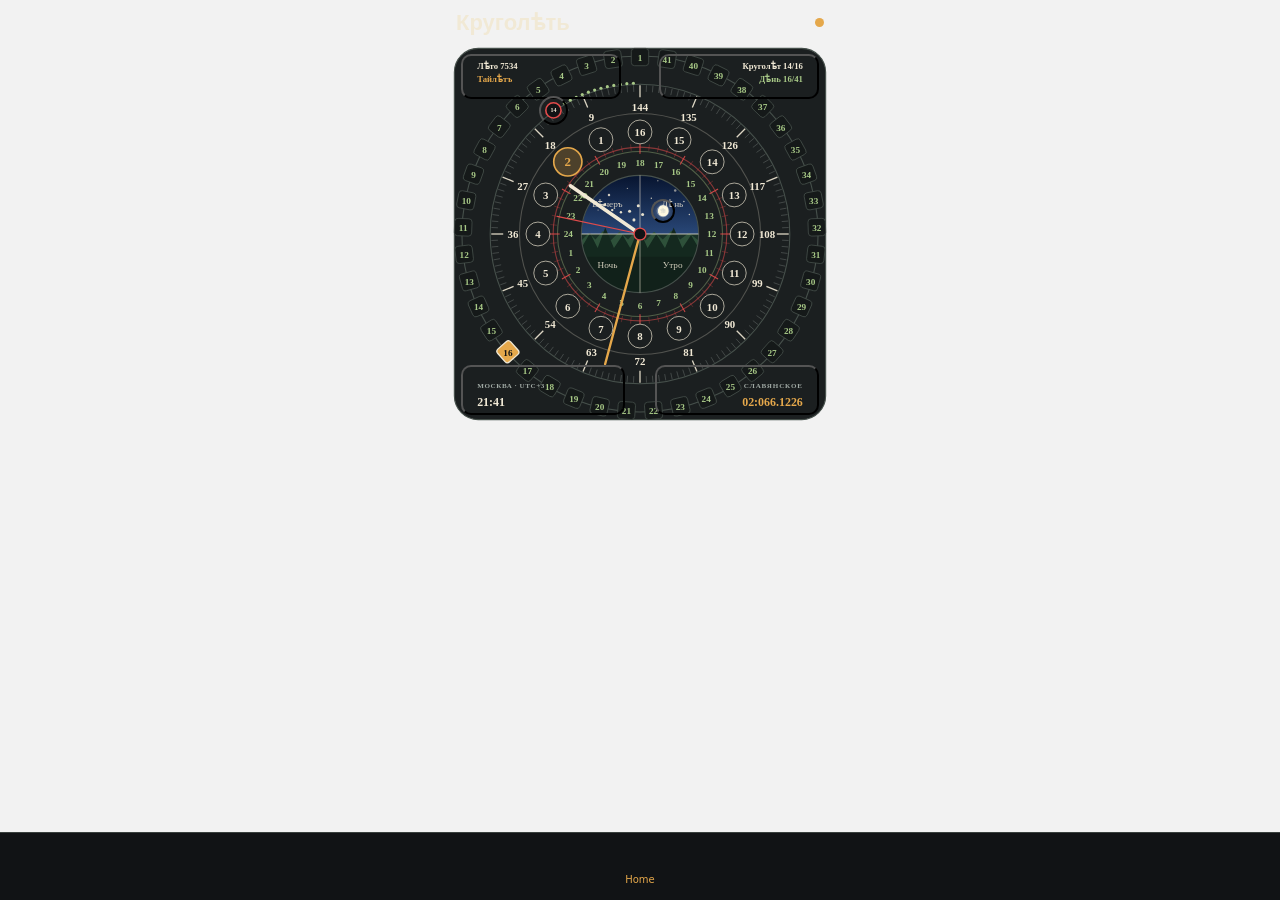
==== index.html @ af60a1aa "Bust cache for boundary correction" ====
<!DOCTYPE html><html  lang="en"><head><title data-rh="true"></title><meta charSet="utf-8"/><meta name="viewport" content="width=device-width, initial-scale=1, shrink-to-fit=no"/><meta http-equiv="X-UA-Compatible" content="IE=edge"/><style id="expo-reset">#root,body,html{height:100%}body{overflow:hidden}#root{display:flex}</style><style id="react-native-stylesheet">[stylesheet-group="0"]{}
body{margin:0;}
button::-moz-focus-inner,input::-moz-focus-inner{border:0;padding:0;}
html{-ms-text-size-adjust:100%;-webkit-text-size-adjust:100%;-webkit-tap-highlight-color:rgba(0,0,0,0);}
input::-webkit-search-cancel-button,input::-webkit-search-decoration,input::-webkit-search-results-button,input::-webkit-search-results-decoration{display:none;}
[stylesheet-group="1"]{}
.css-11aywtz{-moz-appearance:textfield;-webkit-appearance:none;background-color:rgba(0,0,0,0.00);border-bottom-left-radius:0px;border-bottom-right-radius:0px;border-top-left-radius:0px;border-top-right-radius:0px;border:0 solid black;box-sizing:border-box;font:14px -apple-system,BlinkMacSystemFont,"Segoe UI",Roboto,Helvetica,Arial,sans-serif;margin:0px;padding:0px;resize:none;}
.css-146c3p1{background-color:rgba(0,0,0,0.00);border:0 solid black;box-sizing:border-box;color:rgba(0,0,0,1.00);display:inline;font:14px -apple-system,BlinkMacSystemFont,"Segoe UI",Roboto,Helvetica,Arial,sans-serif;list-style:none;margin:0px;padding:0px;position:relative;text-align:start;text-decoration:none;white-space:pre-wrap;word-wrap:break-word;}
.css-1jxf684{background-color:rgba(0,0,0,0.00);border:0 solid black;box-sizing:border-box;color:inherit;display:inline;font:inherit;list-style:none;margin:0px;padding:0px;position:relative;text-align:inherit;text-decoration:none;white-space:inherit;word-wrap:break-word;}
.css-9pa8cd{bottom:0px;height:100%;left:0px;opacity:0;position:absolute;right:0px;top:0px;width:100%;z-index:-1;}
.css-g5y9jx{align-content:flex-start;align-items:stretch;background-color:rgba(0,0,0,0.00);border:0 solid black;box-sizing:border-box;display:flex;flex-basis:auto;flex-direction:column;flex-shrink:0;list-style:none;margin:0px;min-height:0px;min-width:0px;padding:0px;position:relative;text-decoration:none;z-index:0;}
[stylesheet-group="2"]{}
.r-11mg6pl{border-bottom-color:rgba(255,255,255,1.00);border-left-color:rgba(255,255,255,1.00);border-right-color:rgba(255,255,255,1.00);border-top-color:rgba(255,255,255,1.00);}
.r-13awgt0{flex:1;}
.r-1867qdf{border-bottom-left-radius:16px;border-bottom-right-radius:16px;border-top-left-radius:16px;border-top-right-radius:16px;}
.r-1awa8pu{border-bottom-color:rgba(101,119,134,1.00);border-left-color:rgba(101,119,134,1.00);border-right-color:rgba(101,119,134,1.00);border-top-color:rgba(101,119,134,1.00);}
.r-1bq2mok{margin:3px;}
.r-1d4xg89{border-bottom-color:rgba(170,184,194,1.00);border-left-color:rgba(170,184,194,1.00);border-right-color:rgba(170,184,194,1.00);border-top-color:rgba(170,184,194,1.00);}
.r-1dzdj1l{border-bottom-left-radius:10px;border-bottom-right-radius:10px;border-top-left-radius:10px;border-top-right-radius:10px;}
.r-1f0042m{border-bottom-left-radius:5px;border-bottom-right-radius:5px;border-top-left-radius:5px;border-top-right-radius:5px;}
.r-1j16mh1{border-bottom-left-radius:100%;border-bottom-right-radius:100%;border-top-left-radius:100%;border-top-right-radius:100%;}
.r-1jkafct{border-bottom-left-radius:2px;border-bottom-right-radius:2px;border-top-left-radius:2px;border-top-right-radius:2px;}
.r-1jyn79y{border-bottom-color:rgba(0,150,136,1.00);border-left-color:rgba(0,150,136,1.00);border-right-color:rgba(0,150,136,1.00);border-top-color:rgba(0,150,136,1.00);}
.r-1pcd2l5{padding:20px;}
.r-1phboty{border-bottom-style:solid;border-left-style:solid;border-right-style:solid;border-top-style:solid;}
.r-1px6drs{border-bottom-left-radius:7px;border-bottom-right-radius:7px;border-top-left-radius:7px;border-top-right-radius:7px;}
.r-1q9bdsx{border-bottom-left-radius:12px;border-bottom-right-radius:12px;border-top-left-radius:12px;border-top-right-radius:12px;}
.r-1qsk4np{overflow-x:clip;overflow-y:clip;}
.r-1rvyss1{border-bottom-color:rgba(255,255,255,0.20);border-left-color:rgba(255,255,255,0.20);border-right-color:rgba(255,255,255,0.20);border-top-color:rgba(255,255,255,0.20);}
.r-1sp51qo{padding:10px;}
.r-1udh08x{overflow-x:hidden;overflow-y:hidden;}
.r-1uu6nss{padding:5px;}
.r-1xfd6ze{border-bottom-left-radius:8px;border-bottom-right-radius:8px;border-top-left-radius:8px;border-top-right-radius:8px;}
.r-1yt80mu{border-bottom-color:rgba(191,207,239,1.00);border-left-color:rgba(191,207,239,1.00);border-right-color:rgba(191,207,239,1.00);border-top-color:rgba(191,207,239,1.00);}
.r-2kxcpj{inset:0px;}
.r-4a18lf{border-bottom-color:rgba(255,0,0,1.00);border-left-color:rgba(255,0,0,1.00);border-right-color:rgba(255,0,0,1.00);border-top-color:rgba(255,0,0,1.00);}
.r-60ke3l{border-bottom-color:rgba(0,128,0,1.00);border-left-color:rgba(0,128,0,1.00);border-right-color:rgba(0,128,0,1.00);border-top-color:rgba(0,128,0,1.00);}
.r-6ncur5{border-bottom-left-radius:18px;border-bottom-right-radius:18px;border-top-left-radius:18px;border-top-right-radius:18px;}
.r-6t2glc{border-bottom-left-radius:40px;border-bottom-right-radius:40px;border-top-left-radius:40px;border-top-right-radius:40px;}
.r-9x6qib{border-bottom-color:rgba(204,214,221,1.00);border-left-color:rgba(204,214,221,1.00);border-right-color:rgba(204,214,221,1.00);border-top-color:rgba(204,214,221,1.00);}
.r-crgep1{margin:0px;}
.r-d045u9{border-bottom-width:2px;border-left-width:2px;border-right-width:2px;border-top-width:2px;}
.r-d23pfw{padding:24px;}
.r-edyy15{padding:8px;}
.r-fx7oqy{border-bottom-color:rgba(0,0,255,1.00);border-left-color:rgba(0,0,255,1.00);border-right-color:rgba(0,0,255,1.00);border-top-color:rgba(0,0,255,1.00);}
.r-krxsd3{display:-webkit-box;}
.r-rs99b7{border-bottom-width:1px;border-left-width:1px;border-right-width:1px;border-top-width:1px;}
.r-t60dpp{padding:0px;}
.r-wg31gx{border-bottom-color:rgba(49,53,56,1.00);border-left-color:rgba(49,53,56,1.00);border-right-color:rgba(49,53,56,1.00);border-top-color:rgba(49,53,56,1.00);}
.r-xoduu5{display:inline-flex;}
.r-ywje51{margin:auto;}
.r-z2wwpe{border-bottom-left-radius:4px;border-bottom-right-radius:4px;border-top-left-radius:4px;border-top-right-radius:4px;}
[stylesheet-group="2.1"]{}
.r-11f147o{padding-bottom:8px;padding-top:8px;}
.r-11gswi8{padding-left:3px;padding-right:3px;}
.r-17q4wm6{margin-left:5px;margin-right:5px;}
.r-184id4b{margin-bottom:12px;margin-top:12px;}
.r-18c5d7m{padding-left:6px;padding-right:6px;}
.r-1d7mnkm{padding-bottom:15px;padding-top:15px;}
.r-1e084wi{padding-left:0px;padding-right:0px;}
.r-1mmae3n{padding-bottom:12px;padding-top:12px;}
.r-1ntr0p{padding-left:5px;padding-right:5px;}
.r-1rsorjc{padding-left:36px;padding-right:36px;}
.r-1yd117h{padding-bottom:7px;padding-top:7px;}
.r-3o4zer{padding-left:12px;padding-right:12px;}
.r-3pj75a{padding-left:16px;padding-right:16px;}
.r-cxgwc0{padding-left:24px;padding-right:24px;}
.r-f8sm7e{margin-left:auto;margin-right:auto;}
.r-is05cd{padding-left:8px;padding-right:8px;}
.r-jdiy1a{margin-left:11px;margin-right:11px;}
.r-jusfrs{margin-left:12px;margin-right:12px;}
.r-n5f61p{margin-bottom:3px;margin-top:3px;}
.r-n7gxbd{padding-left:4px;padding-right:4px;}
.r-rehuqn{padding-bottom:5px;padding-top:5px;}
.r-u9wvl5{padding-left:20px;padding-right:20px;}
.r-ugi1tw{padding-left:5%;padding-right:5%;}
.r-w7s2jr{padding-bottom:16px;padding-top:16px;}
.r-ytbthy{padding-bottom:10px;padding-top:10px;}
[stylesheet-group="2.2"]{}
.r-10s2tm5{left:0%;}
.r-16o8guy{right:100%;}
.r-1a11zyx{margin-right:12px;}
.r-1cwvpvk{margin-left:12px;}
.r-1e97lx8{margin-right:3px;}
.r-1euzeng{padding-left:24px;}
.r-1g4tz6n{margin-right:-14.5px;}
.r-1h31txp{padding-right:16px;}
.r-1lhn9r{margin-left:-14.5px;}
.r-1sqnqi2{margin-left:3px;}
.r-1vl2501{padding-right:24px;}
.r-9mo606{margin-right:10px;}
.r-c59us2{left:-3px;}
.r-dqe1q{right:0%;}
.r-qb41rp{margin-right:5px;}
.r-rci37q{left:100%;}
.r-uhung1{margin-left:10px;}
.r-vpmibe{right:-3px;}
.r-w67my2{padding-left:16px;}
.r-wizibn{margin-left:5px;}
[stylesheet-group="3"]{}
.r-105ug2t{pointer-events:auto!important;}
.r-10ptun7{height:16px;}
.r-10v3vxq{transform:scaleX(-1);}
.r-10x49cs{font-size:10px;}
.r-10xqauy{padding-top:env(safe-area-inset-top);}
.r-11j9u27{visibility:hidden;}
.r-11mpjr4{background-color:rgba(223,223,223,1.00);}
.r-11udlyb{background-color:rgba(0,150,136,1.00);}
.r-11v9fek{min-width:180px;}
.r-11yh6sk{overflow-x:hidden;}
.r-12f6czt{top:17px;}
.r-12vffkv>* {pointer-events:auto;}
.r-12vffkv{pointer-events:none!important;}
.r-135wba7{line-height:24px;}
.r-13aq9py{animation-name:r-1iq689l;}
.r-13qz1uu{width:100%;}
.r-13tjlyg{transition-duration:0.1s;}
.r-13yv5cc{right:3%;}
.r-1472mwg{height:24px;}
.r-14gqq1x{margin-top:4px;}
.r-14lw9ot{background-color:rgba(255,255,255,1.00);}
.r-14q75v3{height:6%;}
.r-14sbq61{background-color:rgba(33,150,243,1.00);}
.r-150rngu{-webkit-overflow-scrolling:touch;}
.r-15rkae8{width:88%;}
.r-169uxoy{top:17%;}
.r-16y2uox{flex-grow:1;}
.r-173mn98{align-self:flex-end;}
.r-173mzie{transform:scaleY(-1);}
.r-1777fci{justify-content:center;}
.r-17bb2tj{animation-duration:0.75s;}
.r-17leim2{background-repeat:repeat;}
.r-17s6mgv{justify-content:flex-end;}
.r-17tb59b{opacity:0.7;}
.r-17tloay{opacity:0.6;}
.r-17u3ijr{background-color:rgba(155,161,166,0.27);}
.r-17w48nw{max-width:380px;}
.r-184en5c{z-index:1;}
.r-18nhz7w{top:-3px;}
.r-18u1ve8{color:rgba(255,255,255,0.40);}
.r-18u37iz{flex-direction:row;}
.r-19oahor{font-size:64px;}
.r-19wmn03{width:20px;}
.r-19z077z{touch-action:none;}
.r-1a2p6p6{-webkit-text-decoration-style:solid;text-decoration-style:solid;}
.r-1abnn5w{animation-play-state:paused;}
.r-1acpoxo{width:36px;}
.r-1aiqnjv{font-family:monospace,monospace;}
.r-1aockid{width:40px;}
.r-1awozwy{align-items:center;}
.r-1ay1djp{animation-duration:1s;}
.r-1b43r93{font-size:14px;}
.r-1bqhvcd{right:5%;}
.r-1bymd8e{margin-top:2px;}
.r-1c6unfx{forced-color-adjust:none;}
.r-1c85bru{width:270px;}
.r-1cmwbt1{gap:8px;}
.r-1cvj4g8{margin-top:1px;}
.r-1d2f490{left:0px;}
.r-1d5kdc7{flex-direction:column-reverse;}
.r-1ddef8g{-webkit-text-decoration-line:underline;text-decoration-line:underline;}
.r-1dernwh{height:70%;}
.r-1dg8y8z{left:6%;}
.r-1ei5mc7{cursor:inherit;}
.r-1enofrn{font-size:12px;}
.r-1euycsn{flex-direction:row-reverse;}
.r-1ewcgjf{box-shadow:0px 1px 3px rgba(0,0,0,0.5);}
.r-1ff274t{text-align:right;}
.r-1ffj0ar{background-color:rgba(0,0,0,0.40);}
.r-1fxcxvf{height:5.4%;}
.r-1g80hic{opacity:0.8;}
.r-1g9dr39{width:38%;}
.r-1ge9hsw{max-width:960px;}
.r-1ghxqbu{font-variant:tabular-nums;}
.r-1h0z5md{justify-content:flex-start;}
.r-1habvwh{align-items:flex-start;}
.r-1i10wst{font-size:18px;}
.r-1i6wzkk{-moz-transition-property:opacity;-webkit-transition-property:opacity;transition-property:opacity;}
.r-1i71y14{gap:14px;}
.r-1ikidpy{letter-spacing:0.5px;}
.r-1iln25a{word-wrap:normal;}
.r-1inkyih{font-size:17px;}
.r-1iusvr4{flex-basis:0px;}
.r-1janqcz{width:16px;}
.r-1jkjb{margin-left:8px;}
.r-1kb76zh{margin-right:8px;}
.r-1kfrs79{font-weight:600;}
.r-1kihuf0{align-self:center;}
.r-1ld3bg{top:-4px;}
.r-1ldzwu0{animation-timing-function:linear;}
.r-1lfg1re{top:22.4%;}
.r-1loqt21{cursor:pointer;}
.r-1m2gpgf{box-shadow:0px 0px 6px rgba(220,231,255,0.22);}
.r-1mlwlqe{flex-basis:auto;}
.r-1mrlafo{background-position:0;}
.r-1muvv40{animation-iteration-count:infinite;}
.r-1niwhzg{background-color:rgba(0,0,0,0.00);}
.r-1nlw0im{bottom:8px;}
.r-1no09lo{margin-top:28px;}
.r-1nxhmzv{margin-bottom:28px;}
.r-1ny4l3l{outline-style:none;}
.r-1ocf4r9{scroll-snap-type:y mandatory;}
.r-1olvpj4{top:26%;}
.r-1onu96p{border-curve:continuous;}
.r-1oszu61{align-items:stretch;}
.r-1otgn73{touch-action:manipulation;}
.r-1ovo7vh{top:70.5%;}
.r-1p0dtai{bottom:0px;}
.r-1pi2tsx{height:100%;}
.r-1pm8pkb{font-family:Courier;}
.r-1qd0xha{font-family:-apple-system,BlinkMacSystemFont,"Segoe UI",Roboto,Helvetica,Arial,sans-serif;}
.r-1qkvy22{color:rgba(241,233,213,1.00);}
.r-1qulhi1{animation-name:r-1pzkwqh;}
.r-1r4fvd0{color:rgba(82,169,255,1.00);}
.r-1r74h94{left:8px;}
.r-1r8g8re{height:36px;}
.r-1rnoaur{overflow-y:auto;}
.r-1rypp1o{color:rgba(191,207,239,1.00);}
.r-1sg8ghl{z-index:1000;}
.r-1ssbvtb{gap:12px;}
.r-1sxrcry{background-size:auto;}
.r-1t20iyk{width:40.5%;}
.r-1t2hasf{padding-bottom:18px;}
.r-1t7zxhp{width:9px;}
.r-1to2uj5{height:5.7%;}
.r-1u97meb{height:5.5%;}
.r-1ucl775{height:4.8%;}
.r-1udbk01{text-overflow:ellipsis;}
.r-1ui5ee8{font-size:32px;}
.r-1ujkv8a{aspect-ratio:1;}
.r-1uwg2j3{bottom:2.5%;}
.r-1vr29t4{font-weight:800;}
.r-1w1o7qi{height:13%;}
.r-1w6e6rj{flex-wrap:wrap;}
.r-1wbh5a2{flex-shrink:1;}
.r-1wtj0ep{justify-content:space-between;}
.r-1wyyakw{z-index:-1;}
.r-1xcajam{position:fixed;}
.r-1xnzce8{-moz-user-select:text;-webkit-user-select:text;user-select:text;}
.r-1xpsq9i{box-shadow:0px 3px 3px rgba(0, 0, 0, 0.33);}
.r-1xzupcd{width:13px;}
.r-1y9xkqr{left:8%;}
.r-1yef0xd{animation-name:r-11cv4x;}
.r-29ksks{top:2.5%;}
.r-2eszeu::-webkit-scrollbar{display:none}
.r-2eszeu{scrollbar-width:none;}
.r-2qajdd{background-color:rgba(16,25,42,1.00);}
.r-30o5oe{-moz-appearance:none;-ms-appearance:none;-webkit-appearance:none;appearance:none;}
.r-356f0p{letter-spacing:0.35px;}
.r-3mc0re{right:8px;}
.r-3s2u2q{white-space:nowrap;}
.r-417010{z-index:0;}
.r-4gszlv{background-size:cover;}
.r-4v7adb{height:5px;}
.r-5oul0u{margin-bottom:8px;}
.r-60vfwk{min-width:1px;}
.r-633pao>* {pointer-events:none;}
.r-633pao{pointer-events:none!important;}
.r-6dt33c{opacity:1;}
.r-6gpygo{margin-bottom:12px;}
.r-6je3xt{top:77%;}
.r-6taxm2:-ms-input-placeholder{color:var(--placeholderTextColor);opacity:1;}
.r-6taxm2::-moz-placeholder{color:var(--placeholderTextColor);opacity:1;}
.r-6taxm2::-webkit-input-placeholder{color:var(--placeholderTextColor);opacity:1;}
.r-6taxm2::placeholder{color:var(--placeholderTextColor);opacity:1;}
.r-726pan{width:31px;}
.r-76blku{height:21px;}
.r-7cikom{font-size:inherit;}
.r-7q8q6z{cursor:default;}
.r-8akbws{-webkit-box-orient:vertical;}
.r-8ay8q1{letter-spacing:0.1px;}
.r-93nl1{width:42%;}
.r-97e31f{padding-bottom:env(safe-area-inset-bottom);}
.r-9aw3ui{gap:4px;}
.r-9daxd3{animation-duration:250ms;}
.r-9l47p7{width:10%;}
.r-9qps16{width:34%;}
.r-adyw6z{font-size:20px;}
.r-agouwx{transform:translateZ(0);}
.r-ah5dr5>* {pointer-events:none;}
.r-ah5dr5{pointer-events:auto!important;}
.r-aruset{font-weight:200;}
.r-b88u0q{font-weight:700;}
.r-b93tqn{left:7%;}
.r-bi4vy9{transform:translateY(100%);}
.r-bnwqim{position:relative;}
.r-bt1l66{min-height:20px;}
.r-buy8e9{overflow-y:hidden;}
.r-bv2aro{padding-left:env(safe-area-inset-left);}
.r-c68hjy{color:rgba(161,161,161,1.00);}
.r-cpa5s6{scroll-snap-align:start;}
.r-cqee49{color:rgba(0,0,0,1.00);}
.r-dkge59{background-color:rgba(170,184,194,1.00);}
.r-dnmrzs{max-width:100%;}
.r-eafdt9{transition-duration:0.15s;}
.r-ebwn4k{animation-name:r-q67da2;}
.r-ehq7j7{background-size:contain;}
.r-eqz5dr{flex-direction:column;}
.r-eu3ka{height:40px;}
.r-evnaw{font-size:22px;}
.r-fdjqy7{text-align:left;}
.r-fubrfd{background-color:rgba(229,168,75,1.00);}
.r-fwpv1n{height:9%;}
.r-g3mlsw{animation-name:r-t2lo5v;}
.r-ghxds0{transform:translateY(0%);}
.r-gtdqiz{position:-webkit-sticky;position:sticky;}
.r-h0d30l{height:28px;}
.r-hxflta{padding-right:env(safe-area-inset-right);}
.r-icoktb{opacity:0.5;}
.r-ipm5af{top:0px;}
.r-jspowj{width:14%;}
.r-jwli3a{color:rgba(255,255,255,1.00);}
.r-k200y{align-self:flex-start;}
.r-k5y9r7{height:9px;}
.r-kemksi{background-color:rgba(0,0,0,1.00);}
.r-kizejy{color:rgba(155,161,166,1.00);}
.r-knv0ih{margin-top:8px;}
.r-leqjx2{animation-timing-function:cubic-bezier(0.215, 0.61, 0.355, 1);}
.r-lltvgl{overflow-x:auto;}
.r-lpb231{height:168px;}
.r-lrsllp{width:24px;}
.r-lrvibr{-moz-user-select:none;-webkit-user-select:none;user-select:none;}
.r-majxgm{font-weight:500;}
.r-mfh4gg{scroll-snap-type:x mandatory;}
.r-mhe3cw{z-index:10;}
.r-mro3nb{background-color:rgba(21,23,24,1.00);}
.r-n6v787{font-size:13px;}
.r-nzduqr{left:68%;}
.r-o4n3w5{width:23px;}
.r-oc10qp{height:12%;}
.r-orgf3d{opacity:0;}
.r-pl6hi6{width:24%;}
.r-py74rz{width:36%;}
.r-q4m81j{text-align:center;}
.r-qfi6ny{top:30000px;}
.r-qklmqi{border-bottom-width:1px;}
.r-qn3fzs{padding-bottom:24px;}
.r-qqjak8{font-size:9px;}
.r-qxea8l{left:3%;}
.r-r5vmyo{z-index:1002;}
.r-rjixqe{line-height:20px;}
.r-rs94m5{background-image:url("[data-uri]");}
.r-ru72xm{height:5%;}
.r-s62m2j{animation-timing-function:cubic-bezier(0.47, 0, 0.745, 0.715);}
.r-sfbmgh{z-index:9999;}
.r-so7y2g{line-height:64px;}
.r-tskmnb{padding-top:8px;}
.r-tsynxw{text-transform:uppercase;}
.r-u6sd8q{background-repeat:no-repeat;}
.r-u8s1d{position:absolute;}
.r-u92y06{background-color:rgba(255,165,0,1.00);}
.r-ubezar{font-size:16px;}
.r-uho16t{font-size:34px;}
.r-v5tqk3{left:56%;}
.r-vacyoi{padding-bottom:64px;}
.r-van48c{caret-color:transparent;}
.r-vboj7i{top:-7px;}
.r-vignoi{top:60.5%;}
.r-vvn4in{background-position:center;}
.r-vw2c0b{font-weight:bold;}
.r-w8x9ap{left:38%;}
.r-wfqgy4{transition-duration:100ms;}
.r-ws9h79{left:4px;}
.r-x11e5r{font-family:SFMono-Regular, Menlo, Monaco, Consolas, "Liberation Mono", "Courier New", monospace;}
.r-x3cy2q{background-size:100% 100%;}
.r-xx3c9p{animation-name:r-imtty0;}
.r-y7v2we{background-color:rgba(32,36,37,1.00);}
.r-yfcvkt{left:51.5%;}
.r-yie26v{z-index:1001;}
.r-z56bjy{height:10%;}
.r-z80fyv{height:20px;}
.r-zchlnj{right:0px;}
.r-zmihyx{width:43%;}
.r-zz5t5d{font-size:28px;}
@-webkit-keyframes r-11cv4x{0%{transform:rotate(0deg);}100%{transform:rotate(360deg);}}
@-webkit-keyframes r-1iq689l{0%{transform:translateY(0%);}100%{transform:translateY(100%);}}
@-webkit-keyframes r-1pzkwqh{0%{transform:translateY(100%);}100%{transform:translateY(0%);}}
@-webkit-keyframes r-imtty0{0%{opacity:0;}100%{opacity:1;}}
@-webkit-keyframes r-q67da2{0%{transform:translateX(-100%);}100%{transform:translateX(400%);}}
@-webkit-keyframes r-t2lo5v{0%{opacity:1;}100%{opacity:0;}}
@keyframes r-11cv4x{0%{transform:rotate(0deg);}100%{transform:rotate(360deg);}}
@keyframes r-1iq689l{0%{transform:translateY(0%);}100%{transform:translateY(100%);}}
@keyframes r-1pzkwqh{0%{transform:translateY(100%);}100%{transform:translateY(0%);}}
@keyframes r-imtty0{0%{opacity:0;}100%{opacity:1;}}
@keyframes r-q67da2{0%{transform:translateX(-100%);}100%{transform:translateX(400%);}}
@keyframes r-t2lo5v{0%{opacity:1;}100%{opacity:0;}}</style><script type="module">globalThis.__EXPO_ROUTER_HYDRATE__=true;</script><link rel="preload" href="/slavic-clock-widget-pages/_expo/static/css/web-8abd3a95782238402ea808676aa81ce4.css" as="style"><link rel="stylesheet" href="/slavic-clock-widget-pages/_expo/static/css/web-8abd3a95782238402ea808676aa81ce4.css"><link rel="icon" href="/slavic-clock-widget-pages/favicon.ico" /></head><body><div id="root"><div class="css-g5y9jx r-13awgt0"><!--$--><div class="css-g5y9jx" style="flex:1;--color-primary:#E5A84B;--color-background:#111315;--color-surface:#1B1F20;--color-foreground:#F1E9D5;--color-muted:#9FA8A3;--color-border:#39403D;--color-success:#22C55E;--color-warning:#F59E0B;--color-error:#EF4444"><div class="css-g5y9jx r-13awgt0"><div class="css-g5y9jx" style="flex:1"><div style="position:absolute;left:0;right:0;top:0;bottom:0;pointer-events:none;visibility:hidden"></div><div class="css-g5y9jx r-13awgt0"><div class="css-g5y9jx r-13awgt0 r-1p0dtai r-1d2f490 r-u8s1d r-zchlnj r-ipm5af" style="background-color:rgba(242,242,242,1.00);display:flex"><div class="css-g5y9jx r-13awgt0"><div class="css-g5y9jx r-13awgt0"><!--$--><div style="position:absolute;left:0;right:0;top:0;bottom:0;pointer-events:none;visibility:hidden"></div><div class="css-g5y9jx r-13awgt0" style="flex-direction:column"><div class="css-g5y9jx r-13awgt0 r-1udh08x"><div class="css-g5y9jx r-1p0dtai r-1d2f490 r-u8s1d r-zchlnj r-ipm5af" style="z-index:0"><div class="css-g5y9jx r-13awgt0" style="background-color:rgba(242,242,242,1.00)"><div class="css-g5y9jx r-13awgt0"><!--$--><div class="css-g5y9jx flex-1 bg-background"><div class="css-g5y9jx flex-1" style="padding-top:0px;padding-right:0px;padding-bottom:0px;padding-left:0px"><div class="css-g5y9jx flex-1"><div class="css-g5y9jx r-150rngu r-eqz5dr r-16y2uox r-1wbh5a2 r-11yh6sk r-1rnoaur r-agouwx r-2eszeu"><div class="css-g5y9jx r-1awozwy r-1cmwbt1 r-1t2hasf r-3o4zer r-tskmnb"><div class="css-g5y9jx r-1awozwy r-18u37iz r-1wtj0ep r-17w48nw r-18c5d7m r-13qz1uu"><div dir="auto" class="css-146c3p1 r-1qkvy22 r-evnaw r-b88u0q r-1bymd8e">Круголѣть</div><div class="css-g5y9jx r-fubrfd r-1f0042m r-k5y9r7 r-1t7zxhp"></div></div><div class="css-g5y9jx r-1kihuf0 r-1ujkv8a r-17w48nw r-bnwqim r-13qz1uu"><svg width="100%" height="100%" viewBox="0 0 350 350"><rect x="4" y="4" width="342" height="342" rx="22" fill="#1B1F20" stroke="#46504B" stroke-width="1"></rect><circle cx="175" cy="175" r="164" fill="none" stroke="#46504B" stroke-width="1"></circle><circle cx="175" cy="175" r="138" fill="none" stroke="#46504B" stroke-width="1"></circle><circle cx="175" cy="175" r="80" fill="none" stroke="#E14B4B" stroke-opacity="0.55" stroke-width="1"></circle><circle cx="175" cy="175" r="76" fill="none" stroke="#A8C987" stroke-opacity="0.38" stroke-width="1"></circle><circle cx="175" cy="175" r="111" fill="none" stroke="#F1E9D5" stroke-opacity="0.25" stroke-width="1"></circle><defs><clipPath id="celestial-center-clip"><circle cx="175" cy="175" r="54"></circle></clipPath><clipPath id="moon-disc-clip"><circle cx="196.17578223045982" cy="153.7482007427018" r="5.4"></circle></clipPath><radialGradient cx="50%" cy="50%" r="50%" id="moon-glow-gradient"><stop offset="0" stop-color="#DCE7FF" stop-opacity="0.32"></stop><stop offset="0.62" stop-color="#DCE7FF" stop-opacity="0.13"></stop><stop offset="1" stop-color="#DCE7FF" stop-opacity="0"></stop></radialGradient><linearGradient x1="0" y1="0" x2="0" y2="1" id="celestial-sky-gradient"><stop offset="0" stop-color="#07142F"></stop><stop offset="1" stop-color="#294777"></stop></linearGradient></defs><g clip-path="url(#celestial-center-clip)"><rect x="121" y="121" width="108" height="54" fill="url(#celestial-sky-gradient)"></rect><circle cx="146.42581592865426" cy="139" r="1.15" fill="#F1E9D5" fill-opacity="0.8375454774306552"></circle><circle cx="155.42581592865426" cy="147" r="0.65" fill="#F1E9D5" fill-opacity="0.5642411637427572"></circle><circle cx="163.42581592865426" cy="133" r="0.65" fill="#F1E9D5" fill-opacity="0.5642411637427572"></circle><circle cx="185.42581592865426" cy="142" r="0.65" fill="#F1E9D5" fill-opacity="0.8375454774306552"></circle><circle cx="197.42581592865426" cy="151" r="0.65" fill="#F1E9D5" fill-opacity="0.5642411637427572"></circle><circle cx="207.42581592865426" cy="135" r="1.15" fill="#F1E9D5" fill-opacity="0.5642411637427572"></circle><circle cx="215.42581592865426" cy="145" r="0.65" fill="#F1E9D5" fill-opacity="0.8375454774306552"></circle><circle cx="136.42581592865426" cy="153" r="0.65" fill="#F1E9D5" fill-opacity="0.5642411637427572"></circle><circle cx="191.42581592865426" cy="126" r="0.65" fill="#F1E9D5" fill-opacity="0.5642411637427572"></circle><circle cx="220.42581592865426" cy="157" r="0.65" fill="#F1E9D5" fill-opacity="0.8375454774306552"></circle><circle cx="153.42581592865426" cy="123" r="1.15" fill="#F1E9D5" fill-opacity="0.5642411637427572"></circle><circle cx="208.42581592865426" cy="119" r="0.65" fill="#F1E9D5" fill-opacity="0.5642411637427572"></circle><circle cx="142.42581592865426" cy="148" r="1.4" fill="#FFF6DC" fill-opacity="0.8816268183480581"></circle><circle cx="149.42581592865426" cy="153" r="1.1" fill="#FFF6DC" fill-opacity="0.8816268183480581"></circle><circle cx="157.42581592865426" cy="155" r="1.1" fill="#FFF6DC" fill-opacity="0.8816268183480581"></circle><circle cx="165.42581592865426" cy="154" r="1.4" fill="#FFF6DC" fill-opacity="0.8816268183480581"></circle><circle cx="173.42581592865426" cy="149" r="1.4" fill="#FFF6DC" fill-opacity="0.8816268183480581"></circle><circle cx="177.42581592865426" cy="157" r="1.4" fill="#FFF6DC" fill-opacity="0.8816268183480581"></circle><circle cx="169.42581592865426" cy="162" r="1.4" fill="#FFF6DC" fill-opacity="0.8816268183480581"></circle><circle cx="196.17578223045982" cy="153.7482007427018" r="10.5" fill="url(#moon-glow-gradient)"></circle><circle cx="196.17578223045982" cy="153.7482007427018" r="5.4" fill="#3E526F" stroke="#DCE7FF" stroke-opacity="0.78" stroke-width="0.45"></circle><path d="M 196.17578223045982 148.3482007427018 A 5.4 5.4 0 0 1 196.17578223045982 159.14820074270182 A 4.781688505530113 5.4 0 0 1 196.17578223045982 148.3482007427018 Z" fill="#FFF9E0" clip-path="url(#moon-disc-clip)"></path><g clip-path="url(#moon-disc-clip)"><ellipse cx="195.0257822304598" cy="152.4982007427018" rx="1.55" ry="0.92" fill="#8390A0" fill-opacity="0.2" transform="rotate(-18 195.0257822304598 152.4982007427018)"></ellipse><ellipse cx="197.2757822304598" cy="152.79820074270182" rx="1.38" ry="0.82" fill="#8390A0" fill-opacity="0.22" transform="rotate(20 197.2757822304598 152.79820074270182)"></ellipse><ellipse cx="195.97578223045983" cy="153.79820074270182" rx="1.48" ry="1.1" fill="#8390A0" fill-opacity="0.18"></ellipse><ellipse cx="197.22578223045983" cy="154.89820074270182" rx="1.58" ry="0.78" fill="#8390A0" fill-opacity="0.2" transform="rotate(-24 197.22578223045983 154.89820074270182)"></ellipse><ellipse cx="194.97578223045983" cy="155.29820074270182" rx="1.05" ry="0.64" fill="#8390A0" fill-opacity="0.16" transform="rotate(14 194.97578223045983 155.29820074270182)"></ellipse><ellipse cx="196.32578223045982" cy="151.64820074270182" rx="0.9" ry="0.5" fill="#8390A0" fill-opacity="0.15" transform="rotate(-10 196.32578223045982 151.64820074270182)"></ellipse></g><rect x="121" y="175" width="108" height="54" fill="#193127"></rect><path d="M121 181 L128 174 L134 180 L141 172 L148 181 L156 173 L164 180 L172 171 L180 181 L188 173 L196 180 L204 172 L212 180 L220 174 L229 181 L229 229 L121 229 Z" fill="#2E513A"></path><path d="M121 188 L129 174 L136 188 L143 169 L151 188 L159 176 L166 188 L174 170 L182 188 L190 175 L198 188 L206 169 L214 188 L222 176 L229 188 L229 229 L121 229 Z" fill="#14291F"></path><rect x="121" y="196" width="108" height="54" fill="#0F1C17" fill-opacity="0.6171387728436406"></rect><line x1="121" y1="175" x2="229" y2="175" stroke="#F1E9D5" stroke-opacity="0.45" stroke-width="0.7"></line></g><circle cx="175" cy="175" r="54" fill="none" stroke="#46504B" stroke-width="1"></circle><line x1="175" y1="92" x2="175" y2="101" stroke="#E14B4B" stroke-width="1" opacity="0.9"></line><line x1="183.67586245121524" y1="92.45468268443332" x2="183.0486916716093" y2="98.42181405664296" stroke="#E14B4B" stroke-width="0.55" opacity="0.5"></line><line x1="192.25667033787403" y1="93.81374913909414" x2="191.00920019296748" y2="99.68263474349698" stroke="#E14B4B" stroke-width="0.55" opacity="0.5"></line><line x1="200.64841053312063" y1="96.06230914750226" x2="198.79430856687094" y2="101.76864824527318" stroke="#E14B4B" stroke-width="0.55" opacity="0.5"></line><line x1="208.75914137529142" y1="99.17572701566412" x2="206.3187215168366" y2="104.65699976151973" stroke="#E14B4B" stroke-width="0.55" opacity="0.5"></line><line x1="216.5" y1="103.1198914858916" x2="212" y2="110.91412011995155" stroke="#E14B4B" stroke-width="1" opacity="0.9"></line><line x1="223.78617594027526" y1="107.85158946687936" x2="220.25946442652042" y2="112.70569143312905" stroke="#E14B4B" stroke-width="0.55" opacity="0.5"></line><line x1="230.53784032778523" y1="113.31897948537627" x2="226.52305668963209" y2="117.77784843824065" stroke="#E14B4B" stroke-width="0.55" opacity="0.5"></line><line x1="236.68102051462373" y1="119.46215967221477" x2="232.22215156175935" y2="123.47694331036791" stroke="#E14B4B" stroke-width="0.55" opacity="0.5"></line><line x1="242.14841053312063" y1="126.21382405972473" x2="237.29430856687094" y2="129.74053557347958" stroke="#E14B4B" stroke-width="0.55" opacity="0.5"></line><line x1="246.88010851410843" y1="133.5" x2="239.08587988004848" y2="138" stroke="#E14B4B" stroke-width="1" opacity="0.9"></line><line x1="250.8242729843359" y1="141.24085862470858" x2="245.34300023848027" y2="143.6812784831634" stroke="#E14B4B" stroke-width="0.55" opacity="0.5"></line><line x1="253.93769085249772" y1="149.35158946687937" x2="248.2313517547268" y2="151.20569143312906" stroke="#E14B4B" stroke-width="0.55" opacity="0.5"></line><line x1="256.1862508609059" y1="157.74332966212597" x2="250.31736525650302" y2="158.99079980703254" stroke="#E14B4B" stroke-width="0.55" opacity="0.5"></line><line x1="257.54531731556665" y1="166.32413754878476" x2="251.57818594335703" y2="166.9513083283907" stroke="#E14B4B" stroke-width="0.55" opacity="0.5"></line><line x1="258" y1="175" x2="249" y2="175" stroke="#E14B4B" stroke-width="1" opacity="0.9"></line><line x1="257.54531731556665" y1="183.67586245121524" x2="251.57818594335703" y2="183.0486916716093" stroke="#E14B4B" stroke-width="0.55" opacity="0.5"></line><line x1="256.1862508609059" y1="192.25667033787403" x2="250.31736525650302" y2="191.00920019296746" stroke="#E14B4B" stroke-width="0.55" opacity="0.5"></line><line x1="253.93769085249772" y1="200.64841053312063" x2="248.2313517547268" y2="198.79430856687094" stroke="#E14B4B" stroke-width="0.55" opacity="0.5"></line><line x1="250.8242729843359" y1="208.75914137529142" x2="245.34300023848027" y2="206.3187215168366" stroke="#E14B4B" stroke-width="0.55" opacity="0.5"></line><line x1="246.88010851410843" y1="216.5" x2="239.08587988004848" y2="212" stroke="#E14B4B" stroke-width="1" opacity="0.9"></line><line x1="242.14841053312065" y1="223.78617594027526" x2="237.29430856687097" y2="220.25946442652042" stroke="#E14B4B" stroke-width="0.55" opacity="0.5"></line><line x1="236.68102051462373" y1="230.53784032778523" x2="232.22215156175935" y2="226.52305668963209" stroke="#E14B4B" stroke-width="0.55" opacity="0.5"></line><line x1="230.53784032778523" y1="236.68102051462373" x2="226.52305668963209" y2="232.22215156175935" stroke="#E14B4B" stroke-width="0.55" opacity="0.5"></line><line x1="223.78617594027526" y1="242.14841053312063" x2="220.25946442652042" y2="237.29430856687094" stroke="#E14B4B" stroke-width="0.55" opacity="0.5"></line><line x1="216.5" y1="246.8801085141084" x2="212" y2="239.08587988004845" stroke="#E14B4B" stroke-width="1" opacity="0.9"></line><line x1="208.75914137529142" y1="250.8242729843359" x2="206.3187215168366" y2="245.34300023848027" stroke="#E14B4B" stroke-width="0.55" opacity="0.5"></line><line x1="200.64841053312063" y1="253.93769085249772" x2="198.79430856687094" y2="248.2313517547268" stroke="#E14B4B" stroke-width="0.55" opacity="0.5"></line><line x1="192.25667033787403" y1="256.18625086090583" x2="191.00920019296748" y2="250.31736525650302" stroke="#E14B4B" stroke-width="0.55" opacity="0.5"></line><line x1="183.67586245121524" y1="257.54531731556665" x2="183.0486916716093" y2="251.57818594335703" stroke="#E14B4B" stroke-width="0.55" opacity="0.5"></line><line x1="175" y1="258" x2="175" y2="249" stroke="#E14B4B" stroke-width="1" opacity="0.9"></line><line x1="166.3241375487847" y1="257.54531731556665" x2="166.95130832839064" y2="251.57818594335703" stroke="#E14B4B" stroke-width="0.55" opacity="0.5"></line><line x1="157.743329662126" y1="256.1862508609059" x2="158.99079980703254" y2="250.31736525650302" stroke="#E14B4B" stroke-width="0.55" opacity="0.5"></line><line x1="149.35158946687932" y1="253.93769085249772" x2="151.20569143312903" y2="248.2313517547268" stroke="#E14B4B" stroke-width="0.55" opacity="0.5"></line><line x1="141.2408586247086" y1="250.8242729843359" x2="143.6812784831634" y2="245.34300023848027" stroke="#E14B4B" stroke-width="0.55" opacity="0.5"></line><line x1="133.50000000000003" y1="246.88010851410843" x2="138" y2="239.08587988004848" stroke="#E14B4B" stroke-width="1" opacity="0.9"></line><line x1="126.21382405972474" y1="242.14841053312063" x2="129.74053557347958" y2="237.29430856687094" stroke="#E14B4B" stroke-width="0.55" opacity="0.5"></line><line x1="119.46215967221477" y1="236.68102051462373" x2="123.47694331036791" y2="232.22215156175935" stroke="#E14B4B" stroke-width="0.55" opacity="0.5"></line><line x1="113.31897948537629" y1="230.53784032778523" x2="117.77784843824065" y2="226.52305668963209" stroke="#E14B4B" stroke-width="0.55" opacity="0.5"></line><line x1="107.85158946687937" y1="223.78617594027529" x2="112.70569143312906" y2="220.25946442652042" stroke="#E14B4B" stroke-width="0.55" opacity="0.5"></line><line x1="103.11989148589159" y1="216.5" x2="110.91412011995153" y2="212" stroke="#E14B4B" stroke-width="1" opacity="0.9"></line><line x1="99.17572701566414" y1="208.75914137529145" x2="104.65699976151974" y2="206.31872151683663" stroke="#E14B4B" stroke-width="0.55" opacity="0.5"></line><line x1="96.06230914750226" y1="200.64841053312068" x2="101.76864824527318" y2="198.794308566871" stroke="#E14B4B" stroke-width="0.55" opacity="0.5"></line><line x1="93.81374913909413" y1="192.25667033787403" x2="99.68263474349696" y2="191.00920019296746" stroke="#E14B4B" stroke-width="0.55" opacity="0.5"></line><line x1="92.45468268443332" y1="183.67586245121527" x2="98.42181405664296" y2="183.04869167160933" stroke="#E14B4B" stroke-width="0.55" opacity="0.5"></line><line x1="92" y1="175" x2="101" y2="175" stroke="#E14B4B" stroke-width="1" opacity="0.9"></line><line x1="92.45468268443331" y1="166.3241375487848" x2="98.42181405664294" y2="166.95130832839072" stroke="#E14B4B" stroke-width="0.55" opacity="0.5"></line><line x1="93.81374913909413" y1="157.743329662126" x2="99.68263474349696" y2="158.99079980703254" stroke="#E14B4B" stroke-width="0.55" opacity="0.5"></line><line x1="96.06230914750226" y1="149.35158946687935" x2="101.76864824527318" y2="151.20569143312903" stroke="#E14B4B" stroke-width="0.55" opacity="0.5"></line><line x1="99.17572701566411" y1="141.2408586247086" x2="104.65699976151971" y2="143.68127848316342" stroke="#E14B4B" stroke-width="0.55" opacity="0.5"></line><line x1="103.1198914858916" y1="133.5" x2="110.91412011995155" y2="138" stroke="#E14B4B" stroke-width="1" opacity="0.9"></line><line x1="107.85158946687936" y1="126.21382405972474" x2="112.70569143312905" y2="129.74053557347958" stroke="#E14B4B" stroke-width="0.55" opacity="0.5"></line><line x1="113.31897948537627" y1="119.46215967221477" x2="117.77784843824065" y2="123.47694331036791" stroke="#E14B4B" stroke-width="0.55" opacity="0.5"></line><line x1="119.46215967221474" y1="113.3189794853763" x2="123.4769433103679" y2="117.77784843824065" stroke="#E14B4B" stroke-width="0.55" opacity="0.5"></line><line x1="126.21382405972471" y1="107.85158946687937" x2="129.74053557347958" y2="112.70569143312906" stroke="#E14B4B" stroke-width="0.55" opacity="0.5"></line><line x1="133.49999999999997" y1="103.1198914858916" x2="137.99999999999997" y2="110.91412011995155" stroke="#E14B4B" stroke-width="1" opacity="0.9"></line><line x1="141.2408586247086" y1="99.17572701566412" x2="143.6812784831634" y2="104.65699976151973" stroke="#E14B4B" stroke-width="0.55" opacity="0.5"></line><line x1="149.35158946687935" y1="96.06230914750226" x2="151.20569143312903" y2="101.76864824527318" stroke="#E14B4B" stroke-width="0.55" opacity="0.5"></line><line x1="157.74332966212594" y1="93.81374913909414" x2="158.9907998070325" y2="99.68263474349698" stroke="#E14B4B" stroke-width="0.55" opacity="0.5"></line><line x1="166.32413754878476" y1="92.45468268443331" x2="166.9513083283907" y2="98.42181405664294" stroke="#E14B4B" stroke-width="0.55" opacity="0.5"></line><g><rect x="167" y="4" width="16" height="16" rx="3" fill="#151919" stroke="#46504B" stroke-width="0.7" transform="rotate(0 175 12)"></rect><text x="175" y="15.5" fill="#A8C987" text-anchor="middle" style="font-size:8.5;font-weight:700">1</text></g><g><rect x="142.11816667232347" y="5.910290923803188" width="16" height="16" rx="3" fill="#151919" stroke="#46504B" stroke-width="0.7" transform="rotate(-8.78048780487805 150.11816667232347 13.910290923803188)"></rect><text x="150.11816667232347" y="17.41029092380319" fill="#A8C987" text-anchor="middle" style="font-size:8.5;font-weight:700">2</text></g><g><rect x="117.81954242898365" y="11.596388095046308" width="16" height="16" rx="3" fill="#151919" stroke="#46504B" stroke-width="0.7" transform="rotate(-17.5609756097561 125.81954242898365 19.596388095046308)"></rect><text x="125.81954242898365" y="23.096388095046308" fill="#A8C987" text-anchor="middle" style="font-size:8.5;font-weight:700">3</text></g><g><rect x="94.67366642768556" y="20.925014215347943" width="16" height="16" rx="3" fill="#151919" stroke="#46504B" stroke-width="0.7" transform="rotate(-26.341463414634145 102.67366642768556 28.925014215347943)"></rect><text x="102.67366642768556" y="32.42501421534794" fill="#A8C987" text-anchor="middle" style="font-size:8.5;font-weight:700">4</text></g><g><rect x="73.22305838436485" y="33.677514195025" width="16" height="16" rx="3" fill="#151919" stroke="#46504B" stroke-width="0.7" transform="rotate(-35.1219512195122 81.22305838436485 41.677514195025)"></rect><text x="81.22305838436485" y="45.177514195025" fill="#A8C987" text-anchor="middle" style="font-size:8.5;font-weight:700">5</text></g><g><rect x="53.97050237086462" y="49.5549802430717" width="16" height="16" rx="3" fill="#151919" stroke="#46504B" stroke-width="0.7" transform="rotate(-43.90243902439024 61.97050237086462 57.5549802430717)"></rect><text x="61.97050237086462" y="61.0549802430717" fill="#A8C987" text-anchor="middle" style="font-size:8.5;font-weight:700">6</text></g><g><rect x="37.36726198243147" y="68.18525801243803" width="16" height="16" rx="3" fill="#151919" stroke="#46504B" stroke-width="0.7" transform="rotate(-52.68292682926829 45.36726198243147 76.18525801243803)"></rect><text x="45.36726198243147" y="79.68525801243803" fill="#A8C987" text-anchor="middle" style="font-size:8.5;font-weight:700">7</text></g><g><rect x="23.80250310151638" y="89.13166958250116" width="16" height="16" rx="3" fill="#151919" stroke="#46504B" stroke-width="0.7" transform="rotate(-61.463414634146346 31.80250310151638 97.13166958250116)"></rect><text x="31.80250310151638" y="100.63166958250116" fill="#A8C987" text-anchor="middle" style="font-size:8.5;font-weight:700">8</text></g><g><rect x="13.59417217933148" y="111.90324881941405" width="16" height="16" rx="3" fill="#151919" stroke="#46504B" stroke-width="0.7" transform="rotate(-70.2439024390244 21.59417217933148 119.90324881941405)"></rect><text x="21.59417217933148" y="123.40324881941405" fill="#A8C987" text-anchor="middle" style="font-size:8.5;font-weight:700">9</text></g><g><rect x="6.981543840512643" y="135.96624920615903" width="16" height="16" rx="3" fill="#151919" stroke="#46504B" stroke-width="0.7" transform="rotate(-79.02439024390245 14.981543840512643 143.96624920615903)"></rect><text x="14.981543840512643" y="147.46624920615903" fill="#A8C987" text-anchor="middle" style="font-size:8.5;font-weight:700">10</text></g><g><rect x="4.119612488717962" y="160.75665440852427" width="16" height="16" rx="3" fill="#151919" stroke="#46504B" stroke-width="0.7" transform="rotate(-87.80487804878048 12.119612488717962 168.75665440852427)"></rect><text x="12.119612488717962" y="172.25665440852427" fill="#A8C987" text-anchor="middle" style="font-size:8.5;font-weight:700">11</text></g><g><rect x="5.075459369172961" y="185.69339833993922" width="16" height="16" rx="3" fill="#151919" stroke="#46504B" stroke-width="0.7" transform="rotate(-96.58536585365854 13.075459369172961 193.69339833993922)"></rect><text x="13.075459369172961" y="197.19339833993922" fill="#A8C987" text-anchor="middle" style="font-size:8.5;font-weight:700">12</text></g><g><rect x="9.826680241138007" y="210.19198485805586" width="16" height="16" rx="3" fill="#151919" stroke="#46504B" stroke-width="0.7" transform="rotate(-105.36585365853658 17.826680241138007 218.19198485805586)"></rect><text x="17.826680241138007" y="221.69198485805586" fill="#A8C987" text-anchor="middle" style="font-size:8.5;font-weight:700">13</text></g><g><rect x="18.261910514322324" y="233.6781878589283" width="16" height="16" rx="3" fill="#151919" stroke="#46504B" stroke-width="0.7" transform="rotate(-114.14634146341463 26.261910514322324 241.6781878589283)"></rect><text x="26.261910514322324" y="245.1781878589283" fill="#A8C987" text-anchor="middle" style="font-size:8.5;font-weight:700">14</text></g><g><rect x="30.183435540492184" y="255.6015106501991" width="16" height="16" rx="3" fill="#151919" stroke="#46504B" stroke-width="0.7" transform="rotate(-122.92682926829269 38.183435540492184 263.6015106501991)"></rect><text x="38.183435540492184" y="267.1015106501991" fill="#A8C987" text-anchor="middle" style="font-size:8.5;font-weight:700">15</text></g><g><rect x="45.31182487725006" y="275.4480891269871" width="16" height="16" rx="3" fill="#E5A84B" stroke="#F1E9D5" stroke-width="1.2" transform="rotate(-131.70731707317074 53.31182487725006 283.4480891269871)"></rect><text x="53.31182487725006" y="286.9480891269871" fill="#111315" text-anchor="middle" style="font-size:8.5;font-weight:700">16</text></g><g><rect x="63.29248190077075" y="292.75273631097673" width="16" height="16" rx="3" fill="#151919" stroke="#46504B" stroke-width="0.7" transform="rotate(-140.4878048780488 71.29248190077075 300.75273631097673)"></rect><text x="71.29248190077075" y="304.25273631097673" fill="#A8C987" text-anchor="middle" style="font-size:8.5;font-weight:700">17</text></g><g><rect x="83.70395525012094" y="307.10984593891374" width="16" height="16" rx="3" fill="#151919" stroke="#46504B" stroke-width="0.7" transform="rotate(-149.2682926829268 91.70395525012094 315.10984593891374)"></rect><text x="91.70395525012094" y="318.60984593891374" fill="#A8C987" text-anchor="middle" style="font-size:8.5;font-weight:700">18</text></g><g><rect x="106.06781728995466" y="318.1828995296414" width="16" height="16" rx="3" fill="#151919" stroke="#46504B" stroke-width="0.7" transform="rotate(-158.0487804878049 114.06781728995466 326.1828995296414)"></rect><text x="114.06781728995466" y="329.6828995296414" fill="#A8C987" text-anchor="middle" style="font-size:8.5;font-weight:700">19</text></g><g><rect x="129.8598780487886" y="325.712354092078" width="16" height="16" rx="3" fill="#151919" stroke="#46504B" stroke-width="0.7" transform="rotate(-166.82926829268294 137.8598780487886 333.712354092078)"></rect><text x="137.8598780487886" y="337.212354092078" fill="#A8C987" text-anchor="middle" style="font-size:8.5;font-weight:700">20</text></g><g><rect x="154.52247178765128" y="329.5217255929497" width="16" height="16" rx="3" fill="#151919" stroke="#46504B" stroke-width="0.7" transform="rotate(-175.60975609756096 162.52247178765128 337.5217255929497)"></rect><text x="162.52247178765128" y="341.0217255929497" fill="#A8C987" text-anchor="middle" style="font-size:8.5;font-weight:700">21</text></g><g><rect x="179.4775282123488" y="329.5217255929497" width="16" height="16" rx="3" fill="#151919" stroke="#46504B" stroke-width="0.7" transform="rotate(-184.39024390243904 187.4775282123488 337.5217255929497)"></rect><text x="187.4775282123488" y="341.0217255929497" fill="#A8C987" text-anchor="middle" style="font-size:8.5;font-weight:700">22</text></g><g><rect x="204.14012195121148" y="325.71235409207793" width="16" height="16" rx="3" fill="#151919" stroke="#46504B" stroke-width="0.7" transform="rotate(-193.1707317073171 212.14012195121148 333.71235409207793)"></rect><text x="212.14012195121148" y="337.21235409207793" fill="#A8C987" text-anchor="middle" style="font-size:8.5;font-weight:700">23</text></g><g><rect x="227.93218271004542" y="318.1828995296414" width="16" height="16" rx="3" fill="#151919" stroke="#46504B" stroke-width="0.7" transform="rotate(-201.95121951219514 235.93218271004542 326.1828995296414)"></rect><text x="235.93218271004542" y="329.6828995296414" fill="#A8C987" text-anchor="middle" style="font-size:8.5;font-weight:700">24</text></g><g><rect x="250.296044749879" y="307.10984593891374" width="16" height="16" rx="3" fill="#151919" stroke="#46504B" stroke-width="0.7" transform="rotate(-210.73170731707316 258.296044749879 315.10984593891374)"></rect><text x="258.296044749879" y="318.60984593891374" fill="#A8C987" text-anchor="middle" style="font-size:8.5;font-weight:700">25</text></g><g><rect x="270.7075180992292" y="292.75273631097673" width="16" height="16" rx="3" fill="#151919" stroke="#46504B" stroke-width="0.7" transform="rotate(-219.5121951219512 278.7075180992292 300.75273631097673)"></rect><text x="278.7075180992292" y="304.25273631097673" fill="#A8C987" text-anchor="middle" style="font-size:8.5;font-weight:700">26</text></g><g><rect x="288.68817512274984" y="275.44808912698727" width="16" height="16" rx="3" fill="#151919" stroke="#46504B" stroke-width="0.7" transform="rotate(-228.29268292682926 296.68817512274984 283.44808912698727)"></rect><text x="296.68817512274984" y="286.94808912698727" fill="#A8C987" text-anchor="middle" style="font-size:8.5;font-weight:700">27</text></g><g><rect x="303.81656445950796" y="255.60151065019886" width="16" height="16" rx="3" fill="#151919" stroke="#46504B" stroke-width="0.7" transform="rotate(-237.07317073170734 311.81656445950796 263.60151065019886)"></rect><text x="311.81656445950796" y="267.10151065019886" fill="#A8C987" text-anchor="middle" style="font-size:8.5;font-weight:700">28</text></g><g><rect x="315.7380894856776" y="233.67818785892845" width="16" height="16" rx="3" fill="#151919" stroke="#46504B" stroke-width="0.7" transform="rotate(-245.85365853658539 323.7380894856776 241.67818785892845)"></rect><text x="323.7380894856776" y="245.17818785892845" fill="#A8C987" text-anchor="middle" style="font-size:8.5;font-weight:700">29</text></g><g><rect x="324.173319758862" y="210.19198485805583" width="16" height="16" rx="3" fill="#151919" stroke="#46504B" stroke-width="0.7" transform="rotate(-254.6341463414634 332.173319758862 218.19198485805583)"></rect><text x="332.173319758862" y="221.69198485805583" fill="#A8C987" text-anchor="middle" style="font-size:8.5;font-weight:700">30</text></g><g><rect x="328.92454063082704" y="185.69339833993922" width="16" height="16" rx="3" fill="#151919" stroke="#46504B" stroke-width="0.7" transform="rotate(-263.4146341463415 336.92454063082704 193.69339833993922)"></rect><text x="336.92454063082704" y="197.19339833993922" fill="#A8C987" text-anchor="middle" style="font-size:8.5;font-weight:700">31</text></g><g><rect x="329.88038751128204" y="160.7566544085244" width="16" height="16" rx="3" fill="#151919" stroke="#46504B" stroke-width="0.7" transform="rotate(-272.1951219512195 337.88038751128204 168.7566544085244)"></rect><text x="337.88038751128204" y="172.2566544085244" fill="#A8C987" text-anchor="middle" style="font-size:8.5;font-weight:700">32</text></g><g><rect x="327.01845615948736" y="135.96624920615903" width="16" height="16" rx="3" fill="#151919" stroke="#46504B" stroke-width="0.7" transform="rotate(-280.9756097560976 335.01845615948736 143.96624920615903)"></rect><text x="335.01845615948736" y="147.46624920615903" fill="#A8C987" text-anchor="middle" style="font-size:8.5;font-weight:700">33</text></g><g><rect x="320.4058278206686" y="111.9032488194141" width="16" height="16" rx="3" fill="#151919" stroke="#46504B" stroke-width="0.7" transform="rotate(-289.7560975609756 328.4058278206686 119.9032488194141)"></rect><text x="328.4058278206686" y="123.4032488194141" fill="#A8C987" text-anchor="middle" style="font-size:8.5;font-weight:700">34</text></g><g><rect x="310.1974968984836" y="89.13166958250115" width="16" height="16" rx="3" fill="#151919" stroke="#46504B" stroke-width="0.7" transform="rotate(-298.5365853658536 318.1974968984836 97.13166958250115)"></rect><text x="318.1974968984836" y="100.63166958250115" fill="#A8C987" text-anchor="middle" style="font-size:8.5;font-weight:700">35</text></g><g><rect x="296.63273801756856" y="68.18525801243808" width="16" height="16" rx="3" fill="#151919" stroke="#46504B" stroke-width="0.7" transform="rotate(-307.3170731707317 304.63273801756856 76.18525801243808)"></rect><text x="304.63273801756856" y="79.68525801243808" fill="#A8C987" text-anchor="middle" style="font-size:8.5;font-weight:700">36</text></g><g><rect x="280.02949762913545" y="49.554980243071725" width="16" height="16" rx="3" fill="#151919" stroke="#46504B" stroke-width="0.7" transform="rotate(-316.0975609756098 288.02949762913545 57.554980243071725)"></rect><text x="288.02949762913545" y="61.054980243071725" fill="#A8C987" text-anchor="middle" style="font-size:8.5;font-weight:700">37</text></g><g><rect x="260.77694161563517" y="33.677514195025" width="16" height="16" rx="3" fill="#151919" stroke="#46504B" stroke-width="0.7" transform="rotate(-324.8780487804878 268.77694161563517 41.677514195025)"></rect><text x="268.77694161563517" y="45.177514195025" fill="#A8C987" text-anchor="middle" style="font-size:8.5;font-weight:700">38</text></g><g><rect x="239.32633357231435" y="20.925014215347915" width="16" height="16" rx="3" fill="#151919" stroke="#46504B" stroke-width="0.7" transform="rotate(-333.6585365853659 247.32633357231435 28.925014215347915)"></rect><text x="247.32633357231435" y="32.425014215347915" fill="#A8C987" text-anchor="middle" style="font-size:8.5;font-weight:700">39</text></g><g><rect x="216.1804575710165" y="11.596388095046365" width="16" height="16" rx="3" fill="#151919" stroke="#46504B" stroke-width="0.7" transform="rotate(-342.4390243902439 224.1804575710165 19.596388095046365)"></rect><text x="224.1804575710165" y="23.096388095046365" fill="#A8C987" text-anchor="middle" style="font-size:8.5;font-weight:700">40</text></g><g><rect x="191.88183332767665" y="5.910290923803217" width="16" height="16" rx="3" fill="#151919" stroke="#46504B" stroke-width="0.7" transform="rotate(-351.2195121951219 199.88183332767665 13.910290923803217)"></rect><text x="199.88183332767665" y="17.410290923803217" fill="#A8C987" text-anchor="middle" style="font-size:8.5;font-weight:700">41</text></g><line x1="175" y1="38" x2="175" y2="49" stroke="#F1E9D5" stroke-width="1.2" opacity="0.9"></line><line x1="180.97585606905108" y1="38.13039364328549" x2="180.71413974485904" y2="44.12468297277664" stroke="#9FA8A3" stroke-width="0.55" opacity="0.5"></line><line x1="186.94033675642916" y1="38.52132636143085" x2="186.4174022999432" y2="44.49849454998133" stroke="#9FA8A3" stroke-width="0.55" opacity="0.5"></line><line x1="192.88208833414708" y1="39.172053991787976" x2="192.09893118082678" y2="45.12072316003085" stroke="#9FA8A3" stroke-width="0.55" opacity="0.5"></line><line x1="198.78980034036948" y1="40.08133783732751" x2="197.74791127436788" y2="45.99018435540074" stroke="#9FA8A3" stroke-width="0.55" opacity="0.5"></line><line x1="204.65222710952008" y1="41.24744702456914" x2="203.35358942589147" y2="47.10522306728873" stroke="#9FA8A3" stroke-width="0.55" opacity="0.5"></line><line x1="210.45820917904535" y1="42.66816179839765" x2="208.90529490843022" y2="48.46371675613206" stroke="#9FA8A3" stroke-width="0.55" opacity="0.5"></line><line x1="216.19669453208544" y1="44.34077774749292" x2="214.3924597350598" y2="50.06307945198229" stroke="#9FA8A3" stroke-width="0.55" opacity="0.5"></line><line x1="221.85675963561664" y1="46.26211095233057" x2="219.80463877566262" y2="51.900266677046005" stroke="#9FA8A3" stroke-width="0.55" opacity="0.5"></line><line x1="227.4276302340173" y1="48.428504045953716" x2="223.21811247800133" y2="58.59117890357787" stroke="#F1E9D5" stroke-width="1.2" opacity="0.9"></line><line x1="232.89870185847582" y1="50.83583317597896" x2="230.36299228803162" y2="56.273679898198864" stroke="#9FA8A3" stroke-width="0.55" opacity="0.5"></line><line x1="238.25956001319966" y1="53.47951585458364" x2="235.48906833378948" y2="58.801580853652965" stroke="#9FA8A3" stroke-width="0.55" opacity="0.5"></line><line x1="243.5" y1="56.35451968153191" x2="240.5" y2="61.550672104238544" stroke="#9FA8A3" stroke-width="0.55" opacity="0.5"></line><line x1="248.61004634351485" y1="59.45537192363467" x2="245.3862486934339" y2="64.51572059851199" stroke="#9FA8A3" stroke-width="0.55" opacity="0.5"></line><line x1="253.5799717800933" y1="62.77616993240812" x2="250.13851316198702" y2="67.69108219814207" stroke="#9FA8A3" stroke-width="0.55" opacity="0.5"></line><line x1="258.4003157741947" y1="66.31059238010079" x2="254.74774720014238" y2="71.0707124218482" stroke="#9FA8A3" stroke-width="0.55" opacity="0.5"></line><line x1="263.0619025270559" y1="70.05191129270001" x2="259.20517686893663" y2="74.64817795141389" stroke="#9FA8A3" stroke-width="0.55" opacity="0.5"></line><line x1="267.55585844334547" y1="73.993004857013" x2="263.5023171976515" y2="78.41666887787375" stroke="#9FA8A3" stroke-width="0.55" opacity="0.5"></line><line x1="271.873629022557" y1="78.126370977443" x2="264.095454429505" y2="85.90454557049502" stroke="#F1E9D5" stroke-width="1.2" opacity="0.9"></line><line x1="276.00699514298697" y1="82.44414155665454" x2="271.58333112212625" y2="86.4976828023485" stroke="#9FA8A3" stroke-width="0.55" opacity="0.5"></line><line x1="279.9480887073" y1="86.93809747294412" x2="275.3518220485861" y2="90.79482313106335" stroke="#9FA8A3" stroke-width="0.55" opacity="0.5"></line><line x1="283.6894076198992" y1="91.59968422580528" x2="278.9292875781518" y2="95.2522527998576" stroke="#9FA8A3" stroke-width="0.55" opacity="0.5"></line><line x1="287.2238300675919" y1="96.42002821990671" x2="282.30891780185794" y2="99.86148683801298" stroke="#9FA8A3" stroke-width="0.55" opacity="0.5"></line><line x1="290.5446280763653" y1="101.38995365648513" x2="285.48427940148804" y2="104.61375130656607" stroke="#9FA8A3" stroke-width="0.55" opacity="0.5"></line><line x1="293.6454803184681" y1="106.50000000000001" x2="288.4493278957615" y2="109.50000000000001" stroke="#9FA8A3" stroke-width="0.55" opacity="0.5"></line><line x1="296.5204841454164" y1="111.74043998680035" x2="291.1984191463471" y2="114.51093166621055" stroke="#9FA8A3" stroke-width="0.55" opacity="0.5"></line><line x1="299.16416682402104" y1="117.10129814152418" x2="293.72632010180115" y2="119.63700771196838" stroke="#9FA8A3" stroke-width="0.55" opacity="0.5"></line><line x1="301.57149595404627" y1="122.5723697659827" x2="291.4088210964221" y2="126.7818875219987" stroke="#F1E9D5" stroke-width="1.2" opacity="0.9"></line><line x1="303.73788904766946" y1="128.1432403643834" x2="298.099733322954" y2="130.1953612243374" stroke="#9FA8A3" stroke-width="0.55" opacity="0.5"></line><line x1="305.6592222525071" y1="133.80330546791458" x2="299.9369205480177" y2="135.6075402649402" stroke="#9FA8A3" stroke-width="0.55" opacity="0.5"></line><line x1="307.33183820160235" y1="139.54179082095465" x2="301.53628324386796" y2="141.09470509156978" stroke="#9FA8A3" stroke-width="0.55" opacity="0.5"></line><line x1="308.75255297543083" y1="145.34777289047992" x2="302.89477693271124" y2="146.64641057410853" stroke="#9FA8A3" stroke-width="0.55" opacity="0.5"></line><line x1="309.9186621626725" y1="151.21019965963055" x2="304.00981564459926" y2="152.25208872563212" stroke="#9FA8A3" stroke-width="0.55" opacity="0.5"></line><line x1="310.82794600821205" y1="157.11791166585294" x2="304.8792768399692" y2="157.90106881917325" stroke="#9FA8A3" stroke-width="0.55" opacity="0.5"></line><line x1="311.47867363856915" y1="163.05966324357084" x2="305.50150545001867" y2="163.5825977000568" stroke="#9FA8A3" stroke-width="0.55" opacity="0.5"></line><line x1="311.8696063567145" y1="169.02414393094898" x2="305.87531702722333" y2="169.285860255141" stroke="#9FA8A3" stroke-width="0.55" opacity="0.5"></line><line x1="312" y1="175" x2="301" y2="175" stroke="#F1E9D5" stroke-width="1.2" opacity="0.9"></line><line x1="311.8696063567145" y1="180.975856069051" x2="305.87531702722333" y2="180.71413974485898" stroke="#9FA8A3" stroke-width="0.55" opacity="0.5"></line><line x1="311.47867363856915" y1="186.94033675642916" x2="305.50150545001867" y2="186.4174022999432" stroke="#9FA8A3" stroke-width="0.55" opacity="0.5"></line><line x1="310.82794600821205" y1="192.88208833414706" x2="304.8792768399692" y2="192.09893118082675" stroke="#9FA8A3" stroke-width="0.55" opacity="0.5"></line><line x1="309.9186621626725" y1="198.78980034036945" x2="304.00981564459926" y2="197.74791127436788" stroke="#9FA8A3" stroke-width="0.55" opacity="0.5"></line><line x1="308.75255297543083" y1="204.65222710952008" x2="302.89477693271124" y2="203.35358942589147" stroke="#9FA8A3" stroke-width="0.55" opacity="0.5"></line><line x1="307.33183820160235" y1="210.45820917904535" x2="301.53628324386796" y2="208.90529490843022" stroke="#9FA8A3" stroke-width="0.55" opacity="0.5"></line><line x1="305.6592222525071" y1="216.19669453208542" x2="299.9369205480177" y2="214.3924597350598" stroke="#9FA8A3" stroke-width="0.55" opacity="0.5"></line><line x1="303.73788904766946" y1="221.85675963561664" x2="298.09973332295397" y2="219.80463877566262" stroke="#9FA8A3" stroke-width="0.55" opacity="0.5"></line><line x1="301.57149595404627" y1="227.4276302340173" x2="291.4088210964221" y2="223.2181124780013" stroke="#F1E9D5" stroke-width="1.2" opacity="0.9"></line><line x1="299.16416682402104" y1="232.8987018584758" x2="293.72632010180115" y2="230.3629922880316" stroke="#9FA8A3" stroke-width="0.55" opacity="0.5"></line><line x1="296.5204841454164" y1="238.25956001319963" x2="291.1984191463471" y2="235.48906833378945" stroke="#9FA8A3" stroke-width="0.55" opacity="0.5"></line><line x1="293.6454803184681" y1="243.5" x2="288.4493278957615" y2="240.5" stroke="#9FA8A3" stroke-width="0.55" opacity="0.5"></line><line x1="290.54462807636537" y1="248.61004634351485" x2="285.48427940148804" y2="245.3862486934339" stroke="#9FA8A3" stroke-width="0.55" opacity="0.5"></line><line x1="287.22383006759185" y1="253.5799717800933" x2="282.30891780185794" y2="250.13851316198702" stroke="#9FA8A3" stroke-width="0.55" opacity="0.5"></line><line x1="283.6894076198992" y1="258.4003157741947" x2="278.9292875781518" y2="254.74774720014238" stroke="#9FA8A3" stroke-width="0.55" opacity="0.5"></line><line x1="279.9480887073" y1="263.06190252705585" x2="275.3518220485861" y2="259.20517686893663" stroke="#9FA8A3" stroke-width="0.55" opacity="0.5"></line><line x1="276.00699514298697" y1="267.55585844334547" x2="271.58333112212625" y2="263.5023171976515" stroke="#9FA8A3" stroke-width="0.55" opacity="0.5"></line><line x1="271.873629022557" y1="271.873629022557" x2="264.095454429505" y2="264.09545442950497" stroke="#F1E9D5" stroke-width="1.2" opacity="0.9"></line><line x1="267.55585844334547" y1="276.00699514298697" x2="263.5023171976515" y2="271.58333112212625" stroke="#9FA8A3" stroke-width="0.55" opacity="0.5"></line><line x1="263.0619025270559" y1="279.9480887073" x2="259.20517686893663" y2="275.3518220485861" stroke="#9FA8A3" stroke-width="0.55" opacity="0.5"></line><line x1="258.4003157741947" y1="283.6894076198992" x2="254.74774720014238" y2="278.9292875781518" stroke="#9FA8A3" stroke-width="0.55" opacity="0.5"></line><line x1="253.5799717800933" y1="287.22383006759185" x2="250.13851316198702" y2="282.30891780185794" stroke="#9FA8A3" stroke-width="0.55" opacity="0.5"></line><line x1="248.61004634351485" y1="290.5446280763653" x2="245.3862486934339" y2="285.48427940148804" stroke="#9FA8A3" stroke-width="0.55" opacity="0.5"></line><line x1="243.5" y1="293.6454803184681" x2="240.5" y2="288.4493278957615" stroke="#9FA8A3" stroke-width="0.55" opacity="0.5"></line><line x1="238.25956001319966" y1="296.5204841454164" x2="235.48906833378948" y2="291.198419146347" stroke="#9FA8A3" stroke-width="0.55" opacity="0.5"></line><line x1="232.89870185847582" y1="299.16416682402104" x2="230.36299228803162" y2="293.72632010180115" stroke="#9FA8A3" stroke-width="0.55" opacity="0.5"></line><line x1="227.4276302340173" y1="301.57149595404627" x2="223.21811247800133" y2="291.4088210964221" stroke="#F1E9D5" stroke-width="1.2" opacity="0.9"></line><line x1="221.85675963561664" y1="303.73788904766946" x2="219.80463877566262" y2="298.09973332295397" stroke="#9FA8A3" stroke-width="0.55" opacity="0.5"></line><line x1="216.19669453208544" y1="305.6592222525071" x2="214.3924597350598" y2="299.9369205480177" stroke="#9FA8A3" stroke-width="0.55" opacity="0.5"></line><line x1="210.45820917904535" y1="307.33183820160235" x2="208.90529490843022" y2="301.53628324386796" stroke="#9FA8A3" stroke-width="0.55" opacity="0.5"></line><line x1="204.65222710952008" y1="308.75255297543083" x2="203.35358942589147" y2="302.89477693271124" stroke="#9FA8A3" stroke-width="0.55" opacity="0.5"></line><line x1="198.78980034036948" y1="309.9186621626725" x2="197.74791127436788" y2="304.00981564459926" stroke="#9FA8A3" stroke-width="0.55" opacity="0.5"></line><line x1="192.88208833414708" y1="310.82794600821205" x2="192.09893118082678" y2="304.8792768399692" stroke="#9FA8A3" stroke-width="0.55" opacity="0.5"></line><line x1="186.94033675642916" y1="311.47867363856915" x2="186.4174022999432" y2="305.50150545001867" stroke="#9FA8A3" stroke-width="0.55" opacity="0.5"></line><line x1="180.97585606905108" y1="311.8696063567145" x2="180.71413974485904" y2="305.87531702722333" stroke="#9FA8A3" stroke-width="0.55" opacity="0.5"></line><line x1="175" y1="312" x2="175" y2="301" stroke="#F1E9D5" stroke-width="1.2" opacity="0.9"></line><line x1="169.02414393094898" y1="311.8696063567145" x2="169.285860255141" y2="305.87531702722333" stroke="#9FA8A3" stroke-width="0.55" opacity="0.5"></line><line x1="163.05966324357092" y1="311.47867363856915" x2="163.58259770005685" y2="305.50150545001867" stroke="#9FA8A3" stroke-width="0.55" opacity="0.5"></line><line x1="157.11791166585297" y1="310.82794600821205" x2="157.90106881917328" y2="304.8792768399692" stroke="#9FA8A3" stroke-width="0.55" opacity="0.5"></line><line x1="151.21019965963055" y1="309.9186621626725" x2="152.25208872563212" y2="304.00981564459926" stroke="#9FA8A3" stroke-width="0.55" opacity="0.5"></line><line x1="145.34777289047992" y1="308.75255297543083" x2="146.64641057410853" y2="302.89477693271124" stroke="#9FA8A3" stroke-width="0.55" opacity="0.5"></line><line x1="139.54179082095465" y1="307.33183820160235" x2="141.09470509156978" y2="301.53628324386796" stroke="#9FA8A3" stroke-width="0.55" opacity="0.5"></line><line x1="133.80330546791453" y1="305.6592222525071" x2="135.60754026494016" y2="299.9369205480177" stroke="#9FA8A3" stroke-width="0.55" opacity="0.5"></line><line x1="128.1432403643834" y1="303.73788904766946" x2="130.1953612243374" y2="298.099733322954" stroke="#9FA8A3" stroke-width="0.55" opacity="0.5"></line><line x1="122.5723697659827" y1="301.57149595404627" x2="126.7818875219987" y2="291.4088210964221" stroke="#F1E9D5" stroke-width="1.2" opacity="0.9"></line><line x1="117.10129814152418" y1="299.16416682402104" x2="119.63700771196838" y2="293.72632010180115" stroke="#9FA8A3" stroke-width="0.55" opacity="0.5"></line><line x1="111.74043998680042" y1="296.5204841454164" x2="114.51093166621064" y2="291.1984191463471" stroke="#9FA8A3" stroke-width="0.55" opacity="0.5"></line><line x1="106.50000000000003" y1="293.6454803184681" x2="109.50000000000003" y2="288.4493278957615" stroke="#9FA8A3" stroke-width="0.55" opacity="0.5"></line><line x1="101.38995365648518" y1="290.54462807636537" x2="104.61375130656612" y2="285.48427940148804" stroke="#9FA8A3" stroke-width="0.55" opacity="0.5"></line><line x1="96.42002821990673" y1="287.2238300675919" x2="99.861486838013" y2="282.30891780185794" stroke="#9FA8A3" stroke-width="0.55" opacity="0.5"></line><line x1="91.59968422580528" y1="283.6894076198992" x2="95.2522527998576" y2="278.9292875781518" stroke="#9FA8A3" stroke-width="0.55" opacity="0.5"></line><line x1="86.93809747294407" y1="279.9480887073" x2="90.7948231310633" y2="275.3518220485861" stroke="#9FA8A3" stroke-width="0.55" opacity="0.5"></line><line x1="82.44414155665454" y1="276.00699514298697" x2="86.4976828023485" y2="271.58333112212625" stroke="#9FA8A3" stroke-width="0.55" opacity="0.5"></line><line x1="78.126370977443" y1="271.873629022557" x2="85.90454557049502" y2="264.095454429505" stroke="#F1E9D5" stroke-width="1.2" opacity="0.9"></line><line x1="73.99300485701302" y1="267.55585844334547" x2="78.41666887787376" y2="263.5023171976515" stroke="#9FA8A3" stroke-width="0.55" opacity="0.5"></line><line x1="70.05191129270007" y1="263.06190252705596" x2="74.64817795141394" y2="259.20517686893675" stroke="#9FA8A3" stroke-width="0.55" opacity="0.5"></line><line x1="66.31059238010077" y1="258.4003157741947" x2="71.07071242184819" y2="254.74774720014238" stroke="#9FA8A3" stroke-width="0.55" opacity="0.5"></line><line x1="62.77616993240815" y1="253.57997178009336" x2="67.6910821981421" y2="250.13851316198708" stroke="#9FA8A3" stroke-width="0.55" opacity="0.5"></line><line x1="59.45537192363466" y1="248.61004634351485" x2="64.51572059851198" y2="245.3862486934339" stroke="#9FA8A3" stroke-width="0.55" opacity="0.5"></line><line x1="56.3545196815319" y1="243.5" x2="61.55067210423853" y2="240.5" stroke="#9FA8A3" stroke-width="0.55" opacity="0.5"></line><line x1="53.479515854583596" y1="238.25956001319958" x2="58.80158085365292" y2="235.4890683337894" stroke="#9FA8A3" stroke-width="0.55" opacity="0.5"></line><line x1="50.83583317597896" y1="232.89870185847582" x2="56.273679898198864" y2="230.36299228803165" stroke="#9FA8A3" stroke-width="0.55" opacity="0.5"></line><line x1="48.428504045953716" y1="227.42763023401733" x2="58.59117890357787" y2="223.21811247800133" stroke="#F1E9D5" stroke-width="1.2" opacity="0.9"></line><line x1="46.26211095233057" y1="221.85675963561664" x2="51.900266677046005" y2="219.80463877566262" stroke="#9FA8A3" stroke-width="0.55" opacity="0.5"></line><line x1="44.34077774749295" y1="216.1966945320855" x2="50.063079451982304" y2="214.39245973505984" stroke="#9FA8A3" stroke-width="0.55" opacity="0.5"></line><line x1="42.66816179839765" y1="210.45820917904538" x2="48.46371675613207" y2="208.90529490843025" stroke="#9FA8A3" stroke-width="0.55" opacity="0.5"></line><line x1="41.24744702456914" y1="204.65222710952014" x2="47.10522306728875" y2="203.35358942589153" stroke="#9FA8A3" stroke-width="0.55" opacity="0.5"></line><line x1="40.08133783732751" y1="198.78980034036945" x2="45.99018435540074" y2="197.74791127436788" stroke="#9FA8A3" stroke-width="0.55" opacity="0.5"></line><line x1="39.172053991787976" y1="192.88208833414706" x2="45.12072316003085" y2="192.09893118082675" stroke="#9FA8A3" stroke-width="0.55" opacity="0.5"></line><line x1="38.52132636143085" y1="186.94033675642925" x2="44.49849454998133" y2="186.4174022999433" stroke="#9FA8A3" stroke-width="0.55" opacity="0.5"></line><line x1="38.13039364328549" y1="180.97585606905105" x2="44.12468297277664" y2="180.71413974485904" stroke="#9FA8A3" stroke-width="0.55" opacity="0.5"></line><line x1="38" y1="175.00000000000003" x2="49" y2="175.00000000000003" stroke="#F1E9D5" stroke-width="1.2" opacity="0.9"></line><line x1="38.13039364328549" y1="169.02414393094892" x2="44.12468297277664" y2="169.28586025514096" stroke="#9FA8A3" stroke-width="0.55" opacity="0.5"></line><line x1="38.52132636143085" y1="163.05966324357087" x2="44.49849454998133" y2="163.5825977000568" stroke="#9FA8A3" stroke-width="0.55" opacity="0.5"></line><line x1="39.172053991787976" y1="157.11791166585297" x2="45.12072316003082" y2="157.90106881917328" stroke="#9FA8A3" stroke-width="0.55" opacity="0.5"></line><line x1="40.08133783732751" y1="151.21019965963052" x2="45.99018435540074" y2="152.25208872563212" stroke="#9FA8A3" stroke-width="0.55" opacity="0.5"></line><line x1="41.24744702456914" y1="145.3477728904799" x2="47.10522306728873" y2="146.64641057410853" stroke="#9FA8A3" stroke-width="0.55" opacity="0.5"></line><line x1="42.66816179839762" y1="139.5417908209547" x2="48.46371675613203" y2="141.09470509156984" stroke="#9FA8A3" stroke-width="0.55" opacity="0.5"></line><line x1="44.34077774749292" y1="133.80330546791458" x2="50.063079451982276" y2="135.6075402649402" stroke="#9FA8A3" stroke-width="0.55" opacity="0.5"></line><line x1="46.262110952330545" y1="128.1432403643834" x2="51.90026667704599" y2="130.1953612243374" stroke="#9FA8A3" stroke-width="0.55" opacity="0.5"></line><line x1="48.42850404595369" y1="122.57236976598278" x2="58.59117890357784" y2="126.78188752199875" stroke="#F1E9D5" stroke-width="1.2" opacity="0.9"></line><line x1="50.83583317597895" y1="117.1012981415242" x2="56.27367989819885" y2="119.6370077119684" stroke="#9FA8A3" stroke-width="0.55" opacity="0.5"></line><line x1="53.47951585458361" y1="111.74043998680037" x2="58.801580853652936" y2="114.51093166621058" stroke="#9FA8A3" stroke-width="0.55" opacity="0.5"></line><line x1="56.35451968153191" y1="106.49999999999999" x2="61.550672104238544" y2="109.49999999999999" stroke="#9FA8A3" stroke-width="0.55" opacity="0.5"></line><line x1="59.455371923634644" y1="101.38995365648518" x2="64.51572059851196" y2="104.61375130656612" stroke="#9FA8A3" stroke-width="0.55" opacity="0.5"></line><line x1="62.776169932408095" y1="96.42002821990673" x2="67.69108219814204" y2="99.861486838013" stroke="#9FA8A3" stroke-width="0.55" opacity="0.5"></line><line x1="66.31059238010079" y1="91.59968422580528" x2="71.0707124218482" y2="95.2522527998576" stroke="#9FA8A3" stroke-width="0.55" opacity="0.5"></line><line x1="70.0519112927" y1="86.93809747294412" x2="74.64817795141387" y2="90.79482313106335" stroke="#9FA8A3" stroke-width="0.55" opacity="0.5"></line><line x1="73.99300485701295" y1="82.44414155665461" x2="78.4166688778737" y2="86.49768280234856" stroke="#9FA8A3" stroke-width="0.55" opacity="0.5"></line><line x1="78.12637097744297" y1="78.126370977443" x2="85.90454557049499" y2="85.90454557049502" stroke="#F1E9D5" stroke-width="1.2" opacity="0.9"></line><line x1="82.44414155665453" y1="73.99300485701302" x2="86.49768280234849" y2="78.41666887787376" stroke="#9FA8A3" stroke-width="0.55" opacity="0.5"></line><line x1="86.9380974729441" y1="70.05191129270003" x2="90.79482313106332" y2="74.6481779514139" stroke="#9FA8A3" stroke-width="0.55" opacity="0.5"></line><line x1="91.59968422580523" y1="66.31059238010081" x2="95.25225279985756" y2="71.07071242184823" stroke="#9FA8A3" stroke-width="0.55" opacity="0.5"></line><line x1="96.42002821990664" y1="62.77616993240815" x2="99.86148683801292" y2="67.6910821981421" stroke="#9FA8A3" stroke-width="0.55" opacity="0.5"></line><line x1="101.38995365648508" y1="59.45537192363469" x2="104.61375130656603" y2="64.515720598512" stroke="#9FA8A3" stroke-width="0.55" opacity="0.5"></line><line x1="106.49999999999994" y1="56.354519681531926" x2="109.49999999999994" y2="61.55067210423856" stroke="#9FA8A3" stroke-width="0.55" opacity="0.5"></line><line x1="111.74043998680028" y1="53.47951585458365" x2="114.5109316662105" y2="58.80158085365298" stroke="#9FA8A3" stroke-width="0.55" opacity="0.5"></line><line x1="117.10129814152411" y1="50.83583317597899" x2="119.63700771196831" y2="56.27367989819889" stroke="#9FA8A3" stroke-width="0.55" opacity="0.5"></line><line x1="122.57236976598273" y1="48.4285040459537" x2="126.78188752199873" y2="58.591178903577855" stroke="#F1E9D5" stroke-width="1.2" opacity="0.9"></line><line x1="128.1432403643833" y1="46.26211095233057" x2="130.19536122433732" y2="51.90026667704602" stroke="#9FA8A3" stroke-width="0.55" opacity="0.5"></line><line x1="133.8033054679145" y1="44.34077774749295" x2="135.60754026494013" y2="50.063079451982304" stroke="#9FA8A3" stroke-width="0.55" opacity="0.5"></line><line x1="139.54179082095467" y1="42.66816179839765" x2="141.0947050915698" y2="48.46371675613206" stroke="#9FA8A3" stroke-width="0.55" opacity="0.5"></line><line x1="145.34777289047992" y1="41.24744702456914" x2="146.64641057410853" y2="47.10522306728873" stroke="#9FA8A3" stroke-width="0.55" opacity="0.5"></line><line x1="151.21019965963055" y1="40.08133783732751" x2="152.25208872563212" y2="45.99018435540074" stroke="#9FA8A3" stroke-width="0.55" opacity="0.5"></line><line x1="157.11791166585292" y1="39.172053991787976" x2="157.90106881917325" y2="45.12072316003085" stroke="#9FA8A3" stroke-width="0.55" opacity="0.5"></line><line x1="163.0596632435708" y1="38.52132636143085" x2="163.58259770005677" y2="44.49849454998133" stroke="#9FA8A3" stroke-width="0.55" opacity="0.5"></line><line x1="169.02414393094895" y1="38.13039364328549" x2="169.28586025514096" y2="44.12468297277664" stroke="#9FA8A3" stroke-width="0.55" opacity="0.5"></line><circle cx="168.9369051562183" cy="36.13229720012177" r="1.45" fill="#A8C987"></circle><circle cx="162.8853517580755" cy="36.52893696524737" r="1.45" fill="#A8C987"></circle><circle cx="156.85685928141285" cy="37.18916426904033" r="1.45" fill="#A8C987"></circle><circle cx="150.86290330429668" cy="38.1117223313031" r="1.45" fill="#A8C987"></circle><circle cx="144.9148936626037" cy="39.29485501032926" r="1.45" fill="#A8C987"></circle><circle cx="139.0241527307496" cy="40.736310145819516" r="1.45" fill="#A8C987"></circle><circle cx="133.20189386890607" cy="42.43334384599646" r="1.45" fill="#A8C987"></circle><circle cx="127.45920007773205" cy="44.382725710758734" r="1.45" fill="#A8C987"></circle><circle cx="121.80700290125253" cy="46.580744980931144" r="1.45" fill="#A8C987"></circle><circle cx="116.25606161804279" cy="49.02321760190564" r="1.45" fill="#A8C987"></circle><circle cx="110.8169427603303" cy="51.70549418822716" r="1.45" fill="#A8C987"></circle><circle cx="105.50000000000003" cy="54.622468873963015" r="1.45" fill="#A8C987"></circle><circle cx="100.31535443979152" cy="57.768589032008876" r="1.45" fill="#A8C987"></circle><g><circle cx="95.27287534720463" cy="61.13786584383011" r="7" fill="#111315" stroke="#E14B4B" stroke-width="1.5"></circle><text x="95.27287534720463" y="63.00786584383011" fill="#F1E9D5" text-anchor="middle" style="font-size:5.5px;font-weight:700">14</text></g><text x="175" y="62" fill="#F1E9D5" text-anchor="middle" style="font-size:10;font-weight:700">144</text><text x="219.7739615867155" y="70.90609469617945" fill="#F1E9D5" text-anchor="middle" style="font-size:10;font-weight:700">135</text><text x="257.73149339882605" y="96.26850660117395" fill="#F1E9D5" text-anchor="middle" style="font-size:10;font-weight:700">126</text><text x="283.0939053038205" y="134.2260384132845" fill="#F1E9D5" text-anchor="middle" style="font-size:10;font-weight:700">117</text><text x="292" y="179" fill="#F1E9D5" text-anchor="middle" style="font-size:10;font-weight:700">108</text><text x="283.0939053038205" y="223.7739615867155" fill="#F1E9D5" text-anchor="middle" style="font-size:10;font-weight:700">99</text><text x="257.73149339882605" y="261.73149339882605" fill="#F1E9D5" text-anchor="middle" style="font-size:10;font-weight:700">90</text><text x="219.7739615867155" y="287.0939053038205" fill="#F1E9D5" text-anchor="middle" style="font-size:10;font-weight:700">81</text><text x="175" y="296" fill="#F1E9D5" text-anchor="middle" style="font-size:10;font-weight:700">72</text><text x="130.2260384132845" y="287.0939053038205" fill="#F1E9D5" text-anchor="middle" style="font-size:10;font-weight:700">63</text><text x="92.26850660117395" y="261.73149339882605" fill="#F1E9D5" text-anchor="middle" style="font-size:10;font-weight:700">54</text><text x="66.90609469617945" y="223.77396158671553" fill="#F1E9D5" text-anchor="middle" style="font-size:10;font-weight:700">45</text><text x="58" y="179.00000000000003" fill="#F1E9D5" text-anchor="middle" style="font-size:10;font-weight:700">36</text><text x="66.90609469617942" y="134.22603841328456" fill="#F1E9D5" text-anchor="middle" style="font-size:10;font-weight:700">27</text><text x="92.26850660117393" y="96.26850660117395" fill="#F1E9D5" text-anchor="middle" style="font-size:10;font-weight:700">18</text><text x="130.22603841328453" y="70.90609469617944" fill="#F1E9D5" text-anchor="middle" style="font-size:10;font-weight:700">9</text><text x="175" y="112" fill="#A8C987" text-anchor="middle" style="font-size:8.5;font-weight:700">18</text><text x="192.08205697676635" y="114.24889546492149" fill="#A8C987" text-anchor="middle" style="font-size:8.5;font-weight:700">17</text><text x="208" y="120.84232335022705" fill="#A8C987" text-anchor="middle" style="font-size:8.5;font-weight:700">16</text><text x="221.66904755831214" y="131.33095244168788" fill="#A8C987" text-anchor="middle" style="font-size:8.5;font-weight:700">15</text><text x="232.15767664977295" y="145" fill="#A8C987" text-anchor="middle" style="font-size:8.5;font-weight:700">14</text><text x="238.75110453507853" y="160.91794302323365" fill="#A8C987" text-anchor="middle" style="font-size:8.5;font-weight:700">13</text><text x="241" y="178" fill="#A8C987" text-anchor="middle" style="font-size:8.5;font-weight:700">12</text><text x="238.75110453507853" y="195.08205697676635" fill="#A8C987" text-anchor="middle" style="font-size:8.5;font-weight:700">11</text><text x="232.15767664977295" y="211" fill="#A8C987" text-anchor="middle" style="font-size:8.5;font-weight:700">10</text><text x="221.66904755831214" y="224.66904755831212" fill="#A8C987" text-anchor="middle" style="font-size:8.5;font-weight:700">9</text><text x="208" y="235.15767664977295" fill="#A8C987" text-anchor="middle" style="font-size:8.5;font-weight:700">8</text><text x="192.08205697676635" y="241.75110453507853" fill="#A8C987" text-anchor="middle" style="font-size:8.5;font-weight:700">7</text><text x="175" y="244" fill="#A8C987" text-anchor="middle" style="font-size:8.5;font-weight:700">6</text><text x="157.91794302323362" y="241.75110453507853" fill="#A8C987" text-anchor="middle" style="font-size:8.5;font-weight:700">5</text><text x="142" y="235.15767664977295" fill="#A8C987" text-anchor="middle" style="font-size:8.5;font-weight:700">4</text><text x="128.33095244168788" y="224.66904755831214" fill="#A8C987" text-anchor="middle" style="font-size:8.5;font-weight:700">3</text><text x="117.84232335022705" y="211" fill="#A8C987" text-anchor="middle" style="font-size:8.5;font-weight:700">2</text><text x="111.2488954649215" y="195.08205697676638" fill="#A8C987" text-anchor="middle" style="font-size:8.5;font-weight:700">1</text><text x="109" y="178" fill="#A8C987" text-anchor="middle" style="font-size:8.5;font-weight:700">24</text><text x="111.24889546492147" y="160.91794302323365" fill="#A8C987" text-anchor="middle" style="font-size:8.5;font-weight:700">23</text><text x="117.84232335022705" y="145" fill="#A8C987" text-anchor="middle" style="font-size:8.5;font-weight:700">22</text><text x="128.33095244168786" y="131.33095244168788" fill="#A8C987" text-anchor="middle" style="font-size:8.5;font-weight:700">21</text><text x="141.99999999999997" y="120.84232335022706" fill="#A8C987" text-anchor="middle" style="font-size:8.5;font-weight:700">20</text><text x="157.91794302323365" y="114.24889546492149" fill="#A8C987" text-anchor="middle" style="font-size:8.5;font-weight:700">19</text><g><circle cx="175" cy="81" r="11" fill="#1B1F20" fill-opacity="1" stroke="#F1E9D5" stroke-opacity="0.78" stroke-width="0.8"></circle><text x="175" y="85" fill="#F1E9D5" text-anchor="middle" style="font-size:10px;font-weight:700">16</text></g><g><circle cx="210.97224264231843" cy="88.15532394393905" r="11" fill="#1B1F20" fill-opacity="1" stroke="#F1E9D5" stroke-opacity="0.78" stroke-width="0.8"></circle><text x="210.97224264231843" y="92.15532394393905" fill="#F1E9D5" text-anchor="middle" style="font-size:10px;font-weight:700">15</text></g><g><circle cx="241.4680374315355" cy="108.53196256846454" r="11" fill="#1B1F20" fill-opacity="1" stroke="#F1E9D5" stroke-opacity="0.78" stroke-width="0.8"></circle><text x="241.4680374315355" y="112.53196256846454" fill="#F1E9D5" text-anchor="middle" style="font-size:10px;font-weight:700">14</text></g><g><circle cx="261.84467605606096" cy="139.02775735768157" r="11" fill="#1B1F20" fill-opacity="1" stroke="#F1E9D5" stroke-opacity="0.78" stroke-width="0.8"></circle><text x="261.84467605606096" y="143.02775735768157" fill="#F1E9D5" text-anchor="middle" style="font-size:10px;font-weight:700">13</text></g><g><circle cx="269" cy="175" r="11" fill="#1B1F20" fill-opacity="1" stroke="#F1E9D5" stroke-opacity="0.78" stroke-width="0.8"></circle><text x="269" y="179" fill="#F1E9D5" text-anchor="middle" style="font-size:10px;font-weight:700">12</text></g><g><circle cx="261.84467605606096" cy="210.97224264231843" r="11" fill="#1B1F20" fill-opacity="1" stroke="#F1E9D5" stroke-opacity="0.78" stroke-width="0.8"></circle><text x="261.84467605606096" y="214.97224264231843" fill="#F1E9D5" text-anchor="middle" style="font-size:10px;font-weight:700">11</text></g><g><circle cx="241.4680374315355" cy="241.46803743153546" r="11" fill="#1B1F20" fill-opacity="1" stroke="#F1E9D5" stroke-opacity="0.78" stroke-width="0.8"></circle><text x="241.4680374315355" y="245.46803743153546" fill="#F1E9D5" text-anchor="middle" style="font-size:10px;font-weight:700">10</text></g><g><circle cx="210.97224264231843" cy="261.84467605606096" r="11" fill="#1B1F20" fill-opacity="1" stroke="#F1E9D5" stroke-opacity="0.78" stroke-width="0.8"></circle><text x="210.97224264231843" y="265.84467605606096" fill="#F1E9D5" text-anchor="middle" style="font-size:10px;font-weight:700">9</text></g><g><circle cx="175" cy="269" r="11" fill="#1B1F20" fill-opacity="1" stroke="#F1E9D5" stroke-opacity="0.78" stroke-width="0.8"></circle><text x="175" y="273" fill="#F1E9D5" text-anchor="middle" style="font-size:10px;font-weight:700">8</text></g><g><circle cx="139.02775735768157" cy="261.84467605606096" r="11" fill="#1B1F20" fill-opacity="1" stroke="#F1E9D5" stroke-opacity="0.78" stroke-width="0.8"></circle><text x="139.02775735768157" y="265.84467605606096" fill="#F1E9D5" text-anchor="middle" style="font-size:10px;font-weight:700">7</text></g><g><circle cx="108.53196256846454" cy="241.4680374315355" r="11" fill="#1B1F20" fill-opacity="1" stroke="#F1E9D5" stroke-opacity="0.78" stroke-width="0.8"></circle><text x="108.53196256846454" y="245.4680374315355" fill="#F1E9D5" text-anchor="middle" style="font-size:10px;font-weight:700">6</text></g><g><circle cx="88.15532394393905" cy="210.97224264231846" r="11" fill="#1B1F20" fill-opacity="1" stroke="#F1E9D5" stroke-opacity="0.78" stroke-width="0.8"></circle><text x="88.15532394393905" y="214.97224264231846" fill="#F1E9D5" text-anchor="middle" style="font-size:10px;font-weight:700">5</text></g><g><circle cx="81" cy="175" r="11" fill="#1B1F20" fill-opacity="1" stroke="#F1E9D5" stroke-opacity="0.78" stroke-width="0.8"></circle><text x="81" y="179" fill="#F1E9D5" text-anchor="middle" style="font-size:10px;font-weight:700">4</text></g><g><circle cx="88.15532394393902" cy="139.02775735768162" r="11" fill="#1B1F20" fill-opacity="1" stroke="#F1E9D5" stroke-opacity="0.78" stroke-width="0.8"></circle><text x="88.15532394393902" y="143.02775735768162" fill="#F1E9D5" text-anchor="middle" style="font-size:10px;font-weight:700">3</text></g><g><circle cx="108.53196256846452" cy="108.53196256846454" r="13" fill="#E5A84B" fill-opacity="0.25" stroke="#E5A84B" stroke-opacity="1" stroke-width="1.5"></circle><text x="108.53196256846452" y="112.53196256846454" fill="#E5A84B" text-anchor="middle" style="font-size:12px;font-weight:700">2</text></g><g><circle cx="139.0277573576816" cy="88.15532394393904" r="11" fill="#1B1F20" fill-opacity="1" stroke="#F1E9D5" stroke-opacity="0.78" stroke-width="0.8"></circle><text x="139.0277573576816" y="92.15532394393904" fill="#F1E9D5" text-anchor="middle" style="font-size:10px;font-weight:700">1</text></g><line x1="175" y1="175" x2="124.02450284201922" y2="139.7083764967281" stroke="#A8C987" stroke-width="2.4" stroke-linecap="round"></line><circle cx="124.02450284201922" cy="139.7083764967281" r="2.5" fill="#A8C987"></circle><line x1="175" y1="175" x2="110.86953583350804" y2="130.60086075394827" stroke="#F1E9D5" stroke-width="3.2" stroke-linecap="round"></line><line x1="175" y1="175" x2="142.90643840728745" y2="294.77480245984447" stroke="#E5A84B" stroke-width="2.2" stroke-linecap="round"></line><line x1="175" y1="175" x2="98.70448714276316" y2="158.78288811621476" stroke="#E14B4B" stroke-width="1.1" stroke-linecap="round"></line><line x1="175" y1="171" x2="175" y2="121" stroke="#F1E9D5" stroke-opacity="0.62" stroke-width="0.8"></line><line x1="175" y1="175" x2="229" y2="175" stroke="#F1E9D5" stroke-opacity="0.62" stroke-width="0.8"></line><line x1="175" y1="175" x2="175" y2="229" stroke="#F1E9D5" stroke-opacity="0.62" stroke-width="0.8"></line><line x1="175" y1="175" x2="121" y2="175" stroke="#F1E9D5" stroke-opacity="0.62" stroke-width="0.8"></line><text x="145" y="150" fill="#F1E9D5" text-anchor="middle" opacity="0.86" style="font-size:8.5">Вѣчеръ</text><text x="205" y="150" fill="#F1E9D5" text-anchor="middle" opacity="0.86" style="font-size:8.5">Дѣнь</text><text x="205" y="206" fill="#F1E9D5" text-anchor="middle" opacity="0.86" style="font-size:8.5">Утро</text><text x="145" y="206" fill="#F1E9D5" text-anchor="middle" opacity="0.86" style="font-size:8.5">Ночь</text><circle cx="175" cy="175" r="5.5" fill="#111315" stroke="#E14B4B" stroke-width="1.2"></circle><text x="25" y="23" fill="#F1E9D5" style="font-size:8;font-weight:700">Лѣто <!-- -->7534</text><text x="25" y="35" fill="#E5A84B" style="font-size:8;font-weight:700">Тайлѣтъ</text><text x="325" y="23" fill="#F1E9D5" text-anchor="end" style="font-size:8;font-weight:700">Круголѣт <!-- -->14<!-- -->/16</text><text x="325" y="35" fill="#A8C987" text-anchor="end" style="font-size:8;font-weight:700">Дѣнь <!-- -->16<!-- -->/<!-- -->41</text><text x="25" y="317" fill="#9FA8A3" letter-spacing="0.55" style="font-size:6.5;font-weight:700">МОСКВА · UTC+3</text><text x="25" y="333" fill="#F1E9D5" style="font-size:11;font-weight:700">21:41</text><text x="325" y="317" fill="#9FA8A3" letter-spacing="0.8" text-anchor="end" style="font-size:6.5;font-weight:700">СЛАВЯНСКОЕ</text><text x="325" y="333" fill="#E5A84B" text-anchor="end" style="font-size:11;font-weight:700">02:066.1226</text></svg><button type="button" aria-label="Открыть таблицу сороковников" style="position:absolute;top:2.5%;width:42%;height:12%;border-radius:10px;background-color:transparent;left:3%"></button><button type="button" aria-label="Открыть таблицу Круголѣта и дня" style="position:absolute;top:2.5%;width:42%;height:12%;border-radius:10px;background-color:transparent;right:3%"></button><button type="button" aria-label="Луна: Растущая Луна, освещённость 94%" style="position:absolute;left:52.90736635155995%;top:40.785200212200515%;width:6.3%;height:6.3%;border-radius:18px;background-color:transparent"></button><button type="button" aria-label="Открыть пояснение текущего Лѣта Круга Жизни" style="position:absolute;left:23.506535813487037%;top:13.753675955380032%;width:7.45%;height:7.45%;border-radius:18px;background-color:transparent"></button><button type="button" aria-label="Открыть выбор часового пояса" style="position:absolute;left:3%;bottom:2.5%;width:43%;height:13%;border-radius:10px;background-color:transparent"></button><button type="button" aria-label="Открыть таблицу мер славянского времени" style="position:absolute;right:3%;bottom:2.5%;width:43%;height:13%;border-radius:10px;background-color:transparent"></button></div></div></div></div></div></div><!--/$--></div></div></div></div><div class="css-g5y9jx r-1p0dtai r-zchlnj r-1d2f490 r-105ug2t" style="border-right-color:rgba(216,216,216,1.00);border-bottom-color:rgba(216,216,216,1.00);border-left-color:rgba(216,216,216,1.00);padding-right:0px;padding-left:0px;padding-top:8px;padding-bottom:12px;height:68px;background-color:rgba(17,19,21,1.00);border-top-color:rgba(57,64,61,1.00);border-top-width:0.5px;transform:translateY(0px)"><div class="css-g5y9jx r-1p0dtai r-1d2f490 r-u8s1d r-zchlnj r-ipm5af r-633pao"></div><div role="tablist" class="css-g5y9jx r-13awgt0 r-18u37iz"><div class="css-g5y9jx r-13awgt0" style="border-top-left-radius:0px;border-top-right-radius:0px;border-bottom-right-radius:0px;border-bottom-left-radius:0px;overflow-x:visible;overflow-y:visible"><a href="/slavic-clock-widget-pages/" role="tab" aria-selected="true" tabindex="0" class="css-g5y9jx r-1otgn73 r-1awozwy r-1onu96p r-eqz5dr r-1h0z5md r-1uu6nss" style="cursor:pointer;flex:1;background-color:rgba(0,0,0,0.00);border-top-left-radius:0px;border-top-right-radius:0px;border-bottom-right-radius:0px;border-bottom-left-radius:0px;opacity:1"><div class="css-g5y9jx r-h0d30l r-726pan"><div class="css-g5y9jx r-1awozwy r-1kihuf0 r-1pi2tsx r-1777fci r-u8s1d r-13qz1uu" style="opacity:1;min-width:25px"><div dir="auto" class="css-146c3p1"></div></div><div class="css-g5y9jx r-1awozwy r-1kihuf0 r-1pi2tsx r-1777fci r-u8s1d r-13qz1uu" style="opacity:0"><div dir="auto" class="css-146c3p1"></div></div></div><div dir="auto" class="css-146c3p1 r-dnmrzs r-1udh08x r-1udbk01 r-3s2u2q r-1iln25a r-1niwhzg r-q4m81j r-10x49cs" style="color:rgba(229,168,75,1.00);font-family:system-ui, &quot;Segoe UI&quot;, Roboto, Helvetica, Arial, sans-serif, &quot;Apple Color Emoji&quot;, &quot;Segoe UI Emoji&quot;, &quot;Segoe UI Symbol&quot;;font-weight:500">Home</div></a></div></div></div></div><!--/$--></div></div></div></div></div></div></div><!--/$--></div></div><script src="/slavic-clock-widget-pages/_expo/static/js/web/slavic-clock-boundary-20260831-1919.js" defer></script>
</body></html>
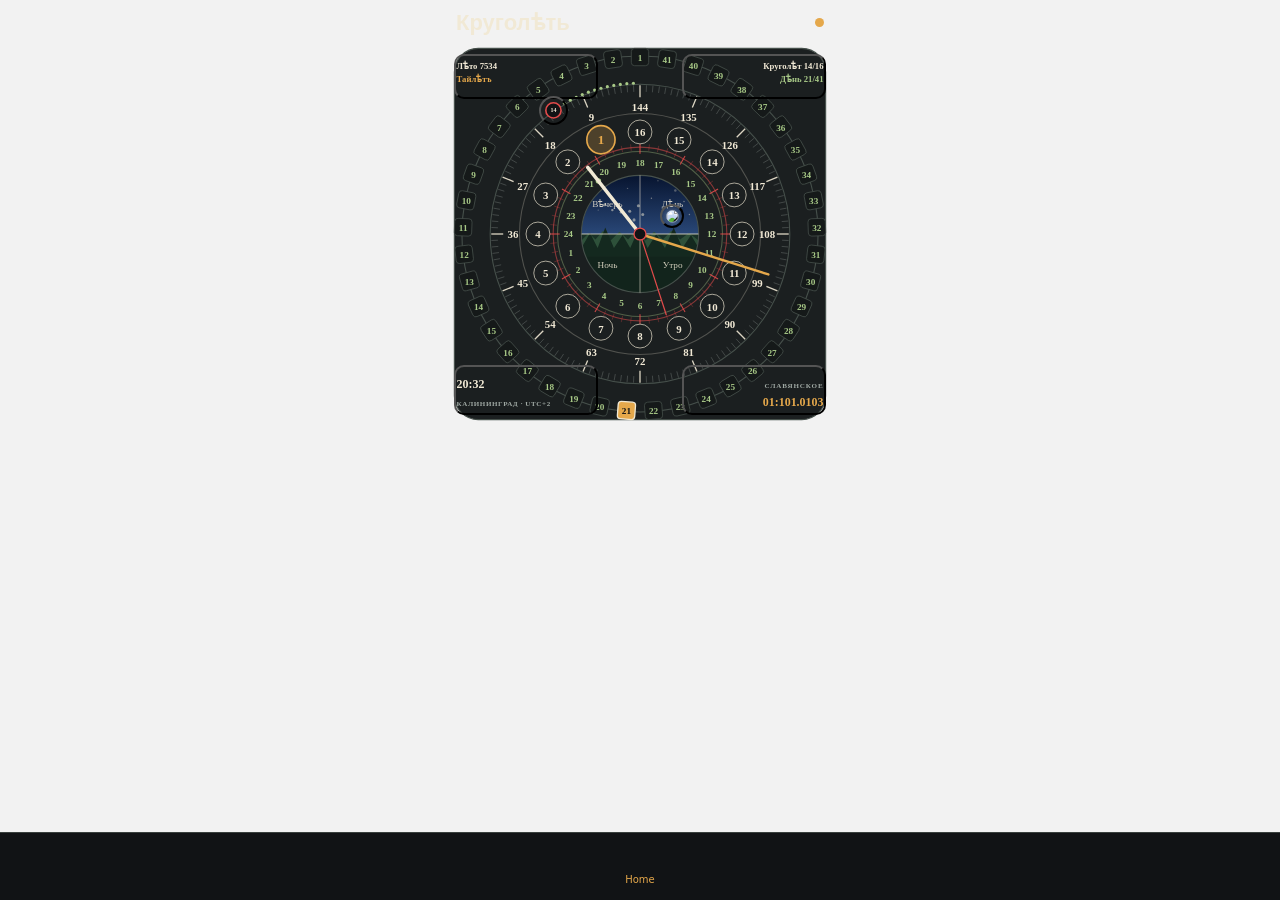
==== commit b0f661cb: "Publish photo-textured moon date sync" ====
--- a/index.html
+++ b/index.html
@@ -115,7 +115,6 @@
 .r-13aq9py{animation-name:r-1iq689l;}
 .r-13qz1uu{width:100%;}
 .r-13tjlyg{transition-duration:0.1s;}
-.r-13yv5cc{right:3%;}
 .r-1472mwg{height:24px;}
 .r-14gqq1x{margin-top:4px;}
 .r-14lw9ot{background-color:rgba(255,255,255,1.00);}
@@ -139,6 +138,7 @@
 .r-18nhz7w{top:-3px;}
 .r-18u1ve8{color:rgba(255,255,255,0.40);}
 .r-18u37iz{flex-direction:row;}
+.r-18z7vuc{width:28%;}
 .r-19oahor{font-size:64px;}
 .r-19wmn03{width:20px;}
 .r-19z077z{touch-action:none;}
@@ -195,6 +195,7 @@
 .r-1mrlafo{background-position:0;}
 .r-1muvv40{animation-iteration-count:infinite;}
 .r-1niwhzg{background-color:rgba(0,0,0,0.00);}
+.r-1njkq5{height:8%;}
 .r-1nlw0im{bottom:8px;}
 .r-1no09lo{margin-top:28px;}
 .r-1nxhmzv{margin-bottom:28px;}
@@ -251,6 +252,7 @@
 .r-3s2u2q{white-space:nowrap;}
 .r-417010{z-index:0;}
 .r-4gszlv{background-size:cover;}
+.r-4u6olh{margin-top:-48px;}
 .r-4v7adb{height:5px;}
 .r-5oul0u{margin-bottom:8px;}
 .r-60vfwk{min-width:1px;}
@@ -294,6 +296,7 @@
 .r-dnmrzs{max-width:100%;}
 .r-eafdt9{transition-duration:0.15s;}
 .r-ebwn4k{animation-name:r-q67da2;}
+.r-efnl52{right:1%;}
 .r-ehq7j7{background-size:contain;}
 .r-eqz5dr{flex-direction:column;}
 .r-eu3ka{height:40px;}
@@ -305,7 +308,9 @@
 .r-ghxds0{transform:translateY(0%);}
 .r-gtdqiz{position:-webkit-sticky;position:sticky;}
 .r-h0d30l{height:28px;}
+.r-hawz88{left:1%;}
 .r-hxflta{padding-right:env(safe-area-inset-right);}
+.r-ibulvs{right:6%;}
 .r-icoktb{opacity:0.5;}
 .r-ipm5af{top:0px;}
 .r-jspowj{width:14%;}
@@ -336,7 +341,6 @@
 .r-qklmqi{border-bottom-width:1px;}
 .r-qn3fzs{padding-bottom:24px;}
 .r-qqjak8{font-size:9px;}
-.r-qxea8l{left:3%;}
 .r-r5vmyo{z-index:1002;}
 .r-rjixqe{line-height:20px;}
 .r-rs94m5{background-image:url("[data-uri]");}
@@ -344,6 +348,7 @@
 .r-s62m2j{animation-timing-function:cubic-bezier(0.47, 0, 0.745, 0.715);}
 .r-sfbmgh{z-index:9999;}
 .r-so7y2g{line-height:64px;}
+.r-tmojj0{z-index:30;}
 .r-tskmnb{padding-top:8px;}
 .r-tsynxw{text-transform:uppercase;}
 .r-u6sd8q{background-repeat:no-repeat;}
@@ -363,6 +368,7 @@
 .r-ws9h79{left:4px;}
 .r-x11e5r{font-family:SFMono-Regular, Menlo, Monaco, Consolas, "Liberation Mono", "Courier New", monospace;}
 .r-x3cy2q{background-size:100% 100%;}
+.r-xc4ggw{top:81%;}
 .r-xx3c9p{animation-name:r-imtty0;}
 .r-y7v2we{background-color:rgba(32,36,37,1.00);}
 .r-yfcvkt{left:51.5%;}
@@ -370,7 +376,7 @@
 .r-z56bjy{height:10%;}
 .r-z80fyv{height:20px;}
 .r-zchlnj{right:0px;}
-.r-zmihyx{width:43%;}
+.r-zits6j{right:8%;}
 .r-zz5t5d{font-size:28px;}
 @-webkit-keyframes r-11cv4x{0%{transform:rotate(0deg);}100%{transform:rotate(360deg);}}
 @-webkit-keyframes r-1iq689l{0%{transform:translateY(0%);}100%{transform:translateY(100%);}}
@@ -383,5 +389,5 @@
 @keyframes r-1pzkwqh{0%{transform:translateY(100%);}100%{transform:translateY(0%);}}
 @keyframes r-imtty0{0%{opacity:0;}100%{opacity:1;}}
 @keyframes r-q67da2{0%{transform:translateX(-100%);}100%{transform:translateX(400%);}}
-@keyframes r-t2lo5v{0%{opacity:1;}100%{opacity:0;}}</style><script type="module">globalThis.__EXPO_ROUTER_HYDRATE__=true;</script><link rel="preload" href="/slavic-clock-widget-pages/_expo/static/css/web-8abd3a95782238402ea808676aa81ce4.css" as="style"><link rel="stylesheet" href="/slavic-clock-widget-pages/_expo/static/css/web-8abd3a95782238402ea808676aa81ce4.css"><link rel="icon" href="/slavic-clock-widget-pages/favicon.ico" /></head><body><div id="root"><div class="css-g5y9jx r-13awgt0"><!--$--><div class="css-g5y9jx" style="flex:1;--color-primary:#E5A84B;--color-background:#111315;--color-surface:#1B1F20;--color-foreground:#F1E9D5;--color-muted:#9FA8A3;--color-border:#39403D;--color-success:#22C55E;--color-warning:#F59E0B;--color-error:#EF4444"><div class="css-g5y9jx r-13awgt0"><div class="css-g5y9jx" style="flex:1"><div style="position:absolute;left:0;right:0;top:0;bottom:0;pointer-events:none;visibility:hidden"></div><div class="css-g5y9jx r-13awgt0"><div class="css-g5y9jx r-13awgt0 r-1p0dtai r-1d2f490 r-u8s1d r-zchlnj r-ipm5af" style="background-color:rgba(242,242,242,1.00);display:flex"><div class="css-g5y9jx r-13awgt0"><div class="css-g5y9jx r-13awgt0"><!--$--><div style="position:absolute;left:0;right:0;top:0;bottom:0;pointer-events:none;visibility:hidden"></div><div class="css-g5y9jx r-13awgt0" style="flex-direction:column"><div class="css-g5y9jx r-13awgt0 r-1udh08x"><div class="css-g5y9jx r-1p0dtai r-1d2f490 r-u8s1d r-zchlnj r-ipm5af" style="z-index:0"><div class="css-g5y9jx r-13awgt0" style="background-color:rgba(242,242,242,1.00)"><div class="css-g5y9jx r-13awgt0"><!--$--><div class="css-g5y9jx flex-1 bg-background"><div class="css-g5y9jx flex-1" style="padding-top:0px;padding-right:0px;padding-bottom:0px;padding-left:0px"><div class="css-g5y9jx flex-1"><div class="css-g5y9jx r-150rngu r-eqz5dr r-16y2uox r-1wbh5a2 r-11yh6sk r-1rnoaur r-agouwx r-2eszeu"><div class="css-g5y9jx r-1awozwy r-1cmwbt1 r-1t2hasf r-3o4zer r-tskmnb"><div class="css-g5y9jx r-1awozwy r-18u37iz r-1wtj0ep r-17w48nw r-18c5d7m r-13qz1uu"><div dir="auto" class="css-146c3p1 r-1qkvy22 r-evnaw r-b88u0q r-1bymd8e">Круголѣть</div><div class="css-g5y9jx r-fubrfd r-1f0042m r-k5y9r7 r-1t7zxhp"></div></div><div class="css-g5y9jx r-1kihuf0 r-1ujkv8a r-17w48nw r-bnwqim r-13qz1uu"><svg width="100%" height="100%" viewBox="0 0 350 350"><rect x="4" y="4" width="342" height="342" rx="22" fill="#1B1F20" stroke="#46504B" stroke-width="1"></rect><circle cx="175" cy="175" r="164" fill="none" stroke="#46504B" stroke-width="1"></circle><circle cx="175" cy="175" r="138" fill="none" stroke="#46504B" stroke-width="1"></circle><circle cx="175" cy="175" r="80" fill="none" stroke="#E14B4B" stroke-opacity="0.55" stroke-width="1"></circle><circle cx="175" cy="175" r="76" fill="none" stroke="#A8C987" stroke-opacity="0.38" stroke-width="1"></circle><circle cx="175" cy="175" r="111" fill="none" stroke="#F1E9D5" stroke-opacity="0.25" stroke-width="1"></circle><defs><clipPath id="celestial-center-clip"><circle cx="175" cy="175" r="54"></circle></clipPath><clipPath id="moon-disc-clip"><circle cx="196.17578223045982" cy="153.7482007427018" r="5.4"></circle></clipPath><radialGradient cx="50%" cy="50%" r="50%" id="moon-glow-gradient"><stop offset="0" stop-color="#DCE7FF" stop-opacity="0.32"></stop><stop offset="0.62" stop-color="#DCE7FF" stop-opacity="0.13"></stop><stop offset="1" stop-color="#DCE7FF" stop-opacity="0"></stop></radialGradient><linearGradient x1="0" y1="0" x2="0" y2="1" id="celestial-sky-gradient"><stop offset="0" stop-color="#07142F"></stop><stop offset="1" stop-color="#294777"></stop></linearGradient></defs><g clip-path="url(#celestial-center-clip)"><rect x="121" y="121" width="108" height="54" fill="url(#celestial-sky-gradient)"></rect><circle cx="146.42581592865426" cy="139" r="1.15" fill="#F1E9D5" fill-opacity="0.8375454774306552"></circle><circle cx="155.42581592865426" cy="147" r="0.65" fill="#F1E9D5" fill-opacity="0.5642411637427572"></circle><circle cx="163.42581592865426" cy="133" r="0.65" fill="#F1E9D5" fill-opacity="0.5642411637427572"></circle><circle cx="185.42581592865426" cy="142" r="0.65" fill="#F1E9D5" fill-opacity="0.8375454774306552"></circle><circle cx="197.42581592865426" cy="151" r="0.65" fill="#F1E9D5" fill-opacity="0.5642411637427572"></circle><circle cx="207.42581592865426" cy="135" r="1.15" fill="#F1E9D5" fill-opacity="0.5642411637427572"></circle><circle cx="215.42581592865426" cy="145" r="0.65" fill="#F1E9D5" fill-opacity="0.8375454774306552"></circle><circle cx="136.42581592865426" cy="153" r="0.65" fill="#F1E9D5" fill-opacity="0.5642411637427572"></circle><circle cx="191.42581592865426" cy="126" r="0.65" fill="#F1E9D5" fill-opacity="0.5642411637427572"></circle><circle cx="220.42581592865426" cy="157" r="0.65" fill="#F1E9D5" fill-opacity="0.8375454774306552"></circle><circle cx="153.42581592865426" cy="123" r="1.15" fill="#F1E9D5" fill-opacity="0.5642411637427572"></circle><circle cx="208.42581592865426" cy="119" r="0.65" fill="#F1E9D5" fill-opacity="0.5642411637427572"></circle><circle cx="142.42581592865426" cy="148" r="1.4" fill="#FFF6DC" fill-opacity="0.8816268183480581"></circle><circle cx="149.42581592865426" cy="153" r="1.1" fill="#FFF6DC" fill-opacity="0.8816268183480581"></circle><circle cx="157.42581592865426" cy="155" r="1.1" fill="#FFF6DC" fill-opacity="0.8816268183480581"></circle><circle cx="165.42581592865426" cy="154" r="1.4" fill="#FFF6DC" fill-opacity="0.8816268183480581"></circle><circle cx="173.42581592865426" cy="149" r="1.4" fill="#FFF6DC" fill-opacity="0.8816268183480581"></circle><circle cx="177.42581592865426" cy="157" r="1.4" fill="#FFF6DC" fill-opacity="0.8816268183480581"></circle><circle cx="169.42581592865426" cy="162" r="1.4" fill="#FFF6DC" fill-opacity="0.8816268183480581"></circle><circle cx="196.17578223045982" cy="153.7482007427018" r="10.5" fill="url(#moon-glow-gradient)"></circle><circle cx="196.17578223045982" cy="153.7482007427018" r="5.4" fill="#3E526F" stroke="#DCE7FF" stroke-opacity="0.78" stroke-width="0.45"></circle><path d="M 196.17578223045982 148.3482007427018 A 5.4 5.4 0 0 1 196.17578223045982 159.14820074270182 A 4.781688505530113 5.4 0 0 1 196.17578223045982 148.3482007427018 Z" fill="#FFF9E0" clip-path="url(#moon-disc-clip)"></path><g clip-path="url(#moon-disc-clip)"><ellipse cx="195.0257822304598" cy="152.4982007427018" rx="1.55" ry="0.92" fill="#8390A0" fill-opacity="0.2" transform="rotate(-18 195.0257822304598 152.4982007427018)"></ellipse><ellipse cx="197.2757822304598" cy="152.79820074270182" rx="1.38" ry="0.82" fill="#8390A0" fill-opacity="0.22" transform="rotate(20 197.2757822304598 152.79820074270182)"></ellipse><ellipse cx="195.97578223045983" cy="153.79820074270182" rx="1.48" ry="1.1" fill="#8390A0" fill-opacity="0.18"></ellipse><ellipse cx="197.22578223045983" cy="154.89820074270182" rx="1.58" ry="0.78" fill="#8390A0" fill-opacity="0.2" transform="rotate(-24 197.22578223045983 154.89820074270182)"></ellipse><ellipse cx="194.97578223045983" cy="155.29820074270182" rx="1.05" ry="0.64" fill="#8390A0" fill-opacity="0.16" transform="rotate(14 194.97578223045983 155.29820074270182)"></ellipse><ellipse cx="196.32578223045982" cy="151.64820074270182" rx="0.9" ry="0.5" fill="#8390A0" fill-opacity="0.15" transform="rotate(-10 196.32578223045982 151.64820074270182)"></ellipse></g><rect x="121" y="175" width="108" height="54" fill="#193127"></rect><path d="M121 181 L128 174 L134 180 L141 172 L148 181 L156 173 L164 180 L172 171 L180 181 L188 173 L196 180 L204 172 L212 180 L220 174 L229 181 L229 229 L121 229 Z" fill="#2E513A"></path><path d="M121 188 L129 174 L136 188 L143 169 L151 188 L159 176 L166 188 L174 170 L182 188 L190 175 L198 188 L206 169 L214 188 L222 176 L229 188 L229 229 L121 229 Z" fill="#14291F"></path><rect x="121" y="196" width="108" height="54" fill="#0F1C17" fill-opacity="0.6171387728436406"></rect><line x1="121" y1="175" x2="229" y2="175" stroke="#F1E9D5" stroke-opacity="0.45" stroke-width="0.7"></line></g><circle cx="175" cy="175" r="54" fill="none" stroke="#46504B" stroke-width="1"></circle><line x1="175" y1="92" x2="175" y2="101" stroke="#E14B4B" stroke-width="1" opacity="0.9"></line><line x1="183.67586245121524" y1="92.45468268443332" x2="183.0486916716093" y2="98.42181405664296" stroke="#E14B4B" stroke-width="0.55" opacity="0.5"></line><line x1="192.25667033787403" y1="93.81374913909414" x2="191.00920019296748" y2="99.68263474349698" stroke="#E14B4B" stroke-width="0.55" opacity="0.5"></line><line x1="200.64841053312063" y1="96.06230914750226" x2="198.79430856687094" y2="101.76864824527318" stroke="#E14B4B" stroke-width="0.55" opacity="0.5"></line><line x1="208.75914137529142" y1="99.17572701566412" x2="206.3187215168366" y2="104.65699976151973" stroke="#E14B4B" stroke-width="0.55" opacity="0.5"></line><line x1="216.5" y1="103.1198914858916" x2="212" y2="110.91412011995155" stroke="#E14B4B" stroke-width="1" opacity="0.9"></line><line x1="223.78617594027526" y1="107.85158946687936" x2="220.25946442652042" y2="112.70569143312905" stroke="#E14B4B" stroke-width="0.55" opacity="0.5"></line><line x1="230.53784032778523" y1="113.31897948537627" x2="226.52305668963209" y2="117.77784843824065" stroke="#E14B4B" stroke-width="0.55" opacity="0.5"></line><line x1="236.68102051462373" y1="119.46215967221477" x2="232.22215156175935" y2="123.47694331036791" stroke="#E14B4B" stroke-width="0.55" opacity="0.5"></line><line x1="242.14841053312063" y1="126.21382405972473" x2="237.29430856687094" y2="129.74053557347958" stroke="#E14B4B" stroke-width="0.55" opacity="0.5"></line><line x1="246.88010851410843" y1="133.5" x2="239.08587988004848" y2="138" stroke="#E14B4B" stroke-width="1" opacity="0.9"></line><line x1="250.8242729843359" y1="141.24085862470858" x2="245.34300023848027" y2="143.6812784831634" stroke="#E14B4B" stroke-width="0.55" opacity="0.5"></line><line x1="253.93769085249772" y1="149.35158946687937" x2="248.2313517547268" y2="151.20569143312906" stroke="#E14B4B" stroke-width="0.55" opacity="0.5"></line><line x1="256.1862508609059" y1="157.74332966212597" x2="250.31736525650302" y2="158.99079980703254" stroke="#E14B4B" stroke-width="0.55" opacity="0.5"></line><line x1="257.54531731556665" y1="166.32413754878476" x2="251.57818594335703" y2="166.9513083283907" stroke="#E14B4B" stroke-width="0.55" opacity="0.5"></line><line x1="258" y1="175" x2="249" y2="175" stroke="#E14B4B" stroke-width="1" opacity="0.9"></line><line x1="257.54531731556665" y1="183.67586245121524" x2="251.57818594335703" y2="183.0486916716093" stroke="#E14B4B" stroke-width="0.55" opacity="0.5"></line><line x1="256.1862508609059" y1="192.25667033787403" x2="250.31736525650302" y2="191.00920019296746" stroke="#E14B4B" stroke-width="0.55" opacity="0.5"></line><line x1="253.93769085249772" y1="200.64841053312063" x2="248.2313517547268" y2="198.79430856687094" stroke="#E14B4B" stroke-width="0.55" opacity="0.5"></line><line x1="250.8242729843359" y1="208.75914137529142" x2="245.34300023848027" y2="206.3187215168366" stroke="#E14B4B" stroke-width="0.55" opacity="0.5"></line><line x1="246.88010851410843" y1="216.5" x2="239.08587988004848" y2="212" stroke="#E14B4B" stroke-width="1" opacity="0.9"></line><line x1="242.14841053312065" y1="223.78617594027526" x2="237.29430856687097" y2="220.25946442652042" stroke="#E14B4B" stroke-width="0.55" opacity="0.5"></line><line x1="236.68102051462373" y1="230.53784032778523" x2="232.22215156175935" y2="226.52305668963209" stroke="#E14B4B" stroke-width="0.55" opacity="0.5"></line><line x1="230.53784032778523" y1="236.68102051462373" x2="226.52305668963209" y2="232.22215156175935" stroke="#E14B4B" stroke-width="0.55" opacity="0.5"></line><line x1="223.78617594027526" y1="242.14841053312063" x2="220.25946442652042" y2="237.29430856687094" stroke="#E14B4B" stroke-width="0.55" opacity="0.5"></line><line x1="216.5" y1="246.8801085141084" x2="212" y2="239.08587988004845" stroke="#E14B4B" stroke-width="1" opacity="0.9"></line><line x1="208.75914137529142" y1="250.8242729843359" x2="206.3187215168366" y2="245.34300023848027" stroke="#E14B4B" stroke-width="0.55" opacity="0.5"></line><line x1="200.64841053312063" y1="253.93769085249772" x2="198.79430856687094" y2="248.2313517547268" stroke="#E14B4B" stroke-width="0.55" opacity="0.5"></line><line x1="192.25667033787403" y1="256.18625086090583" x2="191.00920019296748" y2="250.31736525650302" stroke="#E14B4B" stroke-width="0.55" opacity="0.5"></line><line x1="183.67586245121524" y1="257.54531731556665" x2="183.0486916716093" y2="251.57818594335703" stroke="#E14B4B" stroke-width="0.55" opacity="0.5"></line><line x1="175" y1="258" x2="175" y2="249" stroke="#E14B4B" stroke-width="1" opacity="0.9"></line><line x1="166.3241375487847" y1="257.54531731556665" x2="166.95130832839064" y2="251.57818594335703" stroke="#E14B4B" stroke-width="0.55" opacity="0.5"></line><line x1="157.743329662126" y1="256.1862508609059" x2="158.99079980703254" y2="250.31736525650302" stroke="#E14B4B" stroke-width="0.55" opacity="0.5"></line><line x1="149.35158946687932" y1="253.93769085249772" x2="151.20569143312903" y2="248.2313517547268" stroke="#E14B4B" stroke-width="0.55" opacity="0.5"></line><line x1="141.2408586247086" y1="250.8242729843359" x2="143.6812784831634" y2="245.34300023848027" stroke="#E14B4B" stroke-width="0.55" opacity="0.5"></line><line x1="133.50000000000003" y1="246.88010851410843" x2="138" y2="239.08587988004848" stroke="#E14B4B" stroke-width="1" opacity="0.9"></line><line x1="126.21382405972474" y1="242.14841053312063" x2="129.74053557347958" y2="237.29430856687094" stroke="#E14B4B" stroke-width="0.55" opacity="0.5"></line><line x1="119.46215967221477" y1="236.68102051462373" x2="123.47694331036791" y2="232.22215156175935" stroke="#E14B4B" stroke-width="0.55" opacity="0.5"></line><line x1="113.31897948537629" y1="230.53784032778523" x2="117.77784843824065" y2="226.52305668963209" stroke="#E14B4B" stroke-width="0.55" opacity="0.5"></line><line x1="107.85158946687937" y1="223.78617594027529" x2="112.70569143312906" y2="220.25946442652042" stroke="#E14B4B" stroke-width="0.55" opacity="0.5"></line><line x1="103.11989148589159" y1="216.5" x2="110.91412011995153" y2="212" stroke="#E14B4B" stroke-width="1" opacity="0.9"></line><line x1="99.17572701566414" y1="208.75914137529145" x2="104.65699976151974" y2="206.31872151683663" stroke="#E14B4B" stroke-width="0.55" opacity="0.5"></line><line x1="96.06230914750226" y1="200.64841053312068" x2="101.76864824527318" y2="198.794308566871" stroke="#E14B4B" stroke-width="0.55" opacity="0.5"></line><line x1="93.81374913909413" y1="192.25667033787403" x2="99.68263474349696" y2="191.00920019296746" stroke="#E14B4B" stroke-width="0.55" opacity="0.5"></line><line x1="92.45468268443332" y1="183.67586245121527" x2="98.42181405664296" y2="183.04869167160933" stroke="#E14B4B" stroke-width="0.55" opacity="0.5"></line><line x1="92" y1="175" x2="101" y2="175" stroke="#E14B4B" stroke-width="1" opacity="0.9"></line><line x1="92.45468268443331" y1="166.3241375487848" x2="98.42181405664294" y2="166.95130832839072" stroke="#E14B4B" stroke-width="0.55" opacity="0.5"></line><line x1="93.81374913909413" y1="157.743329662126" x2="99.68263474349696" y2="158.99079980703254" stroke="#E14B4B" stroke-width="0.55" opacity="0.5"></line><line x1="96.06230914750226" y1="149.35158946687935" x2="101.76864824527318" y2="151.20569143312903" stroke="#E14B4B" stroke-width="0.55" opacity="0.5"></line><line x1="99.17572701566411" y1="141.2408586247086" x2="104.65699976151971" y2="143.68127848316342" stroke="#E14B4B" stroke-width="0.55" opacity="0.5"></line><line x1="103.1198914858916" y1="133.5" x2="110.91412011995155" y2="138" stroke="#E14B4B" stroke-width="1" opacity="0.9"></line><line x1="107.85158946687936" y1="126.21382405972474" x2="112.70569143312905" y2="129.74053557347958" stroke="#E14B4B" stroke-width="0.55" opacity="0.5"></line><line x1="113.31897948537627" y1="119.46215967221477" x2="117.77784843824065" y2="123.47694331036791" stroke="#E14B4B" stroke-width="0.55" opacity="0.5"></line><line x1="119.46215967221474" y1="113.3189794853763" x2="123.4769433103679" y2="117.77784843824065" stroke="#E14B4B" stroke-width="0.55" opacity="0.5"></line><line x1="126.21382405972471" y1="107.85158946687937" x2="129.74053557347958" y2="112.70569143312906" stroke="#E14B4B" stroke-width="0.55" opacity="0.5"></line><line x1="133.49999999999997" y1="103.1198914858916" x2="137.99999999999997" y2="110.91412011995155" stroke="#E14B4B" stroke-width="1" opacity="0.9"></line><line x1="141.2408586247086" y1="99.17572701566412" x2="143.6812784831634" y2="104.65699976151973" stroke="#E14B4B" stroke-width="0.55" opacity="0.5"></line><line x1="149.35158946687935" y1="96.06230914750226" x2="151.20569143312903" y2="101.76864824527318" stroke="#E14B4B" stroke-width="0.55" opacity="0.5"></line><line x1="157.74332966212594" y1="93.81374913909414" x2="158.9907998070325" y2="99.68263474349698" stroke="#E14B4B" stroke-width="0.55" opacity="0.5"></line><line x1="166.32413754878476" y1="92.45468268443331" x2="166.9513083283907" y2="98.42181405664294" stroke="#E14B4B" stroke-width="0.55" opacity="0.5"></line><g><rect x="167" y="4" width="16" height="16" rx="3" fill="#151919" stroke="#46504B" stroke-width="0.7" transform="rotate(0 175 12)"></rect><text x="175" y="15.5" fill="#A8C987" text-anchor="middle" style="font-size:8.5;font-weight:700">1</text></g><g><rect x="142.11816667232347" y="5.910290923803188" width="16" height="16" rx="3" fill="#151919" stroke="#46504B" stroke-width="0.7" transform="rotate(-8.78048780487805 150.11816667232347 13.910290923803188)"></rect><text x="150.11816667232347" y="17.41029092380319" fill="#A8C987" text-anchor="middle" style="font-size:8.5;font-weight:700">2</text></g><g><rect x="117.81954242898365" y="11.596388095046308" width="16" height="16" rx="3" fill="#151919" stroke="#46504B" stroke-width="0.7" transform="rotate(-17.5609756097561 125.81954242898365 19.596388095046308)"></rect><text x="125.81954242898365" y="23.096388095046308" fill="#A8C987" text-anchor="middle" style="font-size:8.5;font-weight:700">3</text></g><g><rect x="94.67366642768556" y="20.925014215347943" width="16" height="16" rx="3" fill="#151919" stroke="#46504B" stroke-width="0.7" transform="rotate(-26.341463414634145 102.67366642768556 28.925014215347943)"></rect><text x="102.67366642768556" y="32.42501421534794" fill="#A8C987" text-anchor="middle" style="font-size:8.5;font-weight:700">4</text></g><g><rect x="73.22305838436485" y="33.677514195025" width="16" height="16" rx="3" fill="#151919" stroke="#46504B" stroke-width="0.7" transform="rotate(-35.1219512195122 81.22305838436485 41.677514195025)"></rect><text x="81.22305838436485" y="45.177514195025" fill="#A8C987" text-anchor="middle" style="font-size:8.5;font-weight:700">5</text></g><g><rect x="53.97050237086462" y="49.5549802430717" width="16" height="16" rx="3" fill="#151919" stroke="#46504B" stroke-width="0.7" transform="rotate(-43.90243902439024 61.97050237086462 57.5549802430717)"></rect><text x="61.97050237086462" y="61.0549802430717" fill="#A8C987" text-anchor="middle" style="font-size:8.5;font-weight:700">6</text></g><g><rect x="37.36726198243147" y="68.18525801243803" width="16" height="16" rx="3" fill="#151919" stroke="#46504B" stroke-width="0.7" transform="rotate(-52.68292682926829 45.36726198243147 76.18525801243803)"></rect><text x="45.36726198243147" y="79.68525801243803" fill="#A8C987" text-anchor="middle" style="font-size:8.5;font-weight:700">7</text></g><g><rect x="23.80250310151638" y="89.13166958250116" width="16" height="16" rx="3" fill="#151919" stroke="#46504B" stroke-width="0.7" transform="rotate(-61.463414634146346 31.80250310151638 97.13166958250116)"></rect><text x="31.80250310151638" y="100.63166958250116" fill="#A8C987" text-anchor="middle" style="font-size:8.5;font-weight:700">8</text></g><g><rect x="13.59417217933148" y="111.90324881941405" width="16" height="16" rx="3" fill="#151919" stroke="#46504B" stroke-width="0.7" transform="rotate(-70.2439024390244 21.59417217933148 119.90324881941405)"></rect><text x="21.59417217933148" y="123.40324881941405" fill="#A8C987" text-anchor="middle" style="font-size:8.5;font-weight:700">9</text></g><g><rect x="6.981543840512643" y="135.96624920615903" width="16" height="16" rx="3" fill="#151919" stroke="#46504B" stroke-width="0.7" transform="rotate(-79.02439024390245 14.981543840512643 143.96624920615903)"></rect><text x="14.981543840512643" y="147.46624920615903" fill="#A8C987" text-anchor="middle" style="font-size:8.5;font-weight:700">10</text></g><g><rect x="4.119612488717962" y="160.75665440852427" width="16" height="16" rx="3" fill="#151919" stroke="#46504B" stroke-width="0.7" transform="rotate(-87.80487804878048 12.119612488717962 168.75665440852427)"></rect><text x="12.119612488717962" y="172.25665440852427" fill="#A8C987" text-anchor="middle" style="font-size:8.5;font-weight:700">11</text></g><g><rect x="5.075459369172961" y="185.69339833993922" width="16" height="16" rx="3" fill="#151919" stroke="#46504B" stroke-width="0.7" transform="rotate(-96.58536585365854 13.075459369172961 193.69339833993922)"></rect><text x="13.075459369172961" y="197.19339833993922" fill="#A8C987" text-anchor="middle" style="font-size:8.5;font-weight:700">12</text></g><g><rect x="9.826680241138007" y="210.19198485805586" width="16" height="16" rx="3" fill="#151919" stroke="#46504B" stroke-width="0.7" transform="rotate(-105.36585365853658 17.826680241138007 218.19198485805586)"></rect><text x="17.826680241138007" y="221.69198485805586" fill="#A8C987" text-anchor="middle" style="font-size:8.5;font-weight:700">13</text></g><g><rect x="18.261910514322324" y="233.6781878589283" width="16" height="16" rx="3" fill="#151919" stroke="#46504B" stroke-width="0.7" transform="rotate(-114.14634146341463 26.261910514322324 241.6781878589283)"></rect><text x="26.261910514322324" y="245.1781878589283" fill="#A8C987" text-anchor="middle" style="font-size:8.5;font-weight:700">14</text></g><g><rect x="30.183435540492184" y="255.6015106501991" width="16" height="16" rx="3" fill="#151919" stroke="#46504B" stroke-width="0.7" transform="rotate(-122.92682926829269 38.183435540492184 263.6015106501991)"></rect><text x="38.183435540492184" y="267.1015106501991" fill="#A8C987" text-anchor="middle" style="font-size:8.5;font-weight:700">15</text></g><g><rect x="45.31182487725006" y="275.4480891269871" width="16" height="16" rx="3" fill="#E5A84B" stroke="#F1E9D5" stroke-width="1.2" transform="rotate(-131.70731707317074 53.31182487725006 283.4480891269871)"></rect><text x="53.31182487725006" y="286.9480891269871" fill="#111315" text-anchor="middle" style="font-size:8.5;font-weight:700">16</text></g><g><rect x="63.29248190077075" y="292.75273631097673" width="16" height="16" rx="3" fill="#151919" stroke="#46504B" stroke-width="0.7" transform="rotate(-140.4878048780488 71.29248190077075 300.75273631097673)"></rect><text x="71.29248190077075" y="304.25273631097673" fill="#A8C987" text-anchor="middle" style="font-size:8.5;font-weight:700">17</text></g><g><rect x="83.70395525012094" y="307.10984593891374" width="16" height="16" rx="3" fill="#151919" stroke="#46504B" stroke-width="0.7" transform="rotate(-149.2682926829268 91.70395525012094 315.10984593891374)"></rect><text x="91.70395525012094" y="318.60984593891374" fill="#A8C987" text-anchor="middle" style="font-size:8.5;font-weight:700">18</text></g><g><rect x="106.06781728995466" y="318.1828995296414" width="16" height="16" rx="3" fill="#151919" stroke="#46504B" stroke-width="0.7" transform="rotate(-158.0487804878049 114.06781728995466 326.1828995296414)"></rect><text x="114.06781728995466" y="329.6828995296414" fill="#A8C987" text-anchor="middle" style="font-size:8.5;font-weight:700">19</text></g><g><rect x="129.8598780487886" y="325.712354092078" width="16" height="16" rx="3" fill="#151919" stroke="#46504B" stroke-width="0.7" transform="rotate(-166.82926829268294 137.8598780487886 333.712354092078)"></rect><text x="137.8598780487886" y="337.212354092078" fill="#A8C987" text-anchor="middle" style="font-size:8.5;font-weight:700">20</text></g><g><rect x="154.52247178765128" y="329.5217255929497" width="16" height="16" rx="3" fill="#151919" stroke="#46504B" stroke-width="0.7" transform="rotate(-175.60975609756096 162.52247178765128 337.5217255929497)"></rect><text x="162.52247178765128" y="341.0217255929497" fill="#A8C987" text-anchor="middle" style="font-size:8.5;font-weight:700">21</text></g><g><rect x="179.4775282123488" y="329.5217255929497" width="16" height="16" rx="3" fill="#151919" stroke="#46504B" stroke-width="0.7" transform="rotate(-184.39024390243904 187.4775282123488 337.5217255929497)"></rect><text x="187.4775282123488" y="341.0217255929497" fill="#A8C987" text-anchor="middle" style="font-size:8.5;font-weight:700">22</text></g><g><rect x="204.14012195121148" y="325.71235409207793" width="16" height="16" rx="3" fill="#151919" stroke="#46504B" stroke-width="0.7" transform="rotate(-193.1707317073171 212.14012195121148 333.71235409207793)"></rect><text x="212.14012195121148" y="337.21235409207793" fill="#A8C987" text-anchor="middle" style="font-size:8.5;font-weight:700">23</text></g><g><rect x="227.93218271004542" y="318.1828995296414" width="16" height="16" rx="3" fill="#151919" stroke="#46504B" stroke-width="0.7" transform="rotate(-201.95121951219514 235.93218271004542 326.1828995296414)"></rect><text x="235.93218271004542" y="329.6828995296414" fill="#A8C987" text-anchor="middle" style="font-size:8.5;font-weight:700">24</text></g><g><rect x="250.296044749879" y="307.10984593891374" width="16" height="16" rx="3" fill="#151919" stroke="#46504B" stroke-width="0.7" transform="rotate(-210.73170731707316 258.296044749879 315.10984593891374)"></rect><text x="258.296044749879" y="318.60984593891374" fill="#A8C987" text-anchor="middle" style="font-size:8.5;font-weight:700">25</text></g><g><rect x="270.7075180992292" y="292.75273631097673" width="16" height="16" rx="3" fill="#151919" stroke="#46504B" stroke-width="0.7" transform="rotate(-219.5121951219512 278.7075180992292 300.75273631097673)"></rect><text x="278.7075180992292" y="304.25273631097673" fill="#A8C987" text-anchor="middle" style="font-size:8.5;font-weight:700">26</text></g><g><rect x="288.68817512274984" y="275.44808912698727" width="16" height="16" rx="3" fill="#151919" stroke="#46504B" stroke-width="0.7" transform="rotate(-228.29268292682926 296.68817512274984 283.44808912698727)"></rect><text x="296.68817512274984" y="286.94808912698727" fill="#A8C987" text-anchor="middle" style="font-size:8.5;font-weight:700">27</text></g><g><rect x="303.81656445950796" y="255.60151065019886" width="16" height="16" rx="3" fill="#151919" stroke="#46504B" stroke-width="0.7" transform="rotate(-237.07317073170734 311.81656445950796 263.60151065019886)"></rect><text x="311.81656445950796" y="267.10151065019886" fill="#A8C987" text-anchor="middle" style="font-size:8.5;font-weight:700">28</text></g><g><rect x="315.7380894856776" y="233.67818785892845" width="16" height="16" rx="3" fill="#151919" stroke="#46504B" stroke-width="0.7" transform="rotate(-245.85365853658539 323.7380894856776 241.67818785892845)"></rect><text x="323.7380894856776" y="245.17818785892845" fill="#A8C987" text-anchor="middle" style="font-size:8.5;font-weight:700">29</text></g><g><rect x="324.173319758862" y="210.19198485805583" width="16" height="16" rx="3" fill="#151919" stroke="#46504B" stroke-width="0.7" transform="rotate(-254.6341463414634 332.173319758862 218.19198485805583)"></rect><text x="332.173319758862" y="221.69198485805583" fill="#A8C987" text-anchor="middle" style="font-size:8.5;font-weight:700">30</text></g><g><rect x="328.92454063082704" y="185.69339833993922" width="16" height="16" rx="3" fill="#151919" stroke="#46504B" stroke-width="0.7" transform="rotate(-263.4146341463415 336.92454063082704 193.69339833993922)"></rect><text x="336.92454063082704" y="197.19339833993922" fill="#A8C987" text-anchor="middle" style="font-size:8.5;font-weight:700">31</text></g><g><rect x="329.88038751128204" y="160.7566544085244" width="16" height="16" rx="3" fill="#151919" stroke="#46504B" stroke-width="0.7" transform="rotate(-272.1951219512195 337.88038751128204 168.7566544085244)"></rect><text x="337.88038751128204" y="172.2566544085244" fill="#A8C987" text-anchor="middle" style="font-size:8.5;font-weight:700">32</text></g><g><rect x="327.01845615948736" y="135.96624920615903" width="16" height="16" rx="3" fill="#151919" stroke="#46504B" stroke-width="0.7" transform="rotate(-280.9756097560976 335.01845615948736 143.96624920615903)"></rect><text x="335.01845615948736" y="147.46624920615903" fill="#A8C987" text-anchor="middle" style="font-size:8.5;font-weight:700">33</text></g><g><rect x="320.4058278206686" y="111.9032488194141" width="16" height="16" rx="3" fill="#151919" stroke="#46504B" stroke-width="0.7" transform="rotate(-289.7560975609756 328.4058278206686 119.9032488194141)"></rect><text x="328.4058278206686" y="123.4032488194141" fill="#A8C987" text-anchor="middle" style="font-size:8.5;font-weight:700">34</text></g><g><rect x="310.1974968984836" y="89.13166958250115" width="16" height="16" rx="3" fill="#151919" stroke="#46504B" stroke-width="0.7" transform="rotate(-298.5365853658536 318.1974968984836 97.13166958250115)"></rect><text x="318.1974968984836" y="100.63166958250115" fill="#A8C987" text-anchor="middle" style="font-size:8.5;font-weight:700">35</text></g><g><rect x="296.63273801756856" y="68.18525801243808" width="16" height="16" rx="3" fill="#151919" stroke="#46504B" stroke-width="0.7" transform="rotate(-307.3170731707317 304.63273801756856 76.18525801243808)"></rect><text x="304.63273801756856" y="79.68525801243808" fill="#A8C987" text-anchor="middle" style="font-size:8.5;font-weight:700">36</text></g><g><rect x="280.02949762913545" y="49.554980243071725" width="16" height="16" rx="3" fill="#151919" stroke="#46504B" stroke-width="0.7" transform="rotate(-316.0975609756098 288.02949762913545 57.554980243071725)"></rect><text x="288.02949762913545" y="61.054980243071725" fill="#A8C987" text-anchor="middle" style="font-size:8.5;font-weight:700">37</text></g><g><rect x="260.77694161563517" y="33.677514195025" width="16" height="16" rx="3" fill="#151919" stroke="#46504B" stroke-width="0.7" transform="rotate(-324.8780487804878 268.77694161563517 41.677514195025)"></rect><text x="268.77694161563517" y="45.177514195025" fill="#A8C987" text-anchor="middle" style="font-size:8.5;font-weight:700">38</text></g><g><rect x="239.32633357231435" y="20.925014215347915" width="16" height="16" rx="3" fill="#151919" stroke="#46504B" stroke-width="0.7" transform="rotate(-333.6585365853659 247.32633357231435 28.925014215347915)"></rect><text x="247.32633357231435" y="32.425014215347915" fill="#A8C987" text-anchor="middle" style="font-size:8.5;font-weight:700">39</text></g><g><rect x="216.1804575710165" y="11.596388095046365" width="16" height="16" rx="3" fill="#151919" stroke="#46504B" stroke-width="0.7" transform="rotate(-342.4390243902439 224.1804575710165 19.596388095046365)"></rect><text x="224.1804575710165" y="23.096388095046365" fill="#A8C987" text-anchor="middle" style="font-size:8.5;font-weight:700">40</text></g><g><rect x="191.88183332767665" y="5.910290923803217" width="16" height="16" rx="3" fill="#151919" stroke="#46504B" stroke-width="0.7" transform="rotate(-351.2195121951219 199.88183332767665 13.910290923803217)"></rect><text x="199.88183332767665" y="17.410290923803217" fill="#A8C987" text-anchor="middle" style="font-size:8.5;font-weight:700">41</text></g><line x1="175" y1="38" x2="175" y2="49" stroke="#F1E9D5" stroke-width="1.2" opacity="0.9"></line><line x1="180.97585606905108" y1="38.13039364328549" x2="180.71413974485904" y2="44.12468297277664" stroke="#9FA8A3" stroke-width="0.55" opacity="0.5"></line><line x1="186.94033675642916" y1="38.52132636143085" x2="186.4174022999432" y2="44.49849454998133" stroke="#9FA8A3" stroke-width="0.55" opacity="0.5"></line><line x1="192.88208833414708" y1="39.172053991787976" x2="192.09893118082678" y2="45.12072316003085" stroke="#9FA8A3" stroke-width="0.55" opacity="0.5"></line><line x1="198.78980034036948" y1="40.08133783732751" x2="197.74791127436788" y2="45.99018435540074" stroke="#9FA8A3" stroke-width="0.55" opacity="0.5"></line><line x1="204.65222710952008" y1="41.24744702456914" x2="203.35358942589147" y2="47.10522306728873" stroke="#9FA8A3" stroke-width="0.55" opacity="0.5"></line><line x1="210.45820917904535" y1="42.66816179839765" x2="208.90529490843022" y2="48.46371675613206" stroke="#9FA8A3" stroke-width="0.55" opacity="0.5"></line><line x1="216.19669453208544" y1="44.34077774749292" x2="214.3924597350598" y2="50.06307945198229" stroke="#9FA8A3" stroke-width="0.55" opacity="0.5"></line><line x1="221.85675963561664" y1="46.26211095233057" x2="219.80463877566262" y2="51.900266677046005" stroke="#9FA8A3" stroke-width="0.55" opacity="0.5"></line><line x1="227.4276302340173" y1="48.428504045953716" x2="223.21811247800133" y2="58.59117890357787" stroke="#F1E9D5" stroke-width="1.2" opacity="0.9"></line><line x1="232.89870185847582" y1="50.83583317597896" x2="230.36299228803162" y2="56.273679898198864" stroke="#9FA8A3" stroke-width="0.55" opacity="0.5"></line><line x1="238.25956001319966" y1="53.47951585458364" x2="235.48906833378948" y2="58.801580853652965" stroke="#9FA8A3" stroke-width="0.55" opacity="0.5"></line><line x1="243.5" y1="56.35451968153191" x2="240.5" y2="61.550672104238544" stroke="#9FA8A3" stroke-width="0.55" opacity="0.5"></line><line x1="248.61004634351485" y1="59.45537192363467" x2="245.3862486934339" y2="64.51572059851199" stroke="#9FA8A3" stroke-width="0.55" opacity="0.5"></line><line x1="253.5799717800933" y1="62.77616993240812" x2="250.13851316198702" y2="67.69108219814207" stroke="#9FA8A3" stroke-width="0.55" opacity="0.5"></line><line x1="258.4003157741947" y1="66.31059238010079" x2="254.74774720014238" y2="71.0707124218482" stroke="#9FA8A3" stroke-width="0.55" opacity="0.5"></line><line x1="263.0619025270559" y1="70.05191129270001" x2="259.20517686893663" y2="74.64817795141389" stroke="#9FA8A3" stroke-width="0.55" opacity="0.5"></line><line x1="267.55585844334547" y1="73.993004857013" x2="263.5023171976515" y2="78.41666887787375" stroke="#9FA8A3" stroke-width="0.55" opacity="0.5"></line><line x1="271.873629022557" y1="78.126370977443" x2="264.095454429505" y2="85.90454557049502" stroke="#F1E9D5" stroke-width="1.2" opacity="0.9"></line><line x1="276.00699514298697" y1="82.44414155665454" x2="271.58333112212625" y2="86.4976828023485" stroke="#9FA8A3" stroke-width="0.55" opacity="0.5"></line><line x1="279.9480887073" y1="86.93809747294412" x2="275.3518220485861" y2="90.79482313106335" stroke="#9FA8A3" stroke-width="0.55" opacity="0.5"></line><line x1="283.6894076198992" y1="91.59968422580528" x2="278.9292875781518" y2="95.2522527998576" stroke="#9FA8A3" stroke-width="0.55" opacity="0.5"></line><line x1="287.2238300675919" y1="96.42002821990671" x2="282.30891780185794" y2="99.86148683801298" stroke="#9FA8A3" stroke-width="0.55" opacity="0.5"></line><line x1="290.5446280763653" y1="101.38995365648513" x2="285.48427940148804" y2="104.61375130656607" stroke="#9FA8A3" stroke-width="0.55" opacity="0.5"></line><line x1="293.6454803184681" y1="106.50000000000001" x2="288.4493278957615" y2="109.50000000000001" stroke="#9FA8A3" stroke-width="0.55" opacity="0.5"></line><line x1="296.5204841454164" y1="111.74043998680035" x2="291.1984191463471" y2="114.51093166621055" stroke="#9FA8A3" stroke-width="0.55" opacity="0.5"></line><line x1="299.16416682402104" y1="117.10129814152418" x2="293.72632010180115" y2="119.63700771196838" stroke="#9FA8A3" stroke-width="0.55" opacity="0.5"></line><line x1="301.57149595404627" y1="122.5723697659827" x2="291.4088210964221" y2="126.7818875219987" stroke="#F1E9D5" stroke-width="1.2" opacity="0.9"></line><line x1="303.73788904766946" y1="128.1432403643834" x2="298.099733322954" y2="130.1953612243374" stroke="#9FA8A3" stroke-width="0.55" opacity="0.5"></line><line x1="305.6592222525071" y1="133.80330546791458" x2="299.9369205480177" y2="135.6075402649402" stroke="#9FA8A3" stroke-width="0.55" opacity="0.5"></line><line x1="307.33183820160235" y1="139.54179082095465" x2="301.53628324386796" y2="141.09470509156978" stroke="#9FA8A3" stroke-width="0.55" opacity="0.5"></line><line x1="308.75255297543083" y1="145.34777289047992" x2="302.89477693271124" y2="146.64641057410853" stroke="#9FA8A3" stroke-width="0.55" opacity="0.5"></line><line x1="309.9186621626725" y1="151.21019965963055" x2="304.00981564459926" y2="152.25208872563212" stroke="#9FA8A3" stroke-width="0.55" opacity="0.5"></line><line x1="310.82794600821205" y1="157.11791166585294" x2="304.8792768399692" y2="157.90106881917325" stroke="#9FA8A3" stroke-width="0.55" opacity="0.5"></line><line x1="311.47867363856915" y1="163.05966324357084" x2="305.50150545001867" y2="163.5825977000568" stroke="#9FA8A3" stroke-width="0.55" opacity="0.5"></line><line x1="311.8696063567145" y1="169.02414393094898" x2="305.87531702722333" y2="169.285860255141" stroke="#9FA8A3" stroke-width="0.55" opacity="0.5"></line><line x1="312" y1="175" x2="301" y2="175" stroke="#F1E9D5" stroke-width="1.2" opacity="0.9"></line><line x1="311.8696063567145" y1="180.975856069051" x2="305.87531702722333" y2="180.71413974485898" stroke="#9FA8A3" stroke-width="0.55" opacity="0.5"></line><line x1="311.47867363856915" y1="186.94033675642916" x2="305.50150545001867" y2="186.4174022999432" stroke="#9FA8A3" stroke-width="0.55" opacity="0.5"></line><line x1="310.82794600821205" y1="192.88208833414706" x2="304.8792768399692" y2="192.09893118082675" stroke="#9FA8A3" stroke-width="0.55" opacity="0.5"></line><line x1="309.9186621626725" y1="198.78980034036945" x2="304.00981564459926" y2="197.74791127436788" stroke="#9FA8A3" stroke-width="0.55" opacity="0.5"></line><line x1="308.75255297543083" y1="204.65222710952008" x2="302.89477693271124" y2="203.35358942589147" stroke="#9FA8A3" stroke-width="0.55" opacity="0.5"></line><line x1="307.33183820160235" y1="210.45820917904535" x2="301.53628324386796" y2="208.90529490843022" stroke="#9FA8A3" stroke-width="0.55" opacity="0.5"></line><line x1="305.6592222525071" y1="216.19669453208542" x2="299.9369205480177" y2="214.3924597350598" stroke="#9FA8A3" stroke-width="0.55" opacity="0.5"></line><line x1="303.73788904766946" y1="221.85675963561664" x2="298.09973332295397" y2="219.80463877566262" stroke="#9FA8A3" stroke-width="0.55" opacity="0.5"></line><line x1="301.57149595404627" y1="227.4276302340173" x2="291.4088210964221" y2="223.2181124780013" stroke="#F1E9D5" stroke-width="1.2" opacity="0.9"></line><line x1="299.16416682402104" y1="232.8987018584758" x2="293.72632010180115" y2="230.3629922880316" stroke="#9FA8A3" stroke-width="0.55" opacity="0.5"></line><line x1="296.5204841454164" y1="238.25956001319963" x2="291.1984191463471" y2="235.48906833378945" stroke="#9FA8A3" stroke-width="0.55" opacity="0.5"></line><line x1="293.6454803184681" y1="243.5" x2="288.4493278957615" y2="240.5" stroke="#9FA8A3" stroke-width="0.55" opacity="0.5"></line><line x1="290.54462807636537" y1="248.61004634351485" x2="285.48427940148804" y2="245.3862486934339" stroke="#9FA8A3" stroke-width="0.55" opacity="0.5"></line><line x1="287.22383006759185" y1="253.5799717800933" x2="282.30891780185794" y2="250.13851316198702" stroke="#9FA8A3" stroke-width="0.55" opacity="0.5"></line><line x1="283.6894076198992" y1="258.4003157741947" x2="278.9292875781518" y2="254.74774720014238" stroke="#9FA8A3" stroke-width="0.55" opacity="0.5"></line><line x1="279.9480887073" y1="263.06190252705585" x2="275.3518220485861" y2="259.20517686893663" stroke="#9FA8A3" stroke-width="0.55" opacity="0.5"></line><line x1="276.00699514298697" y1="267.55585844334547" x2="271.58333112212625" y2="263.5023171976515" stroke="#9FA8A3" stroke-width="0.55" opacity="0.5"></line><line x1="271.873629022557" y1="271.873629022557" x2="264.095454429505" y2="264.09545442950497" stroke="#F1E9D5" stroke-width="1.2" opacity="0.9"></line><line x1="267.55585844334547" y1="276.00699514298697" x2="263.5023171976515" y2="271.58333112212625" stroke="#9FA8A3" stroke-width="0.55" opacity="0.5"></line><line x1="263.0619025270559" y1="279.9480887073" x2="259.20517686893663" y2="275.3518220485861" stroke="#9FA8A3" stroke-width="0.55" opacity="0.5"></line><line x1="258.4003157741947" y1="283.6894076198992" x2="254.74774720014238" y2="278.9292875781518" stroke="#9FA8A3" stroke-width="0.55" opacity="0.5"></line><line x1="253.5799717800933" y1="287.22383006759185" x2="250.13851316198702" y2="282.30891780185794" stroke="#9FA8A3" stroke-width="0.55" opacity="0.5"></line><line x1="248.61004634351485" y1="290.5446280763653" x2="245.3862486934339" y2="285.48427940148804" stroke="#9FA8A3" stroke-width="0.55" opacity="0.5"></line><line x1="243.5" y1="293.6454803184681" x2="240.5" y2="288.4493278957615" stroke="#9FA8A3" stroke-width="0.55" opacity="0.5"></line><line x1="238.25956001319966" y1="296.5204841454164" x2="235.48906833378948" y2="291.198419146347" stroke="#9FA8A3" stroke-width="0.55" opacity="0.5"></line><line x1="232.89870185847582" y1="299.16416682402104" x2="230.36299228803162" y2="293.72632010180115" stroke="#9FA8A3" stroke-width="0.55" opacity="0.5"></line><line x1="227.4276302340173" y1="301.57149595404627" x2="223.21811247800133" y2="291.4088210964221" stroke="#F1E9D5" stroke-width="1.2" opacity="0.9"></line><line x1="221.85675963561664" y1="303.73788904766946" x2="219.80463877566262" y2="298.09973332295397" stroke="#9FA8A3" stroke-width="0.55" opacity="0.5"></line><line x1="216.19669453208544" y1="305.6592222525071" x2="214.3924597350598" y2="299.9369205480177" stroke="#9FA8A3" stroke-width="0.55" opacity="0.5"></line><line x1="210.45820917904535" y1="307.33183820160235" x2="208.90529490843022" y2="301.53628324386796" stroke="#9FA8A3" stroke-width="0.55" opacity="0.5"></line><line x1="204.65222710952008" y1="308.75255297543083" x2="203.35358942589147" y2="302.89477693271124" stroke="#9FA8A3" stroke-width="0.55" opacity="0.5"></line><line x1="198.78980034036948" y1="309.9186621626725" x2="197.74791127436788" y2="304.00981564459926" stroke="#9FA8A3" stroke-width="0.55" opacity="0.5"></line><line x1="192.88208833414708" y1="310.82794600821205" x2="192.09893118082678" y2="304.8792768399692" stroke="#9FA8A3" stroke-width="0.55" opacity="0.5"></line><line x1="186.94033675642916" y1="311.47867363856915" x2="186.4174022999432" y2="305.50150545001867" stroke="#9FA8A3" stroke-width="0.55" opacity="0.5"></line><line x1="180.97585606905108" y1="311.8696063567145" x2="180.71413974485904" y2="305.87531702722333" stroke="#9FA8A3" stroke-width="0.55" opacity="0.5"></line><line x1="175" y1="312" x2="175" y2="301" stroke="#F1E9D5" stroke-width="1.2" opacity="0.9"></line><line x1="169.02414393094898" y1="311.8696063567145" x2="169.285860255141" y2="305.87531702722333" stroke="#9FA8A3" stroke-width="0.55" opacity="0.5"></line><line x1="163.05966324357092" y1="311.47867363856915" x2="163.58259770005685" y2="305.50150545001867" stroke="#9FA8A3" stroke-width="0.55" opacity="0.5"></line><line x1="157.11791166585297" y1="310.82794600821205" x2="157.90106881917328" y2="304.8792768399692" stroke="#9FA8A3" stroke-width="0.55" opacity="0.5"></line><line x1="151.21019965963055" y1="309.9186621626725" x2="152.25208872563212" y2="304.00981564459926" stroke="#9FA8A3" stroke-width="0.55" opacity="0.5"></line><line x1="145.34777289047992" y1="308.75255297543083" x2="146.64641057410853" y2="302.89477693271124" stroke="#9FA8A3" stroke-width="0.55" opacity="0.5"></line><line x1="139.54179082095465" y1="307.33183820160235" x2="141.09470509156978" y2="301.53628324386796" stroke="#9FA8A3" stroke-width="0.55" opacity="0.5"></line><line x1="133.80330546791453" y1="305.6592222525071" x2="135.60754026494016" y2="299.9369205480177" stroke="#9FA8A3" stroke-width="0.55" opacity="0.5"></line><line x1="128.1432403643834" y1="303.73788904766946" x2="130.1953612243374" y2="298.099733322954" stroke="#9FA8A3" stroke-width="0.55" opacity="0.5"></line><line x1="122.5723697659827" y1="301.57149595404627" x2="126.7818875219987" y2="291.4088210964221" stroke="#F1E9D5" stroke-width="1.2" opacity="0.9"></line><line x1="117.10129814152418" y1="299.16416682402104" x2="119.63700771196838" y2="293.72632010180115" stroke="#9FA8A3" stroke-width="0.55" opacity="0.5"></line><line x1="111.74043998680042" y1="296.5204841454164" x2="114.51093166621064" y2="291.1984191463471" stroke="#9FA8A3" stroke-width="0.55" opacity="0.5"></line><line x1="106.50000000000003" y1="293.6454803184681" x2="109.50000000000003" y2="288.4493278957615" stroke="#9FA8A3" stroke-width="0.55" opacity="0.5"></line><line x1="101.38995365648518" y1="290.54462807636537" x2="104.61375130656612" y2="285.48427940148804" stroke="#9FA8A3" stroke-width="0.55" opacity="0.5"></line><line x1="96.42002821990673" y1="287.2238300675919" x2="99.861486838013" y2="282.30891780185794" stroke="#9FA8A3" stroke-width="0.55" opacity="0.5"></line><line x1="91.59968422580528" y1="283.6894076198992" x2="95.2522527998576" y2="278.9292875781518" stroke="#9FA8A3" stroke-width="0.55" opacity="0.5"></line><line x1="86.93809747294407" y1="279.9480887073" x2="90.7948231310633" y2="275.3518220485861" stroke="#9FA8A3" stroke-width="0.55" opacity="0.5"></line><line x1="82.44414155665454" y1="276.00699514298697" x2="86.4976828023485" y2="271.58333112212625" stroke="#9FA8A3" stroke-width="0.55" opacity="0.5"></line><line x1="78.126370977443" y1="271.873629022557" x2="85.90454557049502" y2="264.095454429505" stroke="#F1E9D5" stroke-width="1.2" opacity="0.9"></line><line x1="73.99300485701302" y1="267.55585844334547" x2="78.41666887787376" y2="263.5023171976515" stroke="#9FA8A3" stroke-width="0.55" opacity="0.5"></line><line x1="70.05191129270007" y1="263.06190252705596" x2="74.64817795141394" y2="259.20517686893675" stroke="#9FA8A3" stroke-width="0.55" opacity="0.5"></line><line x1="66.31059238010077" y1="258.4003157741947" x2="71.07071242184819" y2="254.74774720014238" stroke="#9FA8A3" stroke-width="0.55" opacity="0.5"></line><line x1="62.77616993240815" y1="253.57997178009336" x2="67.6910821981421" y2="250.13851316198708" stroke="#9FA8A3" stroke-width="0.55" opacity="0.5"></line><line x1="59.45537192363466" y1="248.61004634351485" x2="64.51572059851198" y2="245.3862486934339" stroke="#9FA8A3" stroke-width="0.55" opacity="0.5"></line><line x1="56.3545196815319" y1="243.5" x2="61.55067210423853" y2="240.5" stroke="#9FA8A3" stroke-width="0.55" opacity="0.5"></line><line x1="53.479515854583596" y1="238.25956001319958" x2="58.80158085365292" y2="235.4890683337894" stroke="#9FA8A3" stroke-width="0.55" opacity="0.5"></line><line x1="50.83583317597896" y1="232.89870185847582" x2="56.273679898198864" y2="230.36299228803165" stroke="#9FA8A3" stroke-width="0.55" opacity="0.5"></line><line x1="48.428504045953716" y1="227.42763023401733" x2="58.59117890357787" y2="223.21811247800133" stroke="#F1E9D5" stroke-width="1.2" opacity="0.9"></line><line x1="46.26211095233057" y1="221.85675963561664" x2="51.900266677046005" y2="219.80463877566262" stroke="#9FA8A3" stroke-width="0.55" opacity="0.5"></line><line x1="44.34077774749295" y1="216.1966945320855" x2="50.063079451982304" y2="214.39245973505984" stroke="#9FA8A3" stroke-width="0.55" opacity="0.5"></line><line x1="42.66816179839765" y1="210.45820917904538" x2="48.46371675613207" y2="208.90529490843025" stroke="#9FA8A3" stroke-width="0.55" opacity="0.5"></line><line x1="41.24744702456914" y1="204.65222710952014" x2="47.10522306728875" y2="203.35358942589153" stroke="#9FA8A3" stroke-width="0.55" opacity="0.5"></line><line x1="40.08133783732751" y1="198.78980034036945" x2="45.99018435540074" y2="197.74791127436788" stroke="#9FA8A3" stroke-width="0.55" opacity="0.5"></line><line x1="39.172053991787976" y1="192.88208833414706" x2="45.12072316003085" y2="192.09893118082675" stroke="#9FA8A3" stroke-width="0.55" opacity="0.5"></line><line x1="38.52132636143085" y1="186.94033675642925" x2="44.49849454998133" y2="186.4174022999433" stroke="#9FA8A3" stroke-width="0.55" opacity="0.5"></line><line x1="38.13039364328549" y1="180.97585606905105" x2="44.12468297277664" y2="180.71413974485904" stroke="#9FA8A3" stroke-width="0.55" opacity="0.5"></line><line x1="38" y1="175.00000000000003" x2="49" y2="175.00000000000003" stroke="#F1E9D5" stroke-width="1.2" opacity="0.9"></line><line x1="38.13039364328549" y1="169.02414393094892" x2="44.12468297277664" y2="169.28586025514096" stroke="#9FA8A3" stroke-width="0.55" opacity="0.5"></line><line x1="38.52132636143085" y1="163.05966324357087" x2="44.49849454998133" y2="163.5825977000568" stroke="#9FA8A3" stroke-width="0.55" opacity="0.5"></line><line x1="39.172053991787976" y1="157.11791166585297" x2="45.12072316003082" y2="157.90106881917328" stroke="#9FA8A3" stroke-width="0.55" opacity="0.5"></line><line x1="40.08133783732751" y1="151.21019965963052" x2="45.99018435540074" y2="152.25208872563212" stroke="#9FA8A3" stroke-width="0.55" opacity="0.5"></line><line x1="41.24744702456914" y1="145.3477728904799" x2="47.10522306728873" y2="146.64641057410853" stroke="#9FA8A3" stroke-width="0.55" opacity="0.5"></line><line x1="42.66816179839762" y1="139.5417908209547" x2="48.46371675613203" y2="141.09470509156984" stroke="#9FA8A3" stroke-width="0.55" opacity="0.5"></line><line x1="44.34077774749292" y1="133.80330546791458" x2="50.063079451982276" y2="135.6075402649402" stroke="#9FA8A3" stroke-width="0.55" opacity="0.5"></line><line x1="46.262110952330545" y1="128.1432403643834" x2="51.90026667704599" y2="130.1953612243374" stroke="#9FA8A3" stroke-width="0.55" opacity="0.5"></line><line x1="48.42850404595369" y1="122.57236976598278" x2="58.59117890357784" y2="126.78188752199875" stroke="#F1E9D5" stroke-width="1.2" opacity="0.9"></line><line x1="50.83583317597895" y1="117.1012981415242" x2="56.27367989819885" y2="119.6370077119684" stroke="#9FA8A3" stroke-width="0.55" opacity="0.5"></line><line x1="53.47951585458361" y1="111.74043998680037" x2="58.801580853652936" y2="114.51093166621058" stroke="#9FA8A3" stroke-width="0.55" opacity="0.5"></line><line x1="56.35451968153191" y1="106.49999999999999" x2="61.550672104238544" y2="109.49999999999999" stroke="#9FA8A3" stroke-width="0.55" opacity="0.5"></line><line x1="59.455371923634644" y1="101.38995365648518" x2="64.51572059851196" y2="104.61375130656612" stroke="#9FA8A3" stroke-width="0.55" opacity="0.5"></line><line x1="62.776169932408095" y1="96.42002821990673" x2="67.69108219814204" y2="99.861486838013" stroke="#9FA8A3" stroke-width="0.55" opacity="0.5"></line><line x1="66.31059238010079" y1="91.59968422580528" x2="71.0707124218482" y2="95.2522527998576" stroke="#9FA8A3" stroke-width="0.55" opacity="0.5"></line><line x1="70.0519112927" y1="86.93809747294412" x2="74.64817795141387" y2="90.79482313106335" stroke="#9FA8A3" stroke-width="0.55" opacity="0.5"></line><line x1="73.99300485701295" y1="82.44414155665461" x2="78.4166688778737" y2="86.49768280234856" stroke="#9FA8A3" stroke-width="0.55" opacity="0.5"></line><line x1="78.12637097744297" y1="78.126370977443" x2="85.90454557049499" y2="85.90454557049502" stroke="#F1E9D5" stroke-width="1.2" opacity="0.9"></line><line x1="82.44414155665453" y1="73.99300485701302" x2="86.49768280234849" y2="78.41666887787376" stroke="#9FA8A3" stroke-width="0.55" opacity="0.5"></line><line x1="86.9380974729441" y1="70.05191129270003" x2="90.79482313106332" y2="74.6481779514139" stroke="#9FA8A3" stroke-width="0.55" opacity="0.5"></line><line x1="91.59968422580523" y1="66.31059238010081" x2="95.25225279985756" y2="71.07071242184823" stroke="#9FA8A3" stroke-width="0.55" opacity="0.5"></line><line x1="96.42002821990664" y1="62.77616993240815" x2="99.86148683801292" y2="67.6910821981421" stroke="#9FA8A3" stroke-width="0.55" opacity="0.5"></line><line x1="101.38995365648508" y1="59.45537192363469" x2="104.61375130656603" y2="64.515720598512" stroke="#9FA8A3" stroke-width="0.55" opacity="0.5"></line><line x1="106.49999999999994" y1="56.354519681531926" x2="109.49999999999994" y2="61.55067210423856" stroke="#9FA8A3" stroke-width="0.55" opacity="0.5"></line><line x1="111.74043998680028" y1="53.47951585458365" x2="114.5109316662105" y2="58.80158085365298" stroke="#9FA8A3" stroke-width="0.55" opacity="0.5"></line><line x1="117.10129814152411" y1="50.83583317597899" x2="119.63700771196831" y2="56.27367989819889" stroke="#9FA8A3" stroke-width="0.55" opacity="0.5"></line><line x1="122.57236976598273" y1="48.4285040459537" x2="126.78188752199873" y2="58.591178903577855" stroke="#F1E9D5" stroke-width="1.2" opacity="0.9"></line><line x1="128.1432403643833" y1="46.26211095233057" x2="130.19536122433732" y2="51.90026667704602" stroke="#9FA8A3" stroke-width="0.55" opacity="0.5"></line><line x1="133.8033054679145" y1="44.34077774749295" x2="135.60754026494013" y2="50.063079451982304" stroke="#9FA8A3" stroke-width="0.55" opacity="0.5"></line><line x1="139.54179082095467" y1="42.66816179839765" x2="141.0947050915698" y2="48.46371675613206" stroke="#9FA8A3" stroke-width="0.55" opacity="0.5"></line><line x1="145.34777289047992" y1="41.24744702456914" x2="146.64641057410853" y2="47.10522306728873" stroke="#9FA8A3" stroke-width="0.55" opacity="0.5"></line><line x1="151.21019965963055" y1="40.08133783732751" x2="152.25208872563212" y2="45.99018435540074" stroke="#9FA8A3" stroke-width="0.55" opacity="0.5"></line><line x1="157.11791166585292" y1="39.172053991787976" x2="157.90106881917325" y2="45.12072316003085" stroke="#9FA8A3" stroke-width="0.55" opacity="0.5"></line><line x1="163.0596632435708" y1="38.52132636143085" x2="163.58259770005677" y2="44.49849454998133" stroke="#9FA8A3" stroke-width="0.55" opacity="0.5"></line><line x1="169.02414393094895" y1="38.13039364328549" x2="169.28586025514096" y2="44.12468297277664" stroke="#9FA8A3" stroke-width="0.55" opacity="0.5"></line><circle cx="168.9369051562183" cy="36.13229720012177" r="1.45" fill="#A8C987"></circle><circle cx="162.8853517580755" cy="36.52893696524737" r="1.45" fill="#A8C987"></circle><circle cx="156.85685928141285" cy="37.18916426904033" r="1.45" fill="#A8C987"></circle><circle cx="150.86290330429668" cy="38.1117223313031" r="1.45" fill="#A8C987"></circle><circle cx="144.9148936626037" cy="39.29485501032926" r="1.45" fill="#A8C987"></circle><circle cx="139.0241527307496" cy="40.736310145819516" r="1.45" fill="#A8C987"></circle><circle cx="133.20189386890607" cy="42.43334384599646" r="1.45" fill="#A8C987"></circle><circle cx="127.45920007773205" cy="44.382725710758734" r="1.45" fill="#A8C987"></circle><circle cx="121.80700290125253" cy="46.580744980931144" r="1.45" fill="#A8C987"></circle><circle cx="116.25606161804279" cy="49.02321760190564" r="1.45" fill="#A8C987"></circle><circle cx="110.8169427603303" cy="51.70549418822716" r="1.45" fill="#A8C987"></circle><circle cx="105.50000000000003" cy="54.622468873963015" r="1.45" fill="#A8C987"></circle><circle cx="100.31535443979152" cy="57.768589032008876" r="1.45" fill="#A8C987"></circle><g><circle cx="95.27287534720463" cy="61.13786584383011" r="7" fill="#111315" stroke="#E14B4B" stroke-width="1.5"></circle><text x="95.27287534720463" y="63.00786584383011" fill="#F1E9D5" text-anchor="middle" style="font-size:5.5px;font-weight:700">14</text></g><text x="175" y="62" fill="#F1E9D5" text-anchor="middle" style="font-size:10;font-weight:700">144</text><text x="219.7739615867155" y="70.90609469617945" fill="#F1E9D5" text-anchor="middle" style="font-size:10;font-weight:700">135</text><text x="257.73149339882605" y="96.26850660117395" fill="#F1E9D5" text-anchor="middle" style="font-size:10;font-weight:700">126</text><text x="283.0939053038205" y="134.2260384132845" fill="#F1E9D5" text-anchor="middle" style="font-size:10;font-weight:700">117</text><text x="292" y="179" fill="#F1E9D5" text-anchor="middle" style="font-size:10;font-weight:700">108</text><text x="283.0939053038205" y="223.7739615867155" fill="#F1E9D5" text-anchor="middle" style="font-size:10;font-weight:700">99</text><text x="257.73149339882605" y="261.73149339882605" fill="#F1E9D5" text-anchor="middle" style="font-size:10;font-weight:700">90</text><text x="219.7739615867155" y="287.0939053038205" fill="#F1E9D5" text-anchor="middle" style="font-size:10;font-weight:700">81</text><text x="175" y="296" fill="#F1E9D5" text-anchor="middle" style="font-size:10;font-weight:700">72</text><text x="130.2260384132845" y="287.0939053038205" fill="#F1E9D5" text-anchor="middle" style="font-size:10;font-weight:700">63</text><text x="92.26850660117395" y="261.73149339882605" fill="#F1E9D5" text-anchor="middle" style="font-size:10;font-weight:700">54</text><text x="66.90609469617945" y="223.77396158671553" fill="#F1E9D5" text-anchor="middle" style="font-size:10;font-weight:700">45</text><text x="58" y="179.00000000000003" fill="#F1E9D5" text-anchor="middle" style="font-size:10;font-weight:700">36</text><text x="66.90609469617942" y="134.22603841328456" fill="#F1E9D5" text-anchor="middle" style="font-size:10;font-weight:700">27</text><text x="92.26850660117393" y="96.26850660117395" fill="#F1E9D5" text-anchor="middle" style="font-size:10;font-weight:700">18</text><text x="130.22603841328453" y="70.90609469617944" fill="#F1E9D5" text-anchor="middle" style="font-size:10;font-weight:700">9</text><text x="175" y="112" fill="#A8C987" text-anchor="middle" style="font-size:8.5;font-weight:700">18</text><text x="192.08205697676635" y="114.24889546492149" fill="#A8C987" text-anchor="middle" style="font-size:8.5;font-weight:700">17</text><text x="208" y="120.84232335022705" fill="#A8C987" text-anchor="middle" style="font-size:8.5;font-weight:700">16</text><text x="221.66904755831214" y="131.33095244168788" fill="#A8C987" text-anchor="middle" style="font-size:8.5;font-weight:700">15</text><text x="232.15767664977295" y="145" fill="#A8C987" text-anchor="middle" style="font-size:8.5;font-weight:700">14</text><text x="238.75110453507853" y="160.91794302323365" fill="#A8C987" text-anchor="middle" style="font-size:8.5;font-weight:700">13</text><text x="241" y="178" fill="#A8C987" text-anchor="middle" style="font-size:8.5;font-weight:700">12</text><text x="238.75110453507853" y="195.08205697676635" fill="#A8C987" text-anchor="middle" style="font-size:8.5;font-weight:700">11</text><text x="232.15767664977295" y="211" fill="#A8C987" text-anchor="middle" style="font-size:8.5;font-weight:700">10</text><text x="221.66904755831214" y="224.66904755831212" fill="#A8C987" text-anchor="middle" style="font-size:8.5;font-weight:700">9</text><text x="208" y="235.15767664977295" fill="#A8C987" text-anchor="middle" style="font-size:8.5;font-weight:700">8</text><text x="192.08205697676635" y="241.75110453507853" fill="#A8C987" text-anchor="middle" style="font-size:8.5;font-weight:700">7</text><text x="175" y="244" fill="#A8C987" text-anchor="middle" style="font-size:8.5;font-weight:700">6</text><text x="157.91794302323362" y="241.75110453507853" fill="#A8C987" text-anchor="middle" style="font-size:8.5;font-weight:700">5</text><text x="142" y="235.15767664977295" fill="#A8C987" text-anchor="middle" style="font-size:8.5;font-weight:700">4</text><text x="128.33095244168788" y="224.66904755831214" fill="#A8C987" text-anchor="middle" style="font-size:8.5;font-weight:700">3</text><text x="117.84232335022705" y="211" fill="#A8C987" text-anchor="middle" style="font-size:8.5;font-weight:700">2</text><text x="111.2488954649215" y="195.08205697676638" fill="#A8C987" text-anchor="middle" style="font-size:8.5;font-weight:700">1</text><text x="109" y="178" fill="#A8C987" text-anchor="middle" style="font-size:8.5;font-weight:700">24</text><text x="111.24889546492147" y="160.91794302323365" fill="#A8C987" text-anchor="middle" style="font-size:8.5;font-weight:700">23</text><text x="117.84232335022705" y="145" fill="#A8C987" text-anchor="middle" style="font-size:8.5;font-weight:700">22</text><text x="128.33095244168786" y="131.33095244168788" fill="#A8C987" text-anchor="middle" style="font-size:8.5;font-weight:700">21</text><text x="141.99999999999997" y="120.84232335022706" fill="#A8C987" text-anchor="middle" style="font-size:8.5;font-weight:700">20</text><text x="157.91794302323365" y="114.24889546492149" fill="#A8C987" text-anchor="middle" style="font-size:8.5;font-weight:700">19</text><g><circle cx="175" cy="81" r="11" fill="#1B1F20" fill-opacity="1" stroke="#F1E9D5" stroke-opacity="0.78" stroke-width="0.8"></circle><text x="175" y="85" fill="#F1E9D5" text-anchor="middle" style="font-size:10px;font-weight:700">16</text></g><g><circle cx="210.97224264231843" cy="88.15532394393905" r="11" fill="#1B1F20" fill-opacity="1" stroke="#F1E9D5" stroke-opacity="0.78" stroke-width="0.8"></circle><text x="210.97224264231843" y="92.15532394393905" fill="#F1E9D5" text-anchor="middle" style="font-size:10px;font-weight:700">15</text></g><g><circle cx="241.4680374315355" cy="108.53196256846454" r="11" fill="#1B1F20" fill-opacity="1" stroke="#F1E9D5" stroke-opacity="0.78" stroke-width="0.8"></circle><text x="241.4680374315355" y="112.53196256846454" fill="#F1E9D5" text-anchor="middle" style="font-size:10px;font-weight:700">14</text></g><g><circle cx="261.84467605606096" cy="139.02775735768157" r="11" fill="#1B1F20" fill-opacity="1" stroke="#F1E9D5" stroke-opacity="0.78" stroke-width="0.8"></circle><text x="261.84467605606096" y="143.02775735768157" fill="#F1E9D5" text-anchor="middle" style="font-size:10px;font-weight:700">13</text></g><g><circle cx="269" cy="175" r="11" fill="#1B1F20" fill-opacity="1" stroke="#F1E9D5" stroke-opacity="0.78" stroke-width="0.8"></circle><text x="269" y="179" fill="#F1E9D5" text-anchor="middle" style="font-size:10px;font-weight:700">12</text></g><g><circle cx="261.84467605606096" cy="210.97224264231843" r="11" fill="#1B1F20" fill-opacity="1" stroke="#F1E9D5" stroke-opacity="0.78" stroke-width="0.8"></circle><text x="261.84467605606096" y="214.97224264231843" fill="#F1E9D5" text-anchor="middle" style="font-size:10px;font-weight:700">11</text></g><g><circle cx="241.4680374315355" cy="241.46803743153546" r="11" fill="#1B1F20" fill-opacity="1" stroke="#F1E9D5" stroke-opacity="0.78" stroke-width="0.8"></circle><text x="241.4680374315355" y="245.46803743153546" fill="#F1E9D5" text-anchor="middle" style="font-size:10px;font-weight:700">10</text></g><g><circle cx="210.97224264231843" cy="261.84467605606096" r="11" fill="#1B1F20" fill-opacity="1" stroke="#F1E9D5" stroke-opacity="0.78" stroke-width="0.8"></circle><text x="210.97224264231843" y="265.84467605606096" fill="#F1E9D5" text-anchor="middle" style="font-size:10px;font-weight:700">9</text></g><g><circle cx="175" cy="269" r="11" fill="#1B1F20" fill-opacity="1" stroke="#F1E9D5" stroke-opacity="0.78" stroke-width="0.8"></circle><text x="175" y="273" fill="#F1E9D5" text-anchor="middle" style="font-size:10px;font-weight:700">8</text></g><g><circle cx="139.02775735768157" cy="261.84467605606096" r="11" fill="#1B1F20" fill-opacity="1" stroke="#F1E9D5" stroke-opacity="0.78" stroke-width="0.8"></circle><text x="139.02775735768157" y="265.84467605606096" fill="#F1E9D5" text-anchor="middle" style="font-size:10px;font-weight:700">7</text></g><g><circle cx="108.53196256846454" cy="241.4680374315355" r="11" fill="#1B1F20" fill-opacity="1" stroke="#F1E9D5" stroke-opacity="0.78" stroke-width="0.8"></circle><text x="108.53196256846454" y="245.4680374315355" fill="#F1E9D5" text-anchor="middle" style="font-size:10px;font-weight:700">6</text></g><g><circle cx="88.15532394393905" cy="210.97224264231846" r="11" fill="#1B1F20" fill-opacity="1" stroke="#F1E9D5" stroke-opacity="0.78" stroke-width="0.8"></circle><text x="88.15532394393905" y="214.97224264231846" fill="#F1E9D5" text-anchor="middle" style="font-size:10px;font-weight:700">5</text></g><g><circle cx="81" cy="175" r="11" fill="#1B1F20" fill-opacity="1" stroke="#F1E9D5" stroke-opacity="0.78" stroke-width="0.8"></circle><text x="81" y="179" fill="#F1E9D5" text-anchor="middle" style="font-size:10px;font-weight:700">4</text></g><g><circle cx="88.15532394393902" cy="139.02775735768162" r="11" fill="#1B1F20" fill-opacity="1" stroke="#F1E9D5" stroke-opacity="0.78" stroke-width="0.8"></circle><text x="88.15532394393902" y="143.02775735768162" fill="#F1E9D5" text-anchor="middle" style="font-size:10px;font-weight:700">3</text></g><g><circle cx="108.53196256846452" cy="108.53196256846454" r="13" fill="#E5A84B" fill-opacity="0.25" stroke="#E5A84B" stroke-opacity="1" stroke-width="1.5"></circle><text x="108.53196256846452" y="112.53196256846454" fill="#E5A84B" text-anchor="middle" style="font-size:12px;font-weight:700">2</text></g><g><circle cx="139.0277573576816" cy="88.15532394393904" r="11" fill="#1B1F20" fill-opacity="1" stroke="#F1E9D5" stroke-opacity="0.78" stroke-width="0.8"></circle><text x="139.0277573576816" y="92.15532394393904" fill="#F1E9D5" text-anchor="middle" style="font-size:10px;font-weight:700">1</text></g><line x1="175" y1="175" x2="124.02450284201922" y2="139.7083764967281" stroke="#A8C987" stroke-width="2.4" stroke-linecap="round"></line><circle cx="124.02450284201922" cy="139.7083764967281" r="2.5" fill="#A8C987"></circle><line x1="175" y1="175" x2="110.86953583350804" y2="130.60086075394827" stroke="#F1E9D5" stroke-width="3.2" stroke-linecap="round"></line><line x1="175" y1="175" x2="142.90643840728745" y2="294.77480245984447" stroke="#E5A84B" stroke-width="2.2" stroke-linecap="round"></line><line x1="175" y1="175" x2="98.70448714276316" y2="158.78288811621476" stroke="#E14B4B" stroke-width="1.1" stroke-linecap="round"></line><line x1="175" y1="171" x2="175" y2="121" stroke="#F1E9D5" stroke-opacity="0.62" stroke-width="0.8"></line><line x1="175" y1="175" x2="229" y2="175" stroke="#F1E9D5" stroke-opacity="0.62" stroke-width="0.8"></line><line x1="175" y1="175" x2="175" y2="229" stroke="#F1E9D5" stroke-opacity="0.62" stroke-width="0.8"></line><line x1="175" y1="175" x2="121" y2="175" stroke="#F1E9D5" stroke-opacity="0.62" stroke-width="0.8"></line><text x="145" y="150" fill="#F1E9D5" text-anchor="middle" opacity="0.86" style="font-size:8.5">Вѣчеръ</text><text x="205" y="150" fill="#F1E9D5" text-anchor="middle" opacity="0.86" style="font-size:8.5">Дѣнь</text><text x="205" y="206" fill="#F1E9D5" text-anchor="middle" opacity="0.86" style="font-size:8.5">Утро</text><text x="145" y="206" fill="#F1E9D5" text-anchor="middle" opacity="0.86" style="font-size:8.5">Ночь</text><circle cx="175" cy="175" r="5.5" fill="#111315" stroke="#E14B4B" stroke-width="1.2"></circle><text x="25" y="23" fill="#F1E9D5" style="font-size:8;font-weight:700">Лѣто <!-- -->7534</text><text x="25" y="35" fill="#E5A84B" style="font-size:8;font-weight:700">Тайлѣтъ</text><text x="325" y="23" fill="#F1E9D5" text-anchor="end" style="font-size:8;font-weight:700">Круголѣт <!-- -->14<!-- -->/16</text><text x="325" y="35" fill="#A8C987" text-anchor="end" style="font-size:8;font-weight:700">Дѣнь <!-- -->16<!-- -->/<!-- -->41</text><text x="25" y="317" fill="#9FA8A3" letter-spacing="0.55" style="font-size:6.5;font-weight:700">МОСКВА · UTC+3</text><text x="25" y="333" fill="#F1E9D5" style="font-size:11;font-weight:700">21:41</text><text x="325" y="317" fill="#9FA8A3" letter-spacing="0.8" text-anchor="end" style="font-size:6.5;font-weight:700">СЛАВЯНСКОЕ</text><text x="325" y="333" fill="#E5A84B" text-anchor="end" style="font-size:11;font-weight:700">02:066.1226</text></svg><button type="button" aria-label="Открыть таблицу сороковников" style="position:absolute;top:2.5%;width:42%;height:12%;border-radius:10px;background-color:transparent;left:3%"></button><button type="button" aria-label="Открыть таблицу Круголѣта и дня" style="position:absolute;top:2.5%;width:42%;height:12%;border-radius:10px;background-color:transparent;right:3%"></button><button type="button" aria-label="Луна: Растущая Луна, освещённость 94%" style="position:absolute;left:52.90736635155995%;top:40.785200212200515%;width:6.3%;height:6.3%;border-radius:18px;background-color:transparent"></button><button type="button" aria-label="Открыть пояснение текущего Лѣта Круга Жизни" style="position:absolute;left:23.506535813487037%;top:13.753675955380032%;width:7.45%;height:7.45%;border-radius:18px;background-color:transparent"></button><button type="button" aria-label="Открыть выбор часового пояса" style="position:absolute;left:3%;bottom:2.5%;width:43%;height:13%;border-radius:10px;background-color:transparent"></button><button type="button" aria-label="Открыть таблицу мер славянского времени" style="position:absolute;right:3%;bottom:2.5%;width:43%;height:13%;border-radius:10px;background-color:transparent"></button></div></div></div></div></div></div><!--/$--></div></div></div></div><div class="css-g5y9jx r-1p0dtai r-zchlnj r-1d2f490 r-105ug2t" style="border-right-color:rgba(216,216,216,1.00);border-bottom-color:rgba(216,216,216,1.00);border-left-color:rgba(216,216,216,1.00);padding-right:0px;padding-left:0px;padding-top:8px;padding-bottom:12px;height:68px;background-color:rgba(17,19,21,1.00);border-top-color:rgba(57,64,61,1.00);border-top-width:0.5px;transform:translateY(0px)"><div class="css-g5y9jx r-1p0dtai r-1d2f490 r-u8s1d r-zchlnj r-ipm5af r-633pao"></div><div role="tablist" class="css-g5y9jx r-13awgt0 r-18u37iz"><div class="css-g5y9jx r-13awgt0" style="border-top-left-radius:0px;border-top-right-radius:0px;border-bottom-right-radius:0px;border-bottom-left-radius:0px;overflow-x:visible;overflow-y:visible"><a href="/slavic-clock-widget-pages/" role="tab" aria-selected="true" tabindex="0" class="css-g5y9jx r-1otgn73 r-1awozwy r-1onu96p r-eqz5dr r-1h0z5md r-1uu6nss" style="cursor:pointer;flex:1;background-color:rgba(0,0,0,0.00);border-top-left-radius:0px;border-top-right-radius:0px;border-bottom-right-radius:0px;border-bottom-left-radius:0px;opacity:1"><div class="css-g5y9jx r-h0d30l r-726pan"><div class="css-g5y9jx r-1awozwy r-1kihuf0 r-1pi2tsx r-1777fci r-u8s1d r-13qz1uu" style="opacity:1;min-width:25px"><div dir="auto" class="css-146c3p1"></div></div><div class="css-g5y9jx r-1awozwy r-1kihuf0 r-1pi2tsx r-1777fci r-u8s1d r-13qz1uu" style="opacity:0"><div dir="auto" class="css-146c3p1"></div></div></div><div dir="auto" class="css-146c3p1 r-dnmrzs r-1udh08x r-1udbk01 r-3s2u2q r-1iln25a r-1niwhzg r-q4m81j r-10x49cs" style="color:rgba(229,168,75,1.00);font-family:system-ui, &quot;Segoe UI&quot;, Roboto, Helvetica, Arial, sans-serif, &quot;Apple Color Emoji&quot;, &quot;Segoe UI Emoji&quot;, &quot;Segoe UI Symbol&quot;;font-weight:500">Home</div></a></div></div></div></div><!--/$--></div></div></div></div></div></div></div><!--/$--></div></div><script src="/slavic-clock-widget-pages/_expo/static/js/web/slavic-clock-boundary-20260831-1919.js" defer></script>
+@keyframes r-t2lo5v{0%{opacity:1;}100%{opacity:0;}}</style><script type="module">globalThis.__EXPO_ROUTER_HYDRATE__=true;</script><link rel="preload" href="/slavic-clock-widget-pages/_expo/static/css/web-0718737fe198e267753fd0e6628be7ea.css" as="style"><link rel="stylesheet" href="/slavic-clock-widget-pages/_expo/static/css/web-0718737fe198e267753fd0e6628be7ea.css"><link rel="icon" href="/slavic-clock-widget-pages/favicon.ico" /></head><body><div id="root"><div class="css-g5y9jx r-13awgt0"><!--$--><div class="css-g5y9jx" style="flex:1;--color-primary:#E5A84B;--color-background:#111315;--color-surface:#1B1F20;--color-foreground:#F1E9D5;--color-muted:#9FA8A3;--color-border:#39403D;--color-success:#22C55E;--color-warning:#F59E0B;--color-error:#EF4444"><div class="css-g5y9jx r-13awgt0"><div class="css-g5y9jx" style="flex:1"><div style="position:absolute;left:0;right:0;top:0;bottom:0;pointer-events:none;visibility:hidden"></div><div class="css-g5y9jx r-13awgt0"><div class="css-g5y9jx r-13awgt0 r-1p0dtai r-1d2f490 r-u8s1d r-zchlnj r-ipm5af" style="background-color:rgba(242,242,242,1.00);display:flex"><div class="css-g5y9jx r-13awgt0"><div class="css-g5y9jx r-13awgt0"><!--$--><div style="position:absolute;left:0;right:0;top:0;bottom:0;pointer-events:none;visibility:hidden"></div><div class="css-g5y9jx r-13awgt0" style="flex-direction:column"><div class="css-g5y9jx r-13awgt0 r-1udh08x"><div class="css-g5y9jx r-1p0dtai r-1d2f490 r-u8s1d r-zchlnj r-ipm5af" style="z-index:0"><div class="css-g5y9jx r-13awgt0" style="background-color:rgba(242,242,242,1.00)"><div class="css-g5y9jx r-13awgt0"><!--$--><div class="css-g5y9jx flex-1 bg-background"><div class="css-g5y9jx flex-1" style="padding-top:0px;padding-right:0px;padding-bottom:0px;padding-left:0px"><div class="css-g5y9jx flex-1"><div class="css-g5y9jx r-150rngu r-eqz5dr r-16y2uox r-1wbh5a2 r-11yh6sk r-1rnoaur r-agouwx r-2eszeu"><div class="css-g5y9jx r-1awozwy r-1cmwbt1 r-1t2hasf r-3o4zer r-tskmnb"><div class="css-g5y9jx r-1awozwy r-18u37iz r-1wtj0ep r-17w48nw r-18c5d7m r-13qz1uu"><div dir="auto" class="css-146c3p1 r-1qkvy22 r-evnaw r-b88u0q r-1bymd8e">Круголѣть</div><div class="css-g5y9jx r-fubrfd r-1f0042m r-k5y9r7 r-1t7zxhp"></div></div><div class="css-g5y9jx r-1kihuf0 r-1ujkv8a r-17w48nw r-bnwqim r-13qz1uu"><svg width="100%" height="100%" viewBox="0 0 350 350"><rect x="4" y="4" width="342" height="342" rx="22" fill="#1B1F20" stroke="#46504B" stroke-width="1"></rect><circle cx="175" cy="175" r="164" fill="none" stroke="#46504B" stroke-width="1"></circle><circle cx="175" cy="175" r="138" fill="none" stroke="#46504B" stroke-width="1"></circle><circle cx="175" cy="175" r="80" fill="none" stroke="#E14B4B" stroke-opacity="0.55" stroke-width="1"></circle><circle cx="175" cy="175" r="76" fill="none" stroke="#A8C987" stroke-opacity="0.38" stroke-width="1"></circle><circle cx="175" cy="175" r="111" fill="none" stroke="#F1E9D5" stroke-opacity="0.25" stroke-width="1"></circle><defs><clipPath id="celestial-center-clip"><circle cx="175" cy="175" r="54"></circle></clipPath><clipPath id="moon-disc-clip"><circle cx="204.83292284932185" cy="158.70041776180267" r="5.4"></circle></clipPath><mask maskUnits="userSpaceOnUse" x="199.43292284932184" y="153.30041776180266" width="10.8" height="10.8" id="moon-phase-mask"><rect x="199.43292284932184" y="153.30041776180266" width="10.8" height="10.8" fill="black"></rect><path d="M 204.83292284932185 153.30041776180266 A 5.4 5.4 0 0 0 204.83292284932185 164.10041776180267 A 2.9643047084752787 5.4 0 0 0 204.83292284932185 153.30041776180266 Z" fill="white"></path></mask><radialGradient cx="50%" cy="50%" r="50%" id="moon-glow-gradient"><stop offset="0" stop-color="#DCE7FF" stop-opacity="0.32"></stop><stop offset="0.62" stop-color="#DCE7FF" stop-opacity="0.13"></stop><stop offset="1" stop-color="#DCE7FF" stop-opacity="0"></stop></radialGradient><linearGradient x1="0" y1="0" x2="0" y2="1" id="celestial-sky-gradient"><stop offset="0" stop-color="#07142F"></stop><stop offset="1" stop-color="#294777"></stop></linearGradient></defs><g clip-path="url(#celestial-center-clip)"><rect x="121" y="121" width="108" height="54" fill="url(#celestial-sky-gradient)"></rect><circle cx="146.53086321691555" cy="139" r="1.15" fill="#F1E9D5" fill-opacity="0.4535443954519844"></circle><circle cx="155.53086321691555" cy="147" r="0.65" fill="#F1E9D5" fill-opacity="0.3055456979887053"></circle><circle cx="163.53086321691555" cy="133" r="0.65" fill="#F1E9D5" fill-opacity="0.3055456979887053"></circle><circle cx="185.53086321691555" cy="142" r="0.65" fill="#F1E9D5" fill-opacity="0.4535443954519844"></circle><circle cx="197.53086321691555" cy="151" r="0.65" fill="#F1E9D5" fill-opacity="0.3055456979887053"></circle><circle cx="207.53086321691555" cy="135" r="1.15" fill="#F1E9D5" fill-opacity="0.3055456979887053"></circle><circle cx="215.53086321691555" cy="145" r="0.65" fill="#F1E9D5" fill-opacity="0.4535443954519844"></circle><circle cx="136.53086321691555" cy="153" r="0.65" fill="#F1E9D5" fill-opacity="0.3055456979887053"></circle><circle cx="191.53086321691555" cy="126" r="0.65" fill="#F1E9D5" fill-opacity="0.3055456979887053"></circle><circle cx="220.53086321691555" cy="157" r="0.65" fill="#F1E9D5" fill-opacity="0.4535443954519844"></circle><circle cx="153.53086321691555" cy="123" r="1.15" fill="#F1E9D5" fill-opacity="0.3055456979887053"></circle><circle cx="208.53086321691555" cy="119" r="0.65" fill="#F1E9D5" fill-opacity="0.3055456979887053"></circle><circle cx="142.53086321691555" cy="148" r="1.4" fill="#FFF6DC" fill-opacity="0.477415153107352"></circle><circle cx="149.53086321691555" cy="153" r="1.1" fill="#FFF6DC" fill-opacity="0.477415153107352"></circle><circle cx="157.53086321691555" cy="155" r="1.1" fill="#FFF6DC" fill-opacity="0.477415153107352"></circle><circle cx="165.53086321691555" cy="154" r="1.4" fill="#FFF6DC" fill-opacity="0.477415153107352"></circle><circle cx="173.53086321691555" cy="149" r="1.4" fill="#FFF6DC" fill-opacity="0.477415153107352"></circle><circle cx="177.53086321691555" cy="157" r="1.4" fill="#FFF6DC" fill-opacity="0.477415153107352"></circle><circle cx="169.53086321691555" cy="162" r="1.4" fill="#FFF6DC" fill-opacity="0.477415153107352"></circle><circle cx="204.83292284932185" cy="158.70041776180267" r="10.5" fill="url(#moon-glow-gradient)"></circle><circle cx="204.83292284932185" cy="158.70041776180267" r="5.4" fill="#151719" stroke="#DCE7FF" stroke-opacity="0.78" stroke-width="0.45"></circle><image href="/slavic-clock-widget-pages/assets/assets/new-moon.34bd9d0ae694ac0e4a45a02dd3610004.png" x="199.43292284932184" y="153.30041776180266" width="10.8" height="10.8" preserveAspectRatio="xMidYMid slice" clip-path="url(#moon-disc-clip)"></image><image href="/slavic-clock-widget-pages/assets/assets/full-moon.6983451853afc208fb8b01d745a9ddf0.png" x="199.43292284932184" y="153.30041776180266" width="10.8" height="10.8" preserveAspectRatio="xMidYMid slice" mask="url(#moon-phase-mask)" clip-path="url(#moon-disc-clip)"></image><circle cx="204.83292284932185" cy="158.70041776180267" r="5.4" fill="none" stroke="#DCE7FF" stroke-opacity="0.58" stroke-width="0.4"></circle><rect x="121" y="175" width="108" height="54" fill="#193127"></rect><path d="M121 181 L128 174 L134 180 L141 172 L148 181 L156 173 L164 180 L172 171 L180 181 L188 173 L196 180 L204 172 L212 180 L220 174 L229 181 L229 229 L121 229 Z" fill="#2E513A"></path><path d="M121 188 L129 174 L136 188 L143 169 L151 188 L159 176 L166 188 L174 170 L182 188 L190 175 L198 188 L206 169 L214 188 L222 176 L229 188 L229 229 L121 229 Z" fill="#14291F"></path><rect x="121" y="196" width="108" height="54" fill="#0F1C17" fill-opacity="0.33419060717514637"></rect><line x1="121" y1="175" x2="229" y2="175" stroke="#F1E9D5" stroke-opacity="0.45" stroke-width="0.7"></line></g><circle cx="175" cy="175" r="54" fill="none" stroke="#46504B" stroke-width="1"></circle><line x1="175" y1="92" x2="175" y2="101" stroke="#E14B4B" stroke-width="1" opacity="0.9"></line><line x1="183.67586245121524" y1="92.45468268443332" x2="183.0486916716093" y2="98.42181405664296" stroke="#E14B4B" stroke-width="0.55" opacity="0.5"></line><line x1="192.25667033787403" y1="93.81374913909414" x2="191.00920019296748" y2="99.68263474349698" stroke="#E14B4B" stroke-width="0.55" opacity="0.5"></line><line x1="200.64841053312063" y1="96.06230914750226" x2="198.79430856687094" y2="101.76864824527318" stroke="#E14B4B" stroke-width="0.55" opacity="0.5"></line><line x1="208.75914137529142" y1="99.17572701566412" x2="206.3187215168366" y2="104.65699976151973" stroke="#E14B4B" stroke-width="0.55" opacity="0.5"></line><line x1="216.5" y1="103.1198914858916" x2="212" y2="110.91412011995155" stroke="#E14B4B" stroke-width="1" opacity="0.9"></line><line x1="223.78617594027526" y1="107.85158946687936" x2="220.25946442652042" y2="112.70569143312905" stroke="#E14B4B" stroke-width="0.55" opacity="0.5"></line><line x1="230.53784032778523" y1="113.31897948537627" x2="226.52305668963209" y2="117.77784843824065" stroke="#E14B4B" stroke-width="0.55" opacity="0.5"></line><line x1="236.68102051462373" y1="119.46215967221477" x2="232.22215156175935" y2="123.47694331036791" stroke="#E14B4B" stroke-width="0.55" opacity="0.5"></line><line x1="242.14841053312063" y1="126.21382405972473" x2="237.29430856687094" y2="129.74053557347958" stroke="#E14B4B" stroke-width="0.55" opacity="0.5"></line><line x1="246.88010851410843" y1="133.5" x2="239.08587988004848" y2="138" stroke="#E14B4B" stroke-width="1" opacity="0.9"></line><line x1="250.8242729843359" y1="141.24085862470858" x2="245.34300023848027" y2="143.6812784831634" stroke="#E14B4B" stroke-width="0.55" opacity="0.5"></line><line x1="253.93769085249772" y1="149.35158946687937" x2="248.2313517547268" y2="151.20569143312906" stroke="#E14B4B" stroke-width="0.55" opacity="0.5"></line><line x1="256.1862508609059" y1="157.74332966212597" x2="250.31736525650302" y2="158.99079980703254" stroke="#E14B4B" stroke-width="0.55" opacity="0.5"></line><line x1="257.54531731556665" y1="166.32413754878476" x2="251.57818594335703" y2="166.9513083283907" stroke="#E14B4B" stroke-width="0.55" opacity="0.5"></line><line x1="258" y1="175" x2="249" y2="175" stroke="#E14B4B" stroke-width="1" opacity="0.9"></line><line x1="257.54531731556665" y1="183.67586245121524" x2="251.57818594335703" y2="183.0486916716093" stroke="#E14B4B" stroke-width="0.55" opacity="0.5"></line><line x1="256.1862508609059" y1="192.25667033787403" x2="250.31736525650302" y2="191.00920019296746" stroke="#E14B4B" stroke-width="0.55" opacity="0.5"></line><line x1="253.93769085249772" y1="200.64841053312063" x2="248.2313517547268" y2="198.79430856687094" stroke="#E14B4B" stroke-width="0.55" opacity="0.5"></line><line x1="250.8242729843359" y1="208.75914137529142" x2="245.34300023848027" y2="206.3187215168366" stroke="#E14B4B" stroke-width="0.55" opacity="0.5"></line><line x1="246.88010851410843" y1="216.5" x2="239.08587988004848" y2="212" stroke="#E14B4B" stroke-width="1" opacity="0.9"></line><line x1="242.14841053312065" y1="223.78617594027526" x2="237.29430856687097" y2="220.25946442652042" stroke="#E14B4B" stroke-width="0.55" opacity="0.5"></line><line x1="236.68102051462373" y1="230.53784032778523" x2="232.22215156175935" y2="226.52305668963209" stroke="#E14B4B" stroke-width="0.55" opacity="0.5"></line><line x1="230.53784032778523" y1="236.68102051462373" x2="226.52305668963209" y2="232.22215156175935" stroke="#E14B4B" stroke-width="0.55" opacity="0.5"></line><line x1="223.78617594027526" y1="242.14841053312063" x2="220.25946442652042" y2="237.29430856687094" stroke="#E14B4B" stroke-width="0.55" opacity="0.5"></line><line x1="216.5" y1="246.8801085141084" x2="212" y2="239.08587988004845" stroke="#E14B4B" stroke-width="1" opacity="0.9"></line><line x1="208.75914137529142" y1="250.8242729843359" x2="206.3187215168366" y2="245.34300023848027" stroke="#E14B4B" stroke-width="0.55" opacity="0.5"></line><line x1="200.64841053312063" y1="253.93769085249772" x2="198.79430856687094" y2="248.2313517547268" stroke="#E14B4B" stroke-width="0.55" opacity="0.5"></line><line x1="192.25667033787403" y1="256.18625086090583" x2="191.00920019296748" y2="250.31736525650302" stroke="#E14B4B" stroke-width="0.55" opacity="0.5"></line><line x1="183.67586245121524" y1="257.54531731556665" x2="183.0486916716093" y2="251.57818594335703" stroke="#E14B4B" stroke-width="0.55" opacity="0.5"></line><line x1="175" y1="258" x2="175" y2="249" stroke="#E14B4B" stroke-width="1" opacity="0.9"></line><line x1="166.3241375487847" y1="257.54531731556665" x2="166.95130832839064" y2="251.57818594335703" stroke="#E14B4B" stroke-width="0.55" opacity="0.5"></line><line x1="157.743329662126" y1="256.1862508609059" x2="158.99079980703254" y2="250.31736525650302" stroke="#E14B4B" stroke-width="0.55" opacity="0.5"></line><line x1="149.35158946687932" y1="253.93769085249772" x2="151.20569143312903" y2="248.2313517547268" stroke="#E14B4B" stroke-width="0.55" opacity="0.5"></line><line x1="141.2408586247086" y1="250.8242729843359" x2="143.6812784831634" y2="245.34300023848027" stroke="#E14B4B" stroke-width="0.55" opacity="0.5"></line><line x1="133.50000000000003" y1="246.88010851410843" x2="138" y2="239.08587988004848" stroke="#E14B4B" stroke-width="1" opacity="0.9"></line><line x1="126.21382405972474" y1="242.14841053312063" x2="129.74053557347958" y2="237.29430856687094" stroke="#E14B4B" stroke-width="0.55" opacity="0.5"></line><line x1="119.46215967221477" y1="236.68102051462373" x2="123.47694331036791" y2="232.22215156175935" stroke="#E14B4B" stroke-width="0.55" opacity="0.5"></line><line x1="113.31897948537629" y1="230.53784032778523" x2="117.77784843824065" y2="226.52305668963209" stroke="#E14B4B" stroke-width="0.55" opacity="0.5"></line><line x1="107.85158946687937" y1="223.78617594027529" x2="112.70569143312906" y2="220.25946442652042" stroke="#E14B4B" stroke-width="0.55" opacity="0.5"></line><line x1="103.11989148589159" y1="216.5" x2="110.91412011995153" y2="212" stroke="#E14B4B" stroke-width="1" opacity="0.9"></line><line x1="99.17572701566414" y1="208.75914137529145" x2="104.65699976151974" y2="206.31872151683663" stroke="#E14B4B" stroke-width="0.55" opacity="0.5"></line><line x1="96.06230914750226" y1="200.64841053312068" x2="101.76864824527318" y2="198.794308566871" stroke="#E14B4B" stroke-width="0.55" opacity="0.5"></line><line x1="93.81374913909413" y1="192.25667033787403" x2="99.68263474349696" y2="191.00920019296746" stroke="#E14B4B" stroke-width="0.55" opacity="0.5"></line><line x1="92.45468268443332" y1="183.67586245121527" x2="98.42181405664296" y2="183.04869167160933" stroke="#E14B4B" stroke-width="0.55" opacity="0.5"></line><line x1="92" y1="175" x2="101" y2="175" stroke="#E14B4B" stroke-width="1" opacity="0.9"></line><line x1="92.45468268443331" y1="166.3241375487848" x2="98.42181405664294" y2="166.95130832839072" stroke="#E14B4B" stroke-width="0.55" opacity="0.5"></line><line x1="93.81374913909413" y1="157.743329662126" x2="99.68263474349696" y2="158.99079980703254" stroke="#E14B4B" stroke-width="0.55" opacity="0.5"></line><line x1="96.06230914750226" y1="149.35158946687935" x2="101.76864824527318" y2="151.20569143312903" stroke="#E14B4B" stroke-width="0.55" opacity="0.5"></line><line x1="99.17572701566411" y1="141.2408586247086" x2="104.65699976151971" y2="143.68127848316342" stroke="#E14B4B" stroke-width="0.55" opacity="0.5"></line><line x1="103.1198914858916" y1="133.5" x2="110.91412011995155" y2="138" stroke="#E14B4B" stroke-width="1" opacity="0.9"></line><line x1="107.85158946687936" y1="126.21382405972474" x2="112.70569143312905" y2="129.74053557347958" stroke="#E14B4B" stroke-width="0.55" opacity="0.5"></line><line x1="113.31897948537627" y1="119.46215967221477" x2="117.77784843824065" y2="123.47694331036791" stroke="#E14B4B" stroke-width="0.55" opacity="0.5"></line><line x1="119.46215967221474" y1="113.3189794853763" x2="123.4769433103679" y2="117.77784843824065" stroke="#E14B4B" stroke-width="0.55" opacity="0.5"></line><line x1="126.21382405972471" y1="107.85158946687937" x2="129.74053557347958" y2="112.70569143312906" stroke="#E14B4B" stroke-width="0.55" opacity="0.5"></line><line x1="133.49999999999997" y1="103.1198914858916" x2="137.99999999999997" y2="110.91412011995155" stroke="#E14B4B" stroke-width="1" opacity="0.9"></line><line x1="141.2408586247086" y1="99.17572701566412" x2="143.6812784831634" y2="104.65699976151973" stroke="#E14B4B" stroke-width="0.55" opacity="0.5"></line><line x1="149.35158946687935" y1="96.06230914750226" x2="151.20569143312903" y2="101.76864824527318" stroke="#E14B4B" stroke-width="0.55" opacity="0.5"></line><line x1="157.74332966212594" y1="93.81374913909414" x2="158.9907998070325" y2="99.68263474349698" stroke="#E14B4B" stroke-width="0.55" opacity="0.5"></line><line x1="166.32413754878476" y1="92.45468268443331" x2="166.9513083283907" y2="98.42181405664294" stroke="#E14B4B" stroke-width="0.55" opacity="0.5"></line><g><rect x="167" y="4" width="16" height="16" rx="3" fill="#151919" stroke="#46504B" stroke-width="0.7" transform="rotate(0 175 12)"></rect><text x="175" y="15.5" fill="#A8C987" text-anchor="middle" style="font-size:8.5;font-weight:700">1</text></g><g><rect x="142.11816667232347" y="5.910290923803188" width="16" height="16" rx="3" fill="#151919" stroke="#46504B" stroke-width="0.7" transform="rotate(-8.78048780487805 150.11816667232347 13.910290923803188)"></rect><text x="150.11816667232347" y="17.41029092380319" fill="#A8C987" text-anchor="middle" style="font-size:8.5;font-weight:700">2</text></g><g><rect x="117.81954242898365" y="11.596388095046308" width="16" height="16" rx="3" fill="#151919" stroke="#46504B" stroke-width="0.7" transform="rotate(-17.5609756097561 125.81954242898365 19.596388095046308)"></rect><text x="125.81954242898365" y="23.096388095046308" fill="#A8C987" text-anchor="middle" style="font-size:8.5;font-weight:700">3</text></g><g><rect x="94.67366642768556" y="20.925014215347943" width="16" height="16" rx="3" fill="#151919" stroke="#46504B" stroke-width="0.7" transform="rotate(-26.341463414634145 102.67366642768556 28.925014215347943)"></rect><text x="102.67366642768556" y="32.42501421534794" fill="#A8C987" text-anchor="middle" style="font-size:8.5;font-weight:700">4</text></g><g><rect x="73.22305838436485" y="33.677514195025" width="16" height="16" rx="3" fill="#151919" stroke="#46504B" stroke-width="0.7" transform="rotate(-35.1219512195122 81.22305838436485 41.677514195025)"></rect><text x="81.22305838436485" y="45.177514195025" fill="#A8C987" text-anchor="middle" style="font-size:8.5;font-weight:700">5</text></g><g><rect x="53.97050237086462" y="49.5549802430717" width="16" height="16" rx="3" fill="#151919" stroke="#46504B" stroke-width="0.7" transform="rotate(-43.90243902439024 61.97050237086462 57.5549802430717)"></rect><text x="61.97050237086462" y="61.0549802430717" fill="#A8C987" text-anchor="middle" style="font-size:8.5;font-weight:700">6</text></g><g><rect x="37.36726198243147" y="68.18525801243803" width="16" height="16" rx="3" fill="#151919" stroke="#46504B" stroke-width="0.7" transform="rotate(-52.68292682926829 45.36726198243147 76.18525801243803)"></rect><text x="45.36726198243147" y="79.68525801243803" fill="#A8C987" text-anchor="middle" style="font-size:8.5;font-weight:700">7</text></g><g><rect x="23.80250310151638" y="89.13166958250116" width="16" height="16" rx="3" fill="#151919" stroke="#46504B" stroke-width="0.7" transform="rotate(-61.463414634146346 31.80250310151638 97.13166958250116)"></rect><text x="31.80250310151638" y="100.63166958250116" fill="#A8C987" text-anchor="middle" style="font-size:8.5;font-weight:700">8</text></g><g><rect x="13.59417217933148" y="111.90324881941405" width="16" height="16" rx="3" fill="#151919" stroke="#46504B" stroke-width="0.7" transform="rotate(-70.2439024390244 21.59417217933148 119.90324881941405)"></rect><text x="21.59417217933148" y="123.40324881941405" fill="#A8C987" text-anchor="middle" style="font-size:8.5;font-weight:700">9</text></g><g><rect x="6.981543840512643" y="135.96624920615903" width="16" height="16" rx="3" fill="#151919" stroke="#46504B" stroke-width="0.7" transform="rotate(-79.02439024390245 14.981543840512643 143.96624920615903)"></rect><text x="14.981543840512643" y="147.46624920615903" fill="#A8C987" text-anchor="middle" style="font-size:8.5;font-weight:700">10</text></g><g><rect x="4.119612488717962" y="160.75665440852427" width="16" height="16" rx="3" fill="#151919" stroke="#46504B" stroke-width="0.7" transform="rotate(-87.80487804878048 12.119612488717962 168.75665440852427)"></rect><text x="12.119612488717962" y="172.25665440852427" fill="#A8C987" text-anchor="middle" style="font-size:8.5;font-weight:700">11</text></g><g><rect x="5.075459369172961" y="185.69339833993922" width="16" height="16" rx="3" fill="#151919" stroke="#46504B" stroke-width="0.7" transform="rotate(-96.58536585365854 13.075459369172961 193.69339833993922)"></rect><text x="13.075459369172961" y="197.19339833993922" fill="#A8C987" text-anchor="middle" style="font-size:8.5;font-weight:700">12</text></g><g><rect x="9.826680241138007" y="210.19198485805586" width="16" height="16" rx="3" fill="#151919" stroke="#46504B" stroke-width="0.7" transform="rotate(-105.36585365853658 17.826680241138007 218.19198485805586)"></rect><text x="17.826680241138007" y="221.69198485805586" fill="#A8C987" text-anchor="middle" style="font-size:8.5;font-weight:700">13</text></g><g><rect x="18.261910514322324" y="233.6781878589283" width="16" height="16" rx="3" fill="#151919" stroke="#46504B" stroke-width="0.7" transform="rotate(-114.14634146341463 26.261910514322324 241.6781878589283)"></rect><text x="26.261910514322324" y="245.1781878589283" fill="#A8C987" text-anchor="middle" style="font-size:8.5;font-weight:700">14</text></g><g><rect x="30.183435540492184" y="255.6015106501991" width="16" height="16" rx="3" fill="#151919" stroke="#46504B" stroke-width="0.7" transform="rotate(-122.92682926829269 38.183435540492184 263.6015106501991)"></rect><text x="38.183435540492184" y="267.1015106501991" fill="#A8C987" text-anchor="middle" style="font-size:8.5;font-weight:700">15</text></g><g><rect x="45.31182487725006" y="275.4480891269871" width="16" height="16" rx="3" fill="#151919" stroke="#46504B" stroke-width="0.7" transform="rotate(-131.70731707317074 53.31182487725006 283.4480891269871)"></rect><text x="53.31182487725006" y="286.9480891269871" fill="#A8C987" text-anchor="middle" style="font-size:8.5;font-weight:700">16</text></g><g><rect x="63.29248190077075" y="292.75273631097673" width="16" height="16" rx="3" fill="#151919" stroke="#46504B" stroke-width="0.7" transform="rotate(-140.4878048780488 71.29248190077075 300.75273631097673)"></rect><text x="71.29248190077075" y="304.25273631097673" fill="#A8C987" text-anchor="middle" style="font-size:8.5;font-weight:700">17</text></g><g><rect x="83.70395525012094" y="307.10984593891374" width="16" height="16" rx="3" fill="#151919" stroke="#46504B" stroke-width="0.7" transform="rotate(-149.2682926829268 91.70395525012094 315.10984593891374)"></rect><text x="91.70395525012094" y="318.60984593891374" fill="#A8C987" text-anchor="middle" style="font-size:8.5;font-weight:700">18</text></g><g><rect x="106.06781728995466" y="318.1828995296414" width="16" height="16" rx="3" fill="#151919" stroke="#46504B" stroke-width="0.7" transform="rotate(-158.0487804878049 114.06781728995466 326.1828995296414)"></rect><text x="114.06781728995466" y="329.6828995296414" fill="#A8C987" text-anchor="middle" style="font-size:8.5;font-weight:700">19</text></g><g><rect x="129.8598780487886" y="325.712354092078" width="16" height="16" rx="3" fill="#151919" stroke="#46504B" stroke-width="0.7" transform="rotate(-166.82926829268294 137.8598780487886 333.712354092078)"></rect><text x="137.8598780487886" y="337.212354092078" fill="#A8C987" text-anchor="middle" style="font-size:8.5;font-weight:700">20</text></g><g><rect x="154.52247178765128" y="329.5217255929497" width="16" height="16" rx="3" fill="#E5A84B" stroke="#F1E9D5" stroke-width="1.2" transform="rotate(-175.60975609756096 162.52247178765128 337.5217255929497)"></rect><text x="162.52247178765128" y="341.0217255929497" fill="#111315" text-anchor="middle" style="font-size:8.5;font-weight:700">21</text></g><g><rect x="179.4775282123488" y="329.5217255929497" width="16" height="16" rx="3" fill="#151919" stroke="#46504B" stroke-width="0.7" transform="rotate(-184.39024390243904 187.4775282123488 337.5217255929497)"></rect><text x="187.4775282123488" y="341.0217255929497" fill="#A8C987" text-anchor="middle" style="font-size:8.5;font-weight:700">22</text></g><g><rect x="204.14012195121148" y="325.71235409207793" width="16" height="16" rx="3" fill="#151919" stroke="#46504B" stroke-width="0.7" transform="rotate(-193.1707317073171 212.14012195121148 333.71235409207793)"></rect><text x="212.14012195121148" y="337.21235409207793" fill="#A8C987" text-anchor="middle" style="font-size:8.5;font-weight:700">23</text></g><g><rect x="227.93218271004542" y="318.1828995296414" width="16" height="16" rx="3" fill="#151919" stroke="#46504B" stroke-width="0.7" transform="rotate(-201.95121951219514 235.93218271004542 326.1828995296414)"></rect><text x="235.93218271004542" y="329.6828995296414" fill="#A8C987" text-anchor="middle" style="font-size:8.5;font-weight:700">24</text></g><g><rect x="250.296044749879" y="307.10984593891374" width="16" height="16" rx="3" fill="#151919" stroke="#46504B" stroke-width="0.7" transform="rotate(-210.73170731707316 258.296044749879 315.10984593891374)"></rect><text x="258.296044749879" y="318.60984593891374" fill="#A8C987" text-anchor="middle" style="font-size:8.5;font-weight:700">25</text></g><g><rect x="270.7075180992292" y="292.75273631097673" width="16" height="16" rx="3" fill="#151919" stroke="#46504B" stroke-width="0.7" transform="rotate(-219.5121951219512 278.7075180992292 300.75273631097673)"></rect><text x="278.7075180992292" y="304.25273631097673" fill="#A8C987" text-anchor="middle" style="font-size:8.5;font-weight:700">26</text></g><g><rect x="288.68817512274984" y="275.44808912698727" width="16" height="16" rx="3" fill="#151919" stroke="#46504B" stroke-width="0.7" transform="rotate(-228.29268292682926 296.68817512274984 283.44808912698727)"></rect><text x="296.68817512274984" y="286.94808912698727" fill="#A8C987" text-anchor="middle" style="font-size:8.5;font-weight:700">27</text></g><g><rect x="303.81656445950796" y="255.60151065019886" width="16" height="16" rx="3" fill="#151919" stroke="#46504B" stroke-width="0.7" transform="rotate(-237.07317073170734 311.81656445950796 263.60151065019886)"></rect><text x="311.81656445950796" y="267.10151065019886" fill="#A8C987" text-anchor="middle" style="font-size:8.5;font-weight:700">28</text></g><g><rect x="315.7380894856776" y="233.67818785892845" width="16" height="16" rx="3" fill="#151919" stroke="#46504B" stroke-width="0.7" transform="rotate(-245.85365853658539 323.7380894856776 241.67818785892845)"></rect><text x="323.7380894856776" y="245.17818785892845" fill="#A8C987" text-anchor="middle" style="font-size:8.5;font-weight:700">29</text></g><g><rect x="324.173319758862" y="210.19198485805583" width="16" height="16" rx="3" fill="#151919" stroke="#46504B" stroke-width="0.7" transform="rotate(-254.6341463414634 332.173319758862 218.19198485805583)"></rect><text x="332.173319758862" y="221.69198485805583" fill="#A8C987" text-anchor="middle" style="font-size:8.5;font-weight:700">30</text></g><g><rect x="328.92454063082704" y="185.69339833993922" width="16" height="16" rx="3" fill="#151919" stroke="#46504B" stroke-width="0.7" transform="rotate(-263.4146341463415 336.92454063082704 193.69339833993922)"></rect><text x="336.92454063082704" y="197.19339833993922" fill="#A8C987" text-anchor="middle" style="font-size:8.5;font-weight:700">31</text></g><g><rect x="329.88038751128204" y="160.7566544085244" width="16" height="16" rx="3" fill="#151919" stroke="#46504B" stroke-width="0.7" transform="rotate(-272.1951219512195 337.88038751128204 168.7566544085244)"></rect><text x="337.88038751128204" y="172.2566544085244" fill="#A8C987" text-anchor="middle" style="font-size:8.5;font-weight:700">32</text></g><g><rect x="327.01845615948736" y="135.96624920615903" width="16" height="16" rx="3" fill="#151919" stroke="#46504B" stroke-width="0.7" transform="rotate(-280.9756097560976 335.01845615948736 143.96624920615903)"></rect><text x="335.01845615948736" y="147.46624920615903" fill="#A8C987" text-anchor="middle" style="font-size:8.5;font-weight:700">33</text></g><g><rect x="320.4058278206686" y="111.9032488194141" width="16" height="16" rx="3" fill="#151919" stroke="#46504B" stroke-width="0.7" transform="rotate(-289.7560975609756 328.4058278206686 119.9032488194141)"></rect><text x="328.4058278206686" y="123.4032488194141" fill="#A8C987" text-anchor="middle" style="font-size:8.5;font-weight:700">34</text></g><g><rect x="310.1974968984836" y="89.13166958250115" width="16" height="16" rx="3" fill="#151919" stroke="#46504B" stroke-width="0.7" transform="rotate(-298.5365853658536 318.1974968984836 97.13166958250115)"></rect><text x="318.1974968984836" y="100.63166958250115" fill="#A8C987" text-anchor="middle" style="font-size:8.5;font-weight:700">35</text></g><g><rect x="296.63273801756856" y="68.18525801243808" width="16" height="16" rx="3" fill="#151919" stroke="#46504B" stroke-width="0.7" transform="rotate(-307.3170731707317 304.63273801756856 76.18525801243808)"></rect><text x="304.63273801756856" y="79.68525801243808" fill="#A8C987" text-anchor="middle" style="font-size:8.5;font-weight:700">36</text></g><g><rect x="280.02949762913545" y="49.554980243071725" width="16" height="16" rx="3" fill="#151919" stroke="#46504B" stroke-width="0.7" transform="rotate(-316.0975609756098 288.02949762913545 57.554980243071725)"></rect><text x="288.02949762913545" y="61.054980243071725" fill="#A8C987" text-anchor="middle" style="font-size:8.5;font-weight:700">37</text></g><g><rect x="260.77694161563517" y="33.677514195025" width="16" height="16" rx="3" fill="#151919" stroke="#46504B" stroke-width="0.7" transform="rotate(-324.8780487804878 268.77694161563517 41.677514195025)"></rect><text x="268.77694161563517" y="45.177514195025" fill="#A8C987" text-anchor="middle" style="font-size:8.5;font-weight:700">38</text></g><g><rect x="239.32633357231435" y="20.925014215347915" width="16" height="16" rx="3" fill="#151919" stroke="#46504B" stroke-width="0.7" transform="rotate(-333.6585365853659 247.32633357231435 28.925014215347915)"></rect><text x="247.32633357231435" y="32.425014215347915" fill="#A8C987" text-anchor="middle" style="font-size:8.5;font-weight:700">39</text></g><g><rect x="216.1804575710165" y="11.596388095046365" width="16" height="16" rx="3" fill="#151919" stroke="#46504B" stroke-width="0.7" transform="rotate(-342.4390243902439 224.1804575710165 19.596388095046365)"></rect><text x="224.1804575710165" y="23.096388095046365" fill="#A8C987" text-anchor="middle" style="font-size:8.5;font-weight:700">40</text></g><g><rect x="191.88183332767665" y="5.910290923803217" width="16" height="16" rx="3" fill="#151919" stroke="#46504B" stroke-width="0.7" transform="rotate(-351.2195121951219 199.88183332767665 13.910290923803217)"></rect><text x="199.88183332767665" y="17.410290923803217" fill="#A8C987" text-anchor="middle" style="font-size:8.5;font-weight:700">41</text></g><line x1="175" y1="38" x2="175" y2="49" stroke="#F1E9D5" stroke-width="1.2" opacity="0.9"></line><line x1="180.97585606905108" y1="38.13039364328549" x2="180.71413974485904" y2="44.12468297277664" stroke="#9FA8A3" stroke-width="0.55" opacity="0.5"></line><line x1="186.94033675642916" y1="38.52132636143085" x2="186.4174022999432" y2="44.49849454998133" stroke="#9FA8A3" stroke-width="0.55" opacity="0.5"></line><line x1="192.88208833414708" y1="39.172053991787976" x2="192.09893118082678" y2="45.12072316003085" stroke="#9FA8A3" stroke-width="0.55" opacity="0.5"></line><line x1="198.78980034036948" y1="40.08133783732751" x2="197.74791127436788" y2="45.99018435540074" stroke="#9FA8A3" stroke-width="0.55" opacity="0.5"></line><line x1="204.65222710952008" y1="41.24744702456914" x2="203.35358942589147" y2="47.10522306728873" stroke="#9FA8A3" stroke-width="0.55" opacity="0.5"></line><line x1="210.45820917904535" y1="42.66816179839765" x2="208.90529490843022" y2="48.46371675613206" stroke="#9FA8A3" stroke-width="0.55" opacity="0.5"></line><line x1="216.19669453208544" y1="44.34077774749292" x2="214.3924597350598" y2="50.06307945198229" stroke="#9FA8A3" stroke-width="0.55" opacity="0.5"></line><line x1="221.85675963561664" y1="46.26211095233057" x2="219.80463877566262" y2="51.900266677046005" stroke="#9FA8A3" stroke-width="0.55" opacity="0.5"></line><line x1="227.4276302340173" y1="48.428504045953716" x2="223.21811247800133" y2="58.59117890357787" stroke="#F1E9D5" stroke-width="1.2" opacity="0.9"></line><line x1="232.89870185847582" y1="50.83583317597896" x2="230.36299228803162" y2="56.273679898198864" stroke="#9FA8A3" stroke-width="0.55" opacity="0.5"></line><line x1="238.25956001319966" y1="53.47951585458364" x2="235.48906833378948" y2="58.801580853652965" stroke="#9FA8A3" stroke-width="0.55" opacity="0.5"></line><line x1="243.5" y1="56.35451968153191" x2="240.5" y2="61.550672104238544" stroke="#9FA8A3" stroke-width="0.55" opacity="0.5"></line><line x1="248.61004634351485" y1="59.45537192363467" x2="245.3862486934339" y2="64.51572059851199" stroke="#9FA8A3" stroke-width="0.55" opacity="0.5"></line><line x1="253.5799717800933" y1="62.77616993240812" x2="250.13851316198702" y2="67.69108219814207" stroke="#9FA8A3" stroke-width="0.55" opacity="0.5"></line><line x1="258.4003157741947" y1="66.31059238010079" x2="254.74774720014238" y2="71.0707124218482" stroke="#9FA8A3" stroke-width="0.55" opacity="0.5"></line><line x1="263.0619025270559" y1="70.05191129270001" x2="259.20517686893663" y2="74.64817795141389" stroke="#9FA8A3" stroke-width="0.55" opacity="0.5"></line><line x1="267.55585844334547" y1="73.993004857013" x2="263.5023171976515" y2="78.41666887787375" stroke="#9FA8A3" stroke-width="0.55" opacity="0.5"></line><line x1="271.873629022557" y1="78.126370977443" x2="264.095454429505" y2="85.90454557049502" stroke="#F1E9D5" stroke-width="1.2" opacity="0.9"></line><line x1="276.00699514298697" y1="82.44414155665454" x2="271.58333112212625" y2="86.4976828023485" stroke="#9FA8A3" stroke-width="0.55" opacity="0.5"></line><line x1="279.9480887073" y1="86.93809747294412" x2="275.3518220485861" y2="90.79482313106335" stroke="#9FA8A3" stroke-width="0.55" opacity="0.5"></line><line x1="283.6894076198992" y1="91.59968422580528" x2="278.9292875781518" y2="95.2522527998576" stroke="#9FA8A3" stroke-width="0.55" opacity="0.5"></line><line x1="287.2238300675919" y1="96.42002821990671" x2="282.30891780185794" y2="99.86148683801298" stroke="#9FA8A3" stroke-width="0.55" opacity="0.5"></line><line x1="290.5446280763653" y1="101.38995365648513" x2="285.48427940148804" y2="104.61375130656607" stroke="#9FA8A3" stroke-width="0.55" opacity="0.5"></line><line x1="293.6454803184681" y1="106.50000000000001" x2="288.4493278957615" y2="109.50000000000001" stroke="#9FA8A3" stroke-width="0.55" opacity="0.5"></line><line x1="296.5204841454164" y1="111.74043998680035" x2="291.1984191463471" y2="114.51093166621055" stroke="#9FA8A3" stroke-width="0.55" opacity="0.5"></line><line x1="299.16416682402104" y1="117.10129814152418" x2="293.72632010180115" y2="119.63700771196838" stroke="#9FA8A3" stroke-width="0.55" opacity="0.5"></line><line x1="301.57149595404627" y1="122.5723697659827" x2="291.4088210964221" y2="126.7818875219987" stroke="#F1E9D5" stroke-width="1.2" opacity="0.9"></line><line x1="303.73788904766946" y1="128.1432403643834" x2="298.099733322954" y2="130.1953612243374" stroke="#9FA8A3" stroke-width="0.55" opacity="0.5"></line><line x1="305.6592222525071" y1="133.80330546791458" x2="299.9369205480177" y2="135.6075402649402" stroke="#9FA8A3" stroke-width="0.55" opacity="0.5"></line><line x1="307.33183820160235" y1="139.54179082095465" x2="301.53628324386796" y2="141.09470509156978" stroke="#9FA8A3" stroke-width="0.55" opacity="0.5"></line><line x1="308.75255297543083" y1="145.34777289047992" x2="302.89477693271124" y2="146.64641057410853" stroke="#9FA8A3" stroke-width="0.55" opacity="0.5"></line><line x1="309.9186621626725" y1="151.21019965963055" x2="304.00981564459926" y2="152.25208872563212" stroke="#9FA8A3" stroke-width="0.55" opacity="0.5"></line><line x1="310.82794600821205" y1="157.11791166585294" x2="304.8792768399692" y2="157.90106881917325" stroke="#9FA8A3" stroke-width="0.55" opacity="0.5"></line><line x1="311.47867363856915" y1="163.05966324357084" x2="305.50150545001867" y2="163.5825977000568" stroke="#9FA8A3" stroke-width="0.55" opacity="0.5"></line><line x1="311.8696063567145" y1="169.02414393094898" x2="305.87531702722333" y2="169.285860255141" stroke="#9FA8A3" stroke-width="0.55" opacity="0.5"></line><line x1="312" y1="175" x2="301" y2="175" stroke="#F1E9D5" stroke-width="1.2" opacity="0.9"></line><line x1="311.8696063567145" y1="180.975856069051" x2="305.87531702722333" y2="180.71413974485898" stroke="#9FA8A3" stroke-width="0.55" opacity="0.5"></line><line x1="311.47867363856915" y1="186.94033675642916" x2="305.50150545001867" y2="186.4174022999432" stroke="#9FA8A3" stroke-width="0.55" opacity="0.5"></line><line x1="310.82794600821205" y1="192.88208833414706" x2="304.8792768399692" y2="192.09893118082675" stroke="#9FA8A3" stroke-width="0.55" opacity="0.5"></line><line x1="309.9186621626725" y1="198.78980034036945" x2="304.00981564459926" y2="197.74791127436788" stroke="#9FA8A3" stroke-width="0.55" opacity="0.5"></line><line x1="308.75255297543083" y1="204.65222710952008" x2="302.89477693271124" y2="203.35358942589147" stroke="#9FA8A3" stroke-width="0.55" opacity="0.5"></line><line x1="307.33183820160235" y1="210.45820917904535" x2="301.53628324386796" y2="208.90529490843022" stroke="#9FA8A3" stroke-width="0.55" opacity="0.5"></line><line x1="305.6592222525071" y1="216.19669453208542" x2="299.9369205480177" y2="214.3924597350598" stroke="#9FA8A3" stroke-width="0.55" opacity="0.5"></line><line x1="303.73788904766946" y1="221.85675963561664" x2="298.09973332295397" y2="219.80463877566262" stroke="#9FA8A3" stroke-width="0.55" opacity="0.5"></line><line x1="301.57149595404627" y1="227.4276302340173" x2="291.4088210964221" y2="223.2181124780013" stroke="#F1E9D5" stroke-width="1.2" opacity="0.9"></line><line x1="299.16416682402104" y1="232.8987018584758" x2="293.72632010180115" y2="230.3629922880316" stroke="#9FA8A3" stroke-width="0.55" opacity="0.5"></line><line x1="296.5204841454164" y1="238.25956001319963" x2="291.1984191463471" y2="235.48906833378945" stroke="#9FA8A3" stroke-width="0.55" opacity="0.5"></line><line x1="293.6454803184681" y1="243.5" x2="288.4493278957615" y2="240.5" stroke="#9FA8A3" stroke-width="0.55" opacity="0.5"></line><line x1="290.54462807636537" y1="248.61004634351485" x2="285.48427940148804" y2="245.3862486934339" stroke="#9FA8A3" stroke-width="0.55" opacity="0.5"></line><line x1="287.22383006759185" y1="253.5799717800933" x2="282.30891780185794" y2="250.13851316198702" stroke="#9FA8A3" stroke-width="0.55" opacity="0.5"></line><line x1="283.6894076198992" y1="258.4003157741947" x2="278.9292875781518" y2="254.74774720014238" stroke="#9FA8A3" stroke-width="0.55" opacity="0.5"></line><line x1="279.9480887073" y1="263.06190252705585" x2="275.3518220485861" y2="259.20517686893663" stroke="#9FA8A3" stroke-width="0.55" opacity="0.5"></line><line x1="276.00699514298697" y1="267.55585844334547" x2="271.58333112212625" y2="263.5023171976515" stroke="#9FA8A3" stroke-width="0.55" opacity="0.5"></line><line x1="271.873629022557" y1="271.873629022557" x2="264.095454429505" y2="264.09545442950497" stroke="#F1E9D5" stroke-width="1.2" opacity="0.9"></line><line x1="267.55585844334547" y1="276.00699514298697" x2="263.5023171976515" y2="271.58333112212625" stroke="#9FA8A3" stroke-width="0.55" opacity="0.5"></line><line x1="263.0619025270559" y1="279.9480887073" x2="259.20517686893663" y2="275.3518220485861" stroke="#9FA8A3" stroke-width="0.55" opacity="0.5"></line><line x1="258.4003157741947" y1="283.6894076198992" x2="254.74774720014238" y2="278.9292875781518" stroke="#9FA8A3" stroke-width="0.55" opacity="0.5"></line><line x1="253.5799717800933" y1="287.22383006759185" x2="250.13851316198702" y2="282.30891780185794" stroke="#9FA8A3" stroke-width="0.55" opacity="0.5"></line><line x1="248.61004634351485" y1="290.5446280763653" x2="245.3862486934339" y2="285.48427940148804" stroke="#9FA8A3" stroke-width="0.55" opacity="0.5"></line><line x1="243.5" y1="293.6454803184681" x2="240.5" y2="288.4493278957615" stroke="#9FA8A3" stroke-width="0.55" opacity="0.5"></line><line x1="238.25956001319966" y1="296.5204841454164" x2="235.48906833378948" y2="291.198419146347" stroke="#9FA8A3" stroke-width="0.55" opacity="0.5"></line><line x1="232.89870185847582" y1="299.16416682402104" x2="230.36299228803162" y2="293.72632010180115" stroke="#9FA8A3" stroke-width="0.55" opacity="0.5"></line><line x1="227.4276302340173" y1="301.57149595404627" x2="223.21811247800133" y2="291.4088210964221" stroke="#F1E9D5" stroke-width="1.2" opacity="0.9"></line><line x1="221.85675963561664" y1="303.73788904766946" x2="219.80463877566262" y2="298.09973332295397" stroke="#9FA8A3" stroke-width="0.55" opacity="0.5"></line><line x1="216.19669453208544" y1="305.6592222525071" x2="214.3924597350598" y2="299.9369205480177" stroke="#9FA8A3" stroke-width="0.55" opacity="0.5"></line><line x1="210.45820917904535" y1="307.33183820160235" x2="208.90529490843022" y2="301.53628324386796" stroke="#9FA8A3" stroke-width="0.55" opacity="0.5"></line><line x1="204.65222710952008" y1="308.75255297543083" x2="203.35358942589147" y2="302.89477693271124" stroke="#9FA8A3" stroke-width="0.55" opacity="0.5"></line><line x1="198.78980034036948" y1="309.9186621626725" x2="197.74791127436788" y2="304.00981564459926" stroke="#9FA8A3" stroke-width="0.55" opacity="0.5"></line><line x1="192.88208833414708" y1="310.82794600821205" x2="192.09893118082678" y2="304.8792768399692" stroke="#9FA8A3" stroke-width="0.55" opacity="0.5"></line><line x1="186.94033675642916" y1="311.47867363856915" x2="186.4174022999432" y2="305.50150545001867" stroke="#9FA8A3" stroke-width="0.55" opacity="0.5"></line><line x1="180.97585606905108" y1="311.8696063567145" x2="180.71413974485904" y2="305.87531702722333" stroke="#9FA8A3" stroke-width="0.55" opacity="0.5"></line><line x1="175" y1="312" x2="175" y2="301" stroke="#F1E9D5" stroke-width="1.2" opacity="0.9"></line><line x1="169.02414393094898" y1="311.8696063567145" x2="169.285860255141" y2="305.87531702722333" stroke="#9FA8A3" stroke-width="0.55" opacity="0.5"></line><line x1="163.05966324357092" y1="311.47867363856915" x2="163.58259770005685" y2="305.50150545001867" stroke="#9FA8A3" stroke-width="0.55" opacity="0.5"></line><line x1="157.11791166585297" y1="310.82794600821205" x2="157.90106881917328" y2="304.8792768399692" stroke="#9FA8A3" stroke-width="0.55" opacity="0.5"></line><line x1="151.21019965963055" y1="309.9186621626725" x2="152.25208872563212" y2="304.00981564459926" stroke="#9FA8A3" stroke-width="0.55" opacity="0.5"></line><line x1="145.34777289047992" y1="308.75255297543083" x2="146.64641057410853" y2="302.89477693271124" stroke="#9FA8A3" stroke-width="0.55" opacity="0.5"></line><line x1="139.54179082095465" y1="307.33183820160235" x2="141.09470509156978" y2="301.53628324386796" stroke="#9FA8A3" stroke-width="0.55" opacity="0.5"></line><line x1="133.80330546791453" y1="305.6592222525071" x2="135.60754026494016" y2="299.9369205480177" stroke="#9FA8A3" stroke-width="0.55" opacity="0.5"></line><line x1="128.1432403643834" y1="303.73788904766946" x2="130.1953612243374" y2="298.099733322954" stroke="#9FA8A3" stroke-width="0.55" opacity="0.5"></line><line x1="122.5723697659827" y1="301.57149595404627" x2="126.7818875219987" y2="291.4088210964221" stroke="#F1E9D5" stroke-width="1.2" opacity="0.9"></line><line x1="117.10129814152418" y1="299.16416682402104" x2="119.63700771196838" y2="293.72632010180115" stroke="#9FA8A3" stroke-width="0.55" opacity="0.5"></line><line x1="111.74043998680042" y1="296.5204841454164" x2="114.51093166621064" y2="291.1984191463471" stroke="#9FA8A3" stroke-width="0.55" opacity="0.5"></line><line x1="106.50000000000003" y1="293.6454803184681" x2="109.50000000000003" y2="288.4493278957615" stroke="#9FA8A3" stroke-width="0.55" opacity="0.5"></line><line x1="101.38995365648518" y1="290.54462807636537" x2="104.61375130656612" y2="285.48427940148804" stroke="#9FA8A3" stroke-width="0.55" opacity="0.5"></line><line x1="96.42002821990673" y1="287.2238300675919" x2="99.861486838013" y2="282.30891780185794" stroke="#9FA8A3" stroke-width="0.55" opacity="0.5"></line><line x1="91.59968422580528" y1="283.6894076198992" x2="95.2522527998576" y2="278.9292875781518" stroke="#9FA8A3" stroke-width="0.55" opacity="0.5"></line><line x1="86.93809747294407" y1="279.9480887073" x2="90.7948231310633" y2="275.3518220485861" stroke="#9FA8A3" stroke-width="0.55" opacity="0.5"></line><line x1="82.44414155665454" y1="276.00699514298697" x2="86.4976828023485" y2="271.58333112212625" stroke="#9FA8A3" stroke-width="0.55" opacity="0.5"></line><line x1="78.126370977443" y1="271.873629022557" x2="85.90454557049502" y2="264.095454429505" stroke="#F1E9D5" stroke-width="1.2" opacity="0.9"></line><line x1="73.99300485701302" y1="267.55585844334547" x2="78.41666887787376" y2="263.5023171976515" stroke="#9FA8A3" stroke-width="0.55" opacity="0.5"></line><line x1="70.05191129270007" y1="263.06190252705596" x2="74.64817795141394" y2="259.20517686893675" stroke="#9FA8A3" stroke-width="0.55" opacity="0.5"></line><line x1="66.31059238010077" y1="258.4003157741947" x2="71.07071242184819" y2="254.74774720014238" stroke="#9FA8A3" stroke-width="0.55" opacity="0.5"></line><line x1="62.77616993240815" y1="253.57997178009336" x2="67.6910821981421" y2="250.13851316198708" stroke="#9FA8A3" stroke-width="0.55" opacity="0.5"></line><line x1="59.45537192363466" y1="248.61004634351485" x2="64.51572059851198" y2="245.3862486934339" stroke="#9FA8A3" stroke-width="0.55" opacity="0.5"></line><line x1="56.3545196815319" y1="243.5" x2="61.55067210423853" y2="240.5" stroke="#9FA8A3" stroke-width="0.55" opacity="0.5"></line><line x1="53.479515854583596" y1="238.25956001319958" x2="58.80158085365292" y2="235.4890683337894" stroke="#9FA8A3" stroke-width="0.55" opacity="0.5"></line><line x1="50.83583317597896" y1="232.89870185847582" x2="56.273679898198864" y2="230.36299228803165" stroke="#9FA8A3" stroke-width="0.55" opacity="0.5"></line><line x1="48.428504045953716" y1="227.42763023401733" x2="58.59117890357787" y2="223.21811247800133" stroke="#F1E9D5" stroke-width="1.2" opacity="0.9"></line><line x1="46.26211095233057" y1="221.85675963561664" x2="51.900266677046005" y2="219.80463877566262" stroke="#9FA8A3" stroke-width="0.55" opacity="0.5"></line><line x1="44.34077774749295" y1="216.1966945320855" x2="50.063079451982304" y2="214.39245973505984" stroke="#9FA8A3" stroke-width="0.55" opacity="0.5"></line><line x1="42.66816179839765" y1="210.45820917904538" x2="48.46371675613207" y2="208.90529490843025" stroke="#9FA8A3" stroke-width="0.55" opacity="0.5"></line><line x1="41.24744702456914" y1="204.65222710952014" x2="47.10522306728875" y2="203.35358942589153" stroke="#9FA8A3" stroke-width="0.55" opacity="0.5"></line><line x1="40.08133783732751" y1="198.78980034036945" x2="45.99018435540074" y2="197.74791127436788" stroke="#9FA8A3" stroke-width="0.55" opacity="0.5"></line><line x1="39.172053991787976" y1="192.88208833414706" x2="45.12072316003085" y2="192.09893118082675" stroke="#9FA8A3" stroke-width="0.55" opacity="0.5"></line><line x1="38.52132636143085" y1="186.94033675642925" x2="44.49849454998133" y2="186.4174022999433" stroke="#9FA8A3" stroke-width="0.55" opacity="0.5"></line><line x1="38.13039364328549" y1="180.97585606905105" x2="44.12468297277664" y2="180.71413974485904" stroke="#9FA8A3" stroke-width="0.55" opacity="0.5"></line><line x1="38" y1="175.00000000000003" x2="49" y2="175.00000000000003" stroke="#F1E9D5" stroke-width="1.2" opacity="0.9"></line><line x1="38.13039364328549" y1="169.02414393094892" x2="44.12468297277664" y2="169.28586025514096" stroke="#9FA8A3" stroke-width="0.55" opacity="0.5"></line><line x1="38.52132636143085" y1="163.05966324357087" x2="44.49849454998133" y2="163.5825977000568" stroke="#9FA8A3" stroke-width="0.55" opacity="0.5"></line><line x1="39.172053991787976" y1="157.11791166585297" x2="45.12072316003082" y2="157.90106881917328" stroke="#9FA8A3" stroke-width="0.55" opacity="0.5"></line><line x1="40.08133783732751" y1="151.21019965963052" x2="45.99018435540074" y2="152.25208872563212" stroke="#9FA8A3" stroke-width="0.55" opacity="0.5"></line><line x1="41.24744702456914" y1="145.3477728904799" x2="47.10522306728873" y2="146.64641057410853" stroke="#9FA8A3" stroke-width="0.55" opacity="0.5"></line><line x1="42.66816179839762" y1="139.5417908209547" x2="48.46371675613203" y2="141.09470509156984" stroke="#9FA8A3" stroke-width="0.55" opacity="0.5"></line><line x1="44.34077774749292" y1="133.80330546791458" x2="50.063079451982276" y2="135.6075402649402" stroke="#9FA8A3" stroke-width="0.55" opacity="0.5"></line><line x1="46.262110952330545" y1="128.1432403643834" x2="51.90026667704599" y2="130.1953612243374" stroke="#9FA8A3" stroke-width="0.55" opacity="0.5"></line><line x1="48.42850404595369" y1="122.57236976598278" x2="58.59117890357784" y2="126.78188752199875" stroke="#F1E9D5" stroke-width="1.2" opacity="0.9"></line><line x1="50.83583317597895" y1="117.1012981415242" x2="56.27367989819885" y2="119.6370077119684" stroke="#9FA8A3" stroke-width="0.55" opacity="0.5"></line><line x1="53.47951585458361" y1="111.74043998680037" x2="58.801580853652936" y2="114.51093166621058" stroke="#9FA8A3" stroke-width="0.55" opacity="0.5"></line><line x1="56.35451968153191" y1="106.49999999999999" x2="61.550672104238544" y2="109.49999999999999" stroke="#9FA8A3" stroke-width="0.55" opacity="0.5"></line><line x1="59.455371923634644" y1="101.38995365648518" x2="64.51572059851196" y2="104.61375130656612" stroke="#9FA8A3" stroke-width="0.55" opacity="0.5"></line><line x1="62.776169932408095" y1="96.42002821990673" x2="67.69108219814204" y2="99.861486838013" stroke="#9FA8A3" stroke-width="0.55" opacity="0.5"></line><line x1="66.31059238010079" y1="91.59968422580528" x2="71.0707124218482" y2="95.2522527998576" stroke="#9FA8A3" stroke-width="0.55" opacity="0.5"></line><line x1="70.0519112927" y1="86.93809747294412" x2="74.64817795141387" y2="90.79482313106335" stroke="#9FA8A3" stroke-width="0.55" opacity="0.5"></line><line x1="73.99300485701295" y1="82.44414155665461" x2="78.4166688778737" y2="86.49768280234856" stroke="#9FA8A3" stroke-width="0.55" opacity="0.5"></line><line x1="78.12637097744297" y1="78.126370977443" x2="85.90454557049499" y2="85.90454557049502" stroke="#F1E9D5" stroke-width="1.2" opacity="0.9"></line><line x1="82.44414155665453" y1="73.99300485701302" x2="86.49768280234849" y2="78.41666887787376" stroke="#9FA8A3" stroke-width="0.55" opacity="0.5"></line><line x1="86.9380974729441" y1="70.05191129270003" x2="90.79482313106332" y2="74.6481779514139" stroke="#9FA8A3" stroke-width="0.55" opacity="0.5"></line><line x1="91.59968422580523" y1="66.31059238010081" x2="95.25225279985756" y2="71.07071242184823" stroke="#9FA8A3" stroke-width="0.55" opacity="0.5"></line><line x1="96.42002821990664" y1="62.77616993240815" x2="99.86148683801292" y2="67.6910821981421" stroke="#9FA8A3" stroke-width="0.55" opacity="0.5"></line><line x1="101.38995365648508" y1="59.45537192363469" x2="104.61375130656603" y2="64.515720598512" stroke="#9FA8A3" stroke-width="0.55" opacity="0.5"></line><line x1="106.49999999999994" y1="56.354519681531926" x2="109.49999999999994" y2="61.55067210423856" stroke="#9FA8A3" stroke-width="0.55" opacity="0.5"></line><line x1="111.74043998680028" y1="53.47951585458365" x2="114.5109316662105" y2="58.80158085365298" stroke="#9FA8A3" stroke-width="0.55" opacity="0.5"></line><line x1="117.10129814152411" y1="50.83583317597899" x2="119.63700771196831" y2="56.27367989819889" stroke="#9FA8A3" stroke-width="0.55" opacity="0.5"></line><line x1="122.57236976598273" y1="48.4285040459537" x2="126.78188752199873" y2="58.591178903577855" stroke="#F1E9D5" stroke-width="1.2" opacity="0.9"></line><line x1="128.1432403643833" y1="46.26211095233057" x2="130.19536122433732" y2="51.90026667704602" stroke="#9FA8A3" stroke-width="0.55" opacity="0.5"></line><line x1="133.8033054679145" y1="44.34077774749295" x2="135.60754026494013" y2="50.063079451982304" stroke="#9FA8A3" stroke-width="0.55" opacity="0.5"></line><line x1="139.54179082095467" y1="42.66816179839765" x2="141.0947050915698" y2="48.46371675613206" stroke="#9FA8A3" stroke-width="0.55" opacity="0.5"></line><line x1="145.34777289047992" y1="41.24744702456914" x2="146.64641057410853" y2="47.10522306728873" stroke="#9FA8A3" stroke-width="0.55" opacity="0.5"></line><line x1="151.21019965963055" y1="40.08133783732751" x2="152.25208872563212" y2="45.99018435540074" stroke="#9FA8A3" stroke-width="0.55" opacity="0.5"></line><line x1="157.11791166585292" y1="39.172053991787976" x2="157.90106881917325" y2="45.12072316003085" stroke="#9FA8A3" stroke-width="0.55" opacity="0.5"></line><line x1="163.0596632435708" y1="38.52132636143085" x2="163.58259770005677" y2="44.49849454998133" stroke="#9FA8A3" stroke-width="0.55" opacity="0.5"></line><line x1="169.02414393094895" y1="38.13039364328549" x2="169.28586025514096" y2="44.12468297277664" stroke="#9FA8A3" stroke-width="0.55" opacity="0.5"></line><circle cx="168.9369051562183" cy="36.13229720012177" r="1.45" fill="#A8C987"></circle><circle cx="162.8853517580755" cy="36.52893696524737" r="1.45" fill="#A8C987"></circle><circle cx="156.85685928141285" cy="37.18916426904033" r="1.45" fill="#A8C987"></circle><circle cx="150.86290330429668" cy="38.1117223313031" r="1.45" fill="#A8C987"></circle><circle cx="144.9148936626037" cy="39.29485501032926" r="1.45" fill="#A8C987"></circle><circle cx="139.0241527307496" cy="40.736310145819516" r="1.45" fill="#A8C987"></circle><circle cx="133.20189386890607" cy="42.43334384599646" r="1.45" fill="#A8C987"></circle><circle cx="127.45920007773205" cy="44.382725710758734" r="1.45" fill="#A8C987"></circle><circle cx="121.80700290125253" cy="46.580744980931144" r="1.45" fill="#A8C987"></circle><circle cx="116.25606161804279" cy="49.02321760190564" r="1.45" fill="#A8C987"></circle><circle cx="110.8169427603303" cy="51.70549418822716" r="1.45" fill="#A8C987"></circle><circle cx="105.50000000000003" cy="54.622468873963015" r="1.45" fill="#A8C987"></circle><circle cx="100.31535443979152" cy="57.768589032008876" r="1.45" fill="#A8C987"></circle><g><circle cx="95.27287534720463" cy="61.13786584383011" r="7" fill="#111315" stroke="#E14B4B" stroke-width="1.5"></circle><text x="95.27287534720463" y="63.00786584383011" fill="#F1E9D5" text-anchor="middle" style="font-size:5.5px;font-weight:700">14</text></g><text x="175" y="62" fill="#F1E9D5" text-anchor="middle" style="font-size:10;font-weight:700">144</text><text x="219.7739615867155" y="70.90609469617945" fill="#F1E9D5" text-anchor="middle" style="font-size:10;font-weight:700">135</text><text x="257.73149339882605" y="96.26850660117395" fill="#F1E9D5" text-anchor="middle" style="font-size:10;font-weight:700">126</text><text x="283.0939053038205" y="134.2260384132845" fill="#F1E9D5" text-anchor="middle" style="font-size:10;font-weight:700">117</text><text x="292" y="179" fill="#F1E9D5" text-anchor="middle" style="font-size:10;font-weight:700">108</text><text x="283.0939053038205" y="223.7739615867155" fill="#F1E9D5" text-anchor="middle" style="font-size:10;font-weight:700">99</text><text x="257.73149339882605" y="261.73149339882605" fill="#F1E9D5" text-anchor="middle" style="font-size:10;font-weight:700">90</text><text x="219.7739615867155" y="287.0939053038205" fill="#F1E9D5" text-anchor="middle" style="font-size:10;font-weight:700">81</text><text x="175" y="296" fill="#F1E9D5" text-anchor="middle" style="font-size:10;font-weight:700">72</text><text x="130.2260384132845" y="287.0939053038205" fill="#F1E9D5" text-anchor="middle" style="font-size:10;font-weight:700">63</text><text x="92.26850660117395" y="261.73149339882605" fill="#F1E9D5" text-anchor="middle" style="font-size:10;font-weight:700">54</text><text x="66.90609469617945" y="223.77396158671553" fill="#F1E9D5" text-anchor="middle" style="font-size:10;font-weight:700">45</text><text x="58" y="179.00000000000003" fill="#F1E9D5" text-anchor="middle" style="font-size:10;font-weight:700">36</text><text x="66.90609469617942" y="134.22603841328456" fill="#F1E9D5" text-anchor="middle" style="font-size:10;font-weight:700">27</text><text x="92.26850660117393" y="96.26850660117395" fill="#F1E9D5" text-anchor="middle" style="font-size:10;font-weight:700">18</text><text x="130.22603841328453" y="70.90609469617944" fill="#F1E9D5" text-anchor="middle" style="font-size:10;font-weight:700">9</text><text x="175" y="112" fill="#A8C987" text-anchor="middle" style="font-size:8.5;font-weight:700">18</text><text x="192.08205697676635" y="114.24889546492149" fill="#A8C987" text-anchor="middle" style="font-size:8.5;font-weight:700">17</text><text x="208" y="120.84232335022705" fill="#A8C987" text-anchor="middle" style="font-size:8.5;font-weight:700">16</text><text x="221.66904755831214" y="131.33095244168788" fill="#A8C987" text-anchor="middle" style="font-size:8.5;font-weight:700">15</text><text x="232.15767664977295" y="145" fill="#A8C987" text-anchor="middle" style="font-size:8.5;font-weight:700">14</text><text x="238.75110453507853" y="160.91794302323365" fill="#A8C987" text-anchor="middle" style="font-size:8.5;font-weight:700">13</text><text x="241" y="178" fill="#A8C987" text-anchor="middle" style="font-size:8.5;font-weight:700">12</text><text x="238.75110453507853" y="195.08205697676635" fill="#A8C987" text-anchor="middle" style="font-size:8.5;font-weight:700">11</text><text x="232.15767664977295" y="211" fill="#A8C987" text-anchor="middle" style="font-size:8.5;font-weight:700">10</text><text x="221.66904755831214" y="224.66904755831212" fill="#A8C987" text-anchor="middle" style="font-size:8.5;font-weight:700">9</text><text x="208" y="235.15767664977295" fill="#A8C987" text-anchor="middle" style="font-size:8.5;font-weight:700">8</text><text x="192.08205697676635" y="241.75110453507853" fill="#A8C987" text-anchor="middle" style="font-size:8.5;font-weight:700">7</text><text x="175" y="244" fill="#A8C987" text-anchor="middle" style="font-size:8.5;font-weight:700">6</text><text x="157.91794302323362" y="241.75110453507853" fill="#A8C987" text-anchor="middle" style="font-size:8.5;font-weight:700">5</text><text x="142" y="235.15767664977295" fill="#A8C987" text-anchor="middle" style="font-size:8.5;font-weight:700">4</text><text x="128.33095244168788" y="224.66904755831214" fill="#A8C987" text-anchor="middle" style="font-size:8.5;font-weight:700">3</text><text x="117.84232335022705" y="211" fill="#A8C987" text-anchor="middle" style="font-size:8.5;font-weight:700">2</text><text x="111.2488954649215" y="195.08205697676638" fill="#A8C987" text-anchor="middle" style="font-size:8.5;font-weight:700">1</text><text x="109" y="178" fill="#A8C987" text-anchor="middle" style="font-size:8.5;font-weight:700">24</text><text x="111.24889546492147" y="160.91794302323365" fill="#A8C987" text-anchor="middle" style="font-size:8.5;font-weight:700">23</text><text x="117.84232335022705" y="145" fill="#A8C987" text-anchor="middle" style="font-size:8.5;font-weight:700">22</text><text x="128.33095244168786" y="131.33095244168788" fill="#A8C987" text-anchor="middle" style="font-size:8.5;font-weight:700">21</text><text x="141.99999999999997" y="120.84232335022706" fill="#A8C987" text-anchor="middle" style="font-size:8.5;font-weight:700">20</text><text x="157.91794302323365" y="114.24889546492149" fill="#A8C987" text-anchor="middle" style="font-size:8.5;font-weight:700">19</text><g><circle cx="175" cy="81" r="11" fill="#1B1F20" fill-opacity="1" stroke="#F1E9D5" stroke-opacity="0.78" stroke-width="0.8"></circle><text x="175" y="85" fill="#F1E9D5" text-anchor="middle" style="font-size:10px;font-weight:700">16</text></g><g><circle cx="210.97224264231843" cy="88.15532394393905" r="11" fill="#1B1F20" fill-opacity="1" stroke="#F1E9D5" stroke-opacity="0.78" stroke-width="0.8"></circle><text x="210.97224264231843" y="92.15532394393905" fill="#F1E9D5" text-anchor="middle" style="font-size:10px;font-weight:700">15</text></g><g><circle cx="241.4680374315355" cy="108.53196256846454" r="11" fill="#1B1F20" fill-opacity="1" stroke="#F1E9D5" stroke-opacity="0.78" stroke-width="0.8"></circle><text x="241.4680374315355" y="112.53196256846454" fill="#F1E9D5" text-anchor="middle" style="font-size:10px;font-weight:700">14</text></g><g><circle cx="261.84467605606096" cy="139.02775735768157" r="11" fill="#1B1F20" fill-opacity="1" stroke="#F1E9D5" stroke-opacity="0.78" stroke-width="0.8"></circle><text x="261.84467605606096" y="143.02775735768157" fill="#F1E9D5" text-anchor="middle" style="font-size:10px;font-weight:700">13</text></g><g><circle cx="269" cy="175" r="11" fill="#1B1F20" fill-opacity="1" stroke="#F1E9D5" stroke-opacity="0.78" stroke-width="0.8"></circle><text x="269" y="179" fill="#F1E9D5" text-anchor="middle" style="font-size:10px;font-weight:700">12</text></g><g><circle cx="261.84467605606096" cy="210.97224264231843" r="11" fill="#1B1F20" fill-opacity="1" stroke="#F1E9D5" stroke-opacity="0.78" stroke-width="0.8"></circle><text x="261.84467605606096" y="214.97224264231843" fill="#F1E9D5" text-anchor="middle" style="font-size:10px;font-weight:700">11</text></g><g><circle cx="241.4680374315355" cy="241.46803743153546" r="11" fill="#1B1F20" fill-opacity="1" stroke="#F1E9D5" stroke-opacity="0.78" stroke-width="0.8"></circle><text x="241.4680374315355" y="245.46803743153546" fill="#F1E9D5" text-anchor="middle" style="font-size:10px;font-weight:700">10</text></g><g><circle cx="210.97224264231843" cy="261.84467605606096" r="11" fill="#1B1F20" fill-opacity="1" stroke="#F1E9D5" stroke-opacity="0.78" stroke-width="0.8"></circle><text x="210.97224264231843" y="265.84467605606096" fill="#F1E9D5" text-anchor="middle" style="font-size:10px;font-weight:700">9</text></g><g><circle cx="175" cy="269" r="11" fill="#1B1F20" fill-opacity="1" stroke="#F1E9D5" stroke-opacity="0.78" stroke-width="0.8"></circle><text x="175" y="273" fill="#F1E9D5" text-anchor="middle" style="font-size:10px;font-weight:700">8</text></g><g><circle cx="139.02775735768157" cy="261.84467605606096" r="11" fill="#1B1F20" fill-opacity="1" stroke="#F1E9D5" stroke-opacity="0.78" stroke-width="0.8"></circle><text x="139.02775735768157" y="265.84467605606096" fill="#F1E9D5" text-anchor="middle" style="font-size:10px;font-weight:700">7</text></g><g><circle cx="108.53196256846454" cy="241.4680374315355" r="11" fill="#1B1F20" fill-opacity="1" stroke="#F1E9D5" stroke-opacity="0.78" stroke-width="0.8"></circle><text x="108.53196256846454" y="245.4680374315355" fill="#F1E9D5" text-anchor="middle" style="font-size:10px;font-weight:700">6</text></g><g><circle cx="88.15532394393905" cy="210.97224264231846" r="11" fill="#1B1F20" fill-opacity="1" stroke="#F1E9D5" stroke-opacity="0.78" stroke-width="0.8"></circle><text x="88.15532394393905" y="214.97224264231846" fill="#F1E9D5" text-anchor="middle" style="font-size:10px;font-weight:700">5</text></g><g><circle cx="81" cy="175" r="11" fill="#1B1F20" fill-opacity="1" stroke="#F1E9D5" stroke-opacity="0.78" stroke-width="0.8"></circle><text x="81" y="179" fill="#F1E9D5" text-anchor="middle" style="font-size:10px;font-weight:700">4</text></g><g><circle cx="88.15532394393902" cy="139.02775735768162" r="11" fill="#1B1F20" fill-opacity="1" stroke="#F1E9D5" stroke-opacity="0.78" stroke-width="0.8"></circle><text x="88.15532394393902" y="143.02775735768162" fill="#F1E9D5" text-anchor="middle" style="font-size:10px;font-weight:700">3</text></g><g><circle cx="108.53196256846452" cy="108.53196256846454" r="11" fill="#1B1F20" fill-opacity="1" stroke="#F1E9D5" stroke-opacity="0.78" stroke-width="0.8"></circle><text x="108.53196256846452" y="112.53196256846454" fill="#F1E9D5" text-anchor="middle" style="font-size:10px;font-weight:700">2</text></g><g><circle cx="139.0277573576816" cy="88.15532394393904" r="13" fill="#E5A84B" fill-opacity="0.25" stroke="#E5A84B" stroke-opacity="1" stroke-width="1.5"></circle><text x="139.0277573576816" y="92.15532394393904" fill="#E5A84B" text-anchor="middle" style="font-size:12px;font-weight:700">1</text></g><line x1="175" y1="175" x2="136.711850975846" y2="126.2350777268724" stroke="#A8C987" stroke-width="2.4" stroke-linecap="round"></line><circle cx="136.711850975846" cy="126.2350777268724" r="2.5" fill="#A8C987"></circle><line x1="175" y1="175" x2="126.83103832445141" y2="113.65058165638789" stroke="#F1E9D5" stroke-width="3.2" stroke-linecap="round"></line><line x1="175" y1="175" x2="293.2609018927801" y2="212.28751913852994" stroke="#E5A84B" stroke-width="2.2" stroke-linecap="round"></line><line x1="175" y1="175" x2="199.1033255612459" y2="249.18240827102198" stroke="#E14B4B" stroke-width="1.1" stroke-linecap="round"></line><line x1="175" y1="171" x2="175" y2="121" stroke="#F1E9D5" stroke-opacity="0.62" stroke-width="0.8"></line><line x1="175" y1="175" x2="229" y2="175" stroke="#F1E9D5" stroke-opacity="0.62" stroke-width="0.8"></line><line x1="175" y1="175" x2="175" y2="229" stroke="#F1E9D5" stroke-opacity="0.62" stroke-width="0.8"></line><line x1="175" y1="175" x2="121" y2="175" stroke="#F1E9D5" stroke-opacity="0.62" stroke-width="0.8"></line><text x="145" y="150" fill="#F1E9D5" text-anchor="middle" opacity="0.86" style="font-size:8.5">Вѣчеръ</text><text x="205" y="150" fill="#F1E9D5" text-anchor="middle" opacity="0.86" style="font-size:8.5">Дѣнь</text><text x="205" y="206" fill="#F1E9D5" text-anchor="middle" opacity="0.86" style="font-size:8.5">Утро</text><text x="145" y="206" fill="#F1E9D5" text-anchor="middle" opacity="0.86" style="font-size:8.5">Ночь</text><circle cx="175" cy="175" r="5.5" fill="#111315" stroke="#E14B4B" stroke-width="1.2"></circle><text x="6" y="23" fill="#F1E9D5" style="font-size:8;font-weight:700">Лѣто <!-- -->7534</text><text x="6" y="35" fill="#E5A84B" style="font-size:8;font-weight:700">Тайлѣтъ</text><text x="344" y="23" fill="#F1E9D5" text-anchor="end" style="font-size:8;font-weight:700">Круголѣт <!-- -->14<!-- -->/16</text><text x="344" y="35" fill="#A8C987" text-anchor="end" style="font-size:8;font-weight:700">Дѣнь <!-- -->21<!-- -->/<!-- -->41</text><text x="6" y="317" fill="#F1E9D5" style="font-size:11;font-weight:700">20:32</text><text x="6" y="333" fill="#9FA8A3" letter-spacing="0.55" style="font-size:6.5;font-weight:700">КАЛИНИНГРАД · UTC+2</text><text x="344" y="317" fill="#9FA8A3" letter-spacing="0.8" text-anchor="end" style="font-size:6.5;font-weight:700">СЛАВЯНСКОЕ</text><text x="344" y="333" fill="#E5A84B" text-anchor="end" style="font-size:11;font-weight:700">01:101.0103</text></svg><button type="button" aria-label="Открыть таблицу сороковников" style="position:absolute;top:2.5%;width:38%;height:12%;border-radius:10px;background-color:transparent;left:1%"></button><button type="button" aria-label="Открыть таблицу Круголѣта и дня" style="position:absolute;top:2.5%;width:38%;height:12%;border-radius:10px;background-color:transparent;right:1%"></button><button type="button" aria-label="Луна: Убывающая Луна, освещённость 77%" style="position:absolute;left:55.38083509980625%;top:42.200119360515046%;width:6.3%;height:6.3%;border-radius:18px;background-color:transparent"></button><button type="button" aria-label="Открыть пояснение текущего Лѣта Круга Жизни" style="position:absolute;left:23.506535813487037%;top:13.753675955380032%;width:7.45%;height:7.45%;border-radius:18px;background-color:transparent"></button><button type="button" aria-label="Открыть выбор часового пояса" style="position:absolute;left:1%;bottom:2.5%;width:38%;height:13%;border-radius:10px;background-color:transparent"></button><button type="button" aria-label="Открыть таблицу мер славянского времени" style="position:absolute;right:1%;bottom:2.5%;width:38%;height:13%;border-radius:10px;background-color:transparent"></button></div></div></div></div></div></div><!--/$--></div></div></div></div><div class="css-g5y9jx r-1p0dtai r-zchlnj r-1d2f490 r-105ug2t" style="border-right-color:rgba(216,216,216,1.00);border-bottom-color:rgba(216,216,216,1.00);border-left-color:rgba(216,216,216,1.00);padding-right:0px;padding-left:0px;padding-top:8px;padding-bottom:12px;height:68px;background-color:rgba(17,19,21,1.00);border-top-color:rgba(57,64,61,1.00);border-top-width:0.5px;transform:translateY(0px)"><div class="css-g5y9jx r-1p0dtai r-1d2f490 r-u8s1d r-zchlnj r-ipm5af r-633pao"></div><div role="tablist" class="css-g5y9jx r-13awgt0 r-18u37iz"><div class="css-g5y9jx r-13awgt0" style="border-top-left-radius:0px;border-top-right-radius:0px;border-bottom-right-radius:0px;border-bottom-left-radius:0px;overflow-x:visible;overflow-y:visible"><a href="/slavic-clock-widget-pages/" role="tab" aria-selected="true" tabindex="0" class="css-g5y9jx r-1otgn73 r-1awozwy r-1onu96p r-eqz5dr r-1h0z5md r-1uu6nss" style="cursor:pointer;flex:1;background-color:rgba(0,0,0,0.00);border-top-left-radius:0px;border-top-right-radius:0px;border-bottom-right-radius:0px;border-bottom-left-radius:0px;opacity:1"><div class="css-g5y9jx r-h0d30l r-726pan"><div class="css-g5y9jx r-1awozwy r-1kihuf0 r-1pi2tsx r-1777fci r-u8s1d r-13qz1uu" style="opacity:1;min-width:25px"><div dir="auto" class="css-146c3p1"></div></div><div class="css-g5y9jx r-1awozwy r-1kihuf0 r-1pi2tsx r-1777fci r-u8s1d r-13qz1uu" style="opacity:0"><div dir="auto" class="css-146c3p1"></div></div></div><div dir="auto" class="css-146c3p1 r-dnmrzs r-1udh08x r-1udbk01 r-3s2u2q r-1iln25a r-1niwhzg r-q4m81j r-10x49cs" style="color:rgba(229,168,75,1.00);font-family:system-ui, &quot;Segoe UI&quot;, Roboto, Helvetica, Arial, sans-serif, &quot;Apple Color Emoji&quot;, &quot;Segoe UI Emoji&quot;, &quot;Segoe UI Symbol&quot;;font-weight:500">Home</div></a></div></div></div></div><!--/$--></div></div></div></div></div></div></div><!--/$--></div></div><script src="/slavic-clock-widget-pages/_expo/static/js/web/entry-1d284e783d5776bf9a5e7056763d9283.js" defer></script>
 </body></html>
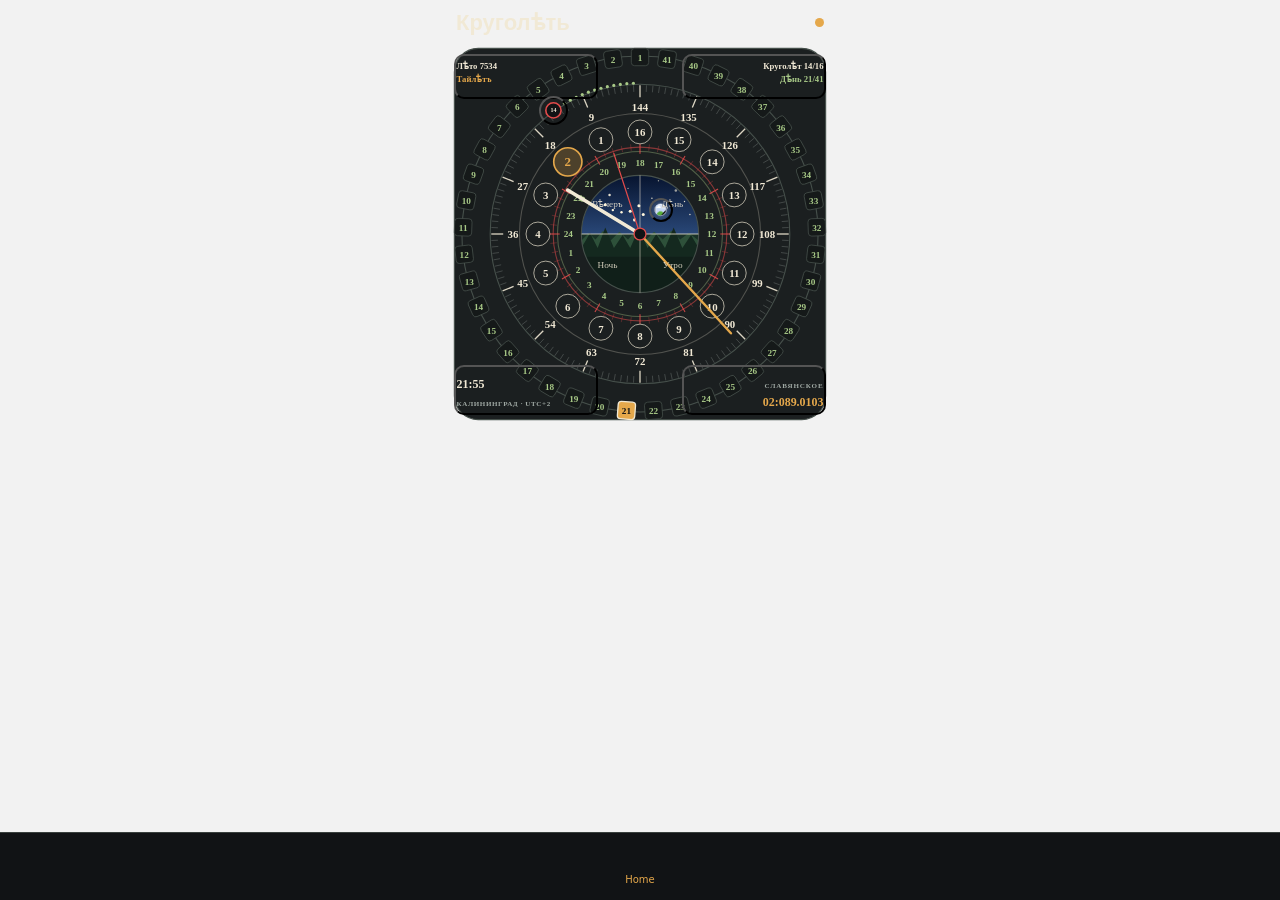
==== commit 03544afe: "Publish enlarged moon focus view" ====
--- a/index.html
+++ b/index.html
@@ -389,5 +389,5 @@
 @keyframes r-1pzkwqh{0%{transform:translateY(100%);}100%{transform:translateY(0%);}}
 @keyframes r-imtty0{0%{opacity:0;}100%{opacity:1;}}
 @keyframes r-q67da2{0%{transform:translateX(-100%);}100%{transform:translateX(400%);}}
-@keyframes r-t2lo5v{0%{opacity:1;}100%{opacity:0;}}</style><script type="module">globalThis.__EXPO_ROUTER_HYDRATE__=true;</script><link rel="preload" href="/slavic-clock-widget-pages/_expo/static/css/web-0718737fe198e267753fd0e6628be7ea.css" as="style"><link rel="stylesheet" href="/slavic-clock-widget-pages/_expo/static/css/web-0718737fe198e267753fd0e6628be7ea.css"><link rel="icon" href="/slavic-clock-widget-pages/favicon.ico" /></head><body><div id="root"><div class="css-g5y9jx r-13awgt0"><!--$--><div class="css-g5y9jx" style="flex:1;--color-primary:#E5A84B;--color-background:#111315;--color-surface:#1B1F20;--color-foreground:#F1E9D5;--color-muted:#9FA8A3;--color-border:#39403D;--color-success:#22C55E;--color-warning:#F59E0B;--color-error:#EF4444"><div class="css-g5y9jx r-13awgt0"><div class="css-g5y9jx" style="flex:1"><div style="position:absolute;left:0;right:0;top:0;bottom:0;pointer-events:none;visibility:hidden"></div><div class="css-g5y9jx r-13awgt0"><div class="css-g5y9jx r-13awgt0 r-1p0dtai r-1d2f490 r-u8s1d r-zchlnj r-ipm5af" style="background-color:rgba(242,242,242,1.00);display:flex"><div class="css-g5y9jx r-13awgt0"><div class="css-g5y9jx r-13awgt0"><!--$--><div style="position:absolute;left:0;right:0;top:0;bottom:0;pointer-events:none;visibility:hidden"></div><div class="css-g5y9jx r-13awgt0" style="flex-direction:column"><div class="css-g5y9jx r-13awgt0 r-1udh08x"><div class="css-g5y9jx r-1p0dtai r-1d2f490 r-u8s1d r-zchlnj r-ipm5af" style="z-index:0"><div class="css-g5y9jx r-13awgt0" style="background-color:rgba(242,242,242,1.00)"><div class="css-g5y9jx r-13awgt0"><!--$--><div class="css-g5y9jx flex-1 bg-background"><div class="css-g5y9jx flex-1" style="padding-top:0px;padding-right:0px;padding-bottom:0px;padding-left:0px"><div class="css-g5y9jx flex-1"><div class="css-g5y9jx r-150rngu r-eqz5dr r-16y2uox r-1wbh5a2 r-11yh6sk r-1rnoaur r-agouwx r-2eszeu"><div class="css-g5y9jx r-1awozwy r-1cmwbt1 r-1t2hasf r-3o4zer r-tskmnb"><div class="css-g5y9jx r-1awozwy r-18u37iz r-1wtj0ep r-17w48nw r-18c5d7m r-13qz1uu"><div dir="auto" class="css-146c3p1 r-1qkvy22 r-evnaw r-b88u0q r-1bymd8e">Круголѣть</div><div class="css-g5y9jx r-fubrfd r-1f0042m r-k5y9r7 r-1t7zxhp"></div></div><div class="css-g5y9jx r-1kihuf0 r-1ujkv8a r-17w48nw r-bnwqim r-13qz1uu"><svg width="100%" height="100%" viewBox="0 0 350 350"><rect x="4" y="4" width="342" height="342" rx="22" fill="#1B1F20" stroke="#46504B" stroke-width="1"></rect><circle cx="175" cy="175" r="164" fill="none" stroke="#46504B" stroke-width="1"></circle><circle cx="175" cy="175" r="138" fill="none" stroke="#46504B" stroke-width="1"></circle><circle cx="175" cy="175" r="80" fill="none" stroke="#E14B4B" stroke-opacity="0.55" stroke-width="1"></circle><circle cx="175" cy="175" r="76" fill="none" stroke="#A8C987" stroke-opacity="0.38" stroke-width="1"></circle><circle cx="175" cy="175" r="111" fill="none" stroke="#F1E9D5" stroke-opacity="0.25" stroke-width="1"></circle><defs><clipPath id="celestial-center-clip"><circle cx="175" cy="175" r="54"></circle></clipPath><clipPath id="moon-disc-clip"><circle cx="204.83292284932185" cy="158.70041776180267" r="5.4"></circle></clipPath><mask maskUnits="userSpaceOnUse" x="199.43292284932184" y="153.30041776180266" width="10.8" height="10.8" id="moon-phase-mask"><rect x="199.43292284932184" y="153.30041776180266" width="10.8" height="10.8" fill="black"></rect><path d="M 204.83292284932185 153.30041776180266 A 5.4 5.4 0 0 0 204.83292284932185 164.10041776180267 A 2.9643047084752787 5.4 0 0 0 204.83292284932185 153.30041776180266 Z" fill="white"></path></mask><radialGradient cx="50%" cy="50%" r="50%" id="moon-glow-gradient"><stop offset="0" stop-color="#DCE7FF" stop-opacity="0.32"></stop><stop offset="0.62" stop-color="#DCE7FF" stop-opacity="0.13"></stop><stop offset="1" stop-color="#DCE7FF" stop-opacity="0"></stop></radialGradient><linearGradient x1="0" y1="0" x2="0" y2="1" id="celestial-sky-gradient"><stop offset="0" stop-color="#07142F"></stop><stop offset="1" stop-color="#294777"></stop></linearGradient></defs><g clip-path="url(#celestial-center-clip)"><rect x="121" y="121" width="108" height="54" fill="url(#celestial-sky-gradient)"></rect><circle cx="146.53086321691555" cy="139" r="1.15" fill="#F1E9D5" fill-opacity="0.4535443954519844"></circle><circle cx="155.53086321691555" cy="147" r="0.65" fill="#F1E9D5" fill-opacity="0.3055456979887053"></circle><circle cx="163.53086321691555" cy="133" r="0.65" fill="#F1E9D5" fill-opacity="0.3055456979887053"></circle><circle cx="185.53086321691555" cy="142" r="0.65" fill="#F1E9D5" fill-opacity="0.4535443954519844"></circle><circle cx="197.53086321691555" cy="151" r="0.65" fill="#F1E9D5" fill-opacity="0.3055456979887053"></circle><circle cx="207.53086321691555" cy="135" r="1.15" fill="#F1E9D5" fill-opacity="0.3055456979887053"></circle><circle cx="215.53086321691555" cy="145" r="0.65" fill="#F1E9D5" fill-opacity="0.4535443954519844"></circle><circle cx="136.53086321691555" cy="153" r="0.65" fill="#F1E9D5" fill-opacity="0.3055456979887053"></circle><circle cx="191.53086321691555" cy="126" r="0.65" fill="#F1E9D5" fill-opacity="0.3055456979887053"></circle><circle cx="220.53086321691555" cy="157" r="0.65" fill="#F1E9D5" fill-opacity="0.4535443954519844"></circle><circle cx="153.53086321691555" cy="123" r="1.15" fill="#F1E9D5" fill-opacity="0.3055456979887053"></circle><circle cx="208.53086321691555" cy="119" r="0.65" fill="#F1E9D5" fill-opacity="0.3055456979887053"></circle><circle cx="142.53086321691555" cy="148" r="1.4" fill="#FFF6DC" fill-opacity="0.477415153107352"></circle><circle cx="149.53086321691555" cy="153" r="1.1" fill="#FFF6DC" fill-opacity="0.477415153107352"></circle><circle cx="157.53086321691555" cy="155" r="1.1" fill="#FFF6DC" fill-opacity="0.477415153107352"></circle><circle cx="165.53086321691555" cy="154" r="1.4" fill="#FFF6DC" fill-opacity="0.477415153107352"></circle><circle cx="173.53086321691555" cy="149" r="1.4" fill="#FFF6DC" fill-opacity="0.477415153107352"></circle><circle cx="177.53086321691555" cy="157" r="1.4" fill="#FFF6DC" fill-opacity="0.477415153107352"></circle><circle cx="169.53086321691555" cy="162" r="1.4" fill="#FFF6DC" fill-opacity="0.477415153107352"></circle><circle cx="204.83292284932185" cy="158.70041776180267" r="10.5" fill="url(#moon-glow-gradient)"></circle><circle cx="204.83292284932185" cy="158.70041776180267" r="5.4" fill="#151719" stroke="#DCE7FF" stroke-opacity="0.78" stroke-width="0.45"></circle><image href="/slavic-clock-widget-pages/assets/assets/new-moon.34bd9d0ae694ac0e4a45a02dd3610004.png" x="199.43292284932184" y="153.30041776180266" width="10.8" height="10.8" preserveAspectRatio="xMidYMid slice" clip-path="url(#moon-disc-clip)"></image><image href="/slavic-clock-widget-pages/assets/assets/full-moon.6983451853afc208fb8b01d745a9ddf0.png" x="199.43292284932184" y="153.30041776180266" width="10.8" height="10.8" preserveAspectRatio="xMidYMid slice" mask="url(#moon-phase-mask)" clip-path="url(#moon-disc-clip)"></image><circle cx="204.83292284932185" cy="158.70041776180267" r="5.4" fill="none" stroke="#DCE7FF" stroke-opacity="0.58" stroke-width="0.4"></circle><rect x="121" y="175" width="108" height="54" fill="#193127"></rect><path d="M121 181 L128 174 L134 180 L141 172 L148 181 L156 173 L164 180 L172 171 L180 181 L188 173 L196 180 L204 172 L212 180 L220 174 L229 181 L229 229 L121 229 Z" fill="#2E513A"></path><path d="M121 188 L129 174 L136 188 L143 169 L151 188 L159 176 L166 188 L174 170 L182 188 L190 175 L198 188 L206 169 L214 188 L222 176 L229 188 L229 229 L121 229 Z" fill="#14291F"></path><rect x="121" y="196" width="108" height="54" fill="#0F1C17" fill-opacity="0.33419060717514637"></rect><line x1="121" y1="175" x2="229" y2="175" stroke="#F1E9D5" stroke-opacity="0.45" stroke-width="0.7"></line></g><circle cx="175" cy="175" r="54" fill="none" stroke="#46504B" stroke-width="1"></circle><line x1="175" y1="92" x2="175" y2="101" stroke="#E14B4B" stroke-width="1" opacity="0.9"></line><line x1="183.67586245121524" y1="92.45468268443332" x2="183.0486916716093" y2="98.42181405664296" stroke="#E14B4B" stroke-width="0.55" opacity="0.5"></line><line x1="192.25667033787403" y1="93.81374913909414" x2="191.00920019296748" y2="99.68263474349698" stroke="#E14B4B" stroke-width="0.55" opacity="0.5"></line><line x1="200.64841053312063" y1="96.06230914750226" x2="198.79430856687094" y2="101.76864824527318" stroke="#E14B4B" stroke-width="0.55" opacity="0.5"></line><line x1="208.75914137529142" y1="99.17572701566412" x2="206.3187215168366" y2="104.65699976151973" stroke="#E14B4B" stroke-width="0.55" opacity="0.5"></line><line x1="216.5" y1="103.1198914858916" x2="212" y2="110.91412011995155" stroke="#E14B4B" stroke-width="1" opacity="0.9"></line><line x1="223.78617594027526" y1="107.85158946687936" x2="220.25946442652042" y2="112.70569143312905" stroke="#E14B4B" stroke-width="0.55" opacity="0.5"></line><line x1="230.53784032778523" y1="113.31897948537627" x2="226.52305668963209" y2="117.77784843824065" stroke="#E14B4B" stroke-width="0.55" opacity="0.5"></line><line x1="236.68102051462373" y1="119.46215967221477" x2="232.22215156175935" y2="123.47694331036791" stroke="#E14B4B" stroke-width="0.55" opacity="0.5"></line><line x1="242.14841053312063" y1="126.21382405972473" x2="237.29430856687094" y2="129.74053557347958" stroke="#E14B4B" stroke-width="0.55" opacity="0.5"></line><line x1="246.88010851410843" y1="133.5" x2="239.08587988004848" y2="138" stroke="#E14B4B" stroke-width="1" opacity="0.9"></line><line x1="250.8242729843359" y1="141.24085862470858" x2="245.34300023848027" y2="143.6812784831634" stroke="#E14B4B" stroke-width="0.55" opacity="0.5"></line><line x1="253.93769085249772" y1="149.35158946687937" x2="248.2313517547268" y2="151.20569143312906" stroke="#E14B4B" stroke-width="0.55" opacity="0.5"></line><line x1="256.1862508609059" y1="157.74332966212597" x2="250.31736525650302" y2="158.99079980703254" stroke="#E14B4B" stroke-width="0.55" opacity="0.5"></line><line x1="257.54531731556665" y1="166.32413754878476" x2="251.57818594335703" y2="166.9513083283907" stroke="#E14B4B" stroke-width="0.55" opacity="0.5"></line><line x1="258" y1="175" x2="249" y2="175" stroke="#E14B4B" stroke-width="1" opacity="0.9"></line><line x1="257.54531731556665" y1="183.67586245121524" x2="251.57818594335703" y2="183.0486916716093" stroke="#E14B4B" stroke-width="0.55" opacity="0.5"></line><line x1="256.1862508609059" y1="192.25667033787403" x2="250.31736525650302" y2="191.00920019296746" stroke="#E14B4B" stroke-width="0.55" opacity="0.5"></line><line x1="253.93769085249772" y1="200.64841053312063" x2="248.2313517547268" y2="198.79430856687094" stroke="#E14B4B" stroke-width="0.55" opacity="0.5"></line><line x1="250.8242729843359" y1="208.75914137529142" x2="245.34300023848027" y2="206.3187215168366" stroke="#E14B4B" stroke-width="0.55" opacity="0.5"></line><line x1="246.88010851410843" y1="216.5" x2="239.08587988004848" y2="212" stroke="#E14B4B" stroke-width="1" opacity="0.9"></line><line x1="242.14841053312065" y1="223.78617594027526" x2="237.29430856687097" y2="220.25946442652042" stroke="#E14B4B" stroke-width="0.55" opacity="0.5"></line><line x1="236.68102051462373" y1="230.53784032778523" x2="232.22215156175935" y2="226.52305668963209" stroke="#E14B4B" stroke-width="0.55" opacity="0.5"></line><line x1="230.53784032778523" y1="236.68102051462373" x2="226.52305668963209" y2="232.22215156175935" stroke="#E14B4B" stroke-width="0.55" opacity="0.5"></line><line x1="223.78617594027526" y1="242.14841053312063" x2="220.25946442652042" y2="237.29430856687094" stroke="#E14B4B" stroke-width="0.55" opacity="0.5"></line><line x1="216.5" y1="246.8801085141084" x2="212" y2="239.08587988004845" stroke="#E14B4B" stroke-width="1" opacity="0.9"></line><line x1="208.75914137529142" y1="250.8242729843359" x2="206.3187215168366" y2="245.34300023848027" stroke="#E14B4B" stroke-width="0.55" opacity="0.5"></line><line x1="200.64841053312063" y1="253.93769085249772" x2="198.79430856687094" y2="248.2313517547268" stroke="#E14B4B" stroke-width="0.55" opacity="0.5"></line><line x1="192.25667033787403" y1="256.18625086090583" x2="191.00920019296748" y2="250.31736525650302" stroke="#E14B4B" stroke-width="0.55" opacity="0.5"></line><line x1="183.67586245121524" y1="257.54531731556665" x2="183.0486916716093" y2="251.57818594335703" stroke="#E14B4B" stroke-width="0.55" opacity="0.5"></line><line x1="175" y1="258" x2="175" y2="249" stroke="#E14B4B" stroke-width="1" opacity="0.9"></line><line x1="166.3241375487847" y1="257.54531731556665" x2="166.95130832839064" y2="251.57818594335703" stroke="#E14B4B" stroke-width="0.55" opacity="0.5"></line><line x1="157.743329662126" y1="256.1862508609059" x2="158.99079980703254" y2="250.31736525650302" stroke="#E14B4B" stroke-width="0.55" opacity="0.5"></line><line x1="149.35158946687932" y1="253.93769085249772" x2="151.20569143312903" y2="248.2313517547268" stroke="#E14B4B" stroke-width="0.55" opacity="0.5"></line><line x1="141.2408586247086" y1="250.8242729843359" x2="143.6812784831634" y2="245.34300023848027" stroke="#E14B4B" stroke-width="0.55" opacity="0.5"></line><line x1="133.50000000000003" y1="246.88010851410843" x2="138" y2="239.08587988004848" stroke="#E14B4B" stroke-width="1" opacity="0.9"></line><line x1="126.21382405972474" y1="242.14841053312063" x2="129.74053557347958" y2="237.29430856687094" stroke="#E14B4B" stroke-width="0.55" opacity="0.5"></line><line x1="119.46215967221477" y1="236.68102051462373" x2="123.47694331036791" y2="232.22215156175935" stroke="#E14B4B" stroke-width="0.55" opacity="0.5"></line><line x1="113.31897948537629" y1="230.53784032778523" x2="117.77784843824065" y2="226.52305668963209" stroke="#E14B4B" stroke-width="0.55" opacity="0.5"></line><line x1="107.85158946687937" y1="223.78617594027529" x2="112.70569143312906" y2="220.25946442652042" stroke="#E14B4B" stroke-width="0.55" opacity="0.5"></line><line x1="103.11989148589159" y1="216.5" x2="110.91412011995153" y2="212" stroke="#E14B4B" stroke-width="1" opacity="0.9"></line><line x1="99.17572701566414" y1="208.75914137529145" x2="104.65699976151974" y2="206.31872151683663" stroke="#E14B4B" stroke-width="0.55" opacity="0.5"></line><line x1="96.06230914750226" y1="200.64841053312068" x2="101.76864824527318" y2="198.794308566871" stroke="#E14B4B" stroke-width="0.55" opacity="0.5"></line><line x1="93.81374913909413" y1="192.25667033787403" x2="99.68263474349696" y2="191.00920019296746" stroke="#E14B4B" stroke-width="0.55" opacity="0.5"></line><line x1="92.45468268443332" y1="183.67586245121527" x2="98.42181405664296" y2="183.04869167160933" stroke="#E14B4B" stroke-width="0.55" opacity="0.5"></line><line x1="92" y1="175" x2="101" y2="175" stroke="#E14B4B" stroke-width="1" opacity="0.9"></line><line x1="92.45468268443331" y1="166.3241375487848" x2="98.42181405664294" y2="166.95130832839072" stroke="#E14B4B" stroke-width="0.55" opacity="0.5"></line><line x1="93.81374913909413" y1="157.743329662126" x2="99.68263474349696" y2="158.99079980703254" stroke="#E14B4B" stroke-width="0.55" opacity="0.5"></line><line x1="96.06230914750226" y1="149.35158946687935" x2="101.76864824527318" y2="151.20569143312903" stroke="#E14B4B" stroke-width="0.55" opacity="0.5"></line><line x1="99.17572701566411" y1="141.2408586247086" x2="104.65699976151971" y2="143.68127848316342" stroke="#E14B4B" stroke-width="0.55" opacity="0.5"></line><line x1="103.1198914858916" y1="133.5" x2="110.91412011995155" y2="138" stroke="#E14B4B" stroke-width="1" opacity="0.9"></line><line x1="107.85158946687936" y1="126.21382405972474" x2="112.70569143312905" y2="129.74053557347958" stroke="#E14B4B" stroke-width="0.55" opacity="0.5"></line><line x1="113.31897948537627" y1="119.46215967221477" x2="117.77784843824065" y2="123.47694331036791" stroke="#E14B4B" stroke-width="0.55" opacity="0.5"></line><line x1="119.46215967221474" y1="113.3189794853763" x2="123.4769433103679" y2="117.77784843824065" stroke="#E14B4B" stroke-width="0.55" opacity="0.5"></line><line x1="126.21382405972471" y1="107.85158946687937" x2="129.74053557347958" y2="112.70569143312906" stroke="#E14B4B" stroke-width="0.55" opacity="0.5"></line><line x1="133.49999999999997" y1="103.1198914858916" x2="137.99999999999997" y2="110.91412011995155" stroke="#E14B4B" stroke-width="1" opacity="0.9"></line><line x1="141.2408586247086" y1="99.17572701566412" x2="143.6812784831634" y2="104.65699976151973" stroke="#E14B4B" stroke-width="0.55" opacity="0.5"></line><line x1="149.35158946687935" y1="96.06230914750226" x2="151.20569143312903" y2="101.76864824527318" stroke="#E14B4B" stroke-width="0.55" opacity="0.5"></line><line x1="157.74332966212594" y1="93.81374913909414" x2="158.9907998070325" y2="99.68263474349698" stroke="#E14B4B" stroke-width="0.55" opacity="0.5"></line><line x1="166.32413754878476" y1="92.45468268443331" x2="166.9513083283907" y2="98.42181405664294" stroke="#E14B4B" stroke-width="0.55" opacity="0.5"></line><g><rect x="167" y="4" width="16" height="16" rx="3" fill="#151919" stroke="#46504B" stroke-width="0.7" transform="rotate(0 175 12)"></rect><text x="175" y="15.5" fill="#A8C987" text-anchor="middle" style="font-size:8.5;font-weight:700">1</text></g><g><rect x="142.11816667232347" y="5.910290923803188" width="16" height="16" rx="3" fill="#151919" stroke="#46504B" stroke-width="0.7" transform="rotate(-8.78048780487805 150.11816667232347 13.910290923803188)"></rect><text x="150.11816667232347" y="17.41029092380319" fill="#A8C987" text-anchor="middle" style="font-size:8.5;font-weight:700">2</text></g><g><rect x="117.81954242898365" y="11.596388095046308" width="16" height="16" rx="3" fill="#151919" stroke="#46504B" stroke-width="0.7" transform="rotate(-17.5609756097561 125.81954242898365 19.596388095046308)"></rect><text x="125.81954242898365" y="23.096388095046308" fill="#A8C987" text-anchor="middle" style="font-size:8.5;font-weight:700">3</text></g><g><rect x="94.67366642768556" y="20.925014215347943" width="16" height="16" rx="3" fill="#151919" stroke="#46504B" stroke-width="0.7" transform="rotate(-26.341463414634145 102.67366642768556 28.925014215347943)"></rect><text x="102.67366642768556" y="32.42501421534794" fill="#A8C987" text-anchor="middle" style="font-size:8.5;font-weight:700">4</text></g><g><rect x="73.22305838436485" y="33.677514195025" width="16" height="16" rx="3" fill="#151919" stroke="#46504B" stroke-width="0.7" transform="rotate(-35.1219512195122 81.22305838436485 41.677514195025)"></rect><text x="81.22305838436485" y="45.177514195025" fill="#A8C987" text-anchor="middle" style="font-size:8.5;font-weight:700">5</text></g><g><rect x="53.97050237086462" y="49.5549802430717" width="16" height="16" rx="3" fill="#151919" stroke="#46504B" stroke-width="0.7" transform="rotate(-43.90243902439024 61.97050237086462 57.5549802430717)"></rect><text x="61.97050237086462" y="61.0549802430717" fill="#A8C987" text-anchor="middle" style="font-size:8.5;font-weight:700">6</text></g><g><rect x="37.36726198243147" y="68.18525801243803" width="16" height="16" rx="3" fill="#151919" stroke="#46504B" stroke-width="0.7" transform="rotate(-52.68292682926829 45.36726198243147 76.18525801243803)"></rect><text x="45.36726198243147" y="79.68525801243803" fill="#A8C987" text-anchor="middle" style="font-size:8.5;font-weight:700">7</text></g><g><rect x="23.80250310151638" y="89.13166958250116" width="16" height="16" rx="3" fill="#151919" stroke="#46504B" stroke-width="0.7" transform="rotate(-61.463414634146346 31.80250310151638 97.13166958250116)"></rect><text x="31.80250310151638" y="100.63166958250116" fill="#A8C987" text-anchor="middle" style="font-size:8.5;font-weight:700">8</text></g><g><rect x="13.59417217933148" y="111.90324881941405" width="16" height="16" rx="3" fill="#151919" stroke="#46504B" stroke-width="0.7" transform="rotate(-70.2439024390244 21.59417217933148 119.90324881941405)"></rect><text x="21.59417217933148" y="123.40324881941405" fill="#A8C987" text-anchor="middle" style="font-size:8.5;font-weight:700">9</text></g><g><rect x="6.981543840512643" y="135.96624920615903" width="16" height="16" rx="3" fill="#151919" stroke="#46504B" stroke-width="0.7" transform="rotate(-79.02439024390245 14.981543840512643 143.96624920615903)"></rect><text x="14.981543840512643" y="147.46624920615903" fill="#A8C987" text-anchor="middle" style="font-size:8.5;font-weight:700">10</text></g><g><rect x="4.119612488717962" y="160.75665440852427" width="16" height="16" rx="3" fill="#151919" stroke="#46504B" stroke-width="0.7" transform="rotate(-87.80487804878048 12.119612488717962 168.75665440852427)"></rect><text x="12.119612488717962" y="172.25665440852427" fill="#A8C987" text-anchor="middle" style="font-size:8.5;font-weight:700">11</text></g><g><rect x="5.075459369172961" y="185.69339833993922" width="16" height="16" rx="3" fill="#151919" stroke="#46504B" stroke-width="0.7" transform="rotate(-96.58536585365854 13.075459369172961 193.69339833993922)"></rect><text x="13.075459369172961" y="197.19339833993922" fill="#A8C987" text-anchor="middle" style="font-size:8.5;font-weight:700">12</text></g><g><rect x="9.826680241138007" y="210.19198485805586" width="16" height="16" rx="3" fill="#151919" stroke="#46504B" stroke-width="0.7" transform="rotate(-105.36585365853658 17.826680241138007 218.19198485805586)"></rect><text x="17.826680241138007" y="221.69198485805586" fill="#A8C987" text-anchor="middle" style="font-size:8.5;font-weight:700">13</text></g><g><rect x="18.261910514322324" y="233.6781878589283" width="16" height="16" rx="3" fill="#151919" stroke="#46504B" stroke-width="0.7" transform="rotate(-114.14634146341463 26.261910514322324 241.6781878589283)"></rect><text x="26.261910514322324" y="245.1781878589283" fill="#A8C987" text-anchor="middle" style="font-size:8.5;font-weight:700">14</text></g><g><rect x="30.183435540492184" y="255.6015106501991" width="16" height="16" rx="3" fill="#151919" stroke="#46504B" stroke-width="0.7" transform="rotate(-122.92682926829269 38.183435540492184 263.6015106501991)"></rect><text x="38.183435540492184" y="267.1015106501991" fill="#A8C987" text-anchor="middle" style="font-size:8.5;font-weight:700">15</text></g><g><rect x="45.31182487725006" y="275.4480891269871" width="16" height="16" rx="3" fill="#151919" stroke="#46504B" stroke-width="0.7" transform="rotate(-131.70731707317074 53.31182487725006 283.4480891269871)"></rect><text x="53.31182487725006" y="286.9480891269871" fill="#A8C987" text-anchor="middle" style="font-size:8.5;font-weight:700">16</text></g><g><rect x="63.29248190077075" y="292.75273631097673" width="16" height="16" rx="3" fill="#151919" stroke="#46504B" stroke-width="0.7" transform="rotate(-140.4878048780488 71.29248190077075 300.75273631097673)"></rect><text x="71.29248190077075" y="304.25273631097673" fill="#A8C987" text-anchor="middle" style="font-size:8.5;font-weight:700">17</text></g><g><rect x="83.70395525012094" y="307.10984593891374" width="16" height="16" rx="3" fill="#151919" stroke="#46504B" stroke-width="0.7" transform="rotate(-149.2682926829268 91.70395525012094 315.10984593891374)"></rect><text x="91.70395525012094" y="318.60984593891374" fill="#A8C987" text-anchor="middle" style="font-size:8.5;font-weight:700">18</text></g><g><rect x="106.06781728995466" y="318.1828995296414" width="16" height="16" rx="3" fill="#151919" stroke="#46504B" stroke-width="0.7" transform="rotate(-158.0487804878049 114.06781728995466 326.1828995296414)"></rect><text x="114.06781728995466" y="329.6828995296414" fill="#A8C987" text-anchor="middle" style="font-size:8.5;font-weight:700">19</text></g><g><rect x="129.8598780487886" y="325.712354092078" width="16" height="16" rx="3" fill="#151919" stroke="#46504B" stroke-width="0.7" transform="rotate(-166.82926829268294 137.8598780487886 333.712354092078)"></rect><text x="137.8598780487886" y="337.212354092078" fill="#A8C987" text-anchor="middle" style="font-size:8.5;font-weight:700">20</text></g><g><rect x="154.52247178765128" y="329.5217255929497" width="16" height="16" rx="3" fill="#E5A84B" stroke="#F1E9D5" stroke-width="1.2" transform="rotate(-175.60975609756096 162.52247178765128 337.5217255929497)"></rect><text x="162.52247178765128" y="341.0217255929497" fill="#111315" text-anchor="middle" style="font-size:8.5;font-weight:700">21</text></g><g><rect x="179.4775282123488" y="329.5217255929497" width="16" height="16" rx="3" fill="#151919" stroke="#46504B" stroke-width="0.7" transform="rotate(-184.39024390243904 187.4775282123488 337.5217255929497)"></rect><text x="187.4775282123488" y="341.0217255929497" fill="#A8C987" text-anchor="middle" style="font-size:8.5;font-weight:700">22</text></g><g><rect x="204.14012195121148" y="325.71235409207793" width="16" height="16" rx="3" fill="#151919" stroke="#46504B" stroke-width="0.7" transform="rotate(-193.1707317073171 212.14012195121148 333.71235409207793)"></rect><text x="212.14012195121148" y="337.21235409207793" fill="#A8C987" text-anchor="middle" style="font-size:8.5;font-weight:700">23</text></g><g><rect x="227.93218271004542" y="318.1828995296414" width="16" height="16" rx="3" fill="#151919" stroke="#46504B" stroke-width="0.7" transform="rotate(-201.95121951219514 235.93218271004542 326.1828995296414)"></rect><text x="235.93218271004542" y="329.6828995296414" fill="#A8C987" text-anchor="middle" style="font-size:8.5;font-weight:700">24</text></g><g><rect x="250.296044749879" y="307.10984593891374" width="16" height="16" rx="3" fill="#151919" stroke="#46504B" stroke-width="0.7" transform="rotate(-210.73170731707316 258.296044749879 315.10984593891374)"></rect><text x="258.296044749879" y="318.60984593891374" fill="#A8C987" text-anchor="middle" style="font-size:8.5;font-weight:700">25</text></g><g><rect x="270.7075180992292" y="292.75273631097673" width="16" height="16" rx="3" fill="#151919" stroke="#46504B" stroke-width="0.7" transform="rotate(-219.5121951219512 278.7075180992292 300.75273631097673)"></rect><text x="278.7075180992292" y="304.25273631097673" fill="#A8C987" text-anchor="middle" style="font-size:8.5;font-weight:700">26</text></g><g><rect x="288.68817512274984" y="275.44808912698727" width="16" height="16" rx="3" fill="#151919" stroke="#46504B" stroke-width="0.7" transform="rotate(-228.29268292682926 296.68817512274984 283.44808912698727)"></rect><text x="296.68817512274984" y="286.94808912698727" fill="#A8C987" text-anchor="middle" style="font-size:8.5;font-weight:700">27</text></g><g><rect x="303.81656445950796" y="255.60151065019886" width="16" height="16" rx="3" fill="#151919" stroke="#46504B" stroke-width="0.7" transform="rotate(-237.07317073170734 311.81656445950796 263.60151065019886)"></rect><text x="311.81656445950796" y="267.10151065019886" fill="#A8C987" text-anchor="middle" style="font-size:8.5;font-weight:700">28</text></g><g><rect x="315.7380894856776" y="233.67818785892845" width="16" height="16" rx="3" fill="#151919" stroke="#46504B" stroke-width="0.7" transform="rotate(-245.85365853658539 323.7380894856776 241.67818785892845)"></rect><text x="323.7380894856776" y="245.17818785892845" fill="#A8C987" text-anchor="middle" style="font-size:8.5;font-weight:700">29</text></g><g><rect x="324.173319758862" y="210.19198485805583" width="16" height="16" rx="3" fill="#151919" stroke="#46504B" stroke-width="0.7" transform="rotate(-254.6341463414634 332.173319758862 218.19198485805583)"></rect><text x="332.173319758862" y="221.69198485805583" fill="#A8C987" text-anchor="middle" style="font-size:8.5;font-weight:700">30</text></g><g><rect x="328.92454063082704" y="185.69339833993922" width="16" height="16" rx="3" fill="#151919" stroke="#46504B" stroke-width="0.7" transform="rotate(-263.4146341463415 336.92454063082704 193.69339833993922)"></rect><text x="336.92454063082704" y="197.19339833993922" fill="#A8C987" text-anchor="middle" style="font-size:8.5;font-weight:700">31</text></g><g><rect x="329.88038751128204" y="160.7566544085244" width="16" height="16" rx="3" fill="#151919" stroke="#46504B" stroke-width="0.7" transform="rotate(-272.1951219512195 337.88038751128204 168.7566544085244)"></rect><text x="337.88038751128204" y="172.2566544085244" fill="#A8C987" text-anchor="middle" style="font-size:8.5;font-weight:700">32</text></g><g><rect x="327.01845615948736" y="135.96624920615903" width="16" height="16" rx="3" fill="#151919" stroke="#46504B" stroke-width="0.7" transform="rotate(-280.9756097560976 335.01845615948736 143.96624920615903)"></rect><text x="335.01845615948736" y="147.46624920615903" fill="#A8C987" text-anchor="middle" style="font-size:8.5;font-weight:700">33</text></g><g><rect x="320.4058278206686" y="111.9032488194141" width="16" height="16" rx="3" fill="#151919" stroke="#46504B" stroke-width="0.7" transform="rotate(-289.7560975609756 328.4058278206686 119.9032488194141)"></rect><text x="328.4058278206686" y="123.4032488194141" fill="#A8C987" text-anchor="middle" style="font-size:8.5;font-weight:700">34</text></g><g><rect x="310.1974968984836" y="89.13166958250115" width="16" height="16" rx="3" fill="#151919" stroke="#46504B" stroke-width="0.7" transform="rotate(-298.5365853658536 318.1974968984836 97.13166958250115)"></rect><text x="318.1974968984836" y="100.63166958250115" fill="#A8C987" text-anchor="middle" style="font-size:8.5;font-weight:700">35</text></g><g><rect x="296.63273801756856" y="68.18525801243808" width="16" height="16" rx="3" fill="#151919" stroke="#46504B" stroke-width="0.7" transform="rotate(-307.3170731707317 304.63273801756856 76.18525801243808)"></rect><text x="304.63273801756856" y="79.68525801243808" fill="#A8C987" text-anchor="middle" style="font-size:8.5;font-weight:700">36</text></g><g><rect x="280.02949762913545" y="49.554980243071725" width="16" height="16" rx="3" fill="#151919" stroke="#46504B" stroke-width="0.7" transform="rotate(-316.0975609756098 288.02949762913545 57.554980243071725)"></rect><text x="288.02949762913545" y="61.054980243071725" fill="#A8C987" text-anchor="middle" style="font-size:8.5;font-weight:700">37</text></g><g><rect x="260.77694161563517" y="33.677514195025" width="16" height="16" rx="3" fill="#151919" stroke="#46504B" stroke-width="0.7" transform="rotate(-324.8780487804878 268.77694161563517 41.677514195025)"></rect><text x="268.77694161563517" y="45.177514195025" fill="#A8C987" text-anchor="middle" style="font-size:8.5;font-weight:700">38</text></g><g><rect x="239.32633357231435" y="20.925014215347915" width="16" height="16" rx="3" fill="#151919" stroke="#46504B" stroke-width="0.7" transform="rotate(-333.6585365853659 247.32633357231435 28.925014215347915)"></rect><text x="247.32633357231435" y="32.425014215347915" fill="#A8C987" text-anchor="middle" style="font-size:8.5;font-weight:700">39</text></g><g><rect x="216.1804575710165" y="11.596388095046365" width="16" height="16" rx="3" fill="#151919" stroke="#46504B" stroke-width="0.7" transform="rotate(-342.4390243902439 224.1804575710165 19.596388095046365)"></rect><text x="224.1804575710165" y="23.096388095046365" fill="#A8C987" text-anchor="middle" style="font-size:8.5;font-weight:700">40</text></g><g><rect x="191.88183332767665" y="5.910290923803217" width="16" height="16" rx="3" fill="#151919" stroke="#46504B" stroke-width="0.7" transform="rotate(-351.2195121951219 199.88183332767665 13.910290923803217)"></rect><text x="199.88183332767665" y="17.410290923803217" fill="#A8C987" text-anchor="middle" style="font-size:8.5;font-weight:700">41</text></g><line x1="175" y1="38" x2="175" y2="49" stroke="#F1E9D5" stroke-width="1.2" opacity="0.9"></line><line x1="180.97585606905108" y1="38.13039364328549" x2="180.71413974485904" y2="44.12468297277664" stroke="#9FA8A3" stroke-width="0.55" opacity="0.5"></line><line x1="186.94033675642916" y1="38.52132636143085" x2="186.4174022999432" y2="44.49849454998133" stroke="#9FA8A3" stroke-width="0.55" opacity="0.5"></line><line x1="192.88208833414708" y1="39.172053991787976" x2="192.09893118082678" y2="45.12072316003085" stroke="#9FA8A3" stroke-width="0.55" opacity="0.5"></line><line x1="198.78980034036948" y1="40.08133783732751" x2="197.74791127436788" y2="45.99018435540074" stroke="#9FA8A3" stroke-width="0.55" opacity="0.5"></line><line x1="204.65222710952008" y1="41.24744702456914" x2="203.35358942589147" y2="47.10522306728873" stroke="#9FA8A3" stroke-width="0.55" opacity="0.5"></line><line x1="210.45820917904535" y1="42.66816179839765" x2="208.90529490843022" y2="48.46371675613206" stroke="#9FA8A3" stroke-width="0.55" opacity="0.5"></line><line x1="216.19669453208544" y1="44.34077774749292" x2="214.3924597350598" y2="50.06307945198229" stroke="#9FA8A3" stroke-width="0.55" opacity="0.5"></line><line x1="221.85675963561664" y1="46.26211095233057" x2="219.80463877566262" y2="51.900266677046005" stroke="#9FA8A3" stroke-width="0.55" opacity="0.5"></line><line x1="227.4276302340173" y1="48.428504045953716" x2="223.21811247800133" y2="58.59117890357787" stroke="#F1E9D5" stroke-width="1.2" opacity="0.9"></line><line x1="232.89870185847582" y1="50.83583317597896" x2="230.36299228803162" y2="56.273679898198864" stroke="#9FA8A3" stroke-width="0.55" opacity="0.5"></line><line x1="238.25956001319966" y1="53.47951585458364" x2="235.48906833378948" y2="58.801580853652965" stroke="#9FA8A3" stroke-width="0.55" opacity="0.5"></line><line x1="243.5" y1="56.35451968153191" x2="240.5" y2="61.550672104238544" stroke="#9FA8A3" stroke-width="0.55" opacity="0.5"></line><line x1="248.61004634351485" y1="59.45537192363467" x2="245.3862486934339" y2="64.51572059851199" stroke="#9FA8A3" stroke-width="0.55" opacity="0.5"></line><line x1="253.5799717800933" y1="62.77616993240812" x2="250.13851316198702" y2="67.69108219814207" stroke="#9FA8A3" stroke-width="0.55" opacity="0.5"></line><line x1="258.4003157741947" y1="66.31059238010079" x2="254.74774720014238" y2="71.0707124218482" stroke="#9FA8A3" stroke-width="0.55" opacity="0.5"></line><line x1="263.0619025270559" y1="70.05191129270001" x2="259.20517686893663" y2="74.64817795141389" stroke="#9FA8A3" stroke-width="0.55" opacity="0.5"></line><line x1="267.55585844334547" y1="73.993004857013" x2="263.5023171976515" y2="78.41666887787375" stroke="#9FA8A3" stroke-width="0.55" opacity="0.5"></line><line x1="271.873629022557" y1="78.126370977443" x2="264.095454429505" y2="85.90454557049502" stroke="#F1E9D5" stroke-width="1.2" opacity="0.9"></line><line x1="276.00699514298697" y1="82.44414155665454" x2="271.58333112212625" y2="86.4976828023485" stroke="#9FA8A3" stroke-width="0.55" opacity="0.5"></line><line x1="279.9480887073" y1="86.93809747294412" x2="275.3518220485861" y2="90.79482313106335" stroke="#9FA8A3" stroke-width="0.55" opacity="0.5"></line><line x1="283.6894076198992" y1="91.59968422580528" x2="278.9292875781518" y2="95.2522527998576" stroke="#9FA8A3" stroke-width="0.55" opacity="0.5"></line><line x1="287.2238300675919" y1="96.42002821990671" x2="282.30891780185794" y2="99.86148683801298" stroke="#9FA8A3" stroke-width="0.55" opacity="0.5"></line><line x1="290.5446280763653" y1="101.38995365648513" x2="285.48427940148804" y2="104.61375130656607" stroke="#9FA8A3" stroke-width="0.55" opacity="0.5"></line><line x1="293.6454803184681" y1="106.50000000000001" x2="288.4493278957615" y2="109.50000000000001" stroke="#9FA8A3" stroke-width="0.55" opacity="0.5"></line><line x1="296.5204841454164" y1="111.74043998680035" x2="291.1984191463471" y2="114.51093166621055" stroke="#9FA8A3" stroke-width="0.55" opacity="0.5"></line><line x1="299.16416682402104" y1="117.10129814152418" x2="293.72632010180115" y2="119.63700771196838" stroke="#9FA8A3" stroke-width="0.55" opacity="0.5"></line><line x1="301.57149595404627" y1="122.5723697659827" x2="291.4088210964221" y2="126.7818875219987" stroke="#F1E9D5" stroke-width="1.2" opacity="0.9"></line><line x1="303.73788904766946" y1="128.1432403643834" x2="298.099733322954" y2="130.1953612243374" stroke="#9FA8A3" stroke-width="0.55" opacity="0.5"></line><line x1="305.6592222525071" y1="133.80330546791458" x2="299.9369205480177" y2="135.6075402649402" stroke="#9FA8A3" stroke-width="0.55" opacity="0.5"></line><line x1="307.33183820160235" y1="139.54179082095465" x2="301.53628324386796" y2="141.09470509156978" stroke="#9FA8A3" stroke-width="0.55" opacity="0.5"></line><line x1="308.75255297543083" y1="145.34777289047992" x2="302.89477693271124" y2="146.64641057410853" stroke="#9FA8A3" stroke-width="0.55" opacity="0.5"></line><line x1="309.9186621626725" y1="151.21019965963055" x2="304.00981564459926" y2="152.25208872563212" stroke="#9FA8A3" stroke-width="0.55" opacity="0.5"></line><line x1="310.82794600821205" y1="157.11791166585294" x2="304.8792768399692" y2="157.90106881917325" stroke="#9FA8A3" stroke-width="0.55" opacity="0.5"></line><line x1="311.47867363856915" y1="163.05966324357084" x2="305.50150545001867" y2="163.5825977000568" stroke="#9FA8A3" stroke-width="0.55" opacity="0.5"></line><line x1="311.8696063567145" y1="169.02414393094898" x2="305.87531702722333" y2="169.285860255141" stroke="#9FA8A3" stroke-width="0.55" opacity="0.5"></line><line x1="312" y1="175" x2="301" y2="175" stroke="#F1E9D5" stroke-width="1.2" opacity="0.9"></line><line x1="311.8696063567145" y1="180.975856069051" x2="305.87531702722333" y2="180.71413974485898" stroke="#9FA8A3" stroke-width="0.55" opacity="0.5"></line><line x1="311.47867363856915" y1="186.94033675642916" x2="305.50150545001867" y2="186.4174022999432" stroke="#9FA8A3" stroke-width="0.55" opacity="0.5"></line><line x1="310.82794600821205" y1="192.88208833414706" x2="304.8792768399692" y2="192.09893118082675" stroke="#9FA8A3" stroke-width="0.55" opacity="0.5"></line><line x1="309.9186621626725" y1="198.78980034036945" x2="304.00981564459926" y2="197.74791127436788" stroke="#9FA8A3" stroke-width="0.55" opacity="0.5"></line><line x1="308.75255297543083" y1="204.65222710952008" x2="302.89477693271124" y2="203.35358942589147" stroke="#9FA8A3" stroke-width="0.55" opacity="0.5"></line><line x1="307.33183820160235" y1="210.45820917904535" x2="301.53628324386796" y2="208.90529490843022" stroke="#9FA8A3" stroke-width="0.55" opacity="0.5"></line><line x1="305.6592222525071" y1="216.19669453208542" x2="299.9369205480177" y2="214.3924597350598" stroke="#9FA8A3" stroke-width="0.55" opacity="0.5"></line><line x1="303.73788904766946" y1="221.85675963561664" x2="298.09973332295397" y2="219.80463877566262" stroke="#9FA8A3" stroke-width="0.55" opacity="0.5"></line><line x1="301.57149595404627" y1="227.4276302340173" x2="291.4088210964221" y2="223.2181124780013" stroke="#F1E9D5" stroke-width="1.2" opacity="0.9"></line><line x1="299.16416682402104" y1="232.8987018584758" x2="293.72632010180115" y2="230.3629922880316" stroke="#9FA8A3" stroke-width="0.55" opacity="0.5"></line><line x1="296.5204841454164" y1="238.25956001319963" x2="291.1984191463471" y2="235.48906833378945" stroke="#9FA8A3" stroke-width="0.55" opacity="0.5"></line><line x1="293.6454803184681" y1="243.5" x2="288.4493278957615" y2="240.5" stroke="#9FA8A3" stroke-width="0.55" opacity="0.5"></line><line x1="290.54462807636537" y1="248.61004634351485" x2="285.48427940148804" y2="245.3862486934339" stroke="#9FA8A3" stroke-width="0.55" opacity="0.5"></line><line x1="287.22383006759185" y1="253.5799717800933" x2="282.30891780185794" y2="250.13851316198702" stroke="#9FA8A3" stroke-width="0.55" opacity="0.5"></line><line x1="283.6894076198992" y1="258.4003157741947" x2="278.9292875781518" y2="254.74774720014238" stroke="#9FA8A3" stroke-width="0.55" opacity="0.5"></line><line x1="279.9480887073" y1="263.06190252705585" x2="275.3518220485861" y2="259.20517686893663" stroke="#9FA8A3" stroke-width="0.55" opacity="0.5"></line><line x1="276.00699514298697" y1="267.55585844334547" x2="271.58333112212625" y2="263.5023171976515" stroke="#9FA8A3" stroke-width="0.55" opacity="0.5"></line><line x1="271.873629022557" y1="271.873629022557" x2="264.095454429505" y2="264.09545442950497" stroke="#F1E9D5" stroke-width="1.2" opacity="0.9"></line><line x1="267.55585844334547" y1="276.00699514298697" x2="263.5023171976515" y2="271.58333112212625" stroke="#9FA8A3" stroke-width="0.55" opacity="0.5"></line><line x1="263.0619025270559" y1="279.9480887073" x2="259.20517686893663" y2="275.3518220485861" stroke="#9FA8A3" stroke-width="0.55" opacity="0.5"></line><line x1="258.4003157741947" y1="283.6894076198992" x2="254.74774720014238" y2="278.9292875781518" stroke="#9FA8A3" stroke-width="0.55" opacity="0.5"></line><line x1="253.5799717800933" y1="287.22383006759185" x2="250.13851316198702" y2="282.30891780185794" stroke="#9FA8A3" stroke-width="0.55" opacity="0.5"></line><line x1="248.61004634351485" y1="290.5446280763653" x2="245.3862486934339" y2="285.48427940148804" stroke="#9FA8A3" stroke-width="0.55" opacity="0.5"></line><line x1="243.5" y1="293.6454803184681" x2="240.5" y2="288.4493278957615" stroke="#9FA8A3" stroke-width="0.55" opacity="0.5"></line><line x1="238.25956001319966" y1="296.5204841454164" x2="235.48906833378948" y2="291.198419146347" stroke="#9FA8A3" stroke-width="0.55" opacity="0.5"></line><line x1="232.89870185847582" y1="299.16416682402104" x2="230.36299228803162" y2="293.72632010180115" stroke="#9FA8A3" stroke-width="0.55" opacity="0.5"></line><line x1="227.4276302340173" y1="301.57149595404627" x2="223.21811247800133" y2="291.4088210964221" stroke="#F1E9D5" stroke-width="1.2" opacity="0.9"></line><line x1="221.85675963561664" y1="303.73788904766946" x2="219.80463877566262" y2="298.09973332295397" stroke="#9FA8A3" stroke-width="0.55" opacity="0.5"></line><line x1="216.19669453208544" y1="305.6592222525071" x2="214.3924597350598" y2="299.9369205480177" stroke="#9FA8A3" stroke-width="0.55" opacity="0.5"></line><line x1="210.45820917904535" y1="307.33183820160235" x2="208.90529490843022" y2="301.53628324386796" stroke="#9FA8A3" stroke-width="0.55" opacity="0.5"></line><line x1="204.65222710952008" y1="308.75255297543083" x2="203.35358942589147" y2="302.89477693271124" stroke="#9FA8A3" stroke-width="0.55" opacity="0.5"></line><line x1="198.78980034036948" y1="309.9186621626725" x2="197.74791127436788" y2="304.00981564459926" stroke="#9FA8A3" stroke-width="0.55" opacity="0.5"></line><line x1="192.88208833414708" y1="310.82794600821205" x2="192.09893118082678" y2="304.8792768399692" stroke="#9FA8A3" stroke-width="0.55" opacity="0.5"></line><line x1="186.94033675642916" y1="311.47867363856915" x2="186.4174022999432" y2="305.50150545001867" stroke="#9FA8A3" stroke-width="0.55" opacity="0.5"></line><line x1="180.97585606905108" y1="311.8696063567145" x2="180.71413974485904" y2="305.87531702722333" stroke="#9FA8A3" stroke-width="0.55" opacity="0.5"></line><line x1="175" y1="312" x2="175" y2="301" stroke="#F1E9D5" stroke-width="1.2" opacity="0.9"></line><line x1="169.02414393094898" y1="311.8696063567145" x2="169.285860255141" y2="305.87531702722333" stroke="#9FA8A3" stroke-width="0.55" opacity="0.5"></line><line x1="163.05966324357092" y1="311.47867363856915" x2="163.58259770005685" y2="305.50150545001867" stroke="#9FA8A3" stroke-width="0.55" opacity="0.5"></line><line x1="157.11791166585297" y1="310.82794600821205" x2="157.90106881917328" y2="304.8792768399692" stroke="#9FA8A3" stroke-width="0.55" opacity="0.5"></line><line x1="151.21019965963055" y1="309.9186621626725" x2="152.25208872563212" y2="304.00981564459926" stroke="#9FA8A3" stroke-width="0.55" opacity="0.5"></line><line x1="145.34777289047992" y1="308.75255297543083" x2="146.64641057410853" y2="302.89477693271124" stroke="#9FA8A3" stroke-width="0.55" opacity="0.5"></line><line x1="139.54179082095465" y1="307.33183820160235" x2="141.09470509156978" y2="301.53628324386796" stroke="#9FA8A3" stroke-width="0.55" opacity="0.5"></line><line x1="133.80330546791453" y1="305.6592222525071" x2="135.60754026494016" y2="299.9369205480177" stroke="#9FA8A3" stroke-width="0.55" opacity="0.5"></line><line x1="128.1432403643834" y1="303.73788904766946" x2="130.1953612243374" y2="298.099733322954" stroke="#9FA8A3" stroke-width="0.55" opacity="0.5"></line><line x1="122.5723697659827" y1="301.57149595404627" x2="126.7818875219987" y2="291.4088210964221" stroke="#F1E9D5" stroke-width="1.2" opacity="0.9"></line><line x1="117.10129814152418" y1="299.16416682402104" x2="119.63700771196838" y2="293.72632010180115" stroke="#9FA8A3" stroke-width="0.55" opacity="0.5"></line><line x1="111.74043998680042" y1="296.5204841454164" x2="114.51093166621064" y2="291.1984191463471" stroke="#9FA8A3" stroke-width="0.55" opacity="0.5"></line><line x1="106.50000000000003" y1="293.6454803184681" x2="109.50000000000003" y2="288.4493278957615" stroke="#9FA8A3" stroke-width="0.55" opacity="0.5"></line><line x1="101.38995365648518" y1="290.54462807636537" x2="104.61375130656612" y2="285.48427940148804" stroke="#9FA8A3" stroke-width="0.55" opacity="0.5"></line><line x1="96.42002821990673" y1="287.2238300675919" x2="99.861486838013" y2="282.30891780185794" stroke="#9FA8A3" stroke-width="0.55" opacity="0.5"></line><line x1="91.59968422580528" y1="283.6894076198992" x2="95.2522527998576" y2="278.9292875781518" stroke="#9FA8A3" stroke-width="0.55" opacity="0.5"></line><line x1="86.93809747294407" y1="279.9480887073" x2="90.7948231310633" y2="275.3518220485861" stroke="#9FA8A3" stroke-width="0.55" opacity="0.5"></line><line x1="82.44414155665454" y1="276.00699514298697" x2="86.4976828023485" y2="271.58333112212625" stroke="#9FA8A3" stroke-width="0.55" opacity="0.5"></line><line x1="78.126370977443" y1="271.873629022557" x2="85.90454557049502" y2="264.095454429505" stroke="#F1E9D5" stroke-width="1.2" opacity="0.9"></line><line x1="73.99300485701302" y1="267.55585844334547" x2="78.41666887787376" y2="263.5023171976515" stroke="#9FA8A3" stroke-width="0.55" opacity="0.5"></line><line x1="70.05191129270007" y1="263.06190252705596" x2="74.64817795141394" y2="259.20517686893675" stroke="#9FA8A3" stroke-width="0.55" opacity="0.5"></line><line x1="66.31059238010077" y1="258.4003157741947" x2="71.07071242184819" y2="254.74774720014238" stroke="#9FA8A3" stroke-width="0.55" opacity="0.5"></line><line x1="62.77616993240815" y1="253.57997178009336" x2="67.6910821981421" y2="250.13851316198708" stroke="#9FA8A3" stroke-width="0.55" opacity="0.5"></line><line x1="59.45537192363466" y1="248.61004634351485" x2="64.51572059851198" y2="245.3862486934339" stroke="#9FA8A3" stroke-width="0.55" opacity="0.5"></line><line x1="56.3545196815319" y1="243.5" x2="61.55067210423853" y2="240.5" stroke="#9FA8A3" stroke-width="0.55" opacity="0.5"></line><line x1="53.479515854583596" y1="238.25956001319958" x2="58.80158085365292" y2="235.4890683337894" stroke="#9FA8A3" stroke-width="0.55" opacity="0.5"></line><line x1="50.83583317597896" y1="232.89870185847582" x2="56.273679898198864" y2="230.36299228803165" stroke="#9FA8A3" stroke-width="0.55" opacity="0.5"></line><line x1="48.428504045953716" y1="227.42763023401733" x2="58.59117890357787" y2="223.21811247800133" stroke="#F1E9D5" stroke-width="1.2" opacity="0.9"></line><line x1="46.26211095233057" y1="221.85675963561664" x2="51.900266677046005" y2="219.80463877566262" stroke="#9FA8A3" stroke-width="0.55" opacity="0.5"></line><line x1="44.34077774749295" y1="216.1966945320855" x2="50.063079451982304" y2="214.39245973505984" stroke="#9FA8A3" stroke-width="0.55" opacity="0.5"></line><line x1="42.66816179839765" y1="210.45820917904538" x2="48.46371675613207" y2="208.90529490843025" stroke="#9FA8A3" stroke-width="0.55" opacity="0.5"></line><line x1="41.24744702456914" y1="204.65222710952014" x2="47.10522306728875" y2="203.35358942589153" stroke="#9FA8A3" stroke-width="0.55" opacity="0.5"></line><line x1="40.08133783732751" y1="198.78980034036945" x2="45.99018435540074" y2="197.74791127436788" stroke="#9FA8A3" stroke-width="0.55" opacity="0.5"></line><line x1="39.172053991787976" y1="192.88208833414706" x2="45.12072316003085" y2="192.09893118082675" stroke="#9FA8A3" stroke-width="0.55" opacity="0.5"></line><line x1="38.52132636143085" y1="186.94033675642925" x2="44.49849454998133" y2="186.4174022999433" stroke="#9FA8A3" stroke-width="0.55" opacity="0.5"></line><line x1="38.13039364328549" y1="180.97585606905105" x2="44.12468297277664" y2="180.71413974485904" stroke="#9FA8A3" stroke-width="0.55" opacity="0.5"></line><line x1="38" y1="175.00000000000003" x2="49" y2="175.00000000000003" stroke="#F1E9D5" stroke-width="1.2" opacity="0.9"></line><line x1="38.13039364328549" y1="169.02414393094892" x2="44.12468297277664" y2="169.28586025514096" stroke="#9FA8A3" stroke-width="0.55" opacity="0.5"></line><line x1="38.52132636143085" y1="163.05966324357087" x2="44.49849454998133" y2="163.5825977000568" stroke="#9FA8A3" stroke-width="0.55" opacity="0.5"></line><line x1="39.172053991787976" y1="157.11791166585297" x2="45.12072316003082" y2="157.90106881917328" stroke="#9FA8A3" stroke-width="0.55" opacity="0.5"></line><line x1="40.08133783732751" y1="151.21019965963052" x2="45.99018435540074" y2="152.25208872563212" stroke="#9FA8A3" stroke-width="0.55" opacity="0.5"></line><line x1="41.24744702456914" y1="145.3477728904799" x2="47.10522306728873" y2="146.64641057410853" stroke="#9FA8A3" stroke-width="0.55" opacity="0.5"></line><line x1="42.66816179839762" y1="139.5417908209547" x2="48.46371675613203" y2="141.09470509156984" stroke="#9FA8A3" stroke-width="0.55" opacity="0.5"></line><line x1="44.34077774749292" y1="133.80330546791458" x2="50.063079451982276" y2="135.6075402649402" stroke="#9FA8A3" stroke-width="0.55" opacity="0.5"></line><line x1="46.262110952330545" y1="128.1432403643834" x2="51.90026667704599" y2="130.1953612243374" stroke="#9FA8A3" stroke-width="0.55" opacity="0.5"></line><line x1="48.42850404595369" y1="122.57236976598278" x2="58.59117890357784" y2="126.78188752199875" stroke="#F1E9D5" stroke-width="1.2" opacity="0.9"></line><line x1="50.83583317597895" y1="117.1012981415242" x2="56.27367989819885" y2="119.6370077119684" stroke="#9FA8A3" stroke-width="0.55" opacity="0.5"></line><line x1="53.47951585458361" y1="111.74043998680037" x2="58.801580853652936" y2="114.51093166621058" stroke="#9FA8A3" stroke-width="0.55" opacity="0.5"></line><line x1="56.35451968153191" y1="106.49999999999999" x2="61.550672104238544" y2="109.49999999999999" stroke="#9FA8A3" stroke-width="0.55" opacity="0.5"></line><line x1="59.455371923634644" y1="101.38995365648518" x2="64.51572059851196" y2="104.61375130656612" stroke="#9FA8A3" stroke-width="0.55" opacity="0.5"></line><line x1="62.776169932408095" y1="96.42002821990673" x2="67.69108219814204" y2="99.861486838013" stroke="#9FA8A3" stroke-width="0.55" opacity="0.5"></line><line x1="66.31059238010079" y1="91.59968422580528" x2="71.0707124218482" y2="95.2522527998576" stroke="#9FA8A3" stroke-width="0.55" opacity="0.5"></line><line x1="70.0519112927" y1="86.93809747294412" x2="74.64817795141387" y2="90.79482313106335" stroke="#9FA8A3" stroke-width="0.55" opacity="0.5"></line><line x1="73.99300485701295" y1="82.44414155665461" x2="78.4166688778737" y2="86.49768280234856" stroke="#9FA8A3" stroke-width="0.55" opacity="0.5"></line><line x1="78.12637097744297" y1="78.126370977443" x2="85.90454557049499" y2="85.90454557049502" stroke="#F1E9D5" stroke-width="1.2" opacity="0.9"></line><line x1="82.44414155665453" y1="73.99300485701302" x2="86.49768280234849" y2="78.41666887787376" stroke="#9FA8A3" stroke-width="0.55" opacity="0.5"></line><line x1="86.9380974729441" y1="70.05191129270003" x2="90.79482313106332" y2="74.6481779514139" stroke="#9FA8A3" stroke-width="0.55" opacity="0.5"></line><line x1="91.59968422580523" y1="66.31059238010081" x2="95.25225279985756" y2="71.07071242184823" stroke="#9FA8A3" stroke-width="0.55" opacity="0.5"></line><line x1="96.42002821990664" y1="62.77616993240815" x2="99.86148683801292" y2="67.6910821981421" stroke="#9FA8A3" stroke-width="0.55" opacity="0.5"></line><line x1="101.38995365648508" y1="59.45537192363469" x2="104.61375130656603" y2="64.515720598512" stroke="#9FA8A3" stroke-width="0.55" opacity="0.5"></line><line x1="106.49999999999994" y1="56.354519681531926" x2="109.49999999999994" y2="61.55067210423856" stroke="#9FA8A3" stroke-width="0.55" opacity="0.5"></line><line x1="111.74043998680028" y1="53.47951585458365" x2="114.5109316662105" y2="58.80158085365298" stroke="#9FA8A3" stroke-width="0.55" opacity="0.5"></line><line x1="117.10129814152411" y1="50.83583317597899" x2="119.63700771196831" y2="56.27367989819889" stroke="#9FA8A3" stroke-width="0.55" opacity="0.5"></line><line x1="122.57236976598273" y1="48.4285040459537" x2="126.78188752199873" y2="58.591178903577855" stroke="#F1E9D5" stroke-width="1.2" opacity="0.9"></line><line x1="128.1432403643833" y1="46.26211095233057" x2="130.19536122433732" y2="51.90026667704602" stroke="#9FA8A3" stroke-width="0.55" opacity="0.5"></line><line x1="133.8033054679145" y1="44.34077774749295" x2="135.60754026494013" y2="50.063079451982304" stroke="#9FA8A3" stroke-width="0.55" opacity="0.5"></line><line x1="139.54179082095467" y1="42.66816179839765" x2="141.0947050915698" y2="48.46371675613206" stroke="#9FA8A3" stroke-width="0.55" opacity="0.5"></line><line x1="145.34777289047992" y1="41.24744702456914" x2="146.64641057410853" y2="47.10522306728873" stroke="#9FA8A3" stroke-width="0.55" opacity="0.5"></line><line x1="151.21019965963055" y1="40.08133783732751" x2="152.25208872563212" y2="45.99018435540074" stroke="#9FA8A3" stroke-width="0.55" opacity="0.5"></line><line x1="157.11791166585292" y1="39.172053991787976" x2="157.90106881917325" y2="45.12072316003085" stroke="#9FA8A3" stroke-width="0.55" opacity="0.5"></line><line x1="163.0596632435708" y1="38.52132636143085" x2="163.58259770005677" y2="44.49849454998133" stroke="#9FA8A3" stroke-width="0.55" opacity="0.5"></line><line x1="169.02414393094895" y1="38.13039364328549" x2="169.28586025514096" y2="44.12468297277664" stroke="#9FA8A3" stroke-width="0.55" opacity="0.5"></line><circle cx="168.9369051562183" cy="36.13229720012177" r="1.45" fill="#A8C987"></circle><circle cx="162.8853517580755" cy="36.52893696524737" r="1.45" fill="#A8C987"></circle><circle cx="156.85685928141285" cy="37.18916426904033" r="1.45" fill="#A8C987"></circle><circle cx="150.86290330429668" cy="38.1117223313031" r="1.45" fill="#A8C987"></circle><circle cx="144.9148936626037" cy="39.29485501032926" r="1.45" fill="#A8C987"></circle><circle cx="139.0241527307496" cy="40.736310145819516" r="1.45" fill="#A8C987"></circle><circle cx="133.20189386890607" cy="42.43334384599646" r="1.45" fill="#A8C987"></circle><circle cx="127.45920007773205" cy="44.382725710758734" r="1.45" fill="#A8C987"></circle><circle cx="121.80700290125253" cy="46.580744980931144" r="1.45" fill="#A8C987"></circle><circle cx="116.25606161804279" cy="49.02321760190564" r="1.45" fill="#A8C987"></circle><circle cx="110.8169427603303" cy="51.70549418822716" r="1.45" fill="#A8C987"></circle><circle cx="105.50000000000003" cy="54.622468873963015" r="1.45" fill="#A8C987"></circle><circle cx="100.31535443979152" cy="57.768589032008876" r="1.45" fill="#A8C987"></circle><g><circle cx="95.27287534720463" cy="61.13786584383011" r="7" fill="#111315" stroke="#E14B4B" stroke-width="1.5"></circle><text x="95.27287534720463" y="63.00786584383011" fill="#F1E9D5" text-anchor="middle" style="font-size:5.5px;font-weight:700">14</text></g><text x="175" y="62" fill="#F1E9D5" text-anchor="middle" style="font-size:10;font-weight:700">144</text><text x="219.7739615867155" y="70.90609469617945" fill="#F1E9D5" text-anchor="middle" style="font-size:10;font-weight:700">135</text><text x="257.73149339882605" y="96.26850660117395" fill="#F1E9D5" text-anchor="middle" style="font-size:10;font-weight:700">126</text><text x="283.0939053038205" y="134.2260384132845" fill="#F1E9D5" text-anchor="middle" style="font-size:10;font-weight:700">117</text><text x="292" y="179" fill="#F1E9D5" text-anchor="middle" style="font-size:10;font-weight:700">108</text><text x="283.0939053038205" y="223.7739615867155" fill="#F1E9D5" text-anchor="middle" style="font-size:10;font-weight:700">99</text><text x="257.73149339882605" y="261.73149339882605" fill="#F1E9D5" text-anchor="middle" style="font-size:10;font-weight:700">90</text><text x="219.7739615867155" y="287.0939053038205" fill="#F1E9D5" text-anchor="middle" style="font-size:10;font-weight:700">81</text><text x="175" y="296" fill="#F1E9D5" text-anchor="middle" style="font-size:10;font-weight:700">72</text><text x="130.2260384132845" y="287.0939053038205" fill="#F1E9D5" text-anchor="middle" style="font-size:10;font-weight:700">63</text><text x="92.26850660117395" y="261.73149339882605" fill="#F1E9D5" text-anchor="middle" style="font-size:10;font-weight:700">54</text><text x="66.90609469617945" y="223.77396158671553" fill="#F1E9D5" text-anchor="middle" style="font-size:10;font-weight:700">45</text><text x="58" y="179.00000000000003" fill="#F1E9D5" text-anchor="middle" style="font-size:10;font-weight:700">36</text><text x="66.90609469617942" y="134.22603841328456" fill="#F1E9D5" text-anchor="middle" style="font-size:10;font-weight:700">27</text><text x="92.26850660117393" y="96.26850660117395" fill="#F1E9D5" text-anchor="middle" style="font-size:10;font-weight:700">18</text><text x="130.22603841328453" y="70.90609469617944" fill="#F1E9D5" text-anchor="middle" style="font-size:10;font-weight:700">9</text><text x="175" y="112" fill="#A8C987" text-anchor="middle" style="font-size:8.5;font-weight:700">18</text><text x="192.08205697676635" y="114.24889546492149" fill="#A8C987" text-anchor="middle" style="font-size:8.5;font-weight:700">17</text><text x="208" y="120.84232335022705" fill="#A8C987" text-anchor="middle" style="font-size:8.5;font-weight:700">16</text><text x="221.66904755831214" y="131.33095244168788" fill="#A8C987" text-anchor="middle" style="font-size:8.5;font-weight:700">15</text><text x="232.15767664977295" y="145" fill="#A8C987" text-anchor="middle" style="font-size:8.5;font-weight:700">14</text><text x="238.75110453507853" y="160.91794302323365" fill="#A8C987" text-anchor="middle" style="font-size:8.5;font-weight:700">13</text><text x="241" y="178" fill="#A8C987" text-anchor="middle" style="font-size:8.5;font-weight:700">12</text><text x="238.75110453507853" y="195.08205697676635" fill="#A8C987" text-anchor="middle" style="font-size:8.5;font-weight:700">11</text><text x="232.15767664977295" y="211" fill="#A8C987" text-anchor="middle" style="font-size:8.5;font-weight:700">10</text><text x="221.66904755831214" y="224.66904755831212" fill="#A8C987" text-anchor="middle" style="font-size:8.5;font-weight:700">9</text><text x="208" y="235.15767664977295" fill="#A8C987" text-anchor="middle" style="font-size:8.5;font-weight:700">8</text><text x="192.08205697676635" y="241.75110453507853" fill="#A8C987" text-anchor="middle" style="font-size:8.5;font-weight:700">7</text><text x="175" y="244" fill="#A8C987" text-anchor="middle" style="font-size:8.5;font-weight:700">6</text><text x="157.91794302323362" y="241.75110453507853" fill="#A8C987" text-anchor="middle" style="font-size:8.5;font-weight:700">5</text><text x="142" y="235.15767664977295" fill="#A8C987" text-anchor="middle" style="font-size:8.5;font-weight:700">4</text><text x="128.33095244168788" y="224.66904755831214" fill="#A8C987" text-anchor="middle" style="font-size:8.5;font-weight:700">3</text><text x="117.84232335022705" y="211" fill="#A8C987" text-anchor="middle" style="font-size:8.5;font-weight:700">2</text><text x="111.2488954649215" y="195.08205697676638" fill="#A8C987" text-anchor="middle" style="font-size:8.5;font-weight:700">1</text><text x="109" y="178" fill="#A8C987" text-anchor="middle" style="font-size:8.5;font-weight:700">24</text><text x="111.24889546492147" y="160.91794302323365" fill="#A8C987" text-anchor="middle" style="font-size:8.5;font-weight:700">23</text><text x="117.84232335022705" y="145" fill="#A8C987" text-anchor="middle" style="font-size:8.5;font-weight:700">22</text><text x="128.33095244168786" y="131.33095244168788" fill="#A8C987" text-anchor="middle" style="font-size:8.5;font-weight:700">21</text><text x="141.99999999999997" y="120.84232335022706" fill="#A8C987" text-anchor="middle" style="font-size:8.5;font-weight:700">20</text><text x="157.91794302323365" y="114.24889546492149" fill="#A8C987" text-anchor="middle" style="font-size:8.5;font-weight:700">19</text><g><circle cx="175" cy="81" r="11" fill="#1B1F20" fill-opacity="1" stroke="#F1E9D5" stroke-opacity="0.78" stroke-width="0.8"></circle><text x="175" y="85" fill="#F1E9D5" text-anchor="middle" style="font-size:10px;font-weight:700">16</text></g><g><circle cx="210.97224264231843" cy="88.15532394393905" r="11" fill="#1B1F20" fill-opacity="1" stroke="#F1E9D5" stroke-opacity="0.78" stroke-width="0.8"></circle><text x="210.97224264231843" y="92.15532394393905" fill="#F1E9D5" text-anchor="middle" style="font-size:10px;font-weight:700">15</text></g><g><circle cx="241.4680374315355" cy="108.53196256846454" r="11" fill="#1B1F20" fill-opacity="1" stroke="#F1E9D5" stroke-opacity="0.78" stroke-width="0.8"></circle><text x="241.4680374315355" y="112.53196256846454" fill="#F1E9D5" text-anchor="middle" style="font-size:10px;font-weight:700">14</text></g><g><circle cx="261.84467605606096" cy="139.02775735768157" r="11" fill="#1B1F20" fill-opacity="1" stroke="#F1E9D5" stroke-opacity="0.78" stroke-width="0.8"></circle><text x="261.84467605606096" y="143.02775735768157" fill="#F1E9D5" text-anchor="middle" style="font-size:10px;font-weight:700">13</text></g><g><circle cx="269" cy="175" r="11" fill="#1B1F20" fill-opacity="1" stroke="#F1E9D5" stroke-opacity="0.78" stroke-width="0.8"></circle><text x="269" y="179" fill="#F1E9D5" text-anchor="middle" style="font-size:10px;font-weight:700">12</text></g><g><circle cx="261.84467605606096" cy="210.97224264231843" r="11" fill="#1B1F20" fill-opacity="1" stroke="#F1E9D5" stroke-opacity="0.78" stroke-width="0.8"></circle><text x="261.84467605606096" y="214.97224264231843" fill="#F1E9D5" text-anchor="middle" style="font-size:10px;font-weight:700">11</text></g><g><circle cx="241.4680374315355" cy="241.46803743153546" r="11" fill="#1B1F20" fill-opacity="1" stroke="#F1E9D5" stroke-opacity="0.78" stroke-width="0.8"></circle><text x="241.4680374315355" y="245.46803743153546" fill="#F1E9D5" text-anchor="middle" style="font-size:10px;font-weight:700">10</text></g><g><circle cx="210.97224264231843" cy="261.84467605606096" r="11" fill="#1B1F20" fill-opacity="1" stroke="#F1E9D5" stroke-opacity="0.78" stroke-width="0.8"></circle><text x="210.97224264231843" y="265.84467605606096" fill="#F1E9D5" text-anchor="middle" style="font-size:10px;font-weight:700">9</text></g><g><circle cx="175" cy="269" r="11" fill="#1B1F20" fill-opacity="1" stroke="#F1E9D5" stroke-opacity="0.78" stroke-width="0.8"></circle><text x="175" y="273" fill="#F1E9D5" text-anchor="middle" style="font-size:10px;font-weight:700">8</text></g><g><circle cx="139.02775735768157" cy="261.84467605606096" r="11" fill="#1B1F20" fill-opacity="1" stroke="#F1E9D5" stroke-opacity="0.78" stroke-width="0.8"></circle><text x="139.02775735768157" y="265.84467605606096" fill="#F1E9D5" text-anchor="middle" style="font-size:10px;font-weight:700">7</text></g><g><circle cx="108.53196256846454" cy="241.4680374315355" r="11" fill="#1B1F20" fill-opacity="1" stroke="#F1E9D5" stroke-opacity="0.78" stroke-width="0.8"></circle><text x="108.53196256846454" y="245.4680374315355" fill="#F1E9D5" text-anchor="middle" style="font-size:10px;font-weight:700">6</text></g><g><circle cx="88.15532394393905" cy="210.97224264231846" r="11" fill="#1B1F20" fill-opacity="1" stroke="#F1E9D5" stroke-opacity="0.78" stroke-width="0.8"></circle><text x="88.15532394393905" y="214.97224264231846" fill="#F1E9D5" text-anchor="middle" style="font-size:10px;font-weight:700">5</text></g><g><circle cx="81" cy="175" r="11" fill="#1B1F20" fill-opacity="1" stroke="#F1E9D5" stroke-opacity="0.78" stroke-width="0.8"></circle><text x="81" y="179" fill="#F1E9D5" text-anchor="middle" style="font-size:10px;font-weight:700">4</text></g><g><circle cx="88.15532394393902" cy="139.02775735768162" r="11" fill="#1B1F20" fill-opacity="1" stroke="#F1E9D5" stroke-opacity="0.78" stroke-width="0.8"></circle><text x="88.15532394393902" y="143.02775735768162" fill="#F1E9D5" text-anchor="middle" style="font-size:10px;font-weight:700">3</text></g><g><circle cx="108.53196256846452" cy="108.53196256846454" r="11" fill="#1B1F20" fill-opacity="1" stroke="#F1E9D5" stroke-opacity="0.78" stroke-width="0.8"></circle><text x="108.53196256846452" y="112.53196256846454" fill="#F1E9D5" text-anchor="middle" style="font-size:10px;font-weight:700">2</text></g><g><circle cx="139.0277573576816" cy="88.15532394393904" r="13" fill="#E5A84B" fill-opacity="0.25" stroke="#E5A84B" stroke-opacity="1" stroke-width="1.5"></circle><text x="139.0277573576816" y="92.15532394393904" fill="#E5A84B" text-anchor="middle" style="font-size:12px;font-weight:700">1</text></g><line x1="175" y1="175" x2="136.711850975846" y2="126.2350777268724" stroke="#A8C987" stroke-width="2.4" stroke-linecap="round"></line><circle cx="136.711850975846" cy="126.2350777268724" r="2.5" fill="#A8C987"></circle><line x1="175" y1="175" x2="126.83103832445141" y2="113.65058165638789" stroke="#F1E9D5" stroke-width="3.2" stroke-linecap="round"></line><line x1="175" y1="175" x2="293.2609018927801" y2="212.28751913852994" stroke="#E5A84B" stroke-width="2.2" stroke-linecap="round"></line><line x1="175" y1="175" x2="199.1033255612459" y2="249.18240827102198" stroke="#E14B4B" stroke-width="1.1" stroke-linecap="round"></line><line x1="175" y1="171" x2="175" y2="121" stroke="#F1E9D5" stroke-opacity="0.62" stroke-width="0.8"></line><line x1="175" y1="175" x2="229" y2="175" stroke="#F1E9D5" stroke-opacity="0.62" stroke-width="0.8"></line><line x1="175" y1="175" x2="175" y2="229" stroke="#F1E9D5" stroke-opacity="0.62" stroke-width="0.8"></line><line x1="175" y1="175" x2="121" y2="175" stroke="#F1E9D5" stroke-opacity="0.62" stroke-width="0.8"></line><text x="145" y="150" fill="#F1E9D5" text-anchor="middle" opacity="0.86" style="font-size:8.5">Вѣчеръ</text><text x="205" y="150" fill="#F1E9D5" text-anchor="middle" opacity="0.86" style="font-size:8.5">Дѣнь</text><text x="205" y="206" fill="#F1E9D5" text-anchor="middle" opacity="0.86" style="font-size:8.5">Утро</text><text x="145" y="206" fill="#F1E9D5" text-anchor="middle" opacity="0.86" style="font-size:8.5">Ночь</text><circle cx="175" cy="175" r="5.5" fill="#111315" stroke="#E14B4B" stroke-width="1.2"></circle><text x="6" y="23" fill="#F1E9D5" style="font-size:8;font-weight:700">Лѣто <!-- -->7534</text><text x="6" y="35" fill="#E5A84B" style="font-size:8;font-weight:700">Тайлѣтъ</text><text x="344" y="23" fill="#F1E9D5" text-anchor="end" style="font-size:8;font-weight:700">Круголѣт <!-- -->14<!-- -->/16</text><text x="344" y="35" fill="#A8C987" text-anchor="end" style="font-size:8;font-weight:700">Дѣнь <!-- -->21<!-- -->/<!-- -->41</text><text x="6" y="317" fill="#F1E9D5" style="font-size:11;font-weight:700">20:32</text><text x="6" y="333" fill="#9FA8A3" letter-spacing="0.55" style="font-size:6.5;font-weight:700">КАЛИНИНГРАД · UTC+2</text><text x="344" y="317" fill="#9FA8A3" letter-spacing="0.8" text-anchor="end" style="font-size:6.5;font-weight:700">СЛАВЯНСКОЕ</text><text x="344" y="333" fill="#E5A84B" text-anchor="end" style="font-size:11;font-weight:700">01:101.0103</text></svg><button type="button" aria-label="Открыть таблицу сороковников" style="position:absolute;top:2.5%;width:38%;height:12%;border-radius:10px;background-color:transparent;left:1%"></button><button type="button" aria-label="Открыть таблицу Круголѣта и дня" style="position:absolute;top:2.5%;width:38%;height:12%;border-radius:10px;background-color:transparent;right:1%"></button><button type="button" aria-label="Луна: Убывающая Луна, освещённость 77%" style="position:absolute;left:55.38083509980625%;top:42.200119360515046%;width:6.3%;height:6.3%;border-radius:18px;background-color:transparent"></button><button type="button" aria-label="Открыть пояснение текущего Лѣта Круга Жизни" style="position:absolute;left:23.506535813487037%;top:13.753675955380032%;width:7.45%;height:7.45%;border-radius:18px;background-color:transparent"></button><button type="button" aria-label="Открыть выбор часового пояса" style="position:absolute;left:1%;bottom:2.5%;width:38%;height:13%;border-radius:10px;background-color:transparent"></button><button type="button" aria-label="Открыть таблицу мер славянского времени" style="position:absolute;right:1%;bottom:2.5%;width:38%;height:13%;border-radius:10px;background-color:transparent"></button></div></div></div></div></div></div><!--/$--></div></div></div></div><div class="css-g5y9jx r-1p0dtai r-zchlnj r-1d2f490 r-105ug2t" style="border-right-color:rgba(216,216,216,1.00);border-bottom-color:rgba(216,216,216,1.00);border-left-color:rgba(216,216,216,1.00);padding-right:0px;padding-left:0px;padding-top:8px;padding-bottom:12px;height:68px;background-color:rgba(17,19,21,1.00);border-top-color:rgba(57,64,61,1.00);border-top-width:0.5px;transform:translateY(0px)"><div class="css-g5y9jx r-1p0dtai r-1d2f490 r-u8s1d r-zchlnj r-ipm5af r-633pao"></div><div role="tablist" class="css-g5y9jx r-13awgt0 r-18u37iz"><div class="css-g5y9jx r-13awgt0" style="border-top-left-radius:0px;border-top-right-radius:0px;border-bottom-right-radius:0px;border-bottom-left-radius:0px;overflow-x:visible;overflow-y:visible"><a href="/slavic-clock-widget-pages/" role="tab" aria-selected="true" tabindex="0" class="css-g5y9jx r-1otgn73 r-1awozwy r-1onu96p r-eqz5dr r-1h0z5md r-1uu6nss" style="cursor:pointer;flex:1;background-color:rgba(0,0,0,0.00);border-top-left-radius:0px;border-top-right-radius:0px;border-bottom-right-radius:0px;border-bottom-left-radius:0px;opacity:1"><div class="css-g5y9jx r-h0d30l r-726pan"><div class="css-g5y9jx r-1awozwy r-1kihuf0 r-1pi2tsx r-1777fci r-u8s1d r-13qz1uu" style="opacity:1;min-width:25px"><div dir="auto" class="css-146c3p1"></div></div><div class="css-g5y9jx r-1awozwy r-1kihuf0 r-1pi2tsx r-1777fci r-u8s1d r-13qz1uu" style="opacity:0"><div dir="auto" class="css-146c3p1"></div></div></div><div dir="auto" class="css-146c3p1 r-dnmrzs r-1udh08x r-1udbk01 r-3s2u2q r-1iln25a r-1niwhzg r-q4m81j r-10x49cs" style="color:rgba(229,168,75,1.00);font-family:system-ui, &quot;Segoe UI&quot;, Roboto, Helvetica, Arial, sans-serif, &quot;Apple Color Emoji&quot;, &quot;Segoe UI Emoji&quot;, &quot;Segoe UI Symbol&quot;;font-weight:500">Home</div></a></div></div></div></div><!--/$--></div></div></div></div></div></div></div><!--/$--></div></div><script src="/slavic-clock-widget-pages/_expo/static/js/web/entry-1d284e783d5776bf9a5e7056763d9283.js" defer></script>
+@keyframes r-t2lo5v{0%{opacity:1;}100%{opacity:0;}}</style><script type="module">globalThis.__EXPO_ROUTER_HYDRATE__=true;</script><link rel="preload" href="/slavic-clock-widget-pages/_expo/static/css/web-3c251912f90f0ade77aed5e5aa9da516.css" as="style"><link rel="stylesheet" href="/slavic-clock-widget-pages/_expo/static/css/web-3c251912f90f0ade77aed5e5aa9da516.css"><link rel="icon" href="/slavic-clock-widget-pages/favicon.ico" /></head><body><div id="root"><div class="css-g5y9jx r-13awgt0"><!--$--><div class="css-g5y9jx" style="flex:1;--color-primary:#E5A84B;--color-background:#111315;--color-surface:#1B1F20;--color-foreground:#F1E9D5;--color-muted:#9FA8A3;--color-border:#39403D;--color-success:#22C55E;--color-warning:#F59E0B;--color-error:#EF4444"><div class="css-g5y9jx r-13awgt0"><div class="css-g5y9jx" style="flex:1"><div style="position:absolute;left:0;right:0;top:0;bottom:0;pointer-events:none;visibility:hidden"></div><div class="css-g5y9jx r-13awgt0"><div class="css-g5y9jx r-13awgt0 r-1p0dtai r-1d2f490 r-u8s1d r-zchlnj r-ipm5af" style="background-color:rgba(242,242,242,1.00);display:flex"><div class="css-g5y9jx r-13awgt0"><div class="css-g5y9jx r-13awgt0"><!--$--><div style="position:absolute;left:0;right:0;top:0;bottom:0;pointer-events:none;visibility:hidden"></div><div class="css-g5y9jx r-13awgt0" style="flex-direction:column"><div class="css-g5y9jx r-13awgt0 r-1udh08x"><div class="css-g5y9jx r-1p0dtai r-1d2f490 r-u8s1d r-zchlnj r-ipm5af" style="z-index:0"><div class="css-g5y9jx r-13awgt0" style="background-color:rgba(242,242,242,1.00)"><div class="css-g5y9jx r-13awgt0"><!--$--><div class="css-g5y9jx flex-1 bg-background"><div class="css-g5y9jx flex-1" style="padding-top:0px;padding-right:0px;padding-bottom:0px;padding-left:0px"><div class="css-g5y9jx flex-1"><div class="css-g5y9jx r-150rngu r-eqz5dr r-16y2uox r-1wbh5a2 r-11yh6sk r-1rnoaur r-agouwx r-2eszeu"><div class="css-g5y9jx r-1awozwy r-1cmwbt1 r-1t2hasf r-3o4zer r-tskmnb"><div class="css-g5y9jx r-1awozwy r-18u37iz r-1wtj0ep r-17w48nw r-18c5d7m r-13qz1uu"><div dir="auto" class="css-146c3p1 r-1qkvy22 r-evnaw r-b88u0q r-1bymd8e">Круголѣть</div><div class="css-g5y9jx r-fubrfd r-1f0042m r-k5y9r7 r-1t7zxhp"></div></div><div class="css-g5y9jx r-1kihuf0 r-1ujkv8a r-17w48nw r-bnwqim r-13qz1uu"><svg width="100%" height="100%" viewBox="0 0 350 350"><rect x="4" y="4" width="342" height="342" rx="22" fill="#1B1F20" stroke="#46504B" stroke-width="1"></rect><circle cx="175" cy="175" r="164" fill="none" stroke="#46504B" stroke-width="1"></circle><circle cx="175" cy="175" r="138" fill="none" stroke="#46504B" stroke-width="1"></circle><circle cx="175" cy="175" r="80" fill="none" stroke="#E14B4B" stroke-opacity="0.55" stroke-width="1"></circle><circle cx="175" cy="175" r="76" fill="none" stroke="#A8C987" stroke-opacity="0.38" stroke-width="1"></circle><circle cx="175" cy="175" r="111" fill="none" stroke="#F1E9D5" stroke-opacity="0.25" stroke-width="1"></circle><defs><clipPath id="celestial-center-clip"><circle cx="175" cy="175" r="54"></circle></clipPath><clipPath id="moon-disc-clip"><circle cx="193.9910452557722" cy="152.68210439406246" r="5.4"></circle></clipPath><mask maskUnits="userSpaceOnUse" x="188.5910452557722" y="147.28210439406246" width="10.8" height="10.8" id="moon-phase-mask"><rect x="188.5910452557722" y="147.28210439406246" width="10.8" height="10.8" fill="black"></rect><path d="M 193.9910452557722 147.28210439406246 A 5.4 5.4 0 0 0 193.9910452557722 158.08210439406247 A 2.9063590364375487 5.4 0 0 0 193.9910452557722 147.28210439406246 Z" fill="white"></path></mask><radialGradient cx="50%" cy="50%" r="50%" id="moon-glow-gradient"><stop offset="0" stop-color="#DCE7FF" stop-opacity="0.32"></stop><stop offset="0.62" stop-color="#DCE7FF" stop-opacity="0.13"></stop><stop offset="1" stop-color="#DCE7FF" stop-opacity="0"></stop></radialGradient><linearGradient x1="0" y1="0" x2="0" y2="1" id="celestial-sky-gradient"><stop offset="0" stop-color="#07142F"></stop><stop offset="1" stop-color="#294777"></stop></linearGradient></defs><g clip-path="url(#celestial-center-clip)"><rect x="121" y="121" width="108" height="54" fill="url(#celestial-sky-gradient)"></rect><circle cx="146.99049023787055" cy="139" r="1.15" fill="#F1E9D5" fill-opacity="0.95"></circle><circle cx="155.99049023787055" cy="147" r="0.65" fill="#F1E9D5" fill-opacity="0.64"></circle><circle cx="163.99049023787055" cy="133" r="0.65" fill="#F1E9D5" fill-opacity="0.64"></circle><circle cx="185.99049023787055" cy="142" r="0.65" fill="#F1E9D5" fill-opacity="0.95"></circle><circle cx="197.99049023787055" cy="151" r="0.65" fill="#F1E9D5" fill-opacity="0.64"></circle><circle cx="207.99049023787055" cy="135" r="1.15" fill="#F1E9D5" fill-opacity="0.64"></circle><circle cx="215.99049023787055" cy="145" r="0.65" fill="#F1E9D5" fill-opacity="0.95"></circle><circle cx="136.99049023787055" cy="153" r="0.65" fill="#F1E9D5" fill-opacity="0.64"></circle><circle cx="191.99049023787055" cy="126" r="0.65" fill="#F1E9D5" fill-opacity="0.64"></circle><circle cx="220.99049023787055" cy="157" r="0.65" fill="#F1E9D5" fill-opacity="0.95"></circle><circle cx="153.99049023787055" cy="123" r="1.15" fill="#F1E9D5" fill-opacity="0.64"></circle><circle cx="208.99049023787055" cy="119" r="0.65" fill="#F1E9D5" fill-opacity="0.64"></circle><circle cx="142.99049023787055" cy="148" r="1.4" fill="#FFF6DC" fill-opacity="1"></circle><circle cx="149.99049023787055" cy="153" r="1.1" fill="#FFF6DC" fill-opacity="1"></circle><circle cx="157.99049023787055" cy="155" r="1.1" fill="#FFF6DC" fill-opacity="1"></circle><circle cx="165.99049023787055" cy="154" r="1.4" fill="#FFF6DC" fill-opacity="1"></circle><circle cx="173.99049023787055" cy="149" r="1.4" fill="#FFF6DC" fill-opacity="1"></circle><circle cx="177.99049023787055" cy="157" r="1.4" fill="#FFF6DC" fill-opacity="1"></circle><circle cx="169.99049023787055" cy="162" r="1.4" fill="#FFF6DC" fill-opacity="1"></circle><circle cx="193.9910452557722" cy="152.68210439406246" r="10.5" fill="url(#moon-glow-gradient)"></circle><circle cx="193.9910452557722" cy="152.68210439406246" r="5.4" fill="#151719" stroke="#DCE7FF" stroke-opacity="0.78" stroke-width="0.45"></circle><image href="/slavic-clock-widget-pages/assets/assets/new-moon.34bd9d0ae694ac0e4a45a02dd3610004.png" x="188.5910452557722" y="147.28210439406246" width="10.8" height="10.8" preserveAspectRatio="xMidYMid slice" clip-path="url(#moon-disc-clip)"></image><image href="/slavic-clock-widget-pages/assets/assets/full-moon.6983451853afc208fb8b01d745a9ddf0.png" x="188.5910452557722" y="147.28210439406246" width="10.8" height="10.8" preserveAspectRatio="xMidYMid slice" mask="url(#moon-phase-mask)" clip-path="url(#moon-disc-clip)"></image><circle cx="193.9910452557722" cy="152.68210439406246" r="5.4" fill="none" stroke="#DCE7FF" stroke-opacity="0.58" stroke-width="0.4"></circle><rect x="121" y="175" width="108" height="54" fill="#193127"></rect><path d="M121 181 L128 174 L134 180 L141 172 L148 181 L156 173 L164 180 L172 171 L180 181 L188 173 L196 180 L204 172 L212 180 L220 174 L229 181 L229 229 L121 229 Z" fill="#2E513A"></path><path d="M121 188 L129 174 L136 188 L143 169 L151 188 L159 176 L166 188 L174 170 L182 188 L190 175 L198 188 L206 169 L214 188 L222 176 L229 188 L229 229 L121 229 Z" fill="#14291F"></path><rect x="121" y="196" width="108" height="54" fill="#0F1C17" fill-opacity="0.7"></rect><line x1="121" y1="175" x2="229" y2="175" stroke="#F1E9D5" stroke-opacity="0.45" stroke-width="0.7"></line></g><circle cx="175" cy="175" r="54" fill="none" stroke="#46504B" stroke-width="1"></circle><line x1="175" y1="92" x2="175" y2="101" stroke="#E14B4B" stroke-width="1" opacity="0.9"></line><line x1="183.67586245121524" y1="92.45468268443332" x2="183.0486916716093" y2="98.42181405664296" stroke="#E14B4B" stroke-width="0.55" opacity="0.5"></line><line x1="192.25667033787403" y1="93.81374913909414" x2="191.00920019296748" y2="99.68263474349698" stroke="#E14B4B" stroke-width="0.55" opacity="0.5"></line><line x1="200.64841053312063" y1="96.06230914750226" x2="198.79430856687094" y2="101.76864824527318" stroke="#E14B4B" stroke-width="0.55" opacity="0.5"></line><line x1="208.75914137529142" y1="99.17572701566412" x2="206.3187215168366" y2="104.65699976151973" stroke="#E14B4B" stroke-width="0.55" opacity="0.5"></line><line x1="216.5" y1="103.1198914858916" x2="212" y2="110.91412011995155" stroke="#E14B4B" stroke-width="1" opacity="0.9"></line><line x1="223.78617594027526" y1="107.85158946687936" x2="220.25946442652042" y2="112.70569143312905" stroke="#E14B4B" stroke-width="0.55" opacity="0.5"></line><line x1="230.53784032778523" y1="113.31897948537627" x2="226.52305668963209" y2="117.77784843824065" stroke="#E14B4B" stroke-width="0.55" opacity="0.5"></line><line x1="236.68102051462373" y1="119.46215967221477" x2="232.22215156175935" y2="123.47694331036791" stroke="#E14B4B" stroke-width="0.55" opacity="0.5"></line><line x1="242.14841053312063" y1="126.21382405972473" x2="237.29430856687094" y2="129.74053557347958" stroke="#E14B4B" stroke-width="0.55" opacity="0.5"></line><line x1="246.88010851410843" y1="133.5" x2="239.08587988004848" y2="138" stroke="#E14B4B" stroke-width="1" opacity="0.9"></line><line x1="250.8242729843359" y1="141.24085862470858" x2="245.34300023848027" y2="143.6812784831634" stroke="#E14B4B" stroke-width="0.55" opacity="0.5"></line><line x1="253.93769085249772" y1="149.35158946687937" x2="248.2313517547268" y2="151.20569143312906" stroke="#E14B4B" stroke-width="0.55" opacity="0.5"></line><line x1="256.1862508609059" y1="157.74332966212597" x2="250.31736525650302" y2="158.99079980703254" stroke="#E14B4B" stroke-width="0.55" opacity="0.5"></line><line x1="257.54531731556665" y1="166.32413754878476" x2="251.57818594335703" y2="166.9513083283907" stroke="#E14B4B" stroke-width="0.55" opacity="0.5"></line><line x1="258" y1="175" x2="249" y2="175" stroke="#E14B4B" stroke-width="1" opacity="0.9"></line><line x1="257.54531731556665" y1="183.67586245121524" x2="251.57818594335703" y2="183.0486916716093" stroke="#E14B4B" stroke-width="0.55" opacity="0.5"></line><line x1="256.1862508609059" y1="192.25667033787403" x2="250.31736525650302" y2="191.00920019296746" stroke="#E14B4B" stroke-width="0.55" opacity="0.5"></line><line x1="253.93769085249772" y1="200.64841053312063" x2="248.2313517547268" y2="198.79430856687094" stroke="#E14B4B" stroke-width="0.55" opacity="0.5"></line><line x1="250.8242729843359" y1="208.75914137529142" x2="245.34300023848027" y2="206.3187215168366" stroke="#E14B4B" stroke-width="0.55" opacity="0.5"></line><line x1="246.88010851410843" y1="216.5" x2="239.08587988004848" y2="212" stroke="#E14B4B" stroke-width="1" opacity="0.9"></line><line x1="242.14841053312065" y1="223.78617594027526" x2="237.29430856687097" y2="220.25946442652042" stroke="#E14B4B" stroke-width="0.55" opacity="0.5"></line><line x1="236.68102051462373" y1="230.53784032778523" x2="232.22215156175935" y2="226.52305668963209" stroke="#E14B4B" stroke-width="0.55" opacity="0.5"></line><line x1="230.53784032778523" y1="236.68102051462373" x2="226.52305668963209" y2="232.22215156175935" stroke="#E14B4B" stroke-width="0.55" opacity="0.5"></line><line x1="223.78617594027526" y1="242.14841053312063" x2="220.25946442652042" y2="237.29430856687094" stroke="#E14B4B" stroke-width="0.55" opacity="0.5"></line><line x1="216.5" y1="246.8801085141084" x2="212" y2="239.08587988004845" stroke="#E14B4B" stroke-width="1" opacity="0.9"></line><line x1="208.75914137529142" y1="250.8242729843359" x2="206.3187215168366" y2="245.34300023848027" stroke="#E14B4B" stroke-width="0.55" opacity="0.5"></line><line x1="200.64841053312063" y1="253.93769085249772" x2="198.79430856687094" y2="248.2313517547268" stroke="#E14B4B" stroke-width="0.55" opacity="0.5"></line><line x1="192.25667033787403" y1="256.18625086090583" x2="191.00920019296748" y2="250.31736525650302" stroke="#E14B4B" stroke-width="0.55" opacity="0.5"></line><line x1="183.67586245121524" y1="257.54531731556665" x2="183.0486916716093" y2="251.57818594335703" stroke="#E14B4B" stroke-width="0.55" opacity="0.5"></line><line x1="175" y1="258" x2="175" y2="249" stroke="#E14B4B" stroke-width="1" opacity="0.9"></line><line x1="166.3241375487847" y1="257.54531731556665" x2="166.95130832839064" y2="251.57818594335703" stroke="#E14B4B" stroke-width="0.55" opacity="0.5"></line><line x1="157.743329662126" y1="256.1862508609059" x2="158.99079980703254" y2="250.31736525650302" stroke="#E14B4B" stroke-width="0.55" opacity="0.5"></line><line x1="149.35158946687932" y1="253.93769085249772" x2="151.20569143312903" y2="248.2313517547268" stroke="#E14B4B" stroke-width="0.55" opacity="0.5"></line><line x1="141.2408586247086" y1="250.8242729843359" x2="143.6812784831634" y2="245.34300023848027" stroke="#E14B4B" stroke-width="0.55" opacity="0.5"></line><line x1="133.50000000000003" y1="246.88010851410843" x2="138" y2="239.08587988004848" stroke="#E14B4B" stroke-width="1" opacity="0.9"></line><line x1="126.21382405972474" y1="242.14841053312063" x2="129.74053557347958" y2="237.29430856687094" stroke="#E14B4B" stroke-width="0.55" opacity="0.5"></line><line x1="119.46215967221477" y1="236.68102051462373" x2="123.47694331036791" y2="232.22215156175935" stroke="#E14B4B" stroke-width="0.55" opacity="0.5"></line><line x1="113.31897948537629" y1="230.53784032778523" x2="117.77784843824065" y2="226.52305668963209" stroke="#E14B4B" stroke-width="0.55" opacity="0.5"></line><line x1="107.85158946687937" y1="223.78617594027529" x2="112.70569143312906" y2="220.25946442652042" stroke="#E14B4B" stroke-width="0.55" opacity="0.5"></line><line x1="103.11989148589159" y1="216.5" x2="110.91412011995153" y2="212" stroke="#E14B4B" stroke-width="1" opacity="0.9"></line><line x1="99.17572701566414" y1="208.75914137529145" x2="104.65699976151974" y2="206.31872151683663" stroke="#E14B4B" stroke-width="0.55" opacity="0.5"></line><line x1="96.06230914750226" y1="200.64841053312068" x2="101.76864824527318" y2="198.794308566871" stroke="#E14B4B" stroke-width="0.55" opacity="0.5"></line><line x1="93.81374913909413" y1="192.25667033787403" x2="99.68263474349696" y2="191.00920019296746" stroke="#E14B4B" stroke-width="0.55" opacity="0.5"></line><line x1="92.45468268443332" y1="183.67586245121527" x2="98.42181405664296" y2="183.04869167160933" stroke="#E14B4B" stroke-width="0.55" opacity="0.5"></line><line x1="92" y1="175" x2="101" y2="175" stroke="#E14B4B" stroke-width="1" opacity="0.9"></line><line x1="92.45468268443331" y1="166.3241375487848" x2="98.42181405664294" y2="166.95130832839072" stroke="#E14B4B" stroke-width="0.55" opacity="0.5"></line><line x1="93.81374913909413" y1="157.743329662126" x2="99.68263474349696" y2="158.99079980703254" stroke="#E14B4B" stroke-width="0.55" opacity="0.5"></line><line x1="96.06230914750226" y1="149.35158946687935" x2="101.76864824527318" y2="151.20569143312903" stroke="#E14B4B" stroke-width="0.55" opacity="0.5"></line><line x1="99.17572701566411" y1="141.2408586247086" x2="104.65699976151971" y2="143.68127848316342" stroke="#E14B4B" stroke-width="0.55" opacity="0.5"></line><line x1="103.1198914858916" y1="133.5" x2="110.91412011995155" y2="138" stroke="#E14B4B" stroke-width="1" opacity="0.9"></line><line x1="107.85158946687936" y1="126.21382405972474" x2="112.70569143312905" y2="129.74053557347958" stroke="#E14B4B" stroke-width="0.55" opacity="0.5"></line><line x1="113.31897948537627" y1="119.46215967221477" x2="117.77784843824065" y2="123.47694331036791" stroke="#E14B4B" stroke-width="0.55" opacity="0.5"></line><line x1="119.46215967221474" y1="113.3189794853763" x2="123.4769433103679" y2="117.77784843824065" stroke="#E14B4B" stroke-width="0.55" opacity="0.5"></line><line x1="126.21382405972471" y1="107.85158946687937" x2="129.74053557347958" y2="112.70569143312906" stroke="#E14B4B" stroke-width="0.55" opacity="0.5"></line><line x1="133.49999999999997" y1="103.1198914858916" x2="137.99999999999997" y2="110.91412011995155" stroke="#E14B4B" stroke-width="1" opacity="0.9"></line><line x1="141.2408586247086" y1="99.17572701566412" x2="143.6812784831634" y2="104.65699976151973" stroke="#E14B4B" stroke-width="0.55" opacity="0.5"></line><line x1="149.35158946687935" y1="96.06230914750226" x2="151.20569143312903" y2="101.76864824527318" stroke="#E14B4B" stroke-width="0.55" opacity="0.5"></line><line x1="157.74332966212594" y1="93.81374913909414" x2="158.9907998070325" y2="99.68263474349698" stroke="#E14B4B" stroke-width="0.55" opacity="0.5"></line><line x1="166.32413754878476" y1="92.45468268443331" x2="166.9513083283907" y2="98.42181405664294" stroke="#E14B4B" stroke-width="0.55" opacity="0.5"></line><g><rect x="167" y="4" width="16" height="16" rx="3" fill="#151919" stroke="#46504B" stroke-width="0.7" transform="rotate(0 175 12)"></rect><text x="175" y="15.5" fill="#A8C987" text-anchor="middle" style="font-size:8.5;font-weight:700">1</text></g><g><rect x="142.11816667232347" y="5.910290923803188" width="16" height="16" rx="3" fill="#151919" stroke="#46504B" stroke-width="0.7" transform="rotate(-8.78048780487805 150.11816667232347 13.910290923803188)"></rect><text x="150.11816667232347" y="17.41029092380319" fill="#A8C987" text-anchor="middle" style="font-size:8.5;font-weight:700">2</text></g><g><rect x="117.81954242898365" y="11.596388095046308" width="16" height="16" rx="3" fill="#151919" stroke="#46504B" stroke-width="0.7" transform="rotate(-17.5609756097561 125.81954242898365 19.596388095046308)"></rect><text x="125.81954242898365" y="23.096388095046308" fill="#A8C987" text-anchor="middle" style="font-size:8.5;font-weight:700">3</text></g><g><rect x="94.67366642768556" y="20.925014215347943" width="16" height="16" rx="3" fill="#151919" stroke="#46504B" stroke-width="0.7" transform="rotate(-26.341463414634145 102.67366642768556 28.925014215347943)"></rect><text x="102.67366642768556" y="32.42501421534794" fill="#A8C987" text-anchor="middle" style="font-size:8.5;font-weight:700">4</text></g><g><rect x="73.22305838436485" y="33.677514195025" width="16" height="16" rx="3" fill="#151919" stroke="#46504B" stroke-width="0.7" transform="rotate(-35.1219512195122 81.22305838436485 41.677514195025)"></rect><text x="81.22305838436485" y="45.177514195025" fill="#A8C987" text-anchor="middle" style="font-size:8.5;font-weight:700">5</text></g><g><rect x="53.97050237086462" y="49.5549802430717" width="16" height="16" rx="3" fill="#151919" stroke="#46504B" stroke-width="0.7" transform="rotate(-43.90243902439024 61.97050237086462 57.5549802430717)"></rect><text x="61.97050237086462" y="61.0549802430717" fill="#A8C987" text-anchor="middle" style="font-size:8.5;font-weight:700">6</text></g><g><rect x="37.36726198243147" y="68.18525801243803" width="16" height="16" rx="3" fill="#151919" stroke="#46504B" stroke-width="0.7" transform="rotate(-52.68292682926829 45.36726198243147 76.18525801243803)"></rect><text x="45.36726198243147" y="79.68525801243803" fill="#A8C987" text-anchor="middle" style="font-size:8.5;font-weight:700">7</text></g><g><rect x="23.80250310151638" y="89.13166958250116" width="16" height="16" rx="3" fill="#151919" stroke="#46504B" stroke-width="0.7" transform="rotate(-61.463414634146346 31.80250310151638 97.13166958250116)"></rect><text x="31.80250310151638" y="100.63166958250116" fill="#A8C987" text-anchor="middle" style="font-size:8.5;font-weight:700">8</text></g><g><rect x="13.59417217933148" y="111.90324881941405" width="16" height="16" rx="3" fill="#151919" stroke="#46504B" stroke-width="0.7" transform="rotate(-70.2439024390244 21.59417217933148 119.90324881941405)"></rect><text x="21.59417217933148" y="123.40324881941405" fill="#A8C987" text-anchor="middle" style="font-size:8.5;font-weight:700">9</text></g><g><rect x="6.981543840512643" y="135.96624920615903" width="16" height="16" rx="3" fill="#151919" stroke="#46504B" stroke-width="0.7" transform="rotate(-79.02439024390245 14.981543840512643 143.96624920615903)"></rect><text x="14.981543840512643" y="147.46624920615903" fill="#A8C987" text-anchor="middle" style="font-size:8.5;font-weight:700">10</text></g><g><rect x="4.119612488717962" y="160.75665440852427" width="16" height="16" rx="3" fill="#151919" stroke="#46504B" stroke-width="0.7" transform="rotate(-87.80487804878048 12.119612488717962 168.75665440852427)"></rect><text x="12.119612488717962" y="172.25665440852427" fill="#A8C987" text-anchor="middle" style="font-size:8.5;font-weight:700">11</text></g><g><rect x="5.075459369172961" y="185.69339833993922" width="16" height="16" rx="3" fill="#151919" stroke="#46504B" stroke-width="0.7" transform="rotate(-96.58536585365854 13.075459369172961 193.69339833993922)"></rect><text x="13.075459369172961" y="197.19339833993922" fill="#A8C987" text-anchor="middle" style="font-size:8.5;font-weight:700">12</text></g><g><rect x="9.826680241138007" y="210.19198485805586" width="16" height="16" rx="3" fill="#151919" stroke="#46504B" stroke-width="0.7" transform="rotate(-105.36585365853658 17.826680241138007 218.19198485805586)"></rect><text x="17.826680241138007" y="221.69198485805586" fill="#A8C987" text-anchor="middle" style="font-size:8.5;font-weight:700">13</text></g><g><rect x="18.261910514322324" y="233.6781878589283" width="16" height="16" rx="3" fill="#151919" stroke="#46504B" stroke-width="0.7" transform="rotate(-114.14634146341463 26.261910514322324 241.6781878589283)"></rect><text x="26.261910514322324" y="245.1781878589283" fill="#A8C987" text-anchor="middle" style="font-size:8.5;font-weight:700">14</text></g><g><rect x="30.183435540492184" y="255.6015106501991" width="16" height="16" rx="3" fill="#151919" stroke="#46504B" stroke-width="0.7" transform="rotate(-122.92682926829269 38.183435540492184 263.6015106501991)"></rect><text x="38.183435540492184" y="267.1015106501991" fill="#A8C987" text-anchor="middle" style="font-size:8.5;font-weight:700">15</text></g><g><rect x="45.31182487725006" y="275.4480891269871" width="16" height="16" rx="3" fill="#151919" stroke="#46504B" stroke-width="0.7" transform="rotate(-131.70731707317074 53.31182487725006 283.4480891269871)"></rect><text x="53.31182487725006" y="286.9480891269871" fill="#A8C987" text-anchor="middle" style="font-size:8.5;font-weight:700">16</text></g><g><rect x="63.29248190077075" y="292.75273631097673" width="16" height="16" rx="3" fill="#151919" stroke="#46504B" stroke-width="0.7" transform="rotate(-140.4878048780488 71.29248190077075 300.75273631097673)"></rect><text x="71.29248190077075" y="304.25273631097673" fill="#A8C987" text-anchor="middle" style="font-size:8.5;font-weight:700">17</text></g><g><rect x="83.70395525012094" y="307.10984593891374" width="16" height="16" rx="3" fill="#151919" stroke="#46504B" stroke-width="0.7" transform="rotate(-149.2682926829268 91.70395525012094 315.10984593891374)"></rect><text x="91.70395525012094" y="318.60984593891374" fill="#A8C987" text-anchor="middle" style="font-size:8.5;font-weight:700">18</text></g><g><rect x="106.06781728995466" y="318.1828995296414" width="16" height="16" rx="3" fill="#151919" stroke="#46504B" stroke-width="0.7" transform="rotate(-158.0487804878049 114.06781728995466 326.1828995296414)"></rect><text x="114.06781728995466" y="329.6828995296414" fill="#A8C987" text-anchor="middle" style="font-size:8.5;font-weight:700">19</text></g><g><rect x="129.8598780487886" y="325.712354092078" width="16" height="16" rx="3" fill="#151919" stroke="#46504B" stroke-width="0.7" transform="rotate(-166.82926829268294 137.8598780487886 333.712354092078)"></rect><text x="137.8598780487886" y="337.212354092078" fill="#A8C987" text-anchor="middle" style="font-size:8.5;font-weight:700">20</text></g><g><rect x="154.52247178765128" y="329.5217255929497" width="16" height="16" rx="3" fill="#E5A84B" stroke="#F1E9D5" stroke-width="1.2" transform="rotate(-175.60975609756096 162.52247178765128 337.5217255929497)"></rect><text x="162.52247178765128" y="341.0217255929497" fill="#111315" text-anchor="middle" style="font-size:8.5;font-weight:700">21</text></g><g><rect x="179.4775282123488" y="329.5217255929497" width="16" height="16" rx="3" fill="#151919" stroke="#46504B" stroke-width="0.7" transform="rotate(-184.39024390243904 187.4775282123488 337.5217255929497)"></rect><text x="187.4775282123488" y="341.0217255929497" fill="#A8C987" text-anchor="middle" style="font-size:8.5;font-weight:700">22</text></g><g><rect x="204.14012195121148" y="325.71235409207793" width="16" height="16" rx="3" fill="#151919" stroke="#46504B" stroke-width="0.7" transform="rotate(-193.1707317073171 212.14012195121148 333.71235409207793)"></rect><text x="212.14012195121148" y="337.21235409207793" fill="#A8C987" text-anchor="middle" style="font-size:8.5;font-weight:700">23</text></g><g><rect x="227.93218271004542" y="318.1828995296414" width="16" height="16" rx="3" fill="#151919" stroke="#46504B" stroke-width="0.7" transform="rotate(-201.95121951219514 235.93218271004542 326.1828995296414)"></rect><text x="235.93218271004542" y="329.6828995296414" fill="#A8C987" text-anchor="middle" style="font-size:8.5;font-weight:700">24</text></g><g><rect x="250.296044749879" y="307.10984593891374" width="16" height="16" rx="3" fill="#151919" stroke="#46504B" stroke-width="0.7" transform="rotate(-210.73170731707316 258.296044749879 315.10984593891374)"></rect><text x="258.296044749879" y="318.60984593891374" fill="#A8C987" text-anchor="middle" style="font-size:8.5;font-weight:700">25</text></g><g><rect x="270.7075180992292" y="292.75273631097673" width="16" height="16" rx="3" fill="#151919" stroke="#46504B" stroke-width="0.7" transform="rotate(-219.5121951219512 278.7075180992292 300.75273631097673)"></rect><text x="278.7075180992292" y="304.25273631097673" fill="#A8C987" text-anchor="middle" style="font-size:8.5;font-weight:700">26</text></g><g><rect x="288.68817512274984" y="275.44808912698727" width="16" height="16" rx="3" fill="#151919" stroke="#46504B" stroke-width="0.7" transform="rotate(-228.29268292682926 296.68817512274984 283.44808912698727)"></rect><text x="296.68817512274984" y="286.94808912698727" fill="#A8C987" text-anchor="middle" style="font-size:8.5;font-weight:700">27</text></g><g><rect x="303.81656445950796" y="255.60151065019886" width="16" height="16" rx="3" fill="#151919" stroke="#46504B" stroke-width="0.7" transform="rotate(-237.07317073170734 311.81656445950796 263.60151065019886)"></rect><text x="311.81656445950796" y="267.10151065019886" fill="#A8C987" text-anchor="middle" style="font-size:8.5;font-weight:700">28</text></g><g><rect x="315.7380894856776" y="233.67818785892845" width="16" height="16" rx="3" fill="#151919" stroke="#46504B" stroke-width="0.7" transform="rotate(-245.85365853658539 323.7380894856776 241.67818785892845)"></rect><text x="323.7380894856776" y="245.17818785892845" fill="#A8C987" text-anchor="middle" style="font-size:8.5;font-weight:700">29</text></g><g><rect x="324.173319758862" y="210.19198485805583" width="16" height="16" rx="3" fill="#151919" stroke="#46504B" stroke-width="0.7" transform="rotate(-254.6341463414634 332.173319758862 218.19198485805583)"></rect><text x="332.173319758862" y="221.69198485805583" fill="#A8C987" text-anchor="middle" style="font-size:8.5;font-weight:700">30</text></g><g><rect x="328.92454063082704" y="185.69339833993922" width="16" height="16" rx="3" fill="#151919" stroke="#46504B" stroke-width="0.7" transform="rotate(-263.4146341463415 336.92454063082704 193.69339833993922)"></rect><text x="336.92454063082704" y="197.19339833993922" fill="#A8C987" text-anchor="middle" style="font-size:8.5;font-weight:700">31</text></g><g><rect x="329.88038751128204" y="160.7566544085244" width="16" height="16" rx="3" fill="#151919" stroke="#46504B" stroke-width="0.7" transform="rotate(-272.1951219512195 337.88038751128204 168.7566544085244)"></rect><text x="337.88038751128204" y="172.2566544085244" fill="#A8C987" text-anchor="middle" style="font-size:8.5;font-weight:700">32</text></g><g><rect x="327.01845615948736" y="135.96624920615903" width="16" height="16" rx="3" fill="#151919" stroke="#46504B" stroke-width="0.7" transform="rotate(-280.9756097560976 335.01845615948736 143.96624920615903)"></rect><text x="335.01845615948736" y="147.46624920615903" fill="#A8C987" text-anchor="middle" style="font-size:8.5;font-weight:700">33</text></g><g><rect x="320.4058278206686" y="111.9032488194141" width="16" height="16" rx="3" fill="#151919" stroke="#46504B" stroke-width="0.7" transform="rotate(-289.7560975609756 328.4058278206686 119.9032488194141)"></rect><text x="328.4058278206686" y="123.4032488194141" fill="#A8C987" text-anchor="middle" style="font-size:8.5;font-weight:700">34</text></g><g><rect x="310.1974968984836" y="89.13166958250115" width="16" height="16" rx="3" fill="#151919" stroke="#46504B" stroke-width="0.7" transform="rotate(-298.5365853658536 318.1974968984836 97.13166958250115)"></rect><text x="318.1974968984836" y="100.63166958250115" fill="#A8C987" text-anchor="middle" style="font-size:8.5;font-weight:700">35</text></g><g><rect x="296.63273801756856" y="68.18525801243808" width="16" height="16" rx="3" fill="#151919" stroke="#46504B" stroke-width="0.7" transform="rotate(-307.3170731707317 304.63273801756856 76.18525801243808)"></rect><text x="304.63273801756856" y="79.68525801243808" fill="#A8C987" text-anchor="middle" style="font-size:8.5;font-weight:700">36</text></g><g><rect x="280.02949762913545" y="49.554980243071725" width="16" height="16" rx="3" fill="#151919" stroke="#46504B" stroke-width="0.7" transform="rotate(-316.0975609756098 288.02949762913545 57.554980243071725)"></rect><text x="288.02949762913545" y="61.054980243071725" fill="#A8C987" text-anchor="middle" style="font-size:8.5;font-weight:700">37</text></g><g><rect x="260.77694161563517" y="33.677514195025" width="16" height="16" rx="3" fill="#151919" stroke="#46504B" stroke-width="0.7" transform="rotate(-324.8780487804878 268.77694161563517 41.677514195025)"></rect><text x="268.77694161563517" y="45.177514195025" fill="#A8C987" text-anchor="middle" style="font-size:8.5;font-weight:700">38</text></g><g><rect x="239.32633357231435" y="20.925014215347915" width="16" height="16" rx="3" fill="#151919" stroke="#46504B" stroke-width="0.7" transform="rotate(-333.6585365853659 247.32633357231435 28.925014215347915)"></rect><text x="247.32633357231435" y="32.425014215347915" fill="#A8C987" text-anchor="middle" style="font-size:8.5;font-weight:700">39</text></g><g><rect x="216.1804575710165" y="11.596388095046365" width="16" height="16" rx="3" fill="#151919" stroke="#46504B" stroke-width="0.7" transform="rotate(-342.4390243902439 224.1804575710165 19.596388095046365)"></rect><text x="224.1804575710165" y="23.096388095046365" fill="#A8C987" text-anchor="middle" style="font-size:8.5;font-weight:700">40</text></g><g><rect x="191.88183332767665" y="5.910290923803217" width="16" height="16" rx="3" fill="#151919" stroke="#46504B" stroke-width="0.7" transform="rotate(-351.2195121951219 199.88183332767665 13.910290923803217)"></rect><text x="199.88183332767665" y="17.410290923803217" fill="#A8C987" text-anchor="middle" style="font-size:8.5;font-weight:700">41</text></g><line x1="175" y1="38" x2="175" y2="49" stroke="#F1E9D5" stroke-width="1.2" opacity="0.9"></line><line x1="180.97585606905108" y1="38.13039364328549" x2="180.71413974485904" y2="44.12468297277664" stroke="#9FA8A3" stroke-width="0.55" opacity="0.5"></line><line x1="186.94033675642916" y1="38.52132636143085" x2="186.4174022999432" y2="44.49849454998133" stroke="#9FA8A3" stroke-width="0.55" opacity="0.5"></line><line x1="192.88208833414708" y1="39.172053991787976" x2="192.09893118082678" y2="45.12072316003085" stroke="#9FA8A3" stroke-width="0.55" opacity="0.5"></line><line x1="198.78980034036948" y1="40.08133783732751" x2="197.74791127436788" y2="45.99018435540074" stroke="#9FA8A3" stroke-width="0.55" opacity="0.5"></line><line x1="204.65222710952008" y1="41.24744702456914" x2="203.35358942589147" y2="47.10522306728873" stroke="#9FA8A3" stroke-width="0.55" opacity="0.5"></line><line x1="210.45820917904535" y1="42.66816179839765" x2="208.90529490843022" y2="48.46371675613206" stroke="#9FA8A3" stroke-width="0.55" opacity="0.5"></line><line x1="216.19669453208544" y1="44.34077774749292" x2="214.3924597350598" y2="50.06307945198229" stroke="#9FA8A3" stroke-width="0.55" opacity="0.5"></line><line x1="221.85675963561664" y1="46.26211095233057" x2="219.80463877566262" y2="51.900266677046005" stroke="#9FA8A3" stroke-width="0.55" opacity="0.5"></line><line x1="227.4276302340173" y1="48.428504045953716" x2="223.21811247800133" y2="58.59117890357787" stroke="#F1E9D5" stroke-width="1.2" opacity="0.9"></line><line x1="232.89870185847582" y1="50.83583317597896" x2="230.36299228803162" y2="56.273679898198864" stroke="#9FA8A3" stroke-width="0.55" opacity="0.5"></line><line x1="238.25956001319966" y1="53.47951585458364" x2="235.48906833378948" y2="58.801580853652965" stroke="#9FA8A3" stroke-width="0.55" opacity="0.5"></line><line x1="243.5" y1="56.35451968153191" x2="240.5" y2="61.550672104238544" stroke="#9FA8A3" stroke-width="0.55" opacity="0.5"></line><line x1="248.61004634351485" y1="59.45537192363467" x2="245.3862486934339" y2="64.51572059851199" stroke="#9FA8A3" stroke-width="0.55" opacity="0.5"></line><line x1="253.5799717800933" y1="62.77616993240812" x2="250.13851316198702" y2="67.69108219814207" stroke="#9FA8A3" stroke-width="0.55" opacity="0.5"></line><line x1="258.4003157741947" y1="66.31059238010079" x2="254.74774720014238" y2="71.0707124218482" stroke="#9FA8A3" stroke-width="0.55" opacity="0.5"></line><line x1="263.0619025270559" y1="70.05191129270001" x2="259.20517686893663" y2="74.64817795141389" stroke="#9FA8A3" stroke-width="0.55" opacity="0.5"></line><line x1="267.55585844334547" y1="73.993004857013" x2="263.5023171976515" y2="78.41666887787375" stroke="#9FA8A3" stroke-width="0.55" opacity="0.5"></line><line x1="271.873629022557" y1="78.126370977443" x2="264.095454429505" y2="85.90454557049502" stroke="#F1E9D5" stroke-width="1.2" opacity="0.9"></line><line x1="276.00699514298697" y1="82.44414155665454" x2="271.58333112212625" y2="86.4976828023485" stroke="#9FA8A3" stroke-width="0.55" opacity="0.5"></line><line x1="279.9480887073" y1="86.93809747294412" x2="275.3518220485861" y2="90.79482313106335" stroke="#9FA8A3" stroke-width="0.55" opacity="0.5"></line><line x1="283.6894076198992" y1="91.59968422580528" x2="278.9292875781518" y2="95.2522527998576" stroke="#9FA8A3" stroke-width="0.55" opacity="0.5"></line><line x1="287.2238300675919" y1="96.42002821990671" x2="282.30891780185794" y2="99.86148683801298" stroke="#9FA8A3" stroke-width="0.55" opacity="0.5"></line><line x1="290.5446280763653" y1="101.38995365648513" x2="285.48427940148804" y2="104.61375130656607" stroke="#9FA8A3" stroke-width="0.55" opacity="0.5"></line><line x1="293.6454803184681" y1="106.50000000000001" x2="288.4493278957615" y2="109.50000000000001" stroke="#9FA8A3" stroke-width="0.55" opacity="0.5"></line><line x1="296.5204841454164" y1="111.74043998680035" x2="291.1984191463471" y2="114.51093166621055" stroke="#9FA8A3" stroke-width="0.55" opacity="0.5"></line><line x1="299.16416682402104" y1="117.10129814152418" x2="293.72632010180115" y2="119.63700771196838" stroke="#9FA8A3" stroke-width="0.55" opacity="0.5"></line><line x1="301.57149595404627" y1="122.5723697659827" x2="291.4088210964221" y2="126.7818875219987" stroke="#F1E9D5" stroke-width="1.2" opacity="0.9"></line><line x1="303.73788904766946" y1="128.1432403643834" x2="298.099733322954" y2="130.1953612243374" stroke="#9FA8A3" stroke-width="0.55" opacity="0.5"></line><line x1="305.6592222525071" y1="133.80330546791458" x2="299.9369205480177" y2="135.6075402649402" stroke="#9FA8A3" stroke-width="0.55" opacity="0.5"></line><line x1="307.33183820160235" y1="139.54179082095465" x2="301.53628324386796" y2="141.09470509156978" stroke="#9FA8A3" stroke-width="0.55" opacity="0.5"></line><line x1="308.75255297543083" y1="145.34777289047992" x2="302.89477693271124" y2="146.64641057410853" stroke="#9FA8A3" stroke-width="0.55" opacity="0.5"></line><line x1="309.9186621626725" y1="151.21019965963055" x2="304.00981564459926" y2="152.25208872563212" stroke="#9FA8A3" stroke-width="0.55" opacity="0.5"></line><line x1="310.82794600821205" y1="157.11791166585294" x2="304.8792768399692" y2="157.90106881917325" stroke="#9FA8A3" stroke-width="0.55" opacity="0.5"></line><line x1="311.47867363856915" y1="163.05966324357084" x2="305.50150545001867" y2="163.5825977000568" stroke="#9FA8A3" stroke-width="0.55" opacity="0.5"></line><line x1="311.8696063567145" y1="169.02414393094898" x2="305.87531702722333" y2="169.285860255141" stroke="#9FA8A3" stroke-width="0.55" opacity="0.5"></line><line x1="312" y1="175" x2="301" y2="175" stroke="#F1E9D5" stroke-width="1.2" opacity="0.9"></line><line x1="311.8696063567145" y1="180.975856069051" x2="305.87531702722333" y2="180.71413974485898" stroke="#9FA8A3" stroke-width="0.55" opacity="0.5"></line><line x1="311.47867363856915" y1="186.94033675642916" x2="305.50150545001867" y2="186.4174022999432" stroke="#9FA8A3" stroke-width="0.55" opacity="0.5"></line><line x1="310.82794600821205" y1="192.88208833414706" x2="304.8792768399692" y2="192.09893118082675" stroke="#9FA8A3" stroke-width="0.55" opacity="0.5"></line><line x1="309.9186621626725" y1="198.78980034036945" x2="304.00981564459926" y2="197.74791127436788" stroke="#9FA8A3" stroke-width="0.55" opacity="0.5"></line><line x1="308.75255297543083" y1="204.65222710952008" x2="302.89477693271124" y2="203.35358942589147" stroke="#9FA8A3" stroke-width="0.55" opacity="0.5"></line><line x1="307.33183820160235" y1="210.45820917904535" x2="301.53628324386796" y2="208.90529490843022" stroke="#9FA8A3" stroke-width="0.55" opacity="0.5"></line><line x1="305.6592222525071" y1="216.19669453208542" x2="299.9369205480177" y2="214.3924597350598" stroke="#9FA8A3" stroke-width="0.55" opacity="0.5"></line><line x1="303.73788904766946" y1="221.85675963561664" x2="298.09973332295397" y2="219.80463877566262" stroke="#9FA8A3" stroke-width="0.55" opacity="0.5"></line><line x1="301.57149595404627" y1="227.4276302340173" x2="291.4088210964221" y2="223.2181124780013" stroke="#F1E9D5" stroke-width="1.2" opacity="0.9"></line><line x1="299.16416682402104" y1="232.8987018584758" x2="293.72632010180115" y2="230.3629922880316" stroke="#9FA8A3" stroke-width="0.55" opacity="0.5"></line><line x1="296.5204841454164" y1="238.25956001319963" x2="291.1984191463471" y2="235.48906833378945" stroke="#9FA8A3" stroke-width="0.55" opacity="0.5"></line><line x1="293.6454803184681" y1="243.5" x2="288.4493278957615" y2="240.5" stroke="#9FA8A3" stroke-width="0.55" opacity="0.5"></line><line x1="290.54462807636537" y1="248.61004634351485" x2="285.48427940148804" y2="245.3862486934339" stroke="#9FA8A3" stroke-width="0.55" opacity="0.5"></line><line x1="287.22383006759185" y1="253.5799717800933" x2="282.30891780185794" y2="250.13851316198702" stroke="#9FA8A3" stroke-width="0.55" opacity="0.5"></line><line x1="283.6894076198992" y1="258.4003157741947" x2="278.9292875781518" y2="254.74774720014238" stroke="#9FA8A3" stroke-width="0.55" opacity="0.5"></line><line x1="279.9480887073" y1="263.06190252705585" x2="275.3518220485861" y2="259.20517686893663" stroke="#9FA8A3" stroke-width="0.55" opacity="0.5"></line><line x1="276.00699514298697" y1="267.55585844334547" x2="271.58333112212625" y2="263.5023171976515" stroke="#9FA8A3" stroke-width="0.55" opacity="0.5"></line><line x1="271.873629022557" y1="271.873629022557" x2="264.095454429505" y2="264.09545442950497" stroke="#F1E9D5" stroke-width="1.2" opacity="0.9"></line><line x1="267.55585844334547" y1="276.00699514298697" x2="263.5023171976515" y2="271.58333112212625" stroke="#9FA8A3" stroke-width="0.55" opacity="0.5"></line><line x1="263.0619025270559" y1="279.9480887073" x2="259.20517686893663" y2="275.3518220485861" stroke="#9FA8A3" stroke-width="0.55" opacity="0.5"></line><line x1="258.4003157741947" y1="283.6894076198992" x2="254.74774720014238" y2="278.9292875781518" stroke="#9FA8A3" stroke-width="0.55" opacity="0.5"></line><line x1="253.5799717800933" y1="287.22383006759185" x2="250.13851316198702" y2="282.30891780185794" stroke="#9FA8A3" stroke-width="0.55" opacity="0.5"></line><line x1="248.61004634351485" y1="290.5446280763653" x2="245.3862486934339" y2="285.48427940148804" stroke="#9FA8A3" stroke-width="0.55" opacity="0.5"></line><line x1="243.5" y1="293.6454803184681" x2="240.5" y2="288.4493278957615" stroke="#9FA8A3" stroke-width="0.55" opacity="0.5"></line><line x1="238.25956001319966" y1="296.5204841454164" x2="235.48906833378948" y2="291.198419146347" stroke="#9FA8A3" stroke-width="0.55" opacity="0.5"></line><line x1="232.89870185847582" y1="299.16416682402104" x2="230.36299228803162" y2="293.72632010180115" stroke="#9FA8A3" stroke-width="0.55" opacity="0.5"></line><line x1="227.4276302340173" y1="301.57149595404627" x2="223.21811247800133" y2="291.4088210964221" stroke="#F1E9D5" stroke-width="1.2" opacity="0.9"></line><line x1="221.85675963561664" y1="303.73788904766946" x2="219.80463877566262" y2="298.09973332295397" stroke="#9FA8A3" stroke-width="0.55" opacity="0.5"></line><line x1="216.19669453208544" y1="305.6592222525071" x2="214.3924597350598" y2="299.9369205480177" stroke="#9FA8A3" stroke-width="0.55" opacity="0.5"></line><line x1="210.45820917904535" y1="307.33183820160235" x2="208.90529490843022" y2="301.53628324386796" stroke="#9FA8A3" stroke-width="0.55" opacity="0.5"></line><line x1="204.65222710952008" y1="308.75255297543083" x2="203.35358942589147" y2="302.89477693271124" stroke="#9FA8A3" stroke-width="0.55" opacity="0.5"></line><line x1="198.78980034036948" y1="309.9186621626725" x2="197.74791127436788" y2="304.00981564459926" stroke="#9FA8A3" stroke-width="0.55" opacity="0.5"></line><line x1="192.88208833414708" y1="310.82794600821205" x2="192.09893118082678" y2="304.8792768399692" stroke="#9FA8A3" stroke-width="0.55" opacity="0.5"></line><line x1="186.94033675642916" y1="311.47867363856915" x2="186.4174022999432" y2="305.50150545001867" stroke="#9FA8A3" stroke-width="0.55" opacity="0.5"></line><line x1="180.97585606905108" y1="311.8696063567145" x2="180.71413974485904" y2="305.87531702722333" stroke="#9FA8A3" stroke-width="0.55" opacity="0.5"></line><line x1="175" y1="312" x2="175" y2="301" stroke="#F1E9D5" stroke-width="1.2" opacity="0.9"></line><line x1="169.02414393094898" y1="311.8696063567145" x2="169.285860255141" y2="305.87531702722333" stroke="#9FA8A3" stroke-width="0.55" opacity="0.5"></line><line x1="163.05966324357092" y1="311.47867363856915" x2="163.58259770005685" y2="305.50150545001867" stroke="#9FA8A3" stroke-width="0.55" opacity="0.5"></line><line x1="157.11791166585297" y1="310.82794600821205" x2="157.90106881917328" y2="304.8792768399692" stroke="#9FA8A3" stroke-width="0.55" opacity="0.5"></line><line x1="151.21019965963055" y1="309.9186621626725" x2="152.25208872563212" y2="304.00981564459926" stroke="#9FA8A3" stroke-width="0.55" opacity="0.5"></line><line x1="145.34777289047992" y1="308.75255297543083" x2="146.64641057410853" y2="302.89477693271124" stroke="#9FA8A3" stroke-width="0.55" opacity="0.5"></line><line x1="139.54179082095465" y1="307.33183820160235" x2="141.09470509156978" y2="301.53628324386796" stroke="#9FA8A3" stroke-width="0.55" opacity="0.5"></line><line x1="133.80330546791453" y1="305.6592222525071" x2="135.60754026494016" y2="299.9369205480177" stroke="#9FA8A3" stroke-width="0.55" opacity="0.5"></line><line x1="128.1432403643834" y1="303.73788904766946" x2="130.1953612243374" y2="298.099733322954" stroke="#9FA8A3" stroke-width="0.55" opacity="0.5"></line><line x1="122.5723697659827" y1="301.57149595404627" x2="126.7818875219987" y2="291.4088210964221" stroke="#F1E9D5" stroke-width="1.2" opacity="0.9"></line><line x1="117.10129814152418" y1="299.16416682402104" x2="119.63700771196838" y2="293.72632010180115" stroke="#9FA8A3" stroke-width="0.55" opacity="0.5"></line><line x1="111.74043998680042" y1="296.5204841454164" x2="114.51093166621064" y2="291.1984191463471" stroke="#9FA8A3" stroke-width="0.55" opacity="0.5"></line><line x1="106.50000000000003" y1="293.6454803184681" x2="109.50000000000003" y2="288.4493278957615" stroke="#9FA8A3" stroke-width="0.55" opacity="0.5"></line><line x1="101.38995365648518" y1="290.54462807636537" x2="104.61375130656612" y2="285.48427940148804" stroke="#9FA8A3" stroke-width="0.55" opacity="0.5"></line><line x1="96.42002821990673" y1="287.2238300675919" x2="99.861486838013" y2="282.30891780185794" stroke="#9FA8A3" stroke-width="0.55" opacity="0.5"></line><line x1="91.59968422580528" y1="283.6894076198992" x2="95.2522527998576" y2="278.9292875781518" stroke="#9FA8A3" stroke-width="0.55" opacity="0.5"></line><line x1="86.93809747294407" y1="279.9480887073" x2="90.7948231310633" y2="275.3518220485861" stroke="#9FA8A3" stroke-width="0.55" opacity="0.5"></line><line x1="82.44414155665454" y1="276.00699514298697" x2="86.4976828023485" y2="271.58333112212625" stroke="#9FA8A3" stroke-width="0.55" opacity="0.5"></line><line x1="78.126370977443" y1="271.873629022557" x2="85.90454557049502" y2="264.095454429505" stroke="#F1E9D5" stroke-width="1.2" opacity="0.9"></line><line x1="73.99300485701302" y1="267.55585844334547" x2="78.41666887787376" y2="263.5023171976515" stroke="#9FA8A3" stroke-width="0.55" opacity="0.5"></line><line x1="70.05191129270007" y1="263.06190252705596" x2="74.64817795141394" y2="259.20517686893675" stroke="#9FA8A3" stroke-width="0.55" opacity="0.5"></line><line x1="66.31059238010077" y1="258.4003157741947" x2="71.07071242184819" y2="254.74774720014238" stroke="#9FA8A3" stroke-width="0.55" opacity="0.5"></line><line x1="62.77616993240815" y1="253.57997178009336" x2="67.6910821981421" y2="250.13851316198708" stroke="#9FA8A3" stroke-width="0.55" opacity="0.5"></line><line x1="59.45537192363466" y1="248.61004634351485" x2="64.51572059851198" y2="245.3862486934339" stroke="#9FA8A3" stroke-width="0.55" opacity="0.5"></line><line x1="56.3545196815319" y1="243.5" x2="61.55067210423853" y2="240.5" stroke="#9FA8A3" stroke-width="0.55" opacity="0.5"></line><line x1="53.479515854583596" y1="238.25956001319958" x2="58.80158085365292" y2="235.4890683337894" stroke="#9FA8A3" stroke-width="0.55" opacity="0.5"></line><line x1="50.83583317597896" y1="232.89870185847582" x2="56.273679898198864" y2="230.36299228803165" stroke="#9FA8A3" stroke-width="0.55" opacity="0.5"></line><line x1="48.428504045953716" y1="227.42763023401733" x2="58.59117890357787" y2="223.21811247800133" stroke="#F1E9D5" stroke-width="1.2" opacity="0.9"></line><line x1="46.26211095233057" y1="221.85675963561664" x2="51.900266677046005" y2="219.80463877566262" stroke="#9FA8A3" stroke-width="0.55" opacity="0.5"></line><line x1="44.34077774749295" y1="216.1966945320855" x2="50.063079451982304" y2="214.39245973505984" stroke="#9FA8A3" stroke-width="0.55" opacity="0.5"></line><line x1="42.66816179839765" y1="210.45820917904538" x2="48.46371675613207" y2="208.90529490843025" stroke="#9FA8A3" stroke-width="0.55" opacity="0.5"></line><line x1="41.24744702456914" y1="204.65222710952014" x2="47.10522306728875" y2="203.35358942589153" stroke="#9FA8A3" stroke-width="0.55" opacity="0.5"></line><line x1="40.08133783732751" y1="198.78980034036945" x2="45.99018435540074" y2="197.74791127436788" stroke="#9FA8A3" stroke-width="0.55" opacity="0.5"></line><line x1="39.172053991787976" y1="192.88208833414706" x2="45.12072316003085" y2="192.09893118082675" stroke="#9FA8A3" stroke-width="0.55" opacity="0.5"></line><line x1="38.52132636143085" y1="186.94033675642925" x2="44.49849454998133" y2="186.4174022999433" stroke="#9FA8A3" stroke-width="0.55" opacity="0.5"></line><line x1="38.13039364328549" y1="180.97585606905105" x2="44.12468297277664" y2="180.71413974485904" stroke="#9FA8A3" stroke-width="0.55" opacity="0.5"></line><line x1="38" y1="175.00000000000003" x2="49" y2="175.00000000000003" stroke="#F1E9D5" stroke-width="1.2" opacity="0.9"></line><line x1="38.13039364328549" y1="169.02414393094892" x2="44.12468297277664" y2="169.28586025514096" stroke="#9FA8A3" stroke-width="0.55" opacity="0.5"></line><line x1="38.52132636143085" y1="163.05966324357087" x2="44.49849454998133" y2="163.5825977000568" stroke="#9FA8A3" stroke-width="0.55" opacity="0.5"></line><line x1="39.172053991787976" y1="157.11791166585297" x2="45.12072316003082" y2="157.90106881917328" stroke="#9FA8A3" stroke-width="0.55" opacity="0.5"></line><line x1="40.08133783732751" y1="151.21019965963052" x2="45.99018435540074" y2="152.25208872563212" stroke="#9FA8A3" stroke-width="0.55" opacity="0.5"></line><line x1="41.24744702456914" y1="145.3477728904799" x2="47.10522306728873" y2="146.64641057410853" stroke="#9FA8A3" stroke-width="0.55" opacity="0.5"></line><line x1="42.66816179839762" y1="139.5417908209547" x2="48.46371675613203" y2="141.09470509156984" stroke="#9FA8A3" stroke-width="0.55" opacity="0.5"></line><line x1="44.34077774749292" y1="133.80330546791458" x2="50.063079451982276" y2="135.6075402649402" stroke="#9FA8A3" stroke-width="0.55" opacity="0.5"></line><line x1="46.262110952330545" y1="128.1432403643834" x2="51.90026667704599" y2="130.1953612243374" stroke="#9FA8A3" stroke-width="0.55" opacity="0.5"></line><line x1="48.42850404595369" y1="122.57236976598278" x2="58.59117890357784" y2="126.78188752199875" stroke="#F1E9D5" stroke-width="1.2" opacity="0.9"></line><line x1="50.83583317597895" y1="117.1012981415242" x2="56.27367989819885" y2="119.6370077119684" stroke="#9FA8A3" stroke-width="0.55" opacity="0.5"></line><line x1="53.47951585458361" y1="111.74043998680037" x2="58.801580853652936" y2="114.51093166621058" stroke="#9FA8A3" stroke-width="0.55" opacity="0.5"></line><line x1="56.35451968153191" y1="106.49999999999999" x2="61.550672104238544" y2="109.49999999999999" stroke="#9FA8A3" stroke-width="0.55" opacity="0.5"></line><line x1="59.455371923634644" y1="101.38995365648518" x2="64.51572059851196" y2="104.61375130656612" stroke="#9FA8A3" stroke-width="0.55" opacity="0.5"></line><line x1="62.776169932408095" y1="96.42002821990673" x2="67.69108219814204" y2="99.861486838013" stroke="#9FA8A3" stroke-width="0.55" opacity="0.5"></line><line x1="66.31059238010079" y1="91.59968422580528" x2="71.0707124218482" y2="95.2522527998576" stroke="#9FA8A3" stroke-width="0.55" opacity="0.5"></line><line x1="70.0519112927" y1="86.93809747294412" x2="74.64817795141387" y2="90.79482313106335" stroke="#9FA8A3" stroke-width="0.55" opacity="0.5"></line><line x1="73.99300485701295" y1="82.44414155665461" x2="78.4166688778737" y2="86.49768280234856" stroke="#9FA8A3" stroke-width="0.55" opacity="0.5"></line><line x1="78.12637097744297" y1="78.126370977443" x2="85.90454557049499" y2="85.90454557049502" stroke="#F1E9D5" stroke-width="1.2" opacity="0.9"></line><line x1="82.44414155665453" y1="73.99300485701302" x2="86.49768280234849" y2="78.41666887787376" stroke="#9FA8A3" stroke-width="0.55" opacity="0.5"></line><line x1="86.9380974729441" y1="70.05191129270003" x2="90.79482313106332" y2="74.6481779514139" stroke="#9FA8A3" stroke-width="0.55" opacity="0.5"></line><line x1="91.59968422580523" y1="66.31059238010081" x2="95.25225279985756" y2="71.07071242184823" stroke="#9FA8A3" stroke-width="0.55" opacity="0.5"></line><line x1="96.42002821990664" y1="62.77616993240815" x2="99.86148683801292" y2="67.6910821981421" stroke="#9FA8A3" stroke-width="0.55" opacity="0.5"></line><line x1="101.38995365648508" y1="59.45537192363469" x2="104.61375130656603" y2="64.515720598512" stroke="#9FA8A3" stroke-width="0.55" opacity="0.5"></line><line x1="106.49999999999994" y1="56.354519681531926" x2="109.49999999999994" y2="61.55067210423856" stroke="#9FA8A3" stroke-width="0.55" opacity="0.5"></line><line x1="111.74043998680028" y1="53.47951585458365" x2="114.5109316662105" y2="58.80158085365298" stroke="#9FA8A3" stroke-width="0.55" opacity="0.5"></line><line x1="117.10129814152411" y1="50.83583317597899" x2="119.63700771196831" y2="56.27367989819889" stroke="#9FA8A3" stroke-width="0.55" opacity="0.5"></line><line x1="122.57236976598273" y1="48.4285040459537" x2="126.78188752199873" y2="58.591178903577855" stroke="#F1E9D5" stroke-width="1.2" opacity="0.9"></line><line x1="128.1432403643833" y1="46.26211095233057" x2="130.19536122433732" y2="51.90026667704602" stroke="#9FA8A3" stroke-width="0.55" opacity="0.5"></line><line x1="133.8033054679145" y1="44.34077774749295" x2="135.60754026494013" y2="50.063079451982304" stroke="#9FA8A3" stroke-width="0.55" opacity="0.5"></line><line x1="139.54179082095467" y1="42.66816179839765" x2="141.0947050915698" y2="48.46371675613206" stroke="#9FA8A3" stroke-width="0.55" opacity="0.5"></line><line x1="145.34777289047992" y1="41.24744702456914" x2="146.64641057410853" y2="47.10522306728873" stroke="#9FA8A3" stroke-width="0.55" opacity="0.5"></line><line x1="151.21019965963055" y1="40.08133783732751" x2="152.25208872563212" y2="45.99018435540074" stroke="#9FA8A3" stroke-width="0.55" opacity="0.5"></line><line x1="157.11791166585292" y1="39.172053991787976" x2="157.90106881917325" y2="45.12072316003085" stroke="#9FA8A3" stroke-width="0.55" opacity="0.5"></line><line x1="163.0596632435708" y1="38.52132636143085" x2="163.58259770005677" y2="44.49849454998133" stroke="#9FA8A3" stroke-width="0.55" opacity="0.5"></line><line x1="169.02414393094895" y1="38.13039364328549" x2="169.28586025514096" y2="44.12468297277664" stroke="#9FA8A3" stroke-width="0.55" opacity="0.5"></line><circle cx="168.9369051562183" cy="36.13229720012177" r="1.45" fill="#A8C987"></circle><circle cx="162.8853517580755" cy="36.52893696524737" r="1.45" fill="#A8C987"></circle><circle cx="156.85685928141285" cy="37.18916426904033" r="1.45" fill="#A8C987"></circle><circle cx="150.86290330429668" cy="38.1117223313031" r="1.45" fill="#A8C987"></circle><circle cx="144.9148936626037" cy="39.29485501032926" r="1.45" fill="#A8C987"></circle><circle cx="139.0241527307496" cy="40.736310145819516" r="1.45" fill="#A8C987"></circle><circle cx="133.20189386890607" cy="42.43334384599646" r="1.45" fill="#A8C987"></circle><circle cx="127.45920007773205" cy="44.382725710758734" r="1.45" fill="#A8C987"></circle><circle cx="121.80700290125253" cy="46.580744980931144" r="1.45" fill="#A8C987"></circle><circle cx="116.25606161804279" cy="49.02321760190564" r="1.45" fill="#A8C987"></circle><circle cx="110.8169427603303" cy="51.70549418822716" r="1.45" fill="#A8C987"></circle><circle cx="105.50000000000003" cy="54.622468873963015" r="1.45" fill="#A8C987"></circle><circle cx="100.31535443979152" cy="57.768589032008876" r="1.45" fill="#A8C987"></circle><g><circle cx="95.27287534720463" cy="61.13786584383011" r="7" fill="#111315" stroke="#E14B4B" stroke-width="1.5"></circle><text x="95.27287534720463" y="63.00786584383011" fill="#F1E9D5" text-anchor="middle" style="font-size:5.5px;font-weight:700">14</text></g><text x="175" y="62" fill="#F1E9D5" text-anchor="middle" style="font-size:10;font-weight:700">144</text><text x="219.7739615867155" y="70.90609469617945" fill="#F1E9D5" text-anchor="middle" style="font-size:10;font-weight:700">135</text><text x="257.73149339882605" y="96.26850660117395" fill="#F1E9D5" text-anchor="middle" style="font-size:10;font-weight:700">126</text><text x="283.0939053038205" y="134.2260384132845" fill="#F1E9D5" text-anchor="middle" style="font-size:10;font-weight:700">117</text><text x="292" y="179" fill="#F1E9D5" text-anchor="middle" style="font-size:10;font-weight:700">108</text><text x="283.0939053038205" y="223.7739615867155" fill="#F1E9D5" text-anchor="middle" style="font-size:10;font-weight:700">99</text><text x="257.73149339882605" y="261.73149339882605" fill="#F1E9D5" text-anchor="middle" style="font-size:10;font-weight:700">90</text><text x="219.7739615867155" y="287.0939053038205" fill="#F1E9D5" text-anchor="middle" style="font-size:10;font-weight:700">81</text><text x="175" y="296" fill="#F1E9D5" text-anchor="middle" style="font-size:10;font-weight:700">72</text><text x="130.2260384132845" y="287.0939053038205" fill="#F1E9D5" text-anchor="middle" style="font-size:10;font-weight:700">63</text><text x="92.26850660117395" y="261.73149339882605" fill="#F1E9D5" text-anchor="middle" style="font-size:10;font-weight:700">54</text><text x="66.90609469617945" y="223.77396158671553" fill="#F1E9D5" text-anchor="middle" style="font-size:10;font-weight:700">45</text><text x="58" y="179.00000000000003" fill="#F1E9D5" text-anchor="middle" style="font-size:10;font-weight:700">36</text><text x="66.90609469617942" y="134.22603841328456" fill="#F1E9D5" text-anchor="middle" style="font-size:10;font-weight:700">27</text><text x="92.26850660117393" y="96.26850660117395" fill="#F1E9D5" text-anchor="middle" style="font-size:10;font-weight:700">18</text><text x="130.22603841328453" y="70.90609469617944" fill="#F1E9D5" text-anchor="middle" style="font-size:10;font-weight:700">9</text><text x="175" y="112" fill="#A8C987" text-anchor="middle" style="font-size:8.5;font-weight:700">18</text><text x="192.08205697676635" y="114.24889546492149" fill="#A8C987" text-anchor="middle" style="font-size:8.5;font-weight:700">17</text><text x="208" y="120.84232335022705" fill="#A8C987" text-anchor="middle" style="font-size:8.5;font-weight:700">16</text><text x="221.66904755831214" y="131.33095244168788" fill="#A8C987" text-anchor="middle" style="font-size:8.5;font-weight:700">15</text><text x="232.15767664977295" y="145" fill="#A8C987" text-anchor="middle" style="font-size:8.5;font-weight:700">14</text><text x="238.75110453507853" y="160.91794302323365" fill="#A8C987" text-anchor="middle" style="font-size:8.5;font-weight:700">13</text><text x="241" y="178" fill="#A8C987" text-anchor="middle" style="font-size:8.5;font-weight:700">12</text><text x="238.75110453507853" y="195.08205697676635" fill="#A8C987" text-anchor="middle" style="font-size:8.5;font-weight:700">11</text><text x="232.15767664977295" y="211" fill="#A8C987" text-anchor="middle" style="font-size:8.5;font-weight:700">10</text><text x="221.66904755831214" y="224.66904755831212" fill="#A8C987" text-anchor="middle" style="font-size:8.5;font-weight:700">9</text><text x="208" y="235.15767664977295" fill="#A8C987" text-anchor="middle" style="font-size:8.5;font-weight:700">8</text><text x="192.08205697676635" y="241.75110453507853" fill="#A8C987" text-anchor="middle" style="font-size:8.5;font-weight:700">7</text><text x="175" y="244" fill="#A8C987" text-anchor="middle" style="font-size:8.5;font-weight:700">6</text><text x="157.91794302323362" y="241.75110453507853" fill="#A8C987" text-anchor="middle" style="font-size:8.5;font-weight:700">5</text><text x="142" y="235.15767664977295" fill="#A8C987" text-anchor="middle" style="font-size:8.5;font-weight:700">4</text><text x="128.33095244168788" y="224.66904755831214" fill="#A8C987" text-anchor="middle" style="font-size:8.5;font-weight:700">3</text><text x="117.84232335022705" y="211" fill="#A8C987" text-anchor="middle" style="font-size:8.5;font-weight:700">2</text><text x="111.2488954649215" y="195.08205697676638" fill="#A8C987" text-anchor="middle" style="font-size:8.5;font-weight:700">1</text><text x="109" y="178" fill="#A8C987" text-anchor="middle" style="font-size:8.5;font-weight:700">24</text><text x="111.24889546492147" y="160.91794302323365" fill="#A8C987" text-anchor="middle" style="font-size:8.5;font-weight:700">23</text><text x="117.84232335022705" y="145" fill="#A8C987" text-anchor="middle" style="font-size:8.5;font-weight:700">22</text><text x="128.33095244168786" y="131.33095244168788" fill="#A8C987" text-anchor="middle" style="font-size:8.5;font-weight:700">21</text><text x="141.99999999999997" y="120.84232335022706" fill="#A8C987" text-anchor="middle" style="font-size:8.5;font-weight:700">20</text><text x="157.91794302323365" y="114.24889546492149" fill="#A8C987" text-anchor="middle" style="font-size:8.5;font-weight:700">19</text><g><circle cx="175" cy="81" r="11" fill="#1B1F20" fill-opacity="1" stroke="#F1E9D5" stroke-opacity="0.78" stroke-width="0.8"></circle><text x="175" y="85" fill="#F1E9D5" text-anchor="middle" style="font-size:10px;font-weight:700">16</text></g><g><circle cx="210.97224264231843" cy="88.15532394393905" r="11" fill="#1B1F20" fill-opacity="1" stroke="#F1E9D5" stroke-opacity="0.78" stroke-width="0.8"></circle><text x="210.97224264231843" y="92.15532394393905" fill="#F1E9D5" text-anchor="middle" style="font-size:10px;font-weight:700">15</text></g><g><circle cx="241.4680374315355" cy="108.53196256846454" r="11" fill="#1B1F20" fill-opacity="1" stroke="#F1E9D5" stroke-opacity="0.78" stroke-width="0.8"></circle><text x="241.4680374315355" y="112.53196256846454" fill="#F1E9D5" text-anchor="middle" style="font-size:10px;font-weight:700">14</text></g><g><circle cx="261.84467605606096" cy="139.02775735768157" r="11" fill="#1B1F20" fill-opacity="1" stroke="#F1E9D5" stroke-opacity="0.78" stroke-width="0.8"></circle><text x="261.84467605606096" y="143.02775735768157" fill="#F1E9D5" text-anchor="middle" style="font-size:10px;font-weight:700">13</text></g><g><circle cx="269" cy="175" r="11" fill="#1B1F20" fill-opacity="1" stroke="#F1E9D5" stroke-opacity="0.78" stroke-width="0.8"></circle><text x="269" y="179" fill="#F1E9D5" text-anchor="middle" style="font-size:10px;font-weight:700">12</text></g><g><circle cx="261.84467605606096" cy="210.97224264231843" r="11" fill="#1B1F20" fill-opacity="1" stroke="#F1E9D5" stroke-opacity="0.78" stroke-width="0.8"></circle><text x="261.84467605606096" y="214.97224264231843" fill="#F1E9D5" text-anchor="middle" style="font-size:10px;font-weight:700">11</text></g><g><circle cx="241.4680374315355" cy="241.46803743153546" r="11" fill="#1B1F20" fill-opacity="1" stroke="#F1E9D5" stroke-opacity="0.78" stroke-width="0.8"></circle><text x="241.4680374315355" y="245.46803743153546" fill="#F1E9D5" text-anchor="middle" style="font-size:10px;font-weight:700">10</text></g><g><circle cx="210.97224264231843" cy="261.84467605606096" r="11" fill="#1B1F20" fill-opacity="1" stroke="#F1E9D5" stroke-opacity="0.78" stroke-width="0.8"></circle><text x="210.97224264231843" y="265.84467605606096" fill="#F1E9D5" text-anchor="middle" style="font-size:10px;font-weight:700">9</text></g><g><circle cx="175" cy="269" r="11" fill="#1B1F20" fill-opacity="1" stroke="#F1E9D5" stroke-opacity="0.78" stroke-width="0.8"></circle><text x="175" y="273" fill="#F1E9D5" text-anchor="middle" style="font-size:10px;font-weight:700">8</text></g><g><circle cx="139.02775735768157" cy="261.84467605606096" r="11" fill="#1B1F20" fill-opacity="1" stroke="#F1E9D5" stroke-opacity="0.78" stroke-width="0.8"></circle><text x="139.02775735768157" y="265.84467605606096" fill="#F1E9D5" text-anchor="middle" style="font-size:10px;font-weight:700">7</text></g><g><circle cx="108.53196256846454" cy="241.4680374315355" r="11" fill="#1B1F20" fill-opacity="1" stroke="#F1E9D5" stroke-opacity="0.78" stroke-width="0.8"></circle><text x="108.53196256846454" y="245.4680374315355" fill="#F1E9D5" text-anchor="middle" style="font-size:10px;font-weight:700">6</text></g><g><circle cx="88.15532394393905" cy="210.97224264231846" r="11" fill="#1B1F20" fill-opacity="1" stroke="#F1E9D5" stroke-opacity="0.78" stroke-width="0.8"></circle><text x="88.15532394393905" y="214.97224264231846" fill="#F1E9D5" text-anchor="middle" style="font-size:10px;font-weight:700">5</text></g><g><circle cx="81" cy="175" r="11" fill="#1B1F20" fill-opacity="1" stroke="#F1E9D5" stroke-opacity="0.78" stroke-width="0.8"></circle><text x="81" y="179" fill="#F1E9D5" text-anchor="middle" style="font-size:10px;font-weight:700">4</text></g><g><circle cx="88.15532394393902" cy="139.02775735768162" r="11" fill="#1B1F20" fill-opacity="1" stroke="#F1E9D5" stroke-opacity="0.78" stroke-width="0.8"></circle><text x="88.15532394393902" y="143.02775735768162" fill="#F1E9D5" text-anchor="middle" style="font-size:10px;font-weight:700">3</text></g><g><circle cx="108.53196256846452" cy="108.53196256846454" r="13" fill="#E5A84B" fill-opacity="0.25" stroke="#E5A84B" stroke-opacity="1" stroke-width="1.5"></circle><text x="108.53196256846452" y="112.53196256846454" fill="#E5A84B" text-anchor="middle" style="font-size:12px;font-weight:700">2</text></g><g><circle cx="139.0277573576816" cy="88.15532394393904" r="11" fill="#1B1F20" fill-opacity="1" stroke="#F1E9D5" stroke-opacity="0.78" stroke-width="0.8"></circle><text x="139.0277573576816" y="92.15532394393904" fill="#F1E9D5" text-anchor="middle" style="font-size:10px;font-weight:700">1</text></g><line x1="175" y1="175" x2="121.98844819614213" y2="142.84762255529316" stroke="#A8C987" stroke-width="2.4" stroke-linecap="round"></line><circle cx="121.98844819614213" cy="142.84762255529316" r="2.5" fill="#A8C987"></circle><line x1="175" y1="175" x2="108.30804773063043" y2="134.55023482762687" stroke="#F1E9D5" stroke-width="3.2" stroke-linecap="round"></line><line x1="175" y1="175" x2="258.77318574434184" y2="266.4223897644554" stroke="#E5A84B" stroke-width="2.2" stroke-linecap="round"></line><line x1="175" y1="175" x2="150.8966744387541" y2="100.81759172897802" stroke="#E14B4B" stroke-width="1.1" stroke-linecap="round"></line><line x1="175" y1="171" x2="175" y2="121" stroke="#F1E9D5" stroke-opacity="0.62" stroke-width="0.8"></line><line x1="175" y1="175" x2="229" y2="175" stroke="#F1E9D5" stroke-opacity="0.62" stroke-width="0.8"></line><line x1="175" y1="175" x2="175" y2="229" stroke="#F1E9D5" stroke-opacity="0.62" stroke-width="0.8"></line><line x1="175" y1="175" x2="121" y2="175" stroke="#F1E9D5" stroke-opacity="0.62" stroke-width="0.8"></line><text x="145" y="150" fill="#F1E9D5" text-anchor="middle" opacity="0.86" style="font-size:8.5">Вѣчеръ</text><text x="205" y="150" fill="#F1E9D5" text-anchor="middle" opacity="0.86" style="font-size:8.5">Дѣнь</text><text x="205" y="206" fill="#F1E9D5" text-anchor="middle" opacity="0.86" style="font-size:8.5">Утро</text><text x="145" y="206" fill="#F1E9D5" text-anchor="middle" opacity="0.86" style="font-size:8.5">Ночь</text><circle cx="175" cy="175" r="5.5" fill="#111315" stroke="#E14B4B" stroke-width="1.2"></circle><text x="6" y="23" fill="#F1E9D5" style="font-size:8;font-weight:700">Лѣто <!-- -->7534</text><text x="6" y="35" fill="#E5A84B" style="font-size:8;font-weight:700">Тайлѣтъ</text><text x="344" y="23" fill="#F1E9D5" text-anchor="end" style="font-size:8;font-weight:700">Круголѣт <!-- -->14<!-- -->/16</text><text x="344" y="35" fill="#A8C987" text-anchor="end" style="font-size:8;font-weight:700">Дѣнь <!-- -->21<!-- -->/<!-- -->41</text><text x="6" y="317" fill="#F1E9D5" style="font-size:11;font-weight:700">21:55</text><text x="6" y="333" fill="#9FA8A3" letter-spacing="0.55" style="font-size:6.5;font-weight:700">КАЛИНИНГРАД · UTC+2</text><text x="344" y="317" fill="#9FA8A3" letter-spacing="0.8" text-anchor="end" style="font-size:6.5;font-weight:700">СЛАВЯНСКОЕ</text><text x="344" y="333" fill="#E5A84B" text-anchor="end" style="font-size:11;font-weight:700">02:089.0103</text></svg><button type="button" aria-label="Открыть таблицу сороковников" style="position:absolute;top:2.5%;width:38%;height:12%;border-radius:10px;background-color:transparent;left:1%"></button><button type="button" aria-label="Открыть таблицу Круголѣта и дня" style="position:absolute;top:2.5%;width:38%;height:12%;border-radius:10px;background-color:transparent;right:1%"></button><button type="button" aria-label="Луна: Убывающая Луна, освещённость 77%" style="position:absolute;left:52.28315578736349%;top:40.480601255446416%;width:6.3%;height:6.3%;border-radius:18px;background-color:transparent"></button><button type="button" aria-label="Открыть пояснение текущего Лѣта Круга Жизни" style="position:absolute;left:23.506535813487037%;top:13.753675955380032%;width:7.45%;height:7.45%;border-radius:18px;background-color:transparent"></button><button type="button" aria-label="Открыть выбор часового пояса" style="position:absolute;left:1%;bottom:2.5%;width:38%;height:13%;border-radius:10px;background-color:transparent"></button><button type="button" aria-label="Открыть таблицу мер славянского времени" style="position:absolute;right:1%;bottom:2.5%;width:38%;height:13%;border-radius:10px;background-color:transparent"></button></div></div></div></div></div></div><!--/$--></div></div></div></div><div class="css-g5y9jx r-1p0dtai r-zchlnj r-1d2f490 r-105ug2t" style="border-right-color:rgba(216,216,216,1.00);border-bottom-color:rgba(216,216,216,1.00);border-left-color:rgba(216,216,216,1.00);padding-right:0px;padding-left:0px;padding-top:8px;padding-bottom:12px;height:68px;background-color:rgba(17,19,21,1.00);border-top-color:rgba(57,64,61,1.00);border-top-width:0.5px;transform:translateY(0px)"><div class="css-g5y9jx r-1p0dtai r-1d2f490 r-u8s1d r-zchlnj r-ipm5af r-633pao"></div><div role="tablist" class="css-g5y9jx r-13awgt0 r-18u37iz"><div class="css-g5y9jx r-13awgt0" style="border-top-left-radius:0px;border-top-right-radius:0px;border-bottom-right-radius:0px;border-bottom-left-radius:0px;overflow-x:visible;overflow-y:visible"><a href="/slavic-clock-widget-pages/" role="tab" aria-selected="true" tabindex="0" class="css-g5y9jx r-1otgn73 r-1awozwy r-1onu96p r-eqz5dr r-1h0z5md r-1uu6nss" style="cursor:pointer;flex:1;background-color:rgba(0,0,0,0.00);border-top-left-radius:0px;border-top-right-radius:0px;border-bottom-right-radius:0px;border-bottom-left-radius:0px;opacity:1"><div class="css-g5y9jx r-h0d30l r-726pan"><div class="css-g5y9jx r-1awozwy r-1kihuf0 r-1pi2tsx r-1777fci r-u8s1d r-13qz1uu" style="opacity:1;min-width:25px"><div dir="auto" class="css-146c3p1"></div></div><div class="css-g5y9jx r-1awozwy r-1kihuf0 r-1pi2tsx r-1777fci r-u8s1d r-13qz1uu" style="opacity:0"><div dir="auto" class="css-146c3p1"></div></div></div><div dir="auto" class="css-146c3p1 r-dnmrzs r-1udh08x r-1udbk01 r-3s2u2q r-1iln25a r-1niwhzg r-q4m81j r-10x49cs" style="color:rgba(229,168,75,1.00);font-family:system-ui, &quot;Segoe UI&quot;, Roboto, Helvetica, Arial, sans-serif, &quot;Apple Color Emoji&quot;, &quot;Segoe UI Emoji&quot;, &quot;Segoe UI Symbol&quot;;font-weight:500">Home</div></a></div></div></div></div><!--/$--></div></div></div></div></div></div></div><!--/$--></div></div><script src="/slavic-clock-widget-pages/_expo/static/js/web/entry-f283639d6b6e90221e9bcb71319f7917.js" defer></script>
 </body></html>
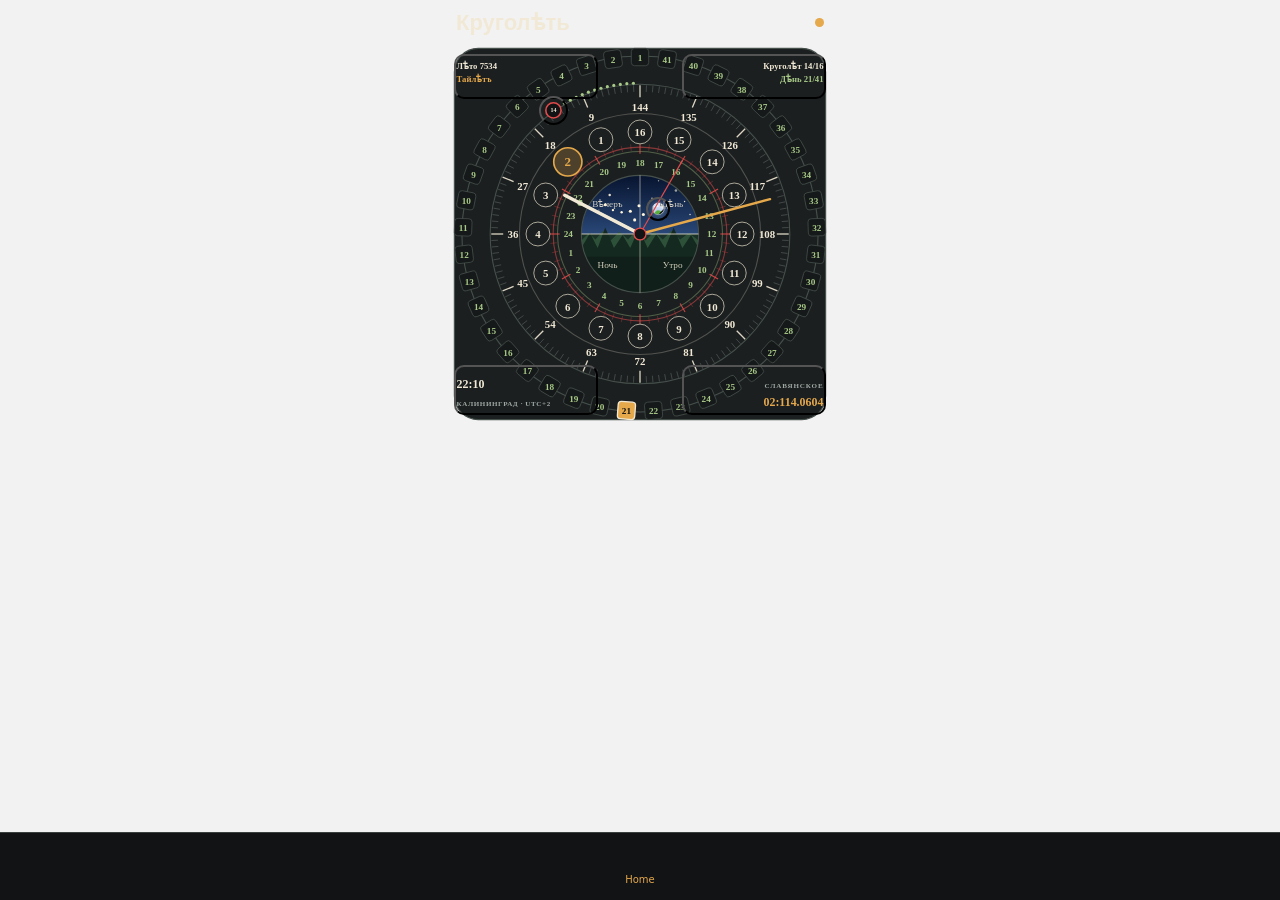
==== commit 61e297d8: "Simplify focused moon dial and soften terminator" ====
--- a/index.html
+++ b/index.html
@@ -389,5 +389,5 @@
 @keyframes r-1pzkwqh{0%{transform:translateY(100%);}100%{transform:translateY(0%);}}
 @keyframes r-imtty0{0%{opacity:0;}100%{opacity:1;}}
 @keyframes r-q67da2{0%{transform:translateX(-100%);}100%{transform:translateX(400%);}}
-@keyframes r-t2lo5v{0%{opacity:1;}100%{opacity:0;}}</style><script type="module">globalThis.__EXPO_ROUTER_HYDRATE__=true;</script><link rel="preload" href="/slavic-clock-widget-pages/_expo/static/css/web-3c251912f90f0ade77aed5e5aa9da516.css" as="style"><link rel="stylesheet" href="/slavic-clock-widget-pages/_expo/static/css/web-3c251912f90f0ade77aed5e5aa9da516.css"><link rel="icon" href="/slavic-clock-widget-pages/favicon.ico" /></head><body><div id="root"><div class="css-g5y9jx r-13awgt0"><!--$--><div class="css-g5y9jx" style="flex:1;--color-primary:#E5A84B;--color-background:#111315;--color-surface:#1B1F20;--color-foreground:#F1E9D5;--color-muted:#9FA8A3;--color-border:#39403D;--color-success:#22C55E;--color-warning:#F59E0B;--color-error:#EF4444"><div class="css-g5y9jx r-13awgt0"><div class="css-g5y9jx" style="flex:1"><div style="position:absolute;left:0;right:0;top:0;bottom:0;pointer-events:none;visibility:hidden"></div><div class="css-g5y9jx r-13awgt0"><div class="css-g5y9jx r-13awgt0 r-1p0dtai r-1d2f490 r-u8s1d r-zchlnj r-ipm5af" style="background-color:rgba(242,242,242,1.00);display:flex"><div class="css-g5y9jx r-13awgt0"><div class="css-g5y9jx r-13awgt0"><!--$--><div style="position:absolute;left:0;right:0;top:0;bottom:0;pointer-events:none;visibility:hidden"></div><div class="css-g5y9jx r-13awgt0" style="flex-direction:column"><div class="css-g5y9jx r-13awgt0 r-1udh08x"><div class="css-g5y9jx r-1p0dtai r-1d2f490 r-u8s1d r-zchlnj r-ipm5af" style="z-index:0"><div class="css-g5y9jx r-13awgt0" style="background-color:rgba(242,242,242,1.00)"><div class="css-g5y9jx r-13awgt0"><!--$--><div class="css-g5y9jx flex-1 bg-background"><div class="css-g5y9jx flex-1" style="padding-top:0px;padding-right:0px;padding-bottom:0px;padding-left:0px"><div class="css-g5y9jx flex-1"><div class="css-g5y9jx r-150rngu r-eqz5dr r-16y2uox r-1wbh5a2 r-11yh6sk r-1rnoaur r-agouwx r-2eszeu"><div class="css-g5y9jx r-1awozwy r-1cmwbt1 r-1t2hasf r-3o4zer r-tskmnb"><div class="css-g5y9jx r-1awozwy r-18u37iz r-1wtj0ep r-17w48nw r-18c5d7m r-13qz1uu"><div dir="auto" class="css-146c3p1 r-1qkvy22 r-evnaw r-b88u0q r-1bymd8e">Круголѣть</div><div class="css-g5y9jx r-fubrfd r-1f0042m r-k5y9r7 r-1t7zxhp"></div></div><div class="css-g5y9jx r-1kihuf0 r-1ujkv8a r-17w48nw r-bnwqim r-13qz1uu"><svg width="100%" height="100%" viewBox="0 0 350 350"><rect x="4" y="4" width="342" height="342" rx="22" fill="#1B1F20" stroke="#46504B" stroke-width="1"></rect><circle cx="175" cy="175" r="164" fill="none" stroke="#46504B" stroke-width="1"></circle><circle cx="175" cy="175" r="138" fill="none" stroke="#46504B" stroke-width="1"></circle><circle cx="175" cy="175" r="80" fill="none" stroke="#E14B4B" stroke-opacity="0.55" stroke-width="1"></circle><circle cx="175" cy="175" r="76" fill="none" stroke="#A8C987" stroke-opacity="0.38" stroke-width="1"></circle><circle cx="175" cy="175" r="111" fill="none" stroke="#F1E9D5" stroke-opacity="0.25" stroke-width="1"></circle><defs><clipPath id="celestial-center-clip"><circle cx="175" cy="175" r="54"></circle></clipPath><clipPath id="moon-disc-clip"><circle cx="193.9910452557722" cy="152.68210439406246" r="5.4"></circle></clipPath><mask maskUnits="userSpaceOnUse" x="188.5910452557722" y="147.28210439406246" width="10.8" height="10.8" id="moon-phase-mask"><rect x="188.5910452557722" y="147.28210439406246" width="10.8" height="10.8" fill="black"></rect><path d="M 193.9910452557722 147.28210439406246 A 5.4 5.4 0 0 0 193.9910452557722 158.08210439406247 A 2.9063590364375487 5.4 0 0 0 193.9910452557722 147.28210439406246 Z" fill="white"></path></mask><radialGradient cx="50%" cy="50%" r="50%" id="moon-glow-gradient"><stop offset="0" stop-color="#DCE7FF" stop-opacity="0.32"></stop><stop offset="0.62" stop-color="#DCE7FF" stop-opacity="0.13"></stop><stop offset="1" stop-color="#DCE7FF" stop-opacity="0"></stop></radialGradient><linearGradient x1="0" y1="0" x2="0" y2="1" id="celestial-sky-gradient"><stop offset="0" stop-color="#07142F"></stop><stop offset="1" stop-color="#294777"></stop></linearGradient></defs><g clip-path="url(#celestial-center-clip)"><rect x="121" y="121" width="108" height="54" fill="url(#celestial-sky-gradient)"></rect><circle cx="146.99049023787055" cy="139" r="1.15" fill="#F1E9D5" fill-opacity="0.95"></circle><circle cx="155.99049023787055" cy="147" r="0.65" fill="#F1E9D5" fill-opacity="0.64"></circle><circle cx="163.99049023787055" cy="133" r="0.65" fill="#F1E9D5" fill-opacity="0.64"></circle><circle cx="185.99049023787055" cy="142" r="0.65" fill="#F1E9D5" fill-opacity="0.95"></circle><circle cx="197.99049023787055" cy="151" r="0.65" fill="#F1E9D5" fill-opacity="0.64"></circle><circle cx="207.99049023787055" cy="135" r="1.15" fill="#F1E9D5" fill-opacity="0.64"></circle><circle cx="215.99049023787055" cy="145" r="0.65" fill="#F1E9D5" fill-opacity="0.95"></circle><circle cx="136.99049023787055" cy="153" r="0.65" fill="#F1E9D5" fill-opacity="0.64"></circle><circle cx="191.99049023787055" cy="126" r="0.65" fill="#F1E9D5" fill-opacity="0.64"></circle><circle cx="220.99049023787055" cy="157" r="0.65" fill="#F1E9D5" fill-opacity="0.95"></circle><circle cx="153.99049023787055" cy="123" r="1.15" fill="#F1E9D5" fill-opacity="0.64"></circle><circle cx="208.99049023787055" cy="119" r="0.65" fill="#F1E9D5" fill-opacity="0.64"></circle><circle cx="142.99049023787055" cy="148" r="1.4" fill="#FFF6DC" fill-opacity="1"></circle><circle cx="149.99049023787055" cy="153" r="1.1" fill="#FFF6DC" fill-opacity="1"></circle><circle cx="157.99049023787055" cy="155" r="1.1" fill="#FFF6DC" fill-opacity="1"></circle><circle cx="165.99049023787055" cy="154" r="1.4" fill="#FFF6DC" fill-opacity="1"></circle><circle cx="173.99049023787055" cy="149" r="1.4" fill="#FFF6DC" fill-opacity="1"></circle><circle cx="177.99049023787055" cy="157" r="1.4" fill="#FFF6DC" fill-opacity="1"></circle><circle cx="169.99049023787055" cy="162" r="1.4" fill="#FFF6DC" fill-opacity="1"></circle><circle cx="193.9910452557722" cy="152.68210439406246" r="10.5" fill="url(#moon-glow-gradient)"></circle><circle cx="193.9910452557722" cy="152.68210439406246" r="5.4" fill="#151719" stroke="#DCE7FF" stroke-opacity="0.78" stroke-width="0.45"></circle><image href="/slavic-clock-widget-pages/assets/assets/new-moon.34bd9d0ae694ac0e4a45a02dd3610004.png" x="188.5910452557722" y="147.28210439406246" width="10.8" height="10.8" preserveAspectRatio="xMidYMid slice" clip-path="url(#moon-disc-clip)"></image><image href="/slavic-clock-widget-pages/assets/assets/full-moon.6983451853afc208fb8b01d745a9ddf0.png" x="188.5910452557722" y="147.28210439406246" width="10.8" height="10.8" preserveAspectRatio="xMidYMid slice" mask="url(#moon-phase-mask)" clip-path="url(#moon-disc-clip)"></image><circle cx="193.9910452557722" cy="152.68210439406246" r="5.4" fill="none" stroke="#DCE7FF" stroke-opacity="0.58" stroke-width="0.4"></circle><rect x="121" y="175" width="108" height="54" fill="#193127"></rect><path d="M121 181 L128 174 L134 180 L141 172 L148 181 L156 173 L164 180 L172 171 L180 181 L188 173 L196 180 L204 172 L212 180 L220 174 L229 181 L229 229 L121 229 Z" fill="#2E513A"></path><path d="M121 188 L129 174 L136 188 L143 169 L151 188 L159 176 L166 188 L174 170 L182 188 L190 175 L198 188 L206 169 L214 188 L222 176 L229 188 L229 229 L121 229 Z" fill="#14291F"></path><rect x="121" y="196" width="108" height="54" fill="#0F1C17" fill-opacity="0.7"></rect><line x1="121" y1="175" x2="229" y2="175" stroke="#F1E9D5" stroke-opacity="0.45" stroke-width="0.7"></line></g><circle cx="175" cy="175" r="54" fill="none" stroke="#46504B" stroke-width="1"></circle><line x1="175" y1="92" x2="175" y2="101" stroke="#E14B4B" stroke-width="1" opacity="0.9"></line><line x1="183.67586245121524" y1="92.45468268443332" x2="183.0486916716093" y2="98.42181405664296" stroke="#E14B4B" stroke-width="0.55" opacity="0.5"></line><line x1="192.25667033787403" y1="93.81374913909414" x2="191.00920019296748" y2="99.68263474349698" stroke="#E14B4B" stroke-width="0.55" opacity="0.5"></line><line x1="200.64841053312063" y1="96.06230914750226" x2="198.79430856687094" y2="101.76864824527318" stroke="#E14B4B" stroke-width="0.55" opacity="0.5"></line><line x1="208.75914137529142" y1="99.17572701566412" x2="206.3187215168366" y2="104.65699976151973" stroke="#E14B4B" stroke-width="0.55" opacity="0.5"></line><line x1="216.5" y1="103.1198914858916" x2="212" y2="110.91412011995155" stroke="#E14B4B" stroke-width="1" opacity="0.9"></line><line x1="223.78617594027526" y1="107.85158946687936" x2="220.25946442652042" y2="112.70569143312905" stroke="#E14B4B" stroke-width="0.55" opacity="0.5"></line><line x1="230.53784032778523" y1="113.31897948537627" x2="226.52305668963209" y2="117.77784843824065" stroke="#E14B4B" stroke-width="0.55" opacity="0.5"></line><line x1="236.68102051462373" y1="119.46215967221477" x2="232.22215156175935" y2="123.47694331036791" stroke="#E14B4B" stroke-width="0.55" opacity="0.5"></line><line x1="242.14841053312063" y1="126.21382405972473" x2="237.29430856687094" y2="129.74053557347958" stroke="#E14B4B" stroke-width="0.55" opacity="0.5"></line><line x1="246.88010851410843" y1="133.5" x2="239.08587988004848" y2="138" stroke="#E14B4B" stroke-width="1" opacity="0.9"></line><line x1="250.8242729843359" y1="141.24085862470858" x2="245.34300023848027" y2="143.6812784831634" stroke="#E14B4B" stroke-width="0.55" opacity="0.5"></line><line x1="253.93769085249772" y1="149.35158946687937" x2="248.2313517547268" y2="151.20569143312906" stroke="#E14B4B" stroke-width="0.55" opacity="0.5"></line><line x1="256.1862508609059" y1="157.74332966212597" x2="250.31736525650302" y2="158.99079980703254" stroke="#E14B4B" stroke-width="0.55" opacity="0.5"></line><line x1="257.54531731556665" y1="166.32413754878476" x2="251.57818594335703" y2="166.9513083283907" stroke="#E14B4B" stroke-width="0.55" opacity="0.5"></line><line x1="258" y1="175" x2="249" y2="175" stroke="#E14B4B" stroke-width="1" opacity="0.9"></line><line x1="257.54531731556665" y1="183.67586245121524" x2="251.57818594335703" y2="183.0486916716093" stroke="#E14B4B" stroke-width="0.55" opacity="0.5"></line><line x1="256.1862508609059" y1="192.25667033787403" x2="250.31736525650302" y2="191.00920019296746" stroke="#E14B4B" stroke-width="0.55" opacity="0.5"></line><line x1="253.93769085249772" y1="200.64841053312063" x2="248.2313517547268" y2="198.79430856687094" stroke="#E14B4B" stroke-width="0.55" opacity="0.5"></line><line x1="250.8242729843359" y1="208.75914137529142" x2="245.34300023848027" y2="206.3187215168366" stroke="#E14B4B" stroke-width="0.55" opacity="0.5"></line><line x1="246.88010851410843" y1="216.5" x2="239.08587988004848" y2="212" stroke="#E14B4B" stroke-width="1" opacity="0.9"></line><line x1="242.14841053312065" y1="223.78617594027526" x2="237.29430856687097" y2="220.25946442652042" stroke="#E14B4B" stroke-width="0.55" opacity="0.5"></line><line x1="236.68102051462373" y1="230.53784032778523" x2="232.22215156175935" y2="226.52305668963209" stroke="#E14B4B" stroke-width="0.55" opacity="0.5"></line><line x1="230.53784032778523" y1="236.68102051462373" x2="226.52305668963209" y2="232.22215156175935" stroke="#E14B4B" stroke-width="0.55" opacity="0.5"></line><line x1="223.78617594027526" y1="242.14841053312063" x2="220.25946442652042" y2="237.29430856687094" stroke="#E14B4B" stroke-width="0.55" opacity="0.5"></line><line x1="216.5" y1="246.8801085141084" x2="212" y2="239.08587988004845" stroke="#E14B4B" stroke-width="1" opacity="0.9"></line><line x1="208.75914137529142" y1="250.8242729843359" x2="206.3187215168366" y2="245.34300023848027" stroke="#E14B4B" stroke-width="0.55" opacity="0.5"></line><line x1="200.64841053312063" y1="253.93769085249772" x2="198.79430856687094" y2="248.2313517547268" stroke="#E14B4B" stroke-width="0.55" opacity="0.5"></line><line x1="192.25667033787403" y1="256.18625086090583" x2="191.00920019296748" y2="250.31736525650302" stroke="#E14B4B" stroke-width="0.55" opacity="0.5"></line><line x1="183.67586245121524" y1="257.54531731556665" x2="183.0486916716093" y2="251.57818594335703" stroke="#E14B4B" stroke-width="0.55" opacity="0.5"></line><line x1="175" y1="258" x2="175" y2="249" stroke="#E14B4B" stroke-width="1" opacity="0.9"></line><line x1="166.3241375487847" y1="257.54531731556665" x2="166.95130832839064" y2="251.57818594335703" stroke="#E14B4B" stroke-width="0.55" opacity="0.5"></line><line x1="157.743329662126" y1="256.1862508609059" x2="158.99079980703254" y2="250.31736525650302" stroke="#E14B4B" stroke-width="0.55" opacity="0.5"></line><line x1="149.35158946687932" y1="253.93769085249772" x2="151.20569143312903" y2="248.2313517547268" stroke="#E14B4B" stroke-width="0.55" opacity="0.5"></line><line x1="141.2408586247086" y1="250.8242729843359" x2="143.6812784831634" y2="245.34300023848027" stroke="#E14B4B" stroke-width="0.55" opacity="0.5"></line><line x1="133.50000000000003" y1="246.88010851410843" x2="138" y2="239.08587988004848" stroke="#E14B4B" stroke-width="1" opacity="0.9"></line><line x1="126.21382405972474" y1="242.14841053312063" x2="129.74053557347958" y2="237.29430856687094" stroke="#E14B4B" stroke-width="0.55" opacity="0.5"></line><line x1="119.46215967221477" y1="236.68102051462373" x2="123.47694331036791" y2="232.22215156175935" stroke="#E14B4B" stroke-width="0.55" opacity="0.5"></line><line x1="113.31897948537629" y1="230.53784032778523" x2="117.77784843824065" y2="226.52305668963209" stroke="#E14B4B" stroke-width="0.55" opacity="0.5"></line><line x1="107.85158946687937" y1="223.78617594027529" x2="112.70569143312906" y2="220.25946442652042" stroke="#E14B4B" stroke-width="0.55" opacity="0.5"></line><line x1="103.11989148589159" y1="216.5" x2="110.91412011995153" y2="212" stroke="#E14B4B" stroke-width="1" opacity="0.9"></line><line x1="99.17572701566414" y1="208.75914137529145" x2="104.65699976151974" y2="206.31872151683663" stroke="#E14B4B" stroke-width="0.55" opacity="0.5"></line><line x1="96.06230914750226" y1="200.64841053312068" x2="101.76864824527318" y2="198.794308566871" stroke="#E14B4B" stroke-width="0.55" opacity="0.5"></line><line x1="93.81374913909413" y1="192.25667033787403" x2="99.68263474349696" y2="191.00920019296746" stroke="#E14B4B" stroke-width="0.55" opacity="0.5"></line><line x1="92.45468268443332" y1="183.67586245121527" x2="98.42181405664296" y2="183.04869167160933" stroke="#E14B4B" stroke-width="0.55" opacity="0.5"></line><line x1="92" y1="175" x2="101" y2="175" stroke="#E14B4B" stroke-width="1" opacity="0.9"></line><line x1="92.45468268443331" y1="166.3241375487848" x2="98.42181405664294" y2="166.95130832839072" stroke="#E14B4B" stroke-width="0.55" opacity="0.5"></line><line x1="93.81374913909413" y1="157.743329662126" x2="99.68263474349696" y2="158.99079980703254" stroke="#E14B4B" stroke-width="0.55" opacity="0.5"></line><line x1="96.06230914750226" y1="149.35158946687935" x2="101.76864824527318" y2="151.20569143312903" stroke="#E14B4B" stroke-width="0.55" opacity="0.5"></line><line x1="99.17572701566411" y1="141.2408586247086" x2="104.65699976151971" y2="143.68127848316342" stroke="#E14B4B" stroke-width="0.55" opacity="0.5"></line><line x1="103.1198914858916" y1="133.5" x2="110.91412011995155" y2="138" stroke="#E14B4B" stroke-width="1" opacity="0.9"></line><line x1="107.85158946687936" y1="126.21382405972474" x2="112.70569143312905" y2="129.74053557347958" stroke="#E14B4B" stroke-width="0.55" opacity="0.5"></line><line x1="113.31897948537627" y1="119.46215967221477" x2="117.77784843824065" y2="123.47694331036791" stroke="#E14B4B" stroke-width="0.55" opacity="0.5"></line><line x1="119.46215967221474" y1="113.3189794853763" x2="123.4769433103679" y2="117.77784843824065" stroke="#E14B4B" stroke-width="0.55" opacity="0.5"></line><line x1="126.21382405972471" y1="107.85158946687937" x2="129.74053557347958" y2="112.70569143312906" stroke="#E14B4B" stroke-width="0.55" opacity="0.5"></line><line x1="133.49999999999997" y1="103.1198914858916" x2="137.99999999999997" y2="110.91412011995155" stroke="#E14B4B" stroke-width="1" opacity="0.9"></line><line x1="141.2408586247086" y1="99.17572701566412" x2="143.6812784831634" y2="104.65699976151973" stroke="#E14B4B" stroke-width="0.55" opacity="0.5"></line><line x1="149.35158946687935" y1="96.06230914750226" x2="151.20569143312903" y2="101.76864824527318" stroke="#E14B4B" stroke-width="0.55" opacity="0.5"></line><line x1="157.74332966212594" y1="93.81374913909414" x2="158.9907998070325" y2="99.68263474349698" stroke="#E14B4B" stroke-width="0.55" opacity="0.5"></line><line x1="166.32413754878476" y1="92.45468268443331" x2="166.9513083283907" y2="98.42181405664294" stroke="#E14B4B" stroke-width="0.55" opacity="0.5"></line><g><rect x="167" y="4" width="16" height="16" rx="3" fill="#151919" stroke="#46504B" stroke-width="0.7" transform="rotate(0 175 12)"></rect><text x="175" y="15.5" fill="#A8C987" text-anchor="middle" style="font-size:8.5;font-weight:700">1</text></g><g><rect x="142.11816667232347" y="5.910290923803188" width="16" height="16" rx="3" fill="#151919" stroke="#46504B" stroke-width="0.7" transform="rotate(-8.78048780487805 150.11816667232347 13.910290923803188)"></rect><text x="150.11816667232347" y="17.41029092380319" fill="#A8C987" text-anchor="middle" style="font-size:8.5;font-weight:700">2</text></g><g><rect x="117.81954242898365" y="11.596388095046308" width="16" height="16" rx="3" fill="#151919" stroke="#46504B" stroke-width="0.7" transform="rotate(-17.5609756097561 125.81954242898365 19.596388095046308)"></rect><text x="125.81954242898365" y="23.096388095046308" fill="#A8C987" text-anchor="middle" style="font-size:8.5;font-weight:700">3</text></g><g><rect x="94.67366642768556" y="20.925014215347943" width="16" height="16" rx="3" fill="#151919" stroke="#46504B" stroke-width="0.7" transform="rotate(-26.341463414634145 102.67366642768556 28.925014215347943)"></rect><text x="102.67366642768556" y="32.42501421534794" fill="#A8C987" text-anchor="middle" style="font-size:8.5;font-weight:700">4</text></g><g><rect x="73.22305838436485" y="33.677514195025" width="16" height="16" rx="3" fill="#151919" stroke="#46504B" stroke-width="0.7" transform="rotate(-35.1219512195122 81.22305838436485 41.677514195025)"></rect><text x="81.22305838436485" y="45.177514195025" fill="#A8C987" text-anchor="middle" style="font-size:8.5;font-weight:700">5</text></g><g><rect x="53.97050237086462" y="49.5549802430717" width="16" height="16" rx="3" fill="#151919" stroke="#46504B" stroke-width="0.7" transform="rotate(-43.90243902439024 61.97050237086462 57.5549802430717)"></rect><text x="61.97050237086462" y="61.0549802430717" fill="#A8C987" text-anchor="middle" style="font-size:8.5;font-weight:700">6</text></g><g><rect x="37.36726198243147" y="68.18525801243803" width="16" height="16" rx="3" fill="#151919" stroke="#46504B" stroke-width="0.7" transform="rotate(-52.68292682926829 45.36726198243147 76.18525801243803)"></rect><text x="45.36726198243147" y="79.68525801243803" fill="#A8C987" text-anchor="middle" style="font-size:8.5;font-weight:700">7</text></g><g><rect x="23.80250310151638" y="89.13166958250116" width="16" height="16" rx="3" fill="#151919" stroke="#46504B" stroke-width="0.7" transform="rotate(-61.463414634146346 31.80250310151638 97.13166958250116)"></rect><text x="31.80250310151638" y="100.63166958250116" fill="#A8C987" text-anchor="middle" style="font-size:8.5;font-weight:700">8</text></g><g><rect x="13.59417217933148" y="111.90324881941405" width="16" height="16" rx="3" fill="#151919" stroke="#46504B" stroke-width="0.7" transform="rotate(-70.2439024390244 21.59417217933148 119.90324881941405)"></rect><text x="21.59417217933148" y="123.40324881941405" fill="#A8C987" text-anchor="middle" style="font-size:8.5;font-weight:700">9</text></g><g><rect x="6.981543840512643" y="135.96624920615903" width="16" height="16" rx="3" fill="#151919" stroke="#46504B" stroke-width="0.7" transform="rotate(-79.02439024390245 14.981543840512643 143.96624920615903)"></rect><text x="14.981543840512643" y="147.46624920615903" fill="#A8C987" text-anchor="middle" style="font-size:8.5;font-weight:700">10</text></g><g><rect x="4.119612488717962" y="160.75665440852427" width="16" height="16" rx="3" fill="#151919" stroke="#46504B" stroke-width="0.7" transform="rotate(-87.80487804878048 12.119612488717962 168.75665440852427)"></rect><text x="12.119612488717962" y="172.25665440852427" fill="#A8C987" text-anchor="middle" style="font-size:8.5;font-weight:700">11</text></g><g><rect x="5.075459369172961" y="185.69339833993922" width="16" height="16" rx="3" fill="#151919" stroke="#46504B" stroke-width="0.7" transform="rotate(-96.58536585365854 13.075459369172961 193.69339833993922)"></rect><text x="13.075459369172961" y="197.19339833993922" fill="#A8C987" text-anchor="middle" style="font-size:8.5;font-weight:700">12</text></g><g><rect x="9.826680241138007" y="210.19198485805586" width="16" height="16" rx="3" fill="#151919" stroke="#46504B" stroke-width="0.7" transform="rotate(-105.36585365853658 17.826680241138007 218.19198485805586)"></rect><text x="17.826680241138007" y="221.69198485805586" fill="#A8C987" text-anchor="middle" style="font-size:8.5;font-weight:700">13</text></g><g><rect x="18.261910514322324" y="233.6781878589283" width="16" height="16" rx="3" fill="#151919" stroke="#46504B" stroke-width="0.7" transform="rotate(-114.14634146341463 26.261910514322324 241.6781878589283)"></rect><text x="26.261910514322324" y="245.1781878589283" fill="#A8C987" text-anchor="middle" style="font-size:8.5;font-weight:700">14</text></g><g><rect x="30.183435540492184" y="255.6015106501991" width="16" height="16" rx="3" fill="#151919" stroke="#46504B" stroke-width="0.7" transform="rotate(-122.92682926829269 38.183435540492184 263.6015106501991)"></rect><text x="38.183435540492184" y="267.1015106501991" fill="#A8C987" text-anchor="middle" style="font-size:8.5;font-weight:700">15</text></g><g><rect x="45.31182487725006" y="275.4480891269871" width="16" height="16" rx="3" fill="#151919" stroke="#46504B" stroke-width="0.7" transform="rotate(-131.70731707317074 53.31182487725006 283.4480891269871)"></rect><text x="53.31182487725006" y="286.9480891269871" fill="#A8C987" text-anchor="middle" style="font-size:8.5;font-weight:700">16</text></g><g><rect x="63.29248190077075" y="292.75273631097673" width="16" height="16" rx="3" fill="#151919" stroke="#46504B" stroke-width="0.7" transform="rotate(-140.4878048780488 71.29248190077075 300.75273631097673)"></rect><text x="71.29248190077075" y="304.25273631097673" fill="#A8C987" text-anchor="middle" style="font-size:8.5;font-weight:700">17</text></g><g><rect x="83.70395525012094" y="307.10984593891374" width="16" height="16" rx="3" fill="#151919" stroke="#46504B" stroke-width="0.7" transform="rotate(-149.2682926829268 91.70395525012094 315.10984593891374)"></rect><text x="91.70395525012094" y="318.60984593891374" fill="#A8C987" text-anchor="middle" style="font-size:8.5;font-weight:700">18</text></g><g><rect x="106.06781728995466" y="318.1828995296414" width="16" height="16" rx="3" fill="#151919" stroke="#46504B" stroke-width="0.7" transform="rotate(-158.0487804878049 114.06781728995466 326.1828995296414)"></rect><text x="114.06781728995466" y="329.6828995296414" fill="#A8C987" text-anchor="middle" style="font-size:8.5;font-weight:700">19</text></g><g><rect x="129.8598780487886" y="325.712354092078" width="16" height="16" rx="3" fill="#151919" stroke="#46504B" stroke-width="0.7" transform="rotate(-166.82926829268294 137.8598780487886 333.712354092078)"></rect><text x="137.8598780487886" y="337.212354092078" fill="#A8C987" text-anchor="middle" style="font-size:8.5;font-weight:700">20</text></g><g><rect x="154.52247178765128" y="329.5217255929497" width="16" height="16" rx="3" fill="#E5A84B" stroke="#F1E9D5" stroke-width="1.2" transform="rotate(-175.60975609756096 162.52247178765128 337.5217255929497)"></rect><text x="162.52247178765128" y="341.0217255929497" fill="#111315" text-anchor="middle" style="font-size:8.5;font-weight:700">21</text></g><g><rect x="179.4775282123488" y="329.5217255929497" width="16" height="16" rx="3" fill="#151919" stroke="#46504B" stroke-width="0.7" transform="rotate(-184.39024390243904 187.4775282123488 337.5217255929497)"></rect><text x="187.4775282123488" y="341.0217255929497" fill="#A8C987" text-anchor="middle" style="font-size:8.5;font-weight:700">22</text></g><g><rect x="204.14012195121148" y="325.71235409207793" width="16" height="16" rx="3" fill="#151919" stroke="#46504B" stroke-width="0.7" transform="rotate(-193.1707317073171 212.14012195121148 333.71235409207793)"></rect><text x="212.14012195121148" y="337.21235409207793" fill="#A8C987" text-anchor="middle" style="font-size:8.5;font-weight:700">23</text></g><g><rect x="227.93218271004542" y="318.1828995296414" width="16" height="16" rx="3" fill="#151919" stroke="#46504B" stroke-width="0.7" transform="rotate(-201.95121951219514 235.93218271004542 326.1828995296414)"></rect><text x="235.93218271004542" y="329.6828995296414" fill="#A8C987" text-anchor="middle" style="font-size:8.5;font-weight:700">24</text></g><g><rect x="250.296044749879" y="307.10984593891374" width="16" height="16" rx="3" fill="#151919" stroke="#46504B" stroke-width="0.7" transform="rotate(-210.73170731707316 258.296044749879 315.10984593891374)"></rect><text x="258.296044749879" y="318.60984593891374" fill="#A8C987" text-anchor="middle" style="font-size:8.5;font-weight:700">25</text></g><g><rect x="270.7075180992292" y="292.75273631097673" width="16" height="16" rx="3" fill="#151919" stroke="#46504B" stroke-width="0.7" transform="rotate(-219.5121951219512 278.7075180992292 300.75273631097673)"></rect><text x="278.7075180992292" y="304.25273631097673" fill="#A8C987" text-anchor="middle" style="font-size:8.5;font-weight:700">26</text></g><g><rect x="288.68817512274984" y="275.44808912698727" width="16" height="16" rx="3" fill="#151919" stroke="#46504B" stroke-width="0.7" transform="rotate(-228.29268292682926 296.68817512274984 283.44808912698727)"></rect><text x="296.68817512274984" y="286.94808912698727" fill="#A8C987" text-anchor="middle" style="font-size:8.5;font-weight:700">27</text></g><g><rect x="303.81656445950796" y="255.60151065019886" width="16" height="16" rx="3" fill="#151919" stroke="#46504B" stroke-width="0.7" transform="rotate(-237.07317073170734 311.81656445950796 263.60151065019886)"></rect><text x="311.81656445950796" y="267.10151065019886" fill="#A8C987" text-anchor="middle" style="font-size:8.5;font-weight:700">28</text></g><g><rect x="315.7380894856776" y="233.67818785892845" width="16" height="16" rx="3" fill="#151919" stroke="#46504B" stroke-width="0.7" transform="rotate(-245.85365853658539 323.7380894856776 241.67818785892845)"></rect><text x="323.7380894856776" y="245.17818785892845" fill="#A8C987" text-anchor="middle" style="font-size:8.5;font-weight:700">29</text></g><g><rect x="324.173319758862" y="210.19198485805583" width="16" height="16" rx="3" fill="#151919" stroke="#46504B" stroke-width="0.7" transform="rotate(-254.6341463414634 332.173319758862 218.19198485805583)"></rect><text x="332.173319758862" y="221.69198485805583" fill="#A8C987" text-anchor="middle" style="font-size:8.5;font-weight:700">30</text></g><g><rect x="328.92454063082704" y="185.69339833993922" width="16" height="16" rx="3" fill="#151919" stroke="#46504B" stroke-width="0.7" transform="rotate(-263.4146341463415 336.92454063082704 193.69339833993922)"></rect><text x="336.92454063082704" y="197.19339833993922" fill="#A8C987" text-anchor="middle" style="font-size:8.5;font-weight:700">31</text></g><g><rect x="329.88038751128204" y="160.7566544085244" width="16" height="16" rx="3" fill="#151919" stroke="#46504B" stroke-width="0.7" transform="rotate(-272.1951219512195 337.88038751128204 168.7566544085244)"></rect><text x="337.88038751128204" y="172.2566544085244" fill="#A8C987" text-anchor="middle" style="font-size:8.5;font-weight:700">32</text></g><g><rect x="327.01845615948736" y="135.96624920615903" width="16" height="16" rx="3" fill="#151919" stroke="#46504B" stroke-width="0.7" transform="rotate(-280.9756097560976 335.01845615948736 143.96624920615903)"></rect><text x="335.01845615948736" y="147.46624920615903" fill="#A8C987" text-anchor="middle" style="font-size:8.5;font-weight:700">33</text></g><g><rect x="320.4058278206686" y="111.9032488194141" width="16" height="16" rx="3" fill="#151919" stroke="#46504B" stroke-width="0.7" transform="rotate(-289.7560975609756 328.4058278206686 119.9032488194141)"></rect><text x="328.4058278206686" y="123.4032488194141" fill="#A8C987" text-anchor="middle" style="font-size:8.5;font-weight:700">34</text></g><g><rect x="310.1974968984836" y="89.13166958250115" width="16" height="16" rx="3" fill="#151919" stroke="#46504B" stroke-width="0.7" transform="rotate(-298.5365853658536 318.1974968984836 97.13166958250115)"></rect><text x="318.1974968984836" y="100.63166958250115" fill="#A8C987" text-anchor="middle" style="font-size:8.5;font-weight:700">35</text></g><g><rect x="296.63273801756856" y="68.18525801243808" width="16" height="16" rx="3" fill="#151919" stroke="#46504B" stroke-width="0.7" transform="rotate(-307.3170731707317 304.63273801756856 76.18525801243808)"></rect><text x="304.63273801756856" y="79.68525801243808" fill="#A8C987" text-anchor="middle" style="font-size:8.5;font-weight:700">36</text></g><g><rect x="280.02949762913545" y="49.554980243071725" width="16" height="16" rx="3" fill="#151919" stroke="#46504B" stroke-width="0.7" transform="rotate(-316.0975609756098 288.02949762913545 57.554980243071725)"></rect><text x="288.02949762913545" y="61.054980243071725" fill="#A8C987" text-anchor="middle" style="font-size:8.5;font-weight:700">37</text></g><g><rect x="260.77694161563517" y="33.677514195025" width="16" height="16" rx="3" fill="#151919" stroke="#46504B" stroke-width="0.7" transform="rotate(-324.8780487804878 268.77694161563517 41.677514195025)"></rect><text x="268.77694161563517" y="45.177514195025" fill="#A8C987" text-anchor="middle" style="font-size:8.5;font-weight:700">38</text></g><g><rect x="239.32633357231435" y="20.925014215347915" width="16" height="16" rx="3" fill="#151919" stroke="#46504B" stroke-width="0.7" transform="rotate(-333.6585365853659 247.32633357231435 28.925014215347915)"></rect><text x="247.32633357231435" y="32.425014215347915" fill="#A8C987" text-anchor="middle" style="font-size:8.5;font-weight:700">39</text></g><g><rect x="216.1804575710165" y="11.596388095046365" width="16" height="16" rx="3" fill="#151919" stroke="#46504B" stroke-width="0.7" transform="rotate(-342.4390243902439 224.1804575710165 19.596388095046365)"></rect><text x="224.1804575710165" y="23.096388095046365" fill="#A8C987" text-anchor="middle" style="font-size:8.5;font-weight:700">40</text></g><g><rect x="191.88183332767665" y="5.910290923803217" width="16" height="16" rx="3" fill="#151919" stroke="#46504B" stroke-width="0.7" transform="rotate(-351.2195121951219 199.88183332767665 13.910290923803217)"></rect><text x="199.88183332767665" y="17.410290923803217" fill="#A8C987" text-anchor="middle" style="font-size:8.5;font-weight:700">41</text></g><line x1="175" y1="38" x2="175" y2="49" stroke="#F1E9D5" stroke-width="1.2" opacity="0.9"></line><line x1="180.97585606905108" y1="38.13039364328549" x2="180.71413974485904" y2="44.12468297277664" stroke="#9FA8A3" stroke-width="0.55" opacity="0.5"></line><line x1="186.94033675642916" y1="38.52132636143085" x2="186.4174022999432" y2="44.49849454998133" stroke="#9FA8A3" stroke-width="0.55" opacity="0.5"></line><line x1="192.88208833414708" y1="39.172053991787976" x2="192.09893118082678" y2="45.12072316003085" stroke="#9FA8A3" stroke-width="0.55" opacity="0.5"></line><line x1="198.78980034036948" y1="40.08133783732751" x2="197.74791127436788" y2="45.99018435540074" stroke="#9FA8A3" stroke-width="0.55" opacity="0.5"></line><line x1="204.65222710952008" y1="41.24744702456914" x2="203.35358942589147" y2="47.10522306728873" stroke="#9FA8A3" stroke-width="0.55" opacity="0.5"></line><line x1="210.45820917904535" y1="42.66816179839765" x2="208.90529490843022" y2="48.46371675613206" stroke="#9FA8A3" stroke-width="0.55" opacity="0.5"></line><line x1="216.19669453208544" y1="44.34077774749292" x2="214.3924597350598" y2="50.06307945198229" stroke="#9FA8A3" stroke-width="0.55" opacity="0.5"></line><line x1="221.85675963561664" y1="46.26211095233057" x2="219.80463877566262" y2="51.900266677046005" stroke="#9FA8A3" stroke-width="0.55" opacity="0.5"></line><line x1="227.4276302340173" y1="48.428504045953716" x2="223.21811247800133" y2="58.59117890357787" stroke="#F1E9D5" stroke-width="1.2" opacity="0.9"></line><line x1="232.89870185847582" y1="50.83583317597896" x2="230.36299228803162" y2="56.273679898198864" stroke="#9FA8A3" stroke-width="0.55" opacity="0.5"></line><line x1="238.25956001319966" y1="53.47951585458364" x2="235.48906833378948" y2="58.801580853652965" stroke="#9FA8A3" stroke-width="0.55" opacity="0.5"></line><line x1="243.5" y1="56.35451968153191" x2="240.5" y2="61.550672104238544" stroke="#9FA8A3" stroke-width="0.55" opacity="0.5"></line><line x1="248.61004634351485" y1="59.45537192363467" x2="245.3862486934339" y2="64.51572059851199" stroke="#9FA8A3" stroke-width="0.55" opacity="0.5"></line><line x1="253.5799717800933" y1="62.77616993240812" x2="250.13851316198702" y2="67.69108219814207" stroke="#9FA8A3" stroke-width="0.55" opacity="0.5"></line><line x1="258.4003157741947" y1="66.31059238010079" x2="254.74774720014238" y2="71.0707124218482" stroke="#9FA8A3" stroke-width="0.55" opacity="0.5"></line><line x1="263.0619025270559" y1="70.05191129270001" x2="259.20517686893663" y2="74.64817795141389" stroke="#9FA8A3" stroke-width="0.55" opacity="0.5"></line><line x1="267.55585844334547" y1="73.993004857013" x2="263.5023171976515" y2="78.41666887787375" stroke="#9FA8A3" stroke-width="0.55" opacity="0.5"></line><line x1="271.873629022557" y1="78.126370977443" x2="264.095454429505" y2="85.90454557049502" stroke="#F1E9D5" stroke-width="1.2" opacity="0.9"></line><line x1="276.00699514298697" y1="82.44414155665454" x2="271.58333112212625" y2="86.4976828023485" stroke="#9FA8A3" stroke-width="0.55" opacity="0.5"></line><line x1="279.9480887073" y1="86.93809747294412" x2="275.3518220485861" y2="90.79482313106335" stroke="#9FA8A3" stroke-width="0.55" opacity="0.5"></line><line x1="283.6894076198992" y1="91.59968422580528" x2="278.9292875781518" y2="95.2522527998576" stroke="#9FA8A3" stroke-width="0.55" opacity="0.5"></line><line x1="287.2238300675919" y1="96.42002821990671" x2="282.30891780185794" y2="99.86148683801298" stroke="#9FA8A3" stroke-width="0.55" opacity="0.5"></line><line x1="290.5446280763653" y1="101.38995365648513" x2="285.48427940148804" y2="104.61375130656607" stroke="#9FA8A3" stroke-width="0.55" opacity="0.5"></line><line x1="293.6454803184681" y1="106.50000000000001" x2="288.4493278957615" y2="109.50000000000001" stroke="#9FA8A3" stroke-width="0.55" opacity="0.5"></line><line x1="296.5204841454164" y1="111.74043998680035" x2="291.1984191463471" y2="114.51093166621055" stroke="#9FA8A3" stroke-width="0.55" opacity="0.5"></line><line x1="299.16416682402104" y1="117.10129814152418" x2="293.72632010180115" y2="119.63700771196838" stroke="#9FA8A3" stroke-width="0.55" opacity="0.5"></line><line x1="301.57149595404627" y1="122.5723697659827" x2="291.4088210964221" y2="126.7818875219987" stroke="#F1E9D5" stroke-width="1.2" opacity="0.9"></line><line x1="303.73788904766946" y1="128.1432403643834" x2="298.099733322954" y2="130.1953612243374" stroke="#9FA8A3" stroke-width="0.55" opacity="0.5"></line><line x1="305.6592222525071" y1="133.80330546791458" x2="299.9369205480177" y2="135.6075402649402" stroke="#9FA8A3" stroke-width="0.55" opacity="0.5"></line><line x1="307.33183820160235" y1="139.54179082095465" x2="301.53628324386796" y2="141.09470509156978" stroke="#9FA8A3" stroke-width="0.55" opacity="0.5"></line><line x1="308.75255297543083" y1="145.34777289047992" x2="302.89477693271124" y2="146.64641057410853" stroke="#9FA8A3" stroke-width="0.55" opacity="0.5"></line><line x1="309.9186621626725" y1="151.21019965963055" x2="304.00981564459926" y2="152.25208872563212" stroke="#9FA8A3" stroke-width="0.55" opacity="0.5"></line><line x1="310.82794600821205" y1="157.11791166585294" x2="304.8792768399692" y2="157.90106881917325" stroke="#9FA8A3" stroke-width="0.55" opacity="0.5"></line><line x1="311.47867363856915" y1="163.05966324357084" x2="305.50150545001867" y2="163.5825977000568" stroke="#9FA8A3" stroke-width="0.55" opacity="0.5"></line><line x1="311.8696063567145" y1="169.02414393094898" x2="305.87531702722333" y2="169.285860255141" stroke="#9FA8A3" stroke-width="0.55" opacity="0.5"></line><line x1="312" y1="175" x2="301" y2="175" stroke="#F1E9D5" stroke-width="1.2" opacity="0.9"></line><line x1="311.8696063567145" y1="180.975856069051" x2="305.87531702722333" y2="180.71413974485898" stroke="#9FA8A3" stroke-width="0.55" opacity="0.5"></line><line x1="311.47867363856915" y1="186.94033675642916" x2="305.50150545001867" y2="186.4174022999432" stroke="#9FA8A3" stroke-width="0.55" opacity="0.5"></line><line x1="310.82794600821205" y1="192.88208833414706" x2="304.8792768399692" y2="192.09893118082675" stroke="#9FA8A3" stroke-width="0.55" opacity="0.5"></line><line x1="309.9186621626725" y1="198.78980034036945" x2="304.00981564459926" y2="197.74791127436788" stroke="#9FA8A3" stroke-width="0.55" opacity="0.5"></line><line x1="308.75255297543083" y1="204.65222710952008" x2="302.89477693271124" y2="203.35358942589147" stroke="#9FA8A3" stroke-width="0.55" opacity="0.5"></line><line x1="307.33183820160235" y1="210.45820917904535" x2="301.53628324386796" y2="208.90529490843022" stroke="#9FA8A3" stroke-width="0.55" opacity="0.5"></line><line x1="305.6592222525071" y1="216.19669453208542" x2="299.9369205480177" y2="214.3924597350598" stroke="#9FA8A3" stroke-width="0.55" opacity="0.5"></line><line x1="303.73788904766946" y1="221.85675963561664" x2="298.09973332295397" y2="219.80463877566262" stroke="#9FA8A3" stroke-width="0.55" opacity="0.5"></line><line x1="301.57149595404627" y1="227.4276302340173" x2="291.4088210964221" y2="223.2181124780013" stroke="#F1E9D5" stroke-width="1.2" opacity="0.9"></line><line x1="299.16416682402104" y1="232.8987018584758" x2="293.72632010180115" y2="230.3629922880316" stroke="#9FA8A3" stroke-width="0.55" opacity="0.5"></line><line x1="296.5204841454164" y1="238.25956001319963" x2="291.1984191463471" y2="235.48906833378945" stroke="#9FA8A3" stroke-width="0.55" opacity="0.5"></line><line x1="293.6454803184681" y1="243.5" x2="288.4493278957615" y2="240.5" stroke="#9FA8A3" stroke-width="0.55" opacity="0.5"></line><line x1="290.54462807636537" y1="248.61004634351485" x2="285.48427940148804" y2="245.3862486934339" stroke="#9FA8A3" stroke-width="0.55" opacity="0.5"></line><line x1="287.22383006759185" y1="253.5799717800933" x2="282.30891780185794" y2="250.13851316198702" stroke="#9FA8A3" stroke-width="0.55" opacity="0.5"></line><line x1="283.6894076198992" y1="258.4003157741947" x2="278.9292875781518" y2="254.74774720014238" stroke="#9FA8A3" stroke-width="0.55" opacity="0.5"></line><line x1="279.9480887073" y1="263.06190252705585" x2="275.3518220485861" y2="259.20517686893663" stroke="#9FA8A3" stroke-width="0.55" opacity="0.5"></line><line x1="276.00699514298697" y1="267.55585844334547" x2="271.58333112212625" y2="263.5023171976515" stroke="#9FA8A3" stroke-width="0.55" opacity="0.5"></line><line x1="271.873629022557" y1="271.873629022557" x2="264.095454429505" y2="264.09545442950497" stroke="#F1E9D5" stroke-width="1.2" opacity="0.9"></line><line x1="267.55585844334547" y1="276.00699514298697" x2="263.5023171976515" y2="271.58333112212625" stroke="#9FA8A3" stroke-width="0.55" opacity="0.5"></line><line x1="263.0619025270559" y1="279.9480887073" x2="259.20517686893663" y2="275.3518220485861" stroke="#9FA8A3" stroke-width="0.55" opacity="0.5"></line><line x1="258.4003157741947" y1="283.6894076198992" x2="254.74774720014238" y2="278.9292875781518" stroke="#9FA8A3" stroke-width="0.55" opacity="0.5"></line><line x1="253.5799717800933" y1="287.22383006759185" x2="250.13851316198702" y2="282.30891780185794" stroke="#9FA8A3" stroke-width="0.55" opacity="0.5"></line><line x1="248.61004634351485" y1="290.5446280763653" x2="245.3862486934339" y2="285.48427940148804" stroke="#9FA8A3" stroke-width="0.55" opacity="0.5"></line><line x1="243.5" y1="293.6454803184681" x2="240.5" y2="288.4493278957615" stroke="#9FA8A3" stroke-width="0.55" opacity="0.5"></line><line x1="238.25956001319966" y1="296.5204841454164" x2="235.48906833378948" y2="291.198419146347" stroke="#9FA8A3" stroke-width="0.55" opacity="0.5"></line><line x1="232.89870185847582" y1="299.16416682402104" x2="230.36299228803162" y2="293.72632010180115" stroke="#9FA8A3" stroke-width="0.55" opacity="0.5"></line><line x1="227.4276302340173" y1="301.57149595404627" x2="223.21811247800133" y2="291.4088210964221" stroke="#F1E9D5" stroke-width="1.2" opacity="0.9"></line><line x1="221.85675963561664" y1="303.73788904766946" x2="219.80463877566262" y2="298.09973332295397" stroke="#9FA8A3" stroke-width="0.55" opacity="0.5"></line><line x1="216.19669453208544" y1="305.6592222525071" x2="214.3924597350598" y2="299.9369205480177" stroke="#9FA8A3" stroke-width="0.55" opacity="0.5"></line><line x1="210.45820917904535" y1="307.33183820160235" x2="208.90529490843022" y2="301.53628324386796" stroke="#9FA8A3" stroke-width="0.55" opacity="0.5"></line><line x1="204.65222710952008" y1="308.75255297543083" x2="203.35358942589147" y2="302.89477693271124" stroke="#9FA8A3" stroke-width="0.55" opacity="0.5"></line><line x1="198.78980034036948" y1="309.9186621626725" x2="197.74791127436788" y2="304.00981564459926" stroke="#9FA8A3" stroke-width="0.55" opacity="0.5"></line><line x1="192.88208833414708" y1="310.82794600821205" x2="192.09893118082678" y2="304.8792768399692" stroke="#9FA8A3" stroke-width="0.55" opacity="0.5"></line><line x1="186.94033675642916" y1="311.47867363856915" x2="186.4174022999432" y2="305.50150545001867" stroke="#9FA8A3" stroke-width="0.55" opacity="0.5"></line><line x1="180.97585606905108" y1="311.8696063567145" x2="180.71413974485904" y2="305.87531702722333" stroke="#9FA8A3" stroke-width="0.55" opacity="0.5"></line><line x1="175" y1="312" x2="175" y2="301" stroke="#F1E9D5" stroke-width="1.2" opacity="0.9"></line><line x1="169.02414393094898" y1="311.8696063567145" x2="169.285860255141" y2="305.87531702722333" stroke="#9FA8A3" stroke-width="0.55" opacity="0.5"></line><line x1="163.05966324357092" y1="311.47867363856915" x2="163.58259770005685" y2="305.50150545001867" stroke="#9FA8A3" stroke-width="0.55" opacity="0.5"></line><line x1="157.11791166585297" y1="310.82794600821205" x2="157.90106881917328" y2="304.8792768399692" stroke="#9FA8A3" stroke-width="0.55" opacity="0.5"></line><line x1="151.21019965963055" y1="309.9186621626725" x2="152.25208872563212" y2="304.00981564459926" stroke="#9FA8A3" stroke-width="0.55" opacity="0.5"></line><line x1="145.34777289047992" y1="308.75255297543083" x2="146.64641057410853" y2="302.89477693271124" stroke="#9FA8A3" stroke-width="0.55" opacity="0.5"></line><line x1="139.54179082095465" y1="307.33183820160235" x2="141.09470509156978" y2="301.53628324386796" stroke="#9FA8A3" stroke-width="0.55" opacity="0.5"></line><line x1="133.80330546791453" y1="305.6592222525071" x2="135.60754026494016" y2="299.9369205480177" stroke="#9FA8A3" stroke-width="0.55" opacity="0.5"></line><line x1="128.1432403643834" y1="303.73788904766946" x2="130.1953612243374" y2="298.099733322954" stroke="#9FA8A3" stroke-width="0.55" opacity="0.5"></line><line x1="122.5723697659827" y1="301.57149595404627" x2="126.7818875219987" y2="291.4088210964221" stroke="#F1E9D5" stroke-width="1.2" opacity="0.9"></line><line x1="117.10129814152418" y1="299.16416682402104" x2="119.63700771196838" y2="293.72632010180115" stroke="#9FA8A3" stroke-width="0.55" opacity="0.5"></line><line x1="111.74043998680042" y1="296.5204841454164" x2="114.51093166621064" y2="291.1984191463471" stroke="#9FA8A3" stroke-width="0.55" opacity="0.5"></line><line x1="106.50000000000003" y1="293.6454803184681" x2="109.50000000000003" y2="288.4493278957615" stroke="#9FA8A3" stroke-width="0.55" opacity="0.5"></line><line x1="101.38995365648518" y1="290.54462807636537" x2="104.61375130656612" y2="285.48427940148804" stroke="#9FA8A3" stroke-width="0.55" opacity="0.5"></line><line x1="96.42002821990673" y1="287.2238300675919" x2="99.861486838013" y2="282.30891780185794" stroke="#9FA8A3" stroke-width="0.55" opacity="0.5"></line><line x1="91.59968422580528" y1="283.6894076198992" x2="95.2522527998576" y2="278.9292875781518" stroke="#9FA8A3" stroke-width="0.55" opacity="0.5"></line><line x1="86.93809747294407" y1="279.9480887073" x2="90.7948231310633" y2="275.3518220485861" stroke="#9FA8A3" stroke-width="0.55" opacity="0.5"></line><line x1="82.44414155665454" y1="276.00699514298697" x2="86.4976828023485" y2="271.58333112212625" stroke="#9FA8A3" stroke-width="0.55" opacity="0.5"></line><line x1="78.126370977443" y1="271.873629022557" x2="85.90454557049502" y2="264.095454429505" stroke="#F1E9D5" stroke-width="1.2" opacity="0.9"></line><line x1="73.99300485701302" y1="267.55585844334547" x2="78.41666887787376" y2="263.5023171976515" stroke="#9FA8A3" stroke-width="0.55" opacity="0.5"></line><line x1="70.05191129270007" y1="263.06190252705596" x2="74.64817795141394" y2="259.20517686893675" stroke="#9FA8A3" stroke-width="0.55" opacity="0.5"></line><line x1="66.31059238010077" y1="258.4003157741947" x2="71.07071242184819" y2="254.74774720014238" stroke="#9FA8A3" stroke-width="0.55" opacity="0.5"></line><line x1="62.77616993240815" y1="253.57997178009336" x2="67.6910821981421" y2="250.13851316198708" stroke="#9FA8A3" stroke-width="0.55" opacity="0.5"></line><line x1="59.45537192363466" y1="248.61004634351485" x2="64.51572059851198" y2="245.3862486934339" stroke="#9FA8A3" stroke-width="0.55" opacity="0.5"></line><line x1="56.3545196815319" y1="243.5" x2="61.55067210423853" y2="240.5" stroke="#9FA8A3" stroke-width="0.55" opacity="0.5"></line><line x1="53.479515854583596" y1="238.25956001319958" x2="58.80158085365292" y2="235.4890683337894" stroke="#9FA8A3" stroke-width="0.55" opacity="0.5"></line><line x1="50.83583317597896" y1="232.89870185847582" x2="56.273679898198864" y2="230.36299228803165" stroke="#9FA8A3" stroke-width="0.55" opacity="0.5"></line><line x1="48.428504045953716" y1="227.42763023401733" x2="58.59117890357787" y2="223.21811247800133" stroke="#F1E9D5" stroke-width="1.2" opacity="0.9"></line><line x1="46.26211095233057" y1="221.85675963561664" x2="51.900266677046005" y2="219.80463877566262" stroke="#9FA8A3" stroke-width="0.55" opacity="0.5"></line><line x1="44.34077774749295" y1="216.1966945320855" x2="50.063079451982304" y2="214.39245973505984" stroke="#9FA8A3" stroke-width="0.55" opacity="0.5"></line><line x1="42.66816179839765" y1="210.45820917904538" x2="48.46371675613207" y2="208.90529490843025" stroke="#9FA8A3" stroke-width="0.55" opacity="0.5"></line><line x1="41.24744702456914" y1="204.65222710952014" x2="47.10522306728875" y2="203.35358942589153" stroke="#9FA8A3" stroke-width="0.55" opacity="0.5"></line><line x1="40.08133783732751" y1="198.78980034036945" x2="45.99018435540074" y2="197.74791127436788" stroke="#9FA8A3" stroke-width="0.55" opacity="0.5"></line><line x1="39.172053991787976" y1="192.88208833414706" x2="45.12072316003085" y2="192.09893118082675" stroke="#9FA8A3" stroke-width="0.55" opacity="0.5"></line><line x1="38.52132636143085" y1="186.94033675642925" x2="44.49849454998133" y2="186.4174022999433" stroke="#9FA8A3" stroke-width="0.55" opacity="0.5"></line><line x1="38.13039364328549" y1="180.97585606905105" x2="44.12468297277664" y2="180.71413974485904" stroke="#9FA8A3" stroke-width="0.55" opacity="0.5"></line><line x1="38" y1="175.00000000000003" x2="49" y2="175.00000000000003" stroke="#F1E9D5" stroke-width="1.2" opacity="0.9"></line><line x1="38.13039364328549" y1="169.02414393094892" x2="44.12468297277664" y2="169.28586025514096" stroke="#9FA8A3" stroke-width="0.55" opacity="0.5"></line><line x1="38.52132636143085" y1="163.05966324357087" x2="44.49849454998133" y2="163.5825977000568" stroke="#9FA8A3" stroke-width="0.55" opacity="0.5"></line><line x1="39.172053991787976" y1="157.11791166585297" x2="45.12072316003082" y2="157.90106881917328" stroke="#9FA8A3" stroke-width="0.55" opacity="0.5"></line><line x1="40.08133783732751" y1="151.21019965963052" x2="45.99018435540074" y2="152.25208872563212" stroke="#9FA8A3" stroke-width="0.55" opacity="0.5"></line><line x1="41.24744702456914" y1="145.3477728904799" x2="47.10522306728873" y2="146.64641057410853" stroke="#9FA8A3" stroke-width="0.55" opacity="0.5"></line><line x1="42.66816179839762" y1="139.5417908209547" x2="48.46371675613203" y2="141.09470509156984" stroke="#9FA8A3" stroke-width="0.55" opacity="0.5"></line><line x1="44.34077774749292" y1="133.80330546791458" x2="50.063079451982276" y2="135.6075402649402" stroke="#9FA8A3" stroke-width="0.55" opacity="0.5"></line><line x1="46.262110952330545" y1="128.1432403643834" x2="51.90026667704599" y2="130.1953612243374" stroke="#9FA8A3" stroke-width="0.55" opacity="0.5"></line><line x1="48.42850404595369" y1="122.57236976598278" x2="58.59117890357784" y2="126.78188752199875" stroke="#F1E9D5" stroke-width="1.2" opacity="0.9"></line><line x1="50.83583317597895" y1="117.1012981415242" x2="56.27367989819885" y2="119.6370077119684" stroke="#9FA8A3" stroke-width="0.55" opacity="0.5"></line><line x1="53.47951585458361" y1="111.74043998680037" x2="58.801580853652936" y2="114.51093166621058" stroke="#9FA8A3" stroke-width="0.55" opacity="0.5"></line><line x1="56.35451968153191" y1="106.49999999999999" x2="61.550672104238544" y2="109.49999999999999" stroke="#9FA8A3" stroke-width="0.55" opacity="0.5"></line><line x1="59.455371923634644" y1="101.38995365648518" x2="64.51572059851196" y2="104.61375130656612" stroke="#9FA8A3" stroke-width="0.55" opacity="0.5"></line><line x1="62.776169932408095" y1="96.42002821990673" x2="67.69108219814204" y2="99.861486838013" stroke="#9FA8A3" stroke-width="0.55" opacity="0.5"></line><line x1="66.31059238010079" y1="91.59968422580528" x2="71.0707124218482" y2="95.2522527998576" stroke="#9FA8A3" stroke-width="0.55" opacity="0.5"></line><line x1="70.0519112927" y1="86.93809747294412" x2="74.64817795141387" y2="90.79482313106335" stroke="#9FA8A3" stroke-width="0.55" opacity="0.5"></line><line x1="73.99300485701295" y1="82.44414155665461" x2="78.4166688778737" y2="86.49768280234856" stroke="#9FA8A3" stroke-width="0.55" opacity="0.5"></line><line x1="78.12637097744297" y1="78.126370977443" x2="85.90454557049499" y2="85.90454557049502" stroke="#F1E9D5" stroke-width="1.2" opacity="0.9"></line><line x1="82.44414155665453" y1="73.99300485701302" x2="86.49768280234849" y2="78.41666887787376" stroke="#9FA8A3" stroke-width="0.55" opacity="0.5"></line><line x1="86.9380974729441" y1="70.05191129270003" x2="90.79482313106332" y2="74.6481779514139" stroke="#9FA8A3" stroke-width="0.55" opacity="0.5"></line><line x1="91.59968422580523" y1="66.31059238010081" x2="95.25225279985756" y2="71.07071242184823" stroke="#9FA8A3" stroke-width="0.55" opacity="0.5"></line><line x1="96.42002821990664" y1="62.77616993240815" x2="99.86148683801292" y2="67.6910821981421" stroke="#9FA8A3" stroke-width="0.55" opacity="0.5"></line><line x1="101.38995365648508" y1="59.45537192363469" x2="104.61375130656603" y2="64.515720598512" stroke="#9FA8A3" stroke-width="0.55" opacity="0.5"></line><line x1="106.49999999999994" y1="56.354519681531926" x2="109.49999999999994" y2="61.55067210423856" stroke="#9FA8A3" stroke-width="0.55" opacity="0.5"></line><line x1="111.74043998680028" y1="53.47951585458365" x2="114.5109316662105" y2="58.80158085365298" stroke="#9FA8A3" stroke-width="0.55" opacity="0.5"></line><line x1="117.10129814152411" y1="50.83583317597899" x2="119.63700771196831" y2="56.27367989819889" stroke="#9FA8A3" stroke-width="0.55" opacity="0.5"></line><line x1="122.57236976598273" y1="48.4285040459537" x2="126.78188752199873" y2="58.591178903577855" stroke="#F1E9D5" stroke-width="1.2" opacity="0.9"></line><line x1="128.1432403643833" y1="46.26211095233057" x2="130.19536122433732" y2="51.90026667704602" stroke="#9FA8A3" stroke-width="0.55" opacity="0.5"></line><line x1="133.8033054679145" y1="44.34077774749295" x2="135.60754026494013" y2="50.063079451982304" stroke="#9FA8A3" stroke-width="0.55" opacity="0.5"></line><line x1="139.54179082095467" y1="42.66816179839765" x2="141.0947050915698" y2="48.46371675613206" stroke="#9FA8A3" stroke-width="0.55" opacity="0.5"></line><line x1="145.34777289047992" y1="41.24744702456914" x2="146.64641057410853" y2="47.10522306728873" stroke="#9FA8A3" stroke-width="0.55" opacity="0.5"></line><line x1="151.21019965963055" y1="40.08133783732751" x2="152.25208872563212" y2="45.99018435540074" stroke="#9FA8A3" stroke-width="0.55" opacity="0.5"></line><line x1="157.11791166585292" y1="39.172053991787976" x2="157.90106881917325" y2="45.12072316003085" stroke="#9FA8A3" stroke-width="0.55" opacity="0.5"></line><line x1="163.0596632435708" y1="38.52132636143085" x2="163.58259770005677" y2="44.49849454998133" stroke="#9FA8A3" stroke-width="0.55" opacity="0.5"></line><line x1="169.02414393094895" y1="38.13039364328549" x2="169.28586025514096" y2="44.12468297277664" stroke="#9FA8A3" stroke-width="0.55" opacity="0.5"></line><circle cx="168.9369051562183" cy="36.13229720012177" r="1.45" fill="#A8C987"></circle><circle cx="162.8853517580755" cy="36.52893696524737" r="1.45" fill="#A8C987"></circle><circle cx="156.85685928141285" cy="37.18916426904033" r="1.45" fill="#A8C987"></circle><circle cx="150.86290330429668" cy="38.1117223313031" r="1.45" fill="#A8C987"></circle><circle cx="144.9148936626037" cy="39.29485501032926" r="1.45" fill="#A8C987"></circle><circle cx="139.0241527307496" cy="40.736310145819516" r="1.45" fill="#A8C987"></circle><circle cx="133.20189386890607" cy="42.43334384599646" r="1.45" fill="#A8C987"></circle><circle cx="127.45920007773205" cy="44.382725710758734" r="1.45" fill="#A8C987"></circle><circle cx="121.80700290125253" cy="46.580744980931144" r="1.45" fill="#A8C987"></circle><circle cx="116.25606161804279" cy="49.02321760190564" r="1.45" fill="#A8C987"></circle><circle cx="110.8169427603303" cy="51.70549418822716" r="1.45" fill="#A8C987"></circle><circle cx="105.50000000000003" cy="54.622468873963015" r="1.45" fill="#A8C987"></circle><circle cx="100.31535443979152" cy="57.768589032008876" r="1.45" fill="#A8C987"></circle><g><circle cx="95.27287534720463" cy="61.13786584383011" r="7" fill="#111315" stroke="#E14B4B" stroke-width="1.5"></circle><text x="95.27287534720463" y="63.00786584383011" fill="#F1E9D5" text-anchor="middle" style="font-size:5.5px;font-weight:700">14</text></g><text x="175" y="62" fill="#F1E9D5" text-anchor="middle" style="font-size:10;font-weight:700">144</text><text x="219.7739615867155" y="70.90609469617945" fill="#F1E9D5" text-anchor="middle" style="font-size:10;font-weight:700">135</text><text x="257.73149339882605" y="96.26850660117395" fill="#F1E9D5" text-anchor="middle" style="font-size:10;font-weight:700">126</text><text x="283.0939053038205" y="134.2260384132845" fill="#F1E9D5" text-anchor="middle" style="font-size:10;font-weight:700">117</text><text x="292" y="179" fill="#F1E9D5" text-anchor="middle" style="font-size:10;font-weight:700">108</text><text x="283.0939053038205" y="223.7739615867155" fill="#F1E9D5" text-anchor="middle" style="font-size:10;font-weight:700">99</text><text x="257.73149339882605" y="261.73149339882605" fill="#F1E9D5" text-anchor="middle" style="font-size:10;font-weight:700">90</text><text x="219.7739615867155" y="287.0939053038205" fill="#F1E9D5" text-anchor="middle" style="font-size:10;font-weight:700">81</text><text x="175" y="296" fill="#F1E9D5" text-anchor="middle" style="font-size:10;font-weight:700">72</text><text x="130.2260384132845" y="287.0939053038205" fill="#F1E9D5" text-anchor="middle" style="font-size:10;font-weight:700">63</text><text x="92.26850660117395" y="261.73149339882605" fill="#F1E9D5" text-anchor="middle" style="font-size:10;font-weight:700">54</text><text x="66.90609469617945" y="223.77396158671553" fill="#F1E9D5" text-anchor="middle" style="font-size:10;font-weight:700">45</text><text x="58" y="179.00000000000003" fill="#F1E9D5" text-anchor="middle" style="font-size:10;font-weight:700">36</text><text x="66.90609469617942" y="134.22603841328456" fill="#F1E9D5" text-anchor="middle" style="font-size:10;font-weight:700">27</text><text x="92.26850660117393" y="96.26850660117395" fill="#F1E9D5" text-anchor="middle" style="font-size:10;font-weight:700">18</text><text x="130.22603841328453" y="70.90609469617944" fill="#F1E9D5" text-anchor="middle" style="font-size:10;font-weight:700">9</text><text x="175" y="112" fill="#A8C987" text-anchor="middle" style="font-size:8.5;font-weight:700">18</text><text x="192.08205697676635" y="114.24889546492149" fill="#A8C987" text-anchor="middle" style="font-size:8.5;font-weight:700">17</text><text x="208" y="120.84232335022705" fill="#A8C987" text-anchor="middle" style="font-size:8.5;font-weight:700">16</text><text x="221.66904755831214" y="131.33095244168788" fill="#A8C987" text-anchor="middle" style="font-size:8.5;font-weight:700">15</text><text x="232.15767664977295" y="145" fill="#A8C987" text-anchor="middle" style="font-size:8.5;font-weight:700">14</text><text x="238.75110453507853" y="160.91794302323365" fill="#A8C987" text-anchor="middle" style="font-size:8.5;font-weight:700">13</text><text x="241" y="178" fill="#A8C987" text-anchor="middle" style="font-size:8.5;font-weight:700">12</text><text x="238.75110453507853" y="195.08205697676635" fill="#A8C987" text-anchor="middle" style="font-size:8.5;font-weight:700">11</text><text x="232.15767664977295" y="211" fill="#A8C987" text-anchor="middle" style="font-size:8.5;font-weight:700">10</text><text x="221.66904755831214" y="224.66904755831212" fill="#A8C987" text-anchor="middle" style="font-size:8.5;font-weight:700">9</text><text x="208" y="235.15767664977295" fill="#A8C987" text-anchor="middle" style="font-size:8.5;font-weight:700">8</text><text x="192.08205697676635" y="241.75110453507853" fill="#A8C987" text-anchor="middle" style="font-size:8.5;font-weight:700">7</text><text x="175" y="244" fill="#A8C987" text-anchor="middle" style="font-size:8.5;font-weight:700">6</text><text x="157.91794302323362" y="241.75110453507853" fill="#A8C987" text-anchor="middle" style="font-size:8.5;font-weight:700">5</text><text x="142" y="235.15767664977295" fill="#A8C987" text-anchor="middle" style="font-size:8.5;font-weight:700">4</text><text x="128.33095244168788" y="224.66904755831214" fill="#A8C987" text-anchor="middle" style="font-size:8.5;font-weight:700">3</text><text x="117.84232335022705" y="211" fill="#A8C987" text-anchor="middle" style="font-size:8.5;font-weight:700">2</text><text x="111.2488954649215" y="195.08205697676638" fill="#A8C987" text-anchor="middle" style="font-size:8.5;font-weight:700">1</text><text x="109" y="178" fill="#A8C987" text-anchor="middle" style="font-size:8.5;font-weight:700">24</text><text x="111.24889546492147" y="160.91794302323365" fill="#A8C987" text-anchor="middle" style="font-size:8.5;font-weight:700">23</text><text x="117.84232335022705" y="145" fill="#A8C987" text-anchor="middle" style="font-size:8.5;font-weight:700">22</text><text x="128.33095244168786" y="131.33095244168788" fill="#A8C987" text-anchor="middle" style="font-size:8.5;font-weight:700">21</text><text x="141.99999999999997" y="120.84232335022706" fill="#A8C987" text-anchor="middle" style="font-size:8.5;font-weight:700">20</text><text x="157.91794302323365" y="114.24889546492149" fill="#A8C987" text-anchor="middle" style="font-size:8.5;font-weight:700">19</text><g><circle cx="175" cy="81" r="11" fill="#1B1F20" fill-opacity="1" stroke="#F1E9D5" stroke-opacity="0.78" stroke-width="0.8"></circle><text x="175" y="85" fill="#F1E9D5" text-anchor="middle" style="font-size:10px;font-weight:700">16</text></g><g><circle cx="210.97224264231843" cy="88.15532394393905" r="11" fill="#1B1F20" fill-opacity="1" stroke="#F1E9D5" stroke-opacity="0.78" stroke-width="0.8"></circle><text x="210.97224264231843" y="92.15532394393905" fill="#F1E9D5" text-anchor="middle" style="font-size:10px;font-weight:700">15</text></g><g><circle cx="241.4680374315355" cy="108.53196256846454" r="11" fill="#1B1F20" fill-opacity="1" stroke="#F1E9D5" stroke-opacity="0.78" stroke-width="0.8"></circle><text x="241.4680374315355" y="112.53196256846454" fill="#F1E9D5" text-anchor="middle" style="font-size:10px;font-weight:700">14</text></g><g><circle cx="261.84467605606096" cy="139.02775735768157" r="11" fill="#1B1F20" fill-opacity="1" stroke="#F1E9D5" stroke-opacity="0.78" stroke-width="0.8"></circle><text x="261.84467605606096" y="143.02775735768157" fill="#F1E9D5" text-anchor="middle" style="font-size:10px;font-weight:700">13</text></g><g><circle cx="269" cy="175" r="11" fill="#1B1F20" fill-opacity="1" stroke="#F1E9D5" stroke-opacity="0.78" stroke-width="0.8"></circle><text x="269" y="179" fill="#F1E9D5" text-anchor="middle" style="font-size:10px;font-weight:700">12</text></g><g><circle cx="261.84467605606096" cy="210.97224264231843" r="11" fill="#1B1F20" fill-opacity="1" stroke="#F1E9D5" stroke-opacity="0.78" stroke-width="0.8"></circle><text x="261.84467605606096" y="214.97224264231843" fill="#F1E9D5" text-anchor="middle" style="font-size:10px;font-weight:700">11</text></g><g><circle cx="241.4680374315355" cy="241.46803743153546" r="11" fill="#1B1F20" fill-opacity="1" stroke="#F1E9D5" stroke-opacity="0.78" stroke-width="0.8"></circle><text x="241.4680374315355" y="245.46803743153546" fill="#F1E9D5" text-anchor="middle" style="font-size:10px;font-weight:700">10</text></g><g><circle cx="210.97224264231843" cy="261.84467605606096" r="11" fill="#1B1F20" fill-opacity="1" stroke="#F1E9D5" stroke-opacity="0.78" stroke-width="0.8"></circle><text x="210.97224264231843" y="265.84467605606096" fill="#F1E9D5" text-anchor="middle" style="font-size:10px;font-weight:700">9</text></g><g><circle cx="175" cy="269" r="11" fill="#1B1F20" fill-opacity="1" stroke="#F1E9D5" stroke-opacity="0.78" stroke-width="0.8"></circle><text x="175" y="273" fill="#F1E9D5" text-anchor="middle" style="font-size:10px;font-weight:700">8</text></g><g><circle cx="139.02775735768157" cy="261.84467605606096" r="11" fill="#1B1F20" fill-opacity="1" stroke="#F1E9D5" stroke-opacity="0.78" stroke-width="0.8"></circle><text x="139.02775735768157" y="265.84467605606096" fill="#F1E9D5" text-anchor="middle" style="font-size:10px;font-weight:700">7</text></g><g><circle cx="108.53196256846454" cy="241.4680374315355" r="11" fill="#1B1F20" fill-opacity="1" stroke="#F1E9D5" stroke-opacity="0.78" stroke-width="0.8"></circle><text x="108.53196256846454" y="245.4680374315355" fill="#F1E9D5" text-anchor="middle" style="font-size:10px;font-weight:700">6</text></g><g><circle cx="88.15532394393905" cy="210.97224264231846" r="11" fill="#1B1F20" fill-opacity="1" stroke="#F1E9D5" stroke-opacity="0.78" stroke-width="0.8"></circle><text x="88.15532394393905" y="214.97224264231846" fill="#F1E9D5" text-anchor="middle" style="font-size:10px;font-weight:700">5</text></g><g><circle cx="81" cy="175" r="11" fill="#1B1F20" fill-opacity="1" stroke="#F1E9D5" stroke-opacity="0.78" stroke-width="0.8"></circle><text x="81" y="179" fill="#F1E9D5" text-anchor="middle" style="font-size:10px;font-weight:700">4</text></g><g><circle cx="88.15532394393902" cy="139.02775735768162" r="11" fill="#1B1F20" fill-opacity="1" stroke="#F1E9D5" stroke-opacity="0.78" stroke-width="0.8"></circle><text x="88.15532394393902" y="143.02775735768162" fill="#F1E9D5" text-anchor="middle" style="font-size:10px;font-weight:700">3</text></g><g><circle cx="108.53196256846452" cy="108.53196256846454" r="13" fill="#E5A84B" fill-opacity="0.25" stroke="#E5A84B" stroke-opacity="1" stroke-width="1.5"></circle><text x="108.53196256846452" y="112.53196256846454" fill="#E5A84B" text-anchor="middle" style="font-size:12px;font-weight:700">2</text></g><g><circle cx="139.0277573576816" cy="88.15532394393904" r="11" fill="#1B1F20" fill-opacity="1" stroke="#F1E9D5" stroke-opacity="0.78" stroke-width="0.8"></circle><text x="139.0277573576816" y="92.15532394393904" fill="#F1E9D5" text-anchor="middle" style="font-size:10px;font-weight:700">1</text></g><line x1="175" y1="175" x2="121.98844819614213" y2="142.84762255529316" stroke="#A8C987" stroke-width="2.4" stroke-linecap="round"></line><circle cx="121.98844819614213" cy="142.84762255529316" r="2.5" fill="#A8C987"></circle><line x1="175" y1="175" x2="108.30804773063043" y2="134.55023482762687" stroke="#F1E9D5" stroke-width="3.2" stroke-linecap="round"></line><line x1="175" y1="175" x2="258.77318574434184" y2="266.4223897644554" stroke="#E5A84B" stroke-width="2.2" stroke-linecap="round"></line><line x1="175" y1="175" x2="150.8966744387541" y2="100.81759172897802" stroke="#E14B4B" stroke-width="1.1" stroke-linecap="round"></line><line x1="175" y1="171" x2="175" y2="121" stroke="#F1E9D5" stroke-opacity="0.62" stroke-width="0.8"></line><line x1="175" y1="175" x2="229" y2="175" stroke="#F1E9D5" stroke-opacity="0.62" stroke-width="0.8"></line><line x1="175" y1="175" x2="175" y2="229" stroke="#F1E9D5" stroke-opacity="0.62" stroke-width="0.8"></line><line x1="175" y1="175" x2="121" y2="175" stroke="#F1E9D5" stroke-opacity="0.62" stroke-width="0.8"></line><text x="145" y="150" fill="#F1E9D5" text-anchor="middle" opacity="0.86" style="font-size:8.5">Вѣчеръ</text><text x="205" y="150" fill="#F1E9D5" text-anchor="middle" opacity="0.86" style="font-size:8.5">Дѣнь</text><text x="205" y="206" fill="#F1E9D5" text-anchor="middle" opacity="0.86" style="font-size:8.5">Утро</text><text x="145" y="206" fill="#F1E9D5" text-anchor="middle" opacity="0.86" style="font-size:8.5">Ночь</text><circle cx="175" cy="175" r="5.5" fill="#111315" stroke="#E14B4B" stroke-width="1.2"></circle><text x="6" y="23" fill="#F1E9D5" style="font-size:8;font-weight:700">Лѣто <!-- -->7534</text><text x="6" y="35" fill="#E5A84B" style="font-size:8;font-weight:700">Тайлѣтъ</text><text x="344" y="23" fill="#F1E9D5" text-anchor="end" style="font-size:8;font-weight:700">Круголѣт <!-- -->14<!-- -->/16</text><text x="344" y="35" fill="#A8C987" text-anchor="end" style="font-size:8;font-weight:700">Дѣнь <!-- -->21<!-- -->/<!-- -->41</text><text x="6" y="317" fill="#F1E9D5" style="font-size:11;font-weight:700">21:55</text><text x="6" y="333" fill="#9FA8A3" letter-spacing="0.55" style="font-size:6.5;font-weight:700">КАЛИНИНГРАД · UTC+2</text><text x="344" y="317" fill="#9FA8A3" letter-spacing="0.8" text-anchor="end" style="font-size:6.5;font-weight:700">СЛАВЯНСКОЕ</text><text x="344" y="333" fill="#E5A84B" text-anchor="end" style="font-size:11;font-weight:700">02:089.0103</text></svg><button type="button" aria-label="Открыть таблицу сороковников" style="position:absolute;top:2.5%;width:38%;height:12%;border-radius:10px;background-color:transparent;left:1%"></button><button type="button" aria-label="Открыть таблицу Круголѣта и дня" style="position:absolute;top:2.5%;width:38%;height:12%;border-radius:10px;background-color:transparent;right:1%"></button><button type="button" aria-label="Луна: Убывающая Луна, освещённость 77%" style="position:absolute;left:52.28315578736349%;top:40.480601255446416%;width:6.3%;height:6.3%;border-radius:18px;background-color:transparent"></button><button type="button" aria-label="Открыть пояснение текущего Лѣта Круга Жизни" style="position:absolute;left:23.506535813487037%;top:13.753675955380032%;width:7.45%;height:7.45%;border-radius:18px;background-color:transparent"></button><button type="button" aria-label="Открыть выбор часового пояса" style="position:absolute;left:1%;bottom:2.5%;width:38%;height:13%;border-radius:10px;background-color:transparent"></button><button type="button" aria-label="Открыть таблицу мер славянского времени" style="position:absolute;right:1%;bottom:2.5%;width:38%;height:13%;border-radius:10px;background-color:transparent"></button></div></div></div></div></div></div><!--/$--></div></div></div></div><div class="css-g5y9jx r-1p0dtai r-zchlnj r-1d2f490 r-105ug2t" style="border-right-color:rgba(216,216,216,1.00);border-bottom-color:rgba(216,216,216,1.00);border-left-color:rgba(216,216,216,1.00);padding-right:0px;padding-left:0px;padding-top:8px;padding-bottom:12px;height:68px;background-color:rgba(17,19,21,1.00);border-top-color:rgba(57,64,61,1.00);border-top-width:0.5px;transform:translateY(0px)"><div class="css-g5y9jx r-1p0dtai r-1d2f490 r-u8s1d r-zchlnj r-ipm5af r-633pao"></div><div role="tablist" class="css-g5y9jx r-13awgt0 r-18u37iz"><div class="css-g5y9jx r-13awgt0" style="border-top-left-radius:0px;border-top-right-radius:0px;border-bottom-right-radius:0px;border-bottom-left-radius:0px;overflow-x:visible;overflow-y:visible"><a href="/slavic-clock-widget-pages/" role="tab" aria-selected="true" tabindex="0" class="css-g5y9jx r-1otgn73 r-1awozwy r-1onu96p r-eqz5dr r-1h0z5md r-1uu6nss" style="cursor:pointer;flex:1;background-color:rgba(0,0,0,0.00);border-top-left-radius:0px;border-top-right-radius:0px;border-bottom-right-radius:0px;border-bottom-left-radius:0px;opacity:1"><div class="css-g5y9jx r-h0d30l r-726pan"><div class="css-g5y9jx r-1awozwy r-1kihuf0 r-1pi2tsx r-1777fci r-u8s1d r-13qz1uu" style="opacity:1;min-width:25px"><div dir="auto" class="css-146c3p1"></div></div><div class="css-g5y9jx r-1awozwy r-1kihuf0 r-1pi2tsx r-1777fci r-u8s1d r-13qz1uu" style="opacity:0"><div dir="auto" class="css-146c3p1"></div></div></div><div dir="auto" class="css-146c3p1 r-dnmrzs r-1udh08x r-1udbk01 r-3s2u2q r-1iln25a r-1niwhzg r-q4m81j r-10x49cs" style="color:rgba(229,168,75,1.00);font-family:system-ui, &quot;Segoe UI&quot;, Roboto, Helvetica, Arial, sans-serif, &quot;Apple Color Emoji&quot;, &quot;Segoe UI Emoji&quot;, &quot;Segoe UI Symbol&quot;;font-weight:500">Home</div></a></div></div></div></div><!--/$--></div></div></div></div></div></div></div><!--/$--></div></div><script src="/slavic-clock-widget-pages/_expo/static/js/web/entry-f283639d6b6e90221e9bcb71319f7917.js" defer></script>
+@keyframes r-t2lo5v{0%{opacity:1;}100%{opacity:0;}}</style><script type="module">globalThis.__EXPO_ROUTER_HYDRATE__=true;</script><link rel="preload" href="/slavic-clock-widget-pages/_expo/static/css/web-3c251912f90f0ade77aed5e5aa9da516.css" as="style"><link rel="stylesheet" href="/slavic-clock-widget-pages/_expo/static/css/web-3c251912f90f0ade77aed5e5aa9da516.css"><link rel="icon" href="/slavic-clock-widget-pages/favicon.ico" /></head><body><div id="root"><div class="css-g5y9jx r-13awgt0"><!--$--><div class="css-g5y9jx" style="flex:1;--color-primary:#E5A84B;--color-background:#111315;--color-surface:#1B1F20;--color-foreground:#F1E9D5;--color-muted:#9FA8A3;--color-border:#39403D;--color-success:#22C55E;--color-warning:#F59E0B;--color-error:#EF4444"><div class="css-g5y9jx r-13awgt0"><div class="css-g5y9jx" style="flex:1"><div style="position:absolute;left:0;right:0;top:0;bottom:0;pointer-events:none;visibility:hidden"></div><div class="css-g5y9jx r-13awgt0"><div class="css-g5y9jx r-13awgt0 r-1p0dtai r-1d2f490 r-u8s1d r-zchlnj r-ipm5af" style="background-color:rgba(242,242,242,1.00);display:flex"><div class="css-g5y9jx r-13awgt0"><div class="css-g5y9jx r-13awgt0"><!--$--><div style="position:absolute;left:0;right:0;top:0;bottom:0;pointer-events:none;visibility:hidden"></div><div class="css-g5y9jx r-13awgt0" style="flex-direction:column"><div class="css-g5y9jx r-13awgt0 r-1udh08x"><div class="css-g5y9jx r-1p0dtai r-1d2f490 r-u8s1d r-zchlnj r-ipm5af" style="z-index:0"><div class="css-g5y9jx r-13awgt0" style="background-color:rgba(242,242,242,1.00)"><div class="css-g5y9jx r-13awgt0"><!--$--><div class="css-g5y9jx flex-1 bg-background"><div class="css-g5y9jx flex-1" style="padding-top:0px;padding-right:0px;padding-bottom:0px;padding-left:0px"><div class="css-g5y9jx flex-1"><div class="css-g5y9jx r-150rngu r-eqz5dr r-16y2uox r-1wbh5a2 r-11yh6sk r-1rnoaur r-agouwx r-2eszeu"><div class="css-g5y9jx r-1awozwy r-1cmwbt1 r-1t2hasf r-3o4zer r-tskmnb"><div class="css-g5y9jx r-1awozwy r-18u37iz r-1wtj0ep r-17w48nw r-18c5d7m r-13qz1uu"><div dir="auto" class="css-146c3p1 r-1qkvy22 r-evnaw r-b88u0q r-1bymd8e">Круголѣть</div><div class="css-g5y9jx r-fubrfd r-1f0042m r-k5y9r7 r-1t7zxhp"></div></div><div class="css-g5y9jx r-1kihuf0 r-1ujkv8a r-17w48nw r-bnwqim r-13qz1uu"><svg width="100%" height="100%" viewBox="0 0 350 350"><rect x="4" y="4" width="342" height="342" rx="22" fill="#1B1F20" stroke="#46504B" stroke-width="1"></rect><circle cx="175" cy="175" r="164" fill="none" stroke="#46504B" stroke-width="1"></circle><circle cx="175" cy="175" r="138" fill="none" stroke="#46504B" stroke-width="1"></circle><circle cx="175" cy="175" r="80" fill="none" stroke="#E14B4B" stroke-opacity="0.55" stroke-width="1"></circle><circle cx="175" cy="175" r="76" fill="none" stroke="#A8C987" stroke-opacity="0.38" stroke-width="1"></circle><circle cx="175" cy="175" r="111" fill="none" stroke="#F1E9D5" stroke-opacity="0.25" stroke-width="1"></circle><defs><clipPath id="celestial-center-clip"><circle cx="175" cy="175" r="54"></circle></clipPath><clipPath id="moon-disc-clip"><circle cx="191.9054171584651" cy="151.75031846596113" r="5.4"></circle></clipPath><mask maskUnits="userSpaceOnUse" x="186.5054171584651" y="146.35031846596112" width="10.8" height="10.8" id="moon-phase-mask"><rect x="186.5054171584651" y="146.35031846596112" width="10.8" height="10.8" fill="black"></rect><path d="M 191.9054171584651 146.35031846596112 A 5.4 5.4 0 0 0 191.9054171584651 157.15031846596113 A 2.8951523846868934 5.4 0 0 0 191.9054171584651 146.35031846596112 Z" fill="white"></path></mask><filter x="-20%" y="-20%" width="140%" height="140%" id="moon-terminator-blur"><feGaussianBlur stdDeviation="0"></feGaussianBlur></filter><radialGradient cx="50%" cy="50%" r="50%" id="moon-glow-gradient"><stop offset="0" stop-color="#DCE7FF" stop-opacity="0.32"></stop><stop offset="0.62" stop-color="#DCE7FF" stop-opacity="0.13"></stop><stop offset="1" stop-color="#DCE7FF" stop-opacity="0"></stop></radialGradient><linearGradient x1="0" y1="0" x2="0" y2="1" id="celestial-sky-gradient"><stop offset="0" stop-color="#07142F"></stop><stop offset="1" stop-color="#294777"></stop></linearGradient></defs><g clip-path="url(#celestial-center-clip)"><rect x="121" y="121" width="108" height="54" fill="url(#celestial-sky-gradient)"></rect><circle cx="147.07890767487942" cy="139" r="1.15" fill="#F1E9D5" fill-opacity="0.95"></circle><circle cx="156.07890767487942" cy="147" r="0.65" fill="#F1E9D5" fill-opacity="0.64"></circle><circle cx="164.07890767487942" cy="133" r="0.65" fill="#F1E9D5" fill-opacity="0.64"></circle><circle cx="186.07890767487942" cy="142" r="0.65" fill="#F1E9D5" fill-opacity="0.95"></circle><circle cx="198.07890767487942" cy="151" r="0.65" fill="#F1E9D5" fill-opacity="0.64"></circle><circle cx="208.07890767487942" cy="135" r="1.15" fill="#F1E9D5" fill-opacity="0.64"></circle><circle cx="216.07890767487942" cy="145" r="0.65" fill="#F1E9D5" fill-opacity="0.95"></circle><circle cx="137.07890767487942" cy="153" r="0.65" fill="#F1E9D5" fill-opacity="0.64"></circle><circle cx="192.07890767487942" cy="126" r="0.65" fill="#F1E9D5" fill-opacity="0.64"></circle><circle cx="221.07890767487942" cy="157" r="0.65" fill="#F1E9D5" fill-opacity="0.95"></circle><circle cx="154.07890767487942" cy="123" r="1.15" fill="#F1E9D5" fill-opacity="0.64"></circle><circle cx="209.07890767487942" cy="119" r="0.65" fill="#F1E9D5" fill-opacity="0.64"></circle><circle cx="143.07890767487942" cy="148" r="1.4" fill="#FFF6DC" fill-opacity="1"></circle><circle cx="150.07890767487942" cy="153" r="1.1" fill="#FFF6DC" fill-opacity="1"></circle><circle cx="158.07890767487942" cy="155" r="1.1" fill="#FFF6DC" fill-opacity="1"></circle><circle cx="166.07890767487942" cy="154" r="1.4" fill="#FFF6DC" fill-opacity="1"></circle><circle cx="174.07890767487942" cy="149" r="1.4" fill="#FFF6DC" fill-opacity="1"></circle><circle cx="178.07890767487942" cy="157" r="1.4" fill="#FFF6DC" fill-opacity="1"></circle><circle cx="170.07890767487942" cy="162" r="1.4" fill="#FFF6DC" fill-opacity="1"></circle><circle cx="191.9054171584651" cy="151.75031846596113" r="10.5" fill="url(#moon-glow-gradient)"></circle><circle cx="191.9054171584651" cy="151.75031846596113" r="5.4" fill="#151719" stroke="#DCE7FF" stroke-opacity="0.78" stroke-width="0.45"></circle><image href="/slavic-clock-widget-pages/assets/assets/new-moon.34bd9d0ae694ac0e4a45a02dd3610004.png" x="186.5054171584651" y="146.35031846596112" width="10.8" height="10.8" preserveAspectRatio="xMidYMid slice" clip-path="url(#moon-disc-clip)"></image><image href="/slavic-clock-widget-pages/assets/assets/full-moon.6983451853afc208fb8b01d745a9ddf0.png" x="186.5054171584651" y="146.35031846596112" width="10.8" height="10.8" preserveAspectRatio="xMidYMid slice" mask="url(#moon-phase-mask)" clip-path="url(#moon-disc-clip)"></image><circle cx="191.9054171584651" cy="151.75031846596113" r="5.4" fill="none" stroke="#DCE7FF" stroke-opacity="0.58" stroke-width="0.4"></circle><rect x="121" y="175" width="108" height="54" fill="#193127"></rect><path d="M121 181 L128 174 L134 180 L141 172 L148 181 L156 173 L164 180 L172 171 L180 181 L188 173 L196 180 L204 172 L212 180 L220 174 L229 181 L229 229 L121 229 Z" fill="#2E513A"></path><path d="M121 188 L129 174 L136 188 L143 169 L151 188 L159 176 L166 188 L174 170 L182 188 L190 175 L198 188 L206 169 L214 188 L222 176 L229 188 L229 229 L121 229 Z" fill="#14291F"></path><rect x="121" y="196" width="108" height="54" fill="#0F1C17" fill-opacity="0.7"></rect><line x1="121" y1="175" x2="229" y2="175" stroke="#F1E9D5" stroke-opacity="0.45" stroke-width="0.7"></line></g><circle cx="175" cy="175" r="54" fill="none" stroke="#46504B" stroke-width="1"></circle><line x1="175" y1="92" x2="175" y2="101" stroke="#E14B4B" stroke-width="1" opacity="0.9"></line><line x1="183.67586245121524" y1="92.45468268443332" x2="183.0486916716093" y2="98.42181405664296" stroke="#E14B4B" stroke-width="0.55" opacity="0.5"></line><line x1="192.25667033787403" y1="93.81374913909414" x2="191.00920019296748" y2="99.68263474349698" stroke="#E14B4B" stroke-width="0.55" opacity="0.5"></line><line x1="200.64841053312063" y1="96.06230914750226" x2="198.79430856687094" y2="101.76864824527318" stroke="#E14B4B" stroke-width="0.55" opacity="0.5"></line><line x1="208.75914137529142" y1="99.17572701566412" x2="206.3187215168366" y2="104.65699976151973" stroke="#E14B4B" stroke-width="0.55" opacity="0.5"></line><line x1="216.5" y1="103.1198914858916" x2="212" y2="110.91412011995155" stroke="#E14B4B" stroke-width="1" opacity="0.9"></line><line x1="223.78617594027526" y1="107.85158946687936" x2="220.25946442652042" y2="112.70569143312905" stroke="#E14B4B" stroke-width="0.55" opacity="0.5"></line><line x1="230.53784032778523" y1="113.31897948537627" x2="226.52305668963209" y2="117.77784843824065" stroke="#E14B4B" stroke-width="0.55" opacity="0.5"></line><line x1="236.68102051462373" y1="119.46215967221477" x2="232.22215156175935" y2="123.47694331036791" stroke="#E14B4B" stroke-width="0.55" opacity="0.5"></line><line x1="242.14841053312063" y1="126.21382405972473" x2="237.29430856687094" y2="129.74053557347958" stroke="#E14B4B" stroke-width="0.55" opacity="0.5"></line><line x1="246.88010851410843" y1="133.5" x2="239.08587988004848" y2="138" stroke="#E14B4B" stroke-width="1" opacity="0.9"></line><line x1="250.8242729843359" y1="141.24085862470858" x2="245.34300023848027" y2="143.6812784831634" stroke="#E14B4B" stroke-width="0.55" opacity="0.5"></line><line x1="253.93769085249772" y1="149.35158946687937" x2="248.2313517547268" y2="151.20569143312906" stroke="#E14B4B" stroke-width="0.55" opacity="0.5"></line><line x1="256.1862508609059" y1="157.74332966212597" x2="250.31736525650302" y2="158.99079980703254" stroke="#E14B4B" stroke-width="0.55" opacity="0.5"></line><line x1="257.54531731556665" y1="166.32413754878476" x2="251.57818594335703" y2="166.9513083283907" stroke="#E14B4B" stroke-width="0.55" opacity="0.5"></line><line x1="258" y1="175" x2="249" y2="175" stroke="#E14B4B" stroke-width="1" opacity="0.9"></line><line x1="257.54531731556665" y1="183.67586245121524" x2="251.57818594335703" y2="183.0486916716093" stroke="#E14B4B" stroke-width="0.55" opacity="0.5"></line><line x1="256.1862508609059" y1="192.25667033787403" x2="250.31736525650302" y2="191.00920019296746" stroke="#E14B4B" stroke-width="0.55" opacity="0.5"></line><line x1="253.93769085249772" y1="200.64841053312063" x2="248.2313517547268" y2="198.79430856687094" stroke="#E14B4B" stroke-width="0.55" opacity="0.5"></line><line x1="250.8242729843359" y1="208.75914137529142" x2="245.34300023848027" y2="206.3187215168366" stroke="#E14B4B" stroke-width="0.55" opacity="0.5"></line><line x1="246.88010851410843" y1="216.5" x2="239.08587988004848" y2="212" stroke="#E14B4B" stroke-width="1" opacity="0.9"></line><line x1="242.14841053312065" y1="223.78617594027526" x2="237.29430856687097" y2="220.25946442652042" stroke="#E14B4B" stroke-width="0.55" opacity="0.5"></line><line x1="236.68102051462373" y1="230.53784032778523" x2="232.22215156175935" y2="226.52305668963209" stroke="#E14B4B" stroke-width="0.55" opacity="0.5"></line><line x1="230.53784032778523" y1="236.68102051462373" x2="226.52305668963209" y2="232.22215156175935" stroke="#E14B4B" stroke-width="0.55" opacity="0.5"></line><line x1="223.78617594027526" y1="242.14841053312063" x2="220.25946442652042" y2="237.29430856687094" stroke="#E14B4B" stroke-width="0.55" opacity="0.5"></line><line x1="216.5" y1="246.8801085141084" x2="212" y2="239.08587988004845" stroke="#E14B4B" stroke-width="1" opacity="0.9"></line><line x1="208.75914137529142" y1="250.8242729843359" x2="206.3187215168366" y2="245.34300023848027" stroke="#E14B4B" stroke-width="0.55" opacity="0.5"></line><line x1="200.64841053312063" y1="253.93769085249772" x2="198.79430856687094" y2="248.2313517547268" stroke="#E14B4B" stroke-width="0.55" opacity="0.5"></line><line x1="192.25667033787403" y1="256.18625086090583" x2="191.00920019296748" y2="250.31736525650302" stroke="#E14B4B" stroke-width="0.55" opacity="0.5"></line><line x1="183.67586245121524" y1="257.54531731556665" x2="183.0486916716093" y2="251.57818594335703" stroke="#E14B4B" stroke-width="0.55" opacity="0.5"></line><line x1="175" y1="258" x2="175" y2="249" stroke="#E14B4B" stroke-width="1" opacity="0.9"></line><line x1="166.3241375487847" y1="257.54531731556665" x2="166.95130832839064" y2="251.57818594335703" stroke="#E14B4B" stroke-width="0.55" opacity="0.5"></line><line x1="157.743329662126" y1="256.1862508609059" x2="158.99079980703254" y2="250.31736525650302" stroke="#E14B4B" stroke-width="0.55" opacity="0.5"></line><line x1="149.35158946687932" y1="253.93769085249772" x2="151.20569143312903" y2="248.2313517547268" stroke="#E14B4B" stroke-width="0.55" opacity="0.5"></line><line x1="141.2408586247086" y1="250.8242729843359" x2="143.6812784831634" y2="245.34300023848027" stroke="#E14B4B" stroke-width="0.55" opacity="0.5"></line><line x1="133.50000000000003" y1="246.88010851410843" x2="138" y2="239.08587988004848" stroke="#E14B4B" stroke-width="1" opacity="0.9"></line><line x1="126.21382405972474" y1="242.14841053312063" x2="129.74053557347958" y2="237.29430856687094" stroke="#E14B4B" stroke-width="0.55" opacity="0.5"></line><line x1="119.46215967221477" y1="236.68102051462373" x2="123.47694331036791" y2="232.22215156175935" stroke="#E14B4B" stroke-width="0.55" opacity="0.5"></line><line x1="113.31897948537629" y1="230.53784032778523" x2="117.77784843824065" y2="226.52305668963209" stroke="#E14B4B" stroke-width="0.55" opacity="0.5"></line><line x1="107.85158946687937" y1="223.78617594027529" x2="112.70569143312906" y2="220.25946442652042" stroke="#E14B4B" stroke-width="0.55" opacity="0.5"></line><line x1="103.11989148589159" y1="216.5" x2="110.91412011995153" y2="212" stroke="#E14B4B" stroke-width="1" opacity="0.9"></line><line x1="99.17572701566414" y1="208.75914137529145" x2="104.65699976151974" y2="206.31872151683663" stroke="#E14B4B" stroke-width="0.55" opacity="0.5"></line><line x1="96.06230914750226" y1="200.64841053312068" x2="101.76864824527318" y2="198.794308566871" stroke="#E14B4B" stroke-width="0.55" opacity="0.5"></line><line x1="93.81374913909413" y1="192.25667033787403" x2="99.68263474349696" y2="191.00920019296746" stroke="#E14B4B" stroke-width="0.55" opacity="0.5"></line><line x1="92.45468268443332" y1="183.67586245121527" x2="98.42181405664296" y2="183.04869167160933" stroke="#E14B4B" stroke-width="0.55" opacity="0.5"></line><line x1="92" y1="175" x2="101" y2="175" stroke="#E14B4B" stroke-width="1" opacity="0.9"></line><line x1="92.45468268443331" y1="166.3241375487848" x2="98.42181405664294" y2="166.95130832839072" stroke="#E14B4B" stroke-width="0.55" opacity="0.5"></line><line x1="93.81374913909413" y1="157.743329662126" x2="99.68263474349696" y2="158.99079980703254" stroke="#E14B4B" stroke-width="0.55" opacity="0.5"></line><line x1="96.06230914750226" y1="149.35158946687935" x2="101.76864824527318" y2="151.20569143312903" stroke="#E14B4B" stroke-width="0.55" opacity="0.5"></line><line x1="99.17572701566411" y1="141.2408586247086" x2="104.65699976151971" y2="143.68127848316342" stroke="#E14B4B" stroke-width="0.55" opacity="0.5"></line><line x1="103.1198914858916" y1="133.5" x2="110.91412011995155" y2="138" stroke="#E14B4B" stroke-width="1" opacity="0.9"></line><line x1="107.85158946687936" y1="126.21382405972474" x2="112.70569143312905" y2="129.74053557347958" stroke="#E14B4B" stroke-width="0.55" opacity="0.5"></line><line x1="113.31897948537627" y1="119.46215967221477" x2="117.77784843824065" y2="123.47694331036791" stroke="#E14B4B" stroke-width="0.55" opacity="0.5"></line><line x1="119.46215967221474" y1="113.3189794853763" x2="123.4769433103679" y2="117.77784843824065" stroke="#E14B4B" stroke-width="0.55" opacity="0.5"></line><line x1="126.21382405972471" y1="107.85158946687937" x2="129.74053557347958" y2="112.70569143312906" stroke="#E14B4B" stroke-width="0.55" opacity="0.5"></line><line x1="133.49999999999997" y1="103.1198914858916" x2="137.99999999999997" y2="110.91412011995155" stroke="#E14B4B" stroke-width="1" opacity="0.9"></line><line x1="141.2408586247086" y1="99.17572701566412" x2="143.6812784831634" y2="104.65699976151973" stroke="#E14B4B" stroke-width="0.55" opacity="0.5"></line><line x1="149.35158946687935" y1="96.06230914750226" x2="151.20569143312903" y2="101.76864824527318" stroke="#E14B4B" stroke-width="0.55" opacity="0.5"></line><line x1="157.74332966212594" y1="93.81374913909414" x2="158.9907998070325" y2="99.68263474349698" stroke="#E14B4B" stroke-width="0.55" opacity="0.5"></line><line x1="166.32413754878476" y1="92.45468268443331" x2="166.9513083283907" y2="98.42181405664294" stroke="#E14B4B" stroke-width="0.55" opacity="0.5"></line><g><rect x="167" y="4" width="16" height="16" rx="3" fill="#151919" stroke="#46504B" stroke-width="0.7" transform="rotate(0 175 12)"></rect><text x="175" y="15.5" fill="#A8C987" text-anchor="middle" style="font-size:8.5;font-weight:700">1</text></g><g><rect x="142.11816667232347" y="5.910290923803188" width="16" height="16" rx="3" fill="#151919" stroke="#46504B" stroke-width="0.7" transform="rotate(-8.78048780487805 150.11816667232347 13.910290923803188)"></rect><text x="150.11816667232347" y="17.41029092380319" fill="#A8C987" text-anchor="middle" style="font-size:8.5;font-weight:700">2</text></g><g><rect x="117.81954242898365" y="11.596388095046308" width="16" height="16" rx="3" fill="#151919" stroke="#46504B" stroke-width="0.7" transform="rotate(-17.5609756097561 125.81954242898365 19.596388095046308)"></rect><text x="125.81954242898365" y="23.096388095046308" fill="#A8C987" text-anchor="middle" style="font-size:8.5;font-weight:700">3</text></g><g><rect x="94.67366642768556" y="20.925014215347943" width="16" height="16" rx="3" fill="#151919" stroke="#46504B" stroke-width="0.7" transform="rotate(-26.341463414634145 102.67366642768556 28.925014215347943)"></rect><text x="102.67366642768556" y="32.42501421534794" fill="#A8C987" text-anchor="middle" style="font-size:8.5;font-weight:700">4</text></g><g><rect x="73.22305838436485" y="33.677514195025" width="16" height="16" rx="3" fill="#151919" stroke="#46504B" stroke-width="0.7" transform="rotate(-35.1219512195122 81.22305838436485 41.677514195025)"></rect><text x="81.22305838436485" y="45.177514195025" fill="#A8C987" text-anchor="middle" style="font-size:8.5;font-weight:700">5</text></g><g><rect x="53.97050237086462" y="49.5549802430717" width="16" height="16" rx="3" fill="#151919" stroke="#46504B" stroke-width="0.7" transform="rotate(-43.90243902439024 61.97050237086462 57.5549802430717)"></rect><text x="61.97050237086462" y="61.0549802430717" fill="#A8C987" text-anchor="middle" style="font-size:8.5;font-weight:700">6</text></g><g><rect x="37.36726198243147" y="68.18525801243803" width="16" height="16" rx="3" fill="#151919" stroke="#46504B" stroke-width="0.7" transform="rotate(-52.68292682926829 45.36726198243147 76.18525801243803)"></rect><text x="45.36726198243147" y="79.68525801243803" fill="#A8C987" text-anchor="middle" style="font-size:8.5;font-weight:700">7</text></g><g><rect x="23.80250310151638" y="89.13166958250116" width="16" height="16" rx="3" fill="#151919" stroke="#46504B" stroke-width="0.7" transform="rotate(-61.463414634146346 31.80250310151638 97.13166958250116)"></rect><text x="31.80250310151638" y="100.63166958250116" fill="#A8C987" text-anchor="middle" style="font-size:8.5;font-weight:700">8</text></g><g><rect x="13.59417217933148" y="111.90324881941405" width="16" height="16" rx="3" fill="#151919" stroke="#46504B" stroke-width="0.7" transform="rotate(-70.2439024390244 21.59417217933148 119.90324881941405)"></rect><text x="21.59417217933148" y="123.40324881941405" fill="#A8C987" text-anchor="middle" style="font-size:8.5;font-weight:700">9</text></g><g><rect x="6.981543840512643" y="135.96624920615903" width="16" height="16" rx="3" fill="#151919" stroke="#46504B" stroke-width="0.7" transform="rotate(-79.02439024390245 14.981543840512643 143.96624920615903)"></rect><text x="14.981543840512643" y="147.46624920615903" fill="#A8C987" text-anchor="middle" style="font-size:8.5;font-weight:700">10</text></g><g><rect x="4.119612488717962" y="160.75665440852427" width="16" height="16" rx="3" fill="#151919" stroke="#46504B" stroke-width="0.7" transform="rotate(-87.80487804878048 12.119612488717962 168.75665440852427)"></rect><text x="12.119612488717962" y="172.25665440852427" fill="#A8C987" text-anchor="middle" style="font-size:8.5;font-weight:700">11</text></g><g><rect x="5.075459369172961" y="185.69339833993922" width="16" height="16" rx="3" fill="#151919" stroke="#46504B" stroke-width="0.7" transform="rotate(-96.58536585365854 13.075459369172961 193.69339833993922)"></rect><text x="13.075459369172961" y="197.19339833993922" fill="#A8C987" text-anchor="middle" style="font-size:8.5;font-weight:700">12</text></g><g><rect x="9.826680241138007" y="210.19198485805586" width="16" height="16" rx="3" fill="#151919" stroke="#46504B" stroke-width="0.7" transform="rotate(-105.36585365853658 17.826680241138007 218.19198485805586)"></rect><text x="17.826680241138007" y="221.69198485805586" fill="#A8C987" text-anchor="middle" style="font-size:8.5;font-weight:700">13</text></g><g><rect x="18.261910514322324" y="233.6781878589283" width="16" height="16" rx="3" fill="#151919" stroke="#46504B" stroke-width="0.7" transform="rotate(-114.14634146341463 26.261910514322324 241.6781878589283)"></rect><text x="26.261910514322324" y="245.1781878589283" fill="#A8C987" text-anchor="middle" style="font-size:8.5;font-weight:700">14</text></g><g><rect x="30.183435540492184" y="255.6015106501991" width="16" height="16" rx="3" fill="#151919" stroke="#46504B" stroke-width="0.7" transform="rotate(-122.92682926829269 38.183435540492184 263.6015106501991)"></rect><text x="38.183435540492184" y="267.1015106501991" fill="#A8C987" text-anchor="middle" style="font-size:8.5;font-weight:700">15</text></g><g><rect x="45.31182487725006" y="275.4480891269871" width="16" height="16" rx="3" fill="#151919" stroke="#46504B" stroke-width="0.7" transform="rotate(-131.70731707317074 53.31182487725006 283.4480891269871)"></rect><text x="53.31182487725006" y="286.9480891269871" fill="#A8C987" text-anchor="middle" style="font-size:8.5;font-weight:700">16</text></g><g><rect x="63.29248190077075" y="292.75273631097673" width="16" height="16" rx="3" fill="#151919" stroke="#46504B" stroke-width="0.7" transform="rotate(-140.4878048780488 71.29248190077075 300.75273631097673)"></rect><text x="71.29248190077075" y="304.25273631097673" fill="#A8C987" text-anchor="middle" style="font-size:8.5;font-weight:700">17</text></g><g><rect x="83.70395525012094" y="307.10984593891374" width="16" height="16" rx="3" fill="#151919" stroke="#46504B" stroke-width="0.7" transform="rotate(-149.2682926829268 91.70395525012094 315.10984593891374)"></rect><text x="91.70395525012094" y="318.60984593891374" fill="#A8C987" text-anchor="middle" style="font-size:8.5;font-weight:700">18</text></g><g><rect x="106.06781728995466" y="318.1828995296414" width="16" height="16" rx="3" fill="#151919" stroke="#46504B" stroke-width="0.7" transform="rotate(-158.0487804878049 114.06781728995466 326.1828995296414)"></rect><text x="114.06781728995466" y="329.6828995296414" fill="#A8C987" text-anchor="middle" style="font-size:8.5;font-weight:700">19</text></g><g><rect x="129.8598780487886" y="325.712354092078" width="16" height="16" rx="3" fill="#151919" stroke="#46504B" stroke-width="0.7" transform="rotate(-166.82926829268294 137.8598780487886 333.712354092078)"></rect><text x="137.8598780487886" y="337.212354092078" fill="#A8C987" text-anchor="middle" style="font-size:8.5;font-weight:700">20</text></g><g><rect x="154.52247178765128" y="329.5217255929497" width="16" height="16" rx="3" fill="#E5A84B" stroke="#F1E9D5" stroke-width="1.2" transform="rotate(-175.60975609756096 162.52247178765128 337.5217255929497)"></rect><text x="162.52247178765128" y="341.0217255929497" fill="#111315" text-anchor="middle" style="font-size:8.5;font-weight:700">21</text></g><g><rect x="179.4775282123488" y="329.5217255929497" width="16" height="16" rx="3" fill="#151919" stroke="#46504B" stroke-width="0.7" transform="rotate(-184.39024390243904 187.4775282123488 337.5217255929497)"></rect><text x="187.4775282123488" y="341.0217255929497" fill="#A8C987" text-anchor="middle" style="font-size:8.5;font-weight:700">22</text></g><g><rect x="204.14012195121148" y="325.71235409207793" width="16" height="16" rx="3" fill="#151919" stroke="#46504B" stroke-width="0.7" transform="rotate(-193.1707317073171 212.14012195121148 333.71235409207793)"></rect><text x="212.14012195121148" y="337.21235409207793" fill="#A8C987" text-anchor="middle" style="font-size:8.5;font-weight:700">23</text></g><g><rect x="227.93218271004542" y="318.1828995296414" width="16" height="16" rx="3" fill="#151919" stroke="#46504B" stroke-width="0.7" transform="rotate(-201.95121951219514 235.93218271004542 326.1828995296414)"></rect><text x="235.93218271004542" y="329.6828995296414" fill="#A8C987" text-anchor="middle" style="font-size:8.5;font-weight:700">24</text></g><g><rect x="250.296044749879" y="307.10984593891374" width="16" height="16" rx="3" fill="#151919" stroke="#46504B" stroke-width="0.7" transform="rotate(-210.73170731707316 258.296044749879 315.10984593891374)"></rect><text x="258.296044749879" y="318.60984593891374" fill="#A8C987" text-anchor="middle" style="font-size:8.5;font-weight:700">25</text></g><g><rect x="270.7075180992292" y="292.75273631097673" width="16" height="16" rx="3" fill="#151919" stroke="#46504B" stroke-width="0.7" transform="rotate(-219.5121951219512 278.7075180992292 300.75273631097673)"></rect><text x="278.7075180992292" y="304.25273631097673" fill="#A8C987" text-anchor="middle" style="font-size:8.5;font-weight:700">26</text></g><g><rect x="288.68817512274984" y="275.44808912698727" width="16" height="16" rx="3" fill="#151919" stroke="#46504B" stroke-width="0.7" transform="rotate(-228.29268292682926 296.68817512274984 283.44808912698727)"></rect><text x="296.68817512274984" y="286.94808912698727" fill="#A8C987" text-anchor="middle" style="font-size:8.5;font-weight:700">27</text></g><g><rect x="303.81656445950796" y="255.60151065019886" width="16" height="16" rx="3" fill="#151919" stroke="#46504B" stroke-width="0.7" transform="rotate(-237.07317073170734 311.81656445950796 263.60151065019886)"></rect><text x="311.81656445950796" y="267.10151065019886" fill="#A8C987" text-anchor="middle" style="font-size:8.5;font-weight:700">28</text></g><g><rect x="315.7380894856776" y="233.67818785892845" width="16" height="16" rx="3" fill="#151919" stroke="#46504B" stroke-width="0.7" transform="rotate(-245.85365853658539 323.7380894856776 241.67818785892845)"></rect><text x="323.7380894856776" y="245.17818785892845" fill="#A8C987" text-anchor="middle" style="font-size:8.5;font-weight:700">29</text></g><g><rect x="324.173319758862" y="210.19198485805583" width="16" height="16" rx="3" fill="#151919" stroke="#46504B" stroke-width="0.7" transform="rotate(-254.6341463414634 332.173319758862 218.19198485805583)"></rect><text x="332.173319758862" y="221.69198485805583" fill="#A8C987" text-anchor="middle" style="font-size:8.5;font-weight:700">30</text></g><g><rect x="328.92454063082704" y="185.69339833993922" width="16" height="16" rx="3" fill="#151919" stroke="#46504B" stroke-width="0.7" transform="rotate(-263.4146341463415 336.92454063082704 193.69339833993922)"></rect><text x="336.92454063082704" y="197.19339833993922" fill="#A8C987" text-anchor="middle" style="font-size:8.5;font-weight:700">31</text></g><g><rect x="329.88038751128204" y="160.7566544085244" width="16" height="16" rx="3" fill="#151919" stroke="#46504B" stroke-width="0.7" transform="rotate(-272.1951219512195 337.88038751128204 168.7566544085244)"></rect><text x="337.88038751128204" y="172.2566544085244" fill="#A8C987" text-anchor="middle" style="font-size:8.5;font-weight:700">32</text></g><g><rect x="327.01845615948736" y="135.96624920615903" width="16" height="16" rx="3" fill="#151919" stroke="#46504B" stroke-width="0.7" transform="rotate(-280.9756097560976 335.01845615948736 143.96624920615903)"></rect><text x="335.01845615948736" y="147.46624920615903" fill="#A8C987" text-anchor="middle" style="font-size:8.5;font-weight:700">33</text></g><g><rect x="320.4058278206686" y="111.9032488194141" width="16" height="16" rx="3" fill="#151919" stroke="#46504B" stroke-width="0.7" transform="rotate(-289.7560975609756 328.4058278206686 119.9032488194141)"></rect><text x="328.4058278206686" y="123.4032488194141" fill="#A8C987" text-anchor="middle" style="font-size:8.5;font-weight:700">34</text></g><g><rect x="310.1974968984836" y="89.13166958250115" width="16" height="16" rx="3" fill="#151919" stroke="#46504B" stroke-width="0.7" transform="rotate(-298.5365853658536 318.1974968984836 97.13166958250115)"></rect><text x="318.1974968984836" y="100.63166958250115" fill="#A8C987" text-anchor="middle" style="font-size:8.5;font-weight:700">35</text></g><g><rect x="296.63273801756856" y="68.18525801243808" width="16" height="16" rx="3" fill="#151919" stroke="#46504B" stroke-width="0.7" transform="rotate(-307.3170731707317 304.63273801756856 76.18525801243808)"></rect><text x="304.63273801756856" y="79.68525801243808" fill="#A8C987" text-anchor="middle" style="font-size:8.5;font-weight:700">36</text></g><g><rect x="280.02949762913545" y="49.554980243071725" width="16" height="16" rx="3" fill="#151919" stroke="#46504B" stroke-width="0.7" transform="rotate(-316.0975609756098 288.02949762913545 57.554980243071725)"></rect><text x="288.02949762913545" y="61.054980243071725" fill="#A8C987" text-anchor="middle" style="font-size:8.5;font-weight:700">37</text></g><g><rect x="260.77694161563517" y="33.677514195025" width="16" height="16" rx="3" fill="#151919" stroke="#46504B" stroke-width="0.7" transform="rotate(-324.8780487804878 268.77694161563517 41.677514195025)"></rect><text x="268.77694161563517" y="45.177514195025" fill="#A8C987" text-anchor="middle" style="font-size:8.5;font-weight:700">38</text></g><g><rect x="239.32633357231435" y="20.925014215347915" width="16" height="16" rx="3" fill="#151919" stroke="#46504B" stroke-width="0.7" transform="rotate(-333.6585365853659 247.32633357231435 28.925014215347915)"></rect><text x="247.32633357231435" y="32.425014215347915" fill="#A8C987" text-anchor="middle" style="font-size:8.5;font-weight:700">39</text></g><g><rect x="216.1804575710165" y="11.596388095046365" width="16" height="16" rx="3" fill="#151919" stroke="#46504B" stroke-width="0.7" transform="rotate(-342.4390243902439 224.1804575710165 19.596388095046365)"></rect><text x="224.1804575710165" y="23.096388095046365" fill="#A8C987" text-anchor="middle" style="font-size:8.5;font-weight:700">40</text></g><g><rect x="191.88183332767665" y="5.910290923803217" width="16" height="16" rx="3" fill="#151919" stroke="#46504B" stroke-width="0.7" transform="rotate(-351.2195121951219 199.88183332767665 13.910290923803217)"></rect><text x="199.88183332767665" y="17.410290923803217" fill="#A8C987" text-anchor="middle" style="font-size:8.5;font-weight:700">41</text></g><line x1="175" y1="38" x2="175" y2="49" stroke="#F1E9D5" stroke-width="1.2" opacity="0.9"></line><line x1="180.97585606905108" y1="38.13039364328549" x2="180.71413974485904" y2="44.12468297277664" stroke="#9FA8A3" stroke-width="0.55" opacity="0.5"></line><line x1="186.94033675642916" y1="38.52132636143085" x2="186.4174022999432" y2="44.49849454998133" stroke="#9FA8A3" stroke-width="0.55" opacity="0.5"></line><line x1="192.88208833414708" y1="39.172053991787976" x2="192.09893118082678" y2="45.12072316003085" stroke="#9FA8A3" stroke-width="0.55" opacity="0.5"></line><line x1="198.78980034036948" y1="40.08133783732751" x2="197.74791127436788" y2="45.99018435540074" stroke="#9FA8A3" stroke-width="0.55" opacity="0.5"></line><line x1="204.65222710952008" y1="41.24744702456914" x2="203.35358942589147" y2="47.10522306728873" stroke="#9FA8A3" stroke-width="0.55" opacity="0.5"></line><line x1="210.45820917904535" y1="42.66816179839765" x2="208.90529490843022" y2="48.46371675613206" stroke="#9FA8A3" stroke-width="0.55" opacity="0.5"></line><line x1="216.19669453208544" y1="44.34077774749292" x2="214.3924597350598" y2="50.06307945198229" stroke="#9FA8A3" stroke-width="0.55" opacity="0.5"></line><line x1="221.85675963561664" y1="46.26211095233057" x2="219.80463877566262" y2="51.900266677046005" stroke="#9FA8A3" stroke-width="0.55" opacity="0.5"></line><line x1="227.4276302340173" y1="48.428504045953716" x2="223.21811247800133" y2="58.59117890357787" stroke="#F1E9D5" stroke-width="1.2" opacity="0.9"></line><line x1="232.89870185847582" y1="50.83583317597896" x2="230.36299228803162" y2="56.273679898198864" stroke="#9FA8A3" stroke-width="0.55" opacity="0.5"></line><line x1="238.25956001319966" y1="53.47951585458364" x2="235.48906833378948" y2="58.801580853652965" stroke="#9FA8A3" stroke-width="0.55" opacity="0.5"></line><line x1="243.5" y1="56.35451968153191" x2="240.5" y2="61.550672104238544" stroke="#9FA8A3" stroke-width="0.55" opacity="0.5"></line><line x1="248.61004634351485" y1="59.45537192363467" x2="245.3862486934339" y2="64.51572059851199" stroke="#9FA8A3" stroke-width="0.55" opacity="0.5"></line><line x1="253.5799717800933" y1="62.77616993240812" x2="250.13851316198702" y2="67.69108219814207" stroke="#9FA8A3" stroke-width="0.55" opacity="0.5"></line><line x1="258.4003157741947" y1="66.31059238010079" x2="254.74774720014238" y2="71.0707124218482" stroke="#9FA8A3" stroke-width="0.55" opacity="0.5"></line><line x1="263.0619025270559" y1="70.05191129270001" x2="259.20517686893663" y2="74.64817795141389" stroke="#9FA8A3" stroke-width="0.55" opacity="0.5"></line><line x1="267.55585844334547" y1="73.993004857013" x2="263.5023171976515" y2="78.41666887787375" stroke="#9FA8A3" stroke-width="0.55" opacity="0.5"></line><line x1="271.873629022557" y1="78.126370977443" x2="264.095454429505" y2="85.90454557049502" stroke="#F1E9D5" stroke-width="1.2" opacity="0.9"></line><line x1="276.00699514298697" y1="82.44414155665454" x2="271.58333112212625" y2="86.4976828023485" stroke="#9FA8A3" stroke-width="0.55" opacity="0.5"></line><line x1="279.9480887073" y1="86.93809747294412" x2="275.3518220485861" y2="90.79482313106335" stroke="#9FA8A3" stroke-width="0.55" opacity="0.5"></line><line x1="283.6894076198992" y1="91.59968422580528" x2="278.9292875781518" y2="95.2522527998576" stroke="#9FA8A3" stroke-width="0.55" opacity="0.5"></line><line x1="287.2238300675919" y1="96.42002821990671" x2="282.30891780185794" y2="99.86148683801298" stroke="#9FA8A3" stroke-width="0.55" opacity="0.5"></line><line x1="290.5446280763653" y1="101.38995365648513" x2="285.48427940148804" y2="104.61375130656607" stroke="#9FA8A3" stroke-width="0.55" opacity="0.5"></line><line x1="293.6454803184681" y1="106.50000000000001" x2="288.4493278957615" y2="109.50000000000001" stroke="#9FA8A3" stroke-width="0.55" opacity="0.5"></line><line x1="296.5204841454164" y1="111.74043998680035" x2="291.1984191463471" y2="114.51093166621055" stroke="#9FA8A3" stroke-width="0.55" opacity="0.5"></line><line x1="299.16416682402104" y1="117.10129814152418" x2="293.72632010180115" y2="119.63700771196838" stroke="#9FA8A3" stroke-width="0.55" opacity="0.5"></line><line x1="301.57149595404627" y1="122.5723697659827" x2="291.4088210964221" y2="126.7818875219987" stroke="#F1E9D5" stroke-width="1.2" opacity="0.9"></line><line x1="303.73788904766946" y1="128.1432403643834" x2="298.099733322954" y2="130.1953612243374" stroke="#9FA8A3" stroke-width="0.55" opacity="0.5"></line><line x1="305.6592222525071" y1="133.80330546791458" x2="299.9369205480177" y2="135.6075402649402" stroke="#9FA8A3" stroke-width="0.55" opacity="0.5"></line><line x1="307.33183820160235" y1="139.54179082095465" x2="301.53628324386796" y2="141.09470509156978" stroke="#9FA8A3" stroke-width="0.55" opacity="0.5"></line><line x1="308.75255297543083" y1="145.34777289047992" x2="302.89477693271124" y2="146.64641057410853" stroke="#9FA8A3" stroke-width="0.55" opacity="0.5"></line><line x1="309.9186621626725" y1="151.21019965963055" x2="304.00981564459926" y2="152.25208872563212" stroke="#9FA8A3" stroke-width="0.55" opacity="0.5"></line><line x1="310.82794600821205" y1="157.11791166585294" x2="304.8792768399692" y2="157.90106881917325" stroke="#9FA8A3" stroke-width="0.55" opacity="0.5"></line><line x1="311.47867363856915" y1="163.05966324357084" x2="305.50150545001867" y2="163.5825977000568" stroke="#9FA8A3" stroke-width="0.55" opacity="0.5"></line><line x1="311.8696063567145" y1="169.02414393094898" x2="305.87531702722333" y2="169.285860255141" stroke="#9FA8A3" stroke-width="0.55" opacity="0.5"></line><line x1="312" y1="175" x2="301" y2="175" stroke="#F1E9D5" stroke-width="1.2" opacity="0.9"></line><line x1="311.8696063567145" y1="180.975856069051" x2="305.87531702722333" y2="180.71413974485898" stroke="#9FA8A3" stroke-width="0.55" opacity="0.5"></line><line x1="311.47867363856915" y1="186.94033675642916" x2="305.50150545001867" y2="186.4174022999432" stroke="#9FA8A3" stroke-width="0.55" opacity="0.5"></line><line x1="310.82794600821205" y1="192.88208833414706" x2="304.8792768399692" y2="192.09893118082675" stroke="#9FA8A3" stroke-width="0.55" opacity="0.5"></line><line x1="309.9186621626725" y1="198.78980034036945" x2="304.00981564459926" y2="197.74791127436788" stroke="#9FA8A3" stroke-width="0.55" opacity="0.5"></line><line x1="308.75255297543083" y1="204.65222710952008" x2="302.89477693271124" y2="203.35358942589147" stroke="#9FA8A3" stroke-width="0.55" opacity="0.5"></line><line x1="307.33183820160235" y1="210.45820917904535" x2="301.53628324386796" y2="208.90529490843022" stroke="#9FA8A3" stroke-width="0.55" opacity="0.5"></line><line x1="305.6592222525071" y1="216.19669453208542" x2="299.9369205480177" y2="214.3924597350598" stroke="#9FA8A3" stroke-width="0.55" opacity="0.5"></line><line x1="303.73788904766946" y1="221.85675963561664" x2="298.09973332295397" y2="219.80463877566262" stroke="#9FA8A3" stroke-width="0.55" opacity="0.5"></line><line x1="301.57149595404627" y1="227.4276302340173" x2="291.4088210964221" y2="223.2181124780013" stroke="#F1E9D5" stroke-width="1.2" opacity="0.9"></line><line x1="299.16416682402104" y1="232.8987018584758" x2="293.72632010180115" y2="230.3629922880316" stroke="#9FA8A3" stroke-width="0.55" opacity="0.5"></line><line x1="296.5204841454164" y1="238.25956001319963" x2="291.1984191463471" y2="235.48906833378945" stroke="#9FA8A3" stroke-width="0.55" opacity="0.5"></line><line x1="293.6454803184681" y1="243.5" x2="288.4493278957615" y2="240.5" stroke="#9FA8A3" stroke-width="0.55" opacity="0.5"></line><line x1="290.54462807636537" y1="248.61004634351485" x2="285.48427940148804" y2="245.3862486934339" stroke="#9FA8A3" stroke-width="0.55" opacity="0.5"></line><line x1="287.22383006759185" y1="253.5799717800933" x2="282.30891780185794" y2="250.13851316198702" stroke="#9FA8A3" stroke-width="0.55" opacity="0.5"></line><line x1="283.6894076198992" y1="258.4003157741947" x2="278.9292875781518" y2="254.74774720014238" stroke="#9FA8A3" stroke-width="0.55" opacity="0.5"></line><line x1="279.9480887073" y1="263.06190252705585" x2="275.3518220485861" y2="259.20517686893663" stroke="#9FA8A3" stroke-width="0.55" opacity="0.5"></line><line x1="276.00699514298697" y1="267.55585844334547" x2="271.58333112212625" y2="263.5023171976515" stroke="#9FA8A3" stroke-width="0.55" opacity="0.5"></line><line x1="271.873629022557" y1="271.873629022557" x2="264.095454429505" y2="264.09545442950497" stroke="#F1E9D5" stroke-width="1.2" opacity="0.9"></line><line x1="267.55585844334547" y1="276.00699514298697" x2="263.5023171976515" y2="271.58333112212625" stroke="#9FA8A3" stroke-width="0.55" opacity="0.5"></line><line x1="263.0619025270559" y1="279.9480887073" x2="259.20517686893663" y2="275.3518220485861" stroke="#9FA8A3" stroke-width="0.55" opacity="0.5"></line><line x1="258.4003157741947" y1="283.6894076198992" x2="254.74774720014238" y2="278.9292875781518" stroke="#9FA8A3" stroke-width="0.55" opacity="0.5"></line><line x1="253.5799717800933" y1="287.22383006759185" x2="250.13851316198702" y2="282.30891780185794" stroke="#9FA8A3" stroke-width="0.55" opacity="0.5"></line><line x1="248.61004634351485" y1="290.5446280763653" x2="245.3862486934339" y2="285.48427940148804" stroke="#9FA8A3" stroke-width="0.55" opacity="0.5"></line><line x1="243.5" y1="293.6454803184681" x2="240.5" y2="288.4493278957615" stroke="#9FA8A3" stroke-width="0.55" opacity="0.5"></line><line x1="238.25956001319966" y1="296.5204841454164" x2="235.48906833378948" y2="291.198419146347" stroke="#9FA8A3" stroke-width="0.55" opacity="0.5"></line><line x1="232.89870185847582" y1="299.16416682402104" x2="230.36299228803162" y2="293.72632010180115" stroke="#9FA8A3" stroke-width="0.55" opacity="0.5"></line><line x1="227.4276302340173" y1="301.57149595404627" x2="223.21811247800133" y2="291.4088210964221" stroke="#F1E9D5" stroke-width="1.2" opacity="0.9"></line><line x1="221.85675963561664" y1="303.73788904766946" x2="219.80463877566262" y2="298.09973332295397" stroke="#9FA8A3" stroke-width="0.55" opacity="0.5"></line><line x1="216.19669453208544" y1="305.6592222525071" x2="214.3924597350598" y2="299.9369205480177" stroke="#9FA8A3" stroke-width="0.55" opacity="0.5"></line><line x1="210.45820917904535" y1="307.33183820160235" x2="208.90529490843022" y2="301.53628324386796" stroke="#9FA8A3" stroke-width="0.55" opacity="0.5"></line><line x1="204.65222710952008" y1="308.75255297543083" x2="203.35358942589147" y2="302.89477693271124" stroke="#9FA8A3" stroke-width="0.55" opacity="0.5"></line><line x1="198.78980034036948" y1="309.9186621626725" x2="197.74791127436788" y2="304.00981564459926" stroke="#9FA8A3" stroke-width="0.55" opacity="0.5"></line><line x1="192.88208833414708" y1="310.82794600821205" x2="192.09893118082678" y2="304.8792768399692" stroke="#9FA8A3" stroke-width="0.55" opacity="0.5"></line><line x1="186.94033675642916" y1="311.47867363856915" x2="186.4174022999432" y2="305.50150545001867" stroke="#9FA8A3" stroke-width="0.55" opacity="0.5"></line><line x1="180.97585606905108" y1="311.8696063567145" x2="180.71413974485904" y2="305.87531702722333" stroke="#9FA8A3" stroke-width="0.55" opacity="0.5"></line><line x1="175" y1="312" x2="175" y2="301" stroke="#F1E9D5" stroke-width="1.2" opacity="0.9"></line><line x1="169.02414393094898" y1="311.8696063567145" x2="169.285860255141" y2="305.87531702722333" stroke="#9FA8A3" stroke-width="0.55" opacity="0.5"></line><line x1="163.05966324357092" y1="311.47867363856915" x2="163.58259770005685" y2="305.50150545001867" stroke="#9FA8A3" stroke-width="0.55" opacity="0.5"></line><line x1="157.11791166585297" y1="310.82794600821205" x2="157.90106881917328" y2="304.8792768399692" stroke="#9FA8A3" stroke-width="0.55" opacity="0.5"></line><line x1="151.21019965963055" y1="309.9186621626725" x2="152.25208872563212" y2="304.00981564459926" stroke="#9FA8A3" stroke-width="0.55" opacity="0.5"></line><line x1="145.34777289047992" y1="308.75255297543083" x2="146.64641057410853" y2="302.89477693271124" stroke="#9FA8A3" stroke-width="0.55" opacity="0.5"></line><line x1="139.54179082095465" y1="307.33183820160235" x2="141.09470509156978" y2="301.53628324386796" stroke="#9FA8A3" stroke-width="0.55" opacity="0.5"></line><line x1="133.80330546791453" y1="305.6592222525071" x2="135.60754026494016" y2="299.9369205480177" stroke="#9FA8A3" stroke-width="0.55" opacity="0.5"></line><line x1="128.1432403643834" y1="303.73788904766946" x2="130.1953612243374" y2="298.099733322954" stroke="#9FA8A3" stroke-width="0.55" opacity="0.5"></line><line x1="122.5723697659827" y1="301.57149595404627" x2="126.7818875219987" y2="291.4088210964221" stroke="#F1E9D5" stroke-width="1.2" opacity="0.9"></line><line x1="117.10129814152418" y1="299.16416682402104" x2="119.63700771196838" y2="293.72632010180115" stroke="#9FA8A3" stroke-width="0.55" opacity="0.5"></line><line x1="111.74043998680042" y1="296.5204841454164" x2="114.51093166621064" y2="291.1984191463471" stroke="#9FA8A3" stroke-width="0.55" opacity="0.5"></line><line x1="106.50000000000003" y1="293.6454803184681" x2="109.50000000000003" y2="288.4493278957615" stroke="#9FA8A3" stroke-width="0.55" opacity="0.5"></line><line x1="101.38995365648518" y1="290.54462807636537" x2="104.61375130656612" y2="285.48427940148804" stroke="#9FA8A3" stroke-width="0.55" opacity="0.5"></line><line x1="96.42002821990673" y1="287.2238300675919" x2="99.861486838013" y2="282.30891780185794" stroke="#9FA8A3" stroke-width="0.55" opacity="0.5"></line><line x1="91.59968422580528" y1="283.6894076198992" x2="95.2522527998576" y2="278.9292875781518" stroke="#9FA8A3" stroke-width="0.55" opacity="0.5"></line><line x1="86.93809747294407" y1="279.9480887073" x2="90.7948231310633" y2="275.3518220485861" stroke="#9FA8A3" stroke-width="0.55" opacity="0.5"></line><line x1="82.44414155665454" y1="276.00699514298697" x2="86.4976828023485" y2="271.58333112212625" stroke="#9FA8A3" stroke-width="0.55" opacity="0.5"></line><line x1="78.126370977443" y1="271.873629022557" x2="85.90454557049502" y2="264.095454429505" stroke="#F1E9D5" stroke-width="1.2" opacity="0.9"></line><line x1="73.99300485701302" y1="267.55585844334547" x2="78.41666887787376" y2="263.5023171976515" stroke="#9FA8A3" stroke-width="0.55" opacity="0.5"></line><line x1="70.05191129270007" y1="263.06190252705596" x2="74.64817795141394" y2="259.20517686893675" stroke="#9FA8A3" stroke-width="0.55" opacity="0.5"></line><line x1="66.31059238010077" y1="258.4003157741947" x2="71.07071242184819" y2="254.74774720014238" stroke="#9FA8A3" stroke-width="0.55" opacity="0.5"></line><line x1="62.77616993240815" y1="253.57997178009336" x2="67.6910821981421" y2="250.13851316198708" stroke="#9FA8A3" stroke-width="0.55" opacity="0.5"></line><line x1="59.45537192363466" y1="248.61004634351485" x2="64.51572059851198" y2="245.3862486934339" stroke="#9FA8A3" stroke-width="0.55" opacity="0.5"></line><line x1="56.3545196815319" y1="243.5" x2="61.55067210423853" y2="240.5" stroke="#9FA8A3" stroke-width="0.55" opacity="0.5"></line><line x1="53.479515854583596" y1="238.25956001319958" x2="58.80158085365292" y2="235.4890683337894" stroke="#9FA8A3" stroke-width="0.55" opacity="0.5"></line><line x1="50.83583317597896" y1="232.89870185847582" x2="56.273679898198864" y2="230.36299228803165" stroke="#9FA8A3" stroke-width="0.55" opacity="0.5"></line><line x1="48.428504045953716" y1="227.42763023401733" x2="58.59117890357787" y2="223.21811247800133" stroke="#F1E9D5" stroke-width="1.2" opacity="0.9"></line><line x1="46.26211095233057" y1="221.85675963561664" x2="51.900266677046005" y2="219.80463877566262" stroke="#9FA8A3" stroke-width="0.55" opacity="0.5"></line><line x1="44.34077774749295" y1="216.1966945320855" x2="50.063079451982304" y2="214.39245973505984" stroke="#9FA8A3" stroke-width="0.55" opacity="0.5"></line><line x1="42.66816179839765" y1="210.45820917904538" x2="48.46371675613207" y2="208.90529490843025" stroke="#9FA8A3" stroke-width="0.55" opacity="0.5"></line><line x1="41.24744702456914" y1="204.65222710952014" x2="47.10522306728875" y2="203.35358942589153" stroke="#9FA8A3" stroke-width="0.55" opacity="0.5"></line><line x1="40.08133783732751" y1="198.78980034036945" x2="45.99018435540074" y2="197.74791127436788" stroke="#9FA8A3" stroke-width="0.55" opacity="0.5"></line><line x1="39.172053991787976" y1="192.88208833414706" x2="45.12072316003085" y2="192.09893118082675" stroke="#9FA8A3" stroke-width="0.55" opacity="0.5"></line><line x1="38.52132636143085" y1="186.94033675642925" x2="44.49849454998133" y2="186.4174022999433" stroke="#9FA8A3" stroke-width="0.55" opacity="0.5"></line><line x1="38.13039364328549" y1="180.97585606905105" x2="44.12468297277664" y2="180.71413974485904" stroke="#9FA8A3" stroke-width="0.55" opacity="0.5"></line><line x1="38" y1="175.00000000000003" x2="49" y2="175.00000000000003" stroke="#F1E9D5" stroke-width="1.2" opacity="0.9"></line><line x1="38.13039364328549" y1="169.02414393094892" x2="44.12468297277664" y2="169.28586025514096" stroke="#9FA8A3" stroke-width="0.55" opacity="0.5"></line><line x1="38.52132636143085" y1="163.05966324357087" x2="44.49849454998133" y2="163.5825977000568" stroke="#9FA8A3" stroke-width="0.55" opacity="0.5"></line><line x1="39.172053991787976" y1="157.11791166585297" x2="45.12072316003082" y2="157.90106881917328" stroke="#9FA8A3" stroke-width="0.55" opacity="0.5"></line><line x1="40.08133783732751" y1="151.21019965963052" x2="45.99018435540074" y2="152.25208872563212" stroke="#9FA8A3" stroke-width="0.55" opacity="0.5"></line><line x1="41.24744702456914" y1="145.3477728904799" x2="47.10522306728873" y2="146.64641057410853" stroke="#9FA8A3" stroke-width="0.55" opacity="0.5"></line><line x1="42.66816179839762" y1="139.5417908209547" x2="48.46371675613203" y2="141.09470509156984" stroke="#9FA8A3" stroke-width="0.55" opacity="0.5"></line><line x1="44.34077774749292" y1="133.80330546791458" x2="50.063079451982276" y2="135.6075402649402" stroke="#9FA8A3" stroke-width="0.55" opacity="0.5"></line><line x1="46.262110952330545" y1="128.1432403643834" x2="51.90026667704599" y2="130.1953612243374" stroke="#9FA8A3" stroke-width="0.55" opacity="0.5"></line><line x1="48.42850404595369" y1="122.57236976598278" x2="58.59117890357784" y2="126.78188752199875" stroke="#F1E9D5" stroke-width="1.2" opacity="0.9"></line><line x1="50.83583317597895" y1="117.1012981415242" x2="56.27367989819885" y2="119.6370077119684" stroke="#9FA8A3" stroke-width="0.55" opacity="0.5"></line><line x1="53.47951585458361" y1="111.74043998680037" x2="58.801580853652936" y2="114.51093166621058" stroke="#9FA8A3" stroke-width="0.55" opacity="0.5"></line><line x1="56.35451968153191" y1="106.49999999999999" x2="61.550672104238544" y2="109.49999999999999" stroke="#9FA8A3" stroke-width="0.55" opacity="0.5"></line><line x1="59.455371923634644" y1="101.38995365648518" x2="64.51572059851196" y2="104.61375130656612" stroke="#9FA8A3" stroke-width="0.55" opacity="0.5"></line><line x1="62.776169932408095" y1="96.42002821990673" x2="67.69108219814204" y2="99.861486838013" stroke="#9FA8A3" stroke-width="0.55" opacity="0.5"></line><line x1="66.31059238010079" y1="91.59968422580528" x2="71.0707124218482" y2="95.2522527998576" stroke="#9FA8A3" stroke-width="0.55" opacity="0.5"></line><line x1="70.0519112927" y1="86.93809747294412" x2="74.64817795141387" y2="90.79482313106335" stroke="#9FA8A3" stroke-width="0.55" opacity="0.5"></line><line x1="73.99300485701295" y1="82.44414155665461" x2="78.4166688778737" y2="86.49768280234856" stroke="#9FA8A3" stroke-width="0.55" opacity="0.5"></line><line x1="78.12637097744297" y1="78.126370977443" x2="85.90454557049499" y2="85.90454557049502" stroke="#F1E9D5" stroke-width="1.2" opacity="0.9"></line><line x1="82.44414155665453" y1="73.99300485701302" x2="86.49768280234849" y2="78.41666887787376" stroke="#9FA8A3" stroke-width="0.55" opacity="0.5"></line><line x1="86.9380974729441" y1="70.05191129270003" x2="90.79482313106332" y2="74.6481779514139" stroke="#9FA8A3" stroke-width="0.55" opacity="0.5"></line><line x1="91.59968422580523" y1="66.31059238010081" x2="95.25225279985756" y2="71.07071242184823" stroke="#9FA8A3" stroke-width="0.55" opacity="0.5"></line><line x1="96.42002821990664" y1="62.77616993240815" x2="99.86148683801292" y2="67.6910821981421" stroke="#9FA8A3" stroke-width="0.55" opacity="0.5"></line><line x1="101.38995365648508" y1="59.45537192363469" x2="104.61375130656603" y2="64.515720598512" stroke="#9FA8A3" stroke-width="0.55" opacity="0.5"></line><line x1="106.49999999999994" y1="56.354519681531926" x2="109.49999999999994" y2="61.55067210423856" stroke="#9FA8A3" stroke-width="0.55" opacity="0.5"></line><line x1="111.74043998680028" y1="53.47951585458365" x2="114.5109316662105" y2="58.80158085365298" stroke="#9FA8A3" stroke-width="0.55" opacity="0.5"></line><line x1="117.10129814152411" y1="50.83583317597899" x2="119.63700771196831" y2="56.27367989819889" stroke="#9FA8A3" stroke-width="0.55" opacity="0.5"></line><line x1="122.57236976598273" y1="48.4285040459537" x2="126.78188752199873" y2="58.591178903577855" stroke="#F1E9D5" stroke-width="1.2" opacity="0.9"></line><line x1="128.1432403643833" y1="46.26211095233057" x2="130.19536122433732" y2="51.90026667704602" stroke="#9FA8A3" stroke-width="0.55" opacity="0.5"></line><line x1="133.8033054679145" y1="44.34077774749295" x2="135.60754026494013" y2="50.063079451982304" stroke="#9FA8A3" stroke-width="0.55" opacity="0.5"></line><line x1="139.54179082095467" y1="42.66816179839765" x2="141.0947050915698" y2="48.46371675613206" stroke="#9FA8A3" stroke-width="0.55" opacity="0.5"></line><line x1="145.34777289047992" y1="41.24744702456914" x2="146.64641057410853" y2="47.10522306728873" stroke="#9FA8A3" stroke-width="0.55" opacity="0.5"></line><line x1="151.21019965963055" y1="40.08133783732751" x2="152.25208872563212" y2="45.99018435540074" stroke="#9FA8A3" stroke-width="0.55" opacity="0.5"></line><line x1="157.11791166585292" y1="39.172053991787976" x2="157.90106881917325" y2="45.12072316003085" stroke="#9FA8A3" stroke-width="0.55" opacity="0.5"></line><line x1="163.0596632435708" y1="38.52132636143085" x2="163.58259770005677" y2="44.49849454998133" stroke="#9FA8A3" stroke-width="0.55" opacity="0.5"></line><line x1="169.02414393094895" y1="38.13039364328549" x2="169.28586025514096" y2="44.12468297277664" stroke="#9FA8A3" stroke-width="0.55" opacity="0.5"></line><circle cx="168.9369051562183" cy="36.13229720012177" r="1.45" fill="#A8C987"></circle><circle cx="162.8853517580755" cy="36.52893696524737" r="1.45" fill="#A8C987"></circle><circle cx="156.85685928141285" cy="37.18916426904033" r="1.45" fill="#A8C987"></circle><circle cx="150.86290330429668" cy="38.1117223313031" r="1.45" fill="#A8C987"></circle><circle cx="144.9148936626037" cy="39.29485501032926" r="1.45" fill="#A8C987"></circle><circle cx="139.0241527307496" cy="40.736310145819516" r="1.45" fill="#A8C987"></circle><circle cx="133.20189386890607" cy="42.43334384599646" r="1.45" fill="#A8C987"></circle><circle cx="127.45920007773205" cy="44.382725710758734" r="1.45" fill="#A8C987"></circle><circle cx="121.80700290125253" cy="46.580744980931144" r="1.45" fill="#A8C987"></circle><circle cx="116.25606161804279" cy="49.02321760190564" r="1.45" fill="#A8C987"></circle><circle cx="110.8169427603303" cy="51.70549418822716" r="1.45" fill="#A8C987"></circle><circle cx="105.50000000000003" cy="54.622468873963015" r="1.45" fill="#A8C987"></circle><circle cx="100.31535443979152" cy="57.768589032008876" r="1.45" fill="#A8C987"></circle><g><circle cx="95.27287534720463" cy="61.13786584383011" r="7" fill="#111315" stroke="#E14B4B" stroke-width="1.5"></circle><text x="95.27287534720463" y="63.00786584383011" fill="#F1E9D5" text-anchor="middle" style="font-size:5.5px;font-weight:700">14</text></g><text x="175" y="62" fill="#F1E9D5" text-anchor="middle" style="font-size:10;font-weight:700">144</text><text x="219.7739615867155" y="70.90609469617945" fill="#F1E9D5" text-anchor="middle" style="font-size:10;font-weight:700">135</text><text x="257.73149339882605" y="96.26850660117395" fill="#F1E9D5" text-anchor="middle" style="font-size:10;font-weight:700">126</text><text x="283.0939053038205" y="134.2260384132845" fill="#F1E9D5" text-anchor="middle" style="font-size:10;font-weight:700">117</text><text x="292" y="179" fill="#F1E9D5" text-anchor="middle" style="font-size:10;font-weight:700">108</text><text x="283.0939053038205" y="223.7739615867155" fill="#F1E9D5" text-anchor="middle" style="font-size:10;font-weight:700">99</text><text x="257.73149339882605" y="261.73149339882605" fill="#F1E9D5" text-anchor="middle" style="font-size:10;font-weight:700">90</text><text x="219.7739615867155" y="287.0939053038205" fill="#F1E9D5" text-anchor="middle" style="font-size:10;font-weight:700">81</text><text x="175" y="296" fill="#F1E9D5" text-anchor="middle" style="font-size:10;font-weight:700">72</text><text x="130.2260384132845" y="287.0939053038205" fill="#F1E9D5" text-anchor="middle" style="font-size:10;font-weight:700">63</text><text x="92.26850660117395" y="261.73149339882605" fill="#F1E9D5" text-anchor="middle" style="font-size:10;font-weight:700">54</text><text x="66.90609469617945" y="223.77396158671553" fill="#F1E9D5" text-anchor="middle" style="font-size:10;font-weight:700">45</text><text x="58" y="179.00000000000003" fill="#F1E9D5" text-anchor="middle" style="font-size:10;font-weight:700">36</text><text x="66.90609469617942" y="134.22603841328456" fill="#F1E9D5" text-anchor="middle" style="font-size:10;font-weight:700">27</text><text x="92.26850660117393" y="96.26850660117395" fill="#F1E9D5" text-anchor="middle" style="font-size:10;font-weight:700">18</text><text x="130.22603841328453" y="70.90609469617944" fill="#F1E9D5" text-anchor="middle" style="font-size:10;font-weight:700">9</text><text x="175" y="112" fill="#A8C987" text-anchor="middle" style="font-size:8.5;font-weight:700">18</text><text x="192.08205697676635" y="114.24889546492149" fill="#A8C987" text-anchor="middle" style="font-size:8.5;font-weight:700">17</text><text x="208" y="120.84232335022705" fill="#A8C987" text-anchor="middle" style="font-size:8.5;font-weight:700">16</text><text x="221.66904755831214" y="131.33095244168788" fill="#A8C987" text-anchor="middle" style="font-size:8.5;font-weight:700">15</text><text x="232.15767664977295" y="145" fill="#A8C987" text-anchor="middle" style="font-size:8.5;font-weight:700">14</text><text x="238.75110453507853" y="160.91794302323365" fill="#A8C987" text-anchor="middle" style="font-size:8.5;font-weight:700">13</text><text x="241" y="178" fill="#A8C987" text-anchor="middle" style="font-size:8.5;font-weight:700">12</text><text x="238.75110453507853" y="195.08205697676635" fill="#A8C987" text-anchor="middle" style="font-size:8.5;font-weight:700">11</text><text x="232.15767664977295" y="211" fill="#A8C987" text-anchor="middle" style="font-size:8.5;font-weight:700">10</text><text x="221.66904755831214" y="224.66904755831212" fill="#A8C987" text-anchor="middle" style="font-size:8.5;font-weight:700">9</text><text x="208" y="235.15767664977295" fill="#A8C987" text-anchor="middle" style="font-size:8.5;font-weight:700">8</text><text x="192.08205697676635" y="241.75110453507853" fill="#A8C987" text-anchor="middle" style="font-size:8.5;font-weight:700">7</text><text x="175" y="244" fill="#A8C987" text-anchor="middle" style="font-size:8.5;font-weight:700">6</text><text x="157.91794302323362" y="241.75110453507853" fill="#A8C987" text-anchor="middle" style="font-size:8.5;font-weight:700">5</text><text x="142" y="235.15767664977295" fill="#A8C987" text-anchor="middle" style="font-size:8.5;font-weight:700">4</text><text x="128.33095244168788" y="224.66904755831214" fill="#A8C987" text-anchor="middle" style="font-size:8.5;font-weight:700">3</text><text x="117.84232335022705" y="211" fill="#A8C987" text-anchor="middle" style="font-size:8.5;font-weight:700">2</text><text x="111.2488954649215" y="195.08205697676638" fill="#A8C987" text-anchor="middle" style="font-size:8.5;font-weight:700">1</text><text x="109" y="178" fill="#A8C987" text-anchor="middle" style="font-size:8.5;font-weight:700">24</text><text x="111.24889546492147" y="160.91794302323365" fill="#A8C987" text-anchor="middle" style="font-size:8.5;font-weight:700">23</text><text x="117.84232335022705" y="145" fill="#A8C987" text-anchor="middle" style="font-size:8.5;font-weight:700">22</text><text x="128.33095244168786" y="131.33095244168788" fill="#A8C987" text-anchor="middle" style="font-size:8.5;font-weight:700">21</text><text x="141.99999999999997" y="120.84232335022706" fill="#A8C987" text-anchor="middle" style="font-size:8.5;font-weight:700">20</text><text x="157.91794302323365" y="114.24889546492149" fill="#A8C987" text-anchor="middle" style="font-size:8.5;font-weight:700">19</text><g><circle cx="175" cy="81" r="11" fill="#1B1F20" fill-opacity="1" stroke="#F1E9D5" stroke-opacity="0.78" stroke-width="0.8"></circle><text x="175" y="85" fill="#F1E9D5" text-anchor="middle" style="font-size:10px;font-weight:700">16</text></g><g><circle cx="210.97224264231843" cy="88.15532394393905" r="11" fill="#1B1F20" fill-opacity="1" stroke="#F1E9D5" stroke-opacity="0.78" stroke-width="0.8"></circle><text x="210.97224264231843" y="92.15532394393905" fill="#F1E9D5" text-anchor="middle" style="font-size:10px;font-weight:700">15</text></g><g><circle cx="241.4680374315355" cy="108.53196256846454" r="11" fill="#1B1F20" fill-opacity="1" stroke="#F1E9D5" stroke-opacity="0.78" stroke-width="0.8"></circle><text x="241.4680374315355" y="112.53196256846454" fill="#F1E9D5" text-anchor="middle" style="font-size:10px;font-weight:700">14</text></g><g><circle cx="261.84467605606096" cy="139.02775735768157" r="11" fill="#1B1F20" fill-opacity="1" stroke="#F1E9D5" stroke-opacity="0.78" stroke-width="0.8"></circle><text x="261.84467605606096" y="143.02775735768157" fill="#F1E9D5" text-anchor="middle" style="font-size:10px;font-weight:700">13</text></g><g><circle cx="269" cy="175" r="11" fill="#1B1F20" fill-opacity="1" stroke="#F1E9D5" stroke-opacity="0.78" stroke-width="0.8"></circle><text x="269" y="179" fill="#F1E9D5" text-anchor="middle" style="font-size:10px;font-weight:700">12</text></g><g><circle cx="261.84467605606096" cy="210.97224264231843" r="11" fill="#1B1F20" fill-opacity="1" stroke="#F1E9D5" stroke-opacity="0.78" stroke-width="0.8"></circle><text x="261.84467605606096" y="214.97224264231843" fill="#F1E9D5" text-anchor="middle" style="font-size:10px;font-weight:700">11</text></g><g><circle cx="241.4680374315355" cy="241.46803743153546" r="11" fill="#1B1F20" fill-opacity="1" stroke="#F1E9D5" stroke-opacity="0.78" stroke-width="0.8"></circle><text x="241.4680374315355" y="245.46803743153546" fill="#F1E9D5" text-anchor="middle" style="font-size:10px;font-weight:700">10</text></g><g><circle cx="210.97224264231843" cy="261.84467605606096" r="11" fill="#1B1F20" fill-opacity="1" stroke="#F1E9D5" stroke-opacity="0.78" stroke-width="0.8"></circle><text x="210.97224264231843" y="265.84467605606096" fill="#F1E9D5" text-anchor="middle" style="font-size:10px;font-weight:700">9</text></g><g><circle cx="175" cy="269" r="11" fill="#1B1F20" fill-opacity="1" stroke="#F1E9D5" stroke-opacity="0.78" stroke-width="0.8"></circle><text x="175" y="273" fill="#F1E9D5" text-anchor="middle" style="font-size:10px;font-weight:700">8</text></g><g><circle cx="139.02775735768157" cy="261.84467605606096" r="11" fill="#1B1F20" fill-opacity="1" stroke="#F1E9D5" stroke-opacity="0.78" stroke-width="0.8"></circle><text x="139.02775735768157" y="265.84467605606096" fill="#F1E9D5" text-anchor="middle" style="font-size:10px;font-weight:700">7</text></g><g><circle cx="108.53196256846454" cy="241.4680374315355" r="11" fill="#1B1F20" fill-opacity="1" stroke="#F1E9D5" stroke-opacity="0.78" stroke-width="0.8"></circle><text x="108.53196256846454" y="245.4680374315355" fill="#F1E9D5" text-anchor="middle" style="font-size:10px;font-weight:700">6</text></g><g><circle cx="88.15532394393905" cy="210.97224264231846" r="11" fill="#1B1F20" fill-opacity="1" stroke="#F1E9D5" stroke-opacity="0.78" stroke-width="0.8"></circle><text x="88.15532394393905" y="214.97224264231846" fill="#F1E9D5" text-anchor="middle" style="font-size:10px;font-weight:700">5</text></g><g><circle cx="81" cy="175" r="11" fill="#1B1F20" fill-opacity="1" stroke="#F1E9D5" stroke-opacity="0.78" stroke-width="0.8"></circle><text x="81" y="179" fill="#F1E9D5" text-anchor="middle" style="font-size:10px;font-weight:700">4</text></g><g><circle cx="88.15532394393902" cy="139.02775735768162" r="11" fill="#1B1F20" fill-opacity="1" stroke="#F1E9D5" stroke-opacity="0.78" stroke-width="0.8"></circle><text x="88.15532394393902" y="143.02775735768162" fill="#F1E9D5" text-anchor="middle" style="font-size:10px;font-weight:700">3</text></g><g><circle cx="108.53196256846452" cy="108.53196256846454" r="13" fill="#E5A84B" fill-opacity="0.25" stroke="#E5A84B" stroke-opacity="1" stroke-width="1.5"></circle><text x="108.53196256846452" y="112.53196256846454" fill="#E5A84B" text-anchor="middle" style="font-size:12px;font-weight:700">2</text></g><g><circle cx="139.0277573576816" cy="88.15532394393904" r="11" fill="#1B1F20" fill-opacity="1" stroke="#F1E9D5" stroke-opacity="0.78" stroke-width="0.8"></circle><text x="139.0277573576816" y="92.15532394393904" fill="#F1E9D5" text-anchor="middle" style="font-size:10px;font-weight:700">1</text></g><line x1="175" y1="175" x2="119.89126310589887" y2="146.5917772830341" stroke="#A8C987" stroke-width="2.4" stroke-linecap="round"></line><circle cx="119.89126310589887" cy="146.5917772830341" r="2.5" fill="#A8C987"></circle><line x1="175" y1="175" x2="105.66965358484053" y2="139.26062303349448" stroke="#F1E9D5" stroke-width="3.2" stroke-linecap="round"></line><line x1="175" y1="175" x2="294.77480245984447" y2="142.90643840728748" stroke="#E5A84B" stroke-width="2.2" stroke-linecap="round"></line><line x1="175" y1="175" x2="213.99999999999997" y2="107.45001850481377" stroke="#E14B4B" stroke-width="1.1" stroke-linecap="round"></line><line x1="175" y1="171" x2="175" y2="121" stroke="#F1E9D5" stroke-opacity="0.62" stroke-width="0.8"></line><line x1="175" y1="175" x2="229" y2="175" stroke="#F1E9D5" stroke-opacity="0.62" stroke-width="0.8"></line><line x1="175" y1="175" x2="175" y2="229" stroke="#F1E9D5" stroke-opacity="0.62" stroke-width="0.8"></line><line x1="175" y1="175" x2="121" y2="175" stroke="#F1E9D5" stroke-opacity="0.62" stroke-width="0.8"></line><text x="145" y="150" fill="#F1E9D5" text-anchor="middle" opacity="0.86" style="font-size:8.5">Вѣчеръ</text><text x="205" y="150" fill="#F1E9D5" text-anchor="middle" opacity="0.86" style="font-size:8.5">Дѣнь</text><text x="205" y="206" fill="#F1E9D5" text-anchor="middle" opacity="0.86" style="font-size:8.5">Утро</text><text x="145" y="206" fill="#F1E9D5" text-anchor="middle" opacity="0.86" style="font-size:8.5">Ночь</text><circle cx="175" cy="175" r="5.5" fill="#111315" stroke="#E14B4B" stroke-width="1.2"></circle><text x="6" y="23" fill="#F1E9D5" style="font-size:8;font-weight:700">Лѣто <!-- -->7534</text><text x="6" y="35" fill="#E5A84B" style="font-size:8;font-weight:700">Тайлѣтъ</text><text x="344" y="23" fill="#F1E9D5" text-anchor="end" style="font-size:8;font-weight:700">Круголѣт <!-- -->14<!-- -->/16</text><text x="344" y="35" fill="#A8C987" text-anchor="end" style="font-size:8;font-weight:700">Дѣнь <!-- -->21<!-- -->/<!-- -->41</text><text x="6" y="317" fill="#F1E9D5" style="font-size:11;font-weight:700">22:10</text><text x="6" y="333" fill="#9FA8A3" letter-spacing="0.55" style="font-size:6.5;font-weight:700">КАЛИНИНГРАД · UTC+2</text><text x="344" y="317" fill="#9FA8A3" letter-spacing="0.8" text-anchor="end" style="font-size:6.5;font-weight:700">СЛАВЯНСКОЕ</text><text x="344" y="333" fill="#E5A84B" text-anchor="end" style="font-size:11;font-weight:700">02:114.0604</text></svg><button type="button" aria-label="Открыть таблицу сороковников" style="position:absolute;top:2.5%;width:38%;height:12%;border-radius:10px;background-color:transparent;left:1%"></button><button type="button" aria-label="Открыть таблицу Круголѣта и дня" style="position:absolute;top:2.5%;width:38%;height:12%;border-radius:10px;background-color:transparent;right:1%"></button><button type="button" aria-label="Луна: Убывающая Луна, освещённость 77%" style="position:absolute;left:51.68726204527574%;top:40.21437670456032%;width:6.3%;height:6.3%;border-radius:18px;background-color:transparent"></button><button type="button" aria-label="Открыть пояснение текущего Лѣта Круга Жизни" style="position:absolute;left:23.506535813487037%;top:13.753675955380032%;width:7.45%;height:7.45%;border-radius:18px;background-color:transparent"></button><button type="button" aria-label="Открыть выбор часового пояса" style="position:absolute;left:1%;bottom:2.5%;width:38%;height:13%;border-radius:10px;background-color:transparent"></button><button type="button" aria-label="Открыть таблицу мер славянского времени" style="position:absolute;right:1%;bottom:2.5%;width:38%;height:13%;border-radius:10px;background-color:transparent"></button></div></div></div></div></div></div><!--/$--></div></div></div></div><div class="css-g5y9jx r-1p0dtai r-zchlnj r-1d2f490 r-105ug2t" style="border-right-color:rgba(216,216,216,1.00);border-bottom-color:rgba(216,216,216,1.00);border-left-color:rgba(216,216,216,1.00);padding-right:0px;padding-left:0px;padding-top:8px;padding-bottom:12px;height:68px;background-color:rgba(17,19,21,1.00);border-top-color:rgba(57,64,61,1.00);border-top-width:0.5px;transform:translateY(0px)"><div class="css-g5y9jx r-1p0dtai r-1d2f490 r-u8s1d r-zchlnj r-ipm5af r-633pao"></div><div role="tablist" class="css-g5y9jx r-13awgt0 r-18u37iz"><div class="css-g5y9jx r-13awgt0" style="border-top-left-radius:0px;border-top-right-radius:0px;border-bottom-right-radius:0px;border-bottom-left-radius:0px;overflow-x:visible;overflow-y:visible"><a href="/slavic-clock-widget-pages/" role="tab" aria-selected="true" tabindex="0" class="css-g5y9jx r-1otgn73 r-1awozwy r-1onu96p r-eqz5dr r-1h0z5md r-1uu6nss" style="cursor:pointer;flex:1;background-color:rgba(0,0,0,0.00);border-top-left-radius:0px;border-top-right-radius:0px;border-bottom-right-radius:0px;border-bottom-left-radius:0px;opacity:1"><div class="css-g5y9jx r-h0d30l r-726pan"><div class="css-g5y9jx r-1awozwy r-1kihuf0 r-1pi2tsx r-1777fci r-u8s1d r-13qz1uu" style="opacity:1;min-width:25px"><div dir="auto" class="css-146c3p1"></div></div><div class="css-g5y9jx r-1awozwy r-1kihuf0 r-1pi2tsx r-1777fci r-u8s1d r-13qz1uu" style="opacity:0"><div dir="auto" class="css-146c3p1"></div></div></div><div dir="auto" class="css-146c3p1 r-dnmrzs r-1udh08x r-1udbk01 r-3s2u2q r-1iln25a r-1niwhzg r-q4m81j r-10x49cs" style="color:rgba(229,168,75,1.00);font-family:system-ui, &quot;Segoe UI&quot;, Roboto, Helvetica, Arial, sans-serif, &quot;Apple Color Emoji&quot;, &quot;Segoe UI Emoji&quot;, &quot;Segoe UI Symbol&quot;;font-weight:500">Home</div></a></div></div></div></div><!--/$--></div></div></div></div></div></div></div><!--/$--></div></div><script src="/slavic-clock-widget-pages/_expo/static/js/web/entry-6c3419ce8955a287290a9396c784bb50.js" defer></script>
 </body></html>
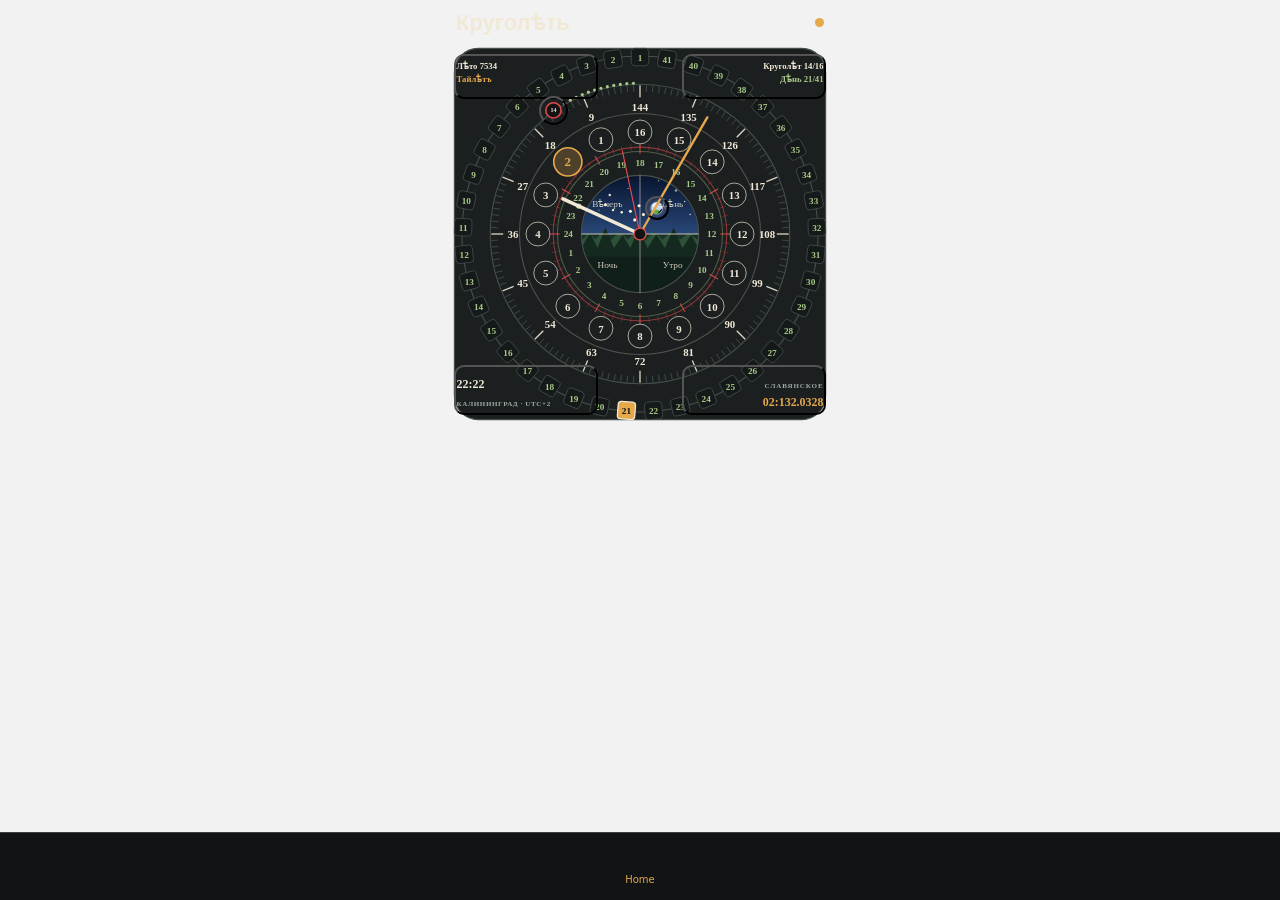
==== commit 3574cc1f: "Remove center ring from focused moon view" ====
--- a/index.html
+++ b/index.html
@@ -389,5 +389,5 @@
 @keyframes r-1pzkwqh{0%{transform:translateY(100%);}100%{transform:translateY(0%);}}
 @keyframes r-imtty0{0%{opacity:0;}100%{opacity:1;}}
 @keyframes r-q67da2{0%{transform:translateX(-100%);}100%{transform:translateX(400%);}}
-@keyframes r-t2lo5v{0%{opacity:1;}100%{opacity:0;}}</style><script type="module">globalThis.__EXPO_ROUTER_HYDRATE__=true;</script><link rel="preload" href="/slavic-clock-widget-pages/_expo/static/css/web-3c251912f90f0ade77aed5e5aa9da516.css" as="style"><link rel="stylesheet" href="/slavic-clock-widget-pages/_expo/static/css/web-3c251912f90f0ade77aed5e5aa9da516.css"><link rel="icon" href="/slavic-clock-widget-pages/favicon.ico" /></head><body><div id="root"><div class="css-g5y9jx r-13awgt0"><!--$--><div class="css-g5y9jx" style="flex:1;--color-primary:#E5A84B;--color-background:#111315;--color-surface:#1B1F20;--color-foreground:#F1E9D5;--color-muted:#9FA8A3;--color-border:#39403D;--color-success:#22C55E;--color-warning:#F59E0B;--color-error:#EF4444"><div class="css-g5y9jx r-13awgt0"><div class="css-g5y9jx" style="flex:1"><div style="position:absolute;left:0;right:0;top:0;bottom:0;pointer-events:none;visibility:hidden"></div><div class="css-g5y9jx r-13awgt0"><div class="css-g5y9jx r-13awgt0 r-1p0dtai r-1d2f490 r-u8s1d r-zchlnj r-ipm5af" style="background-color:rgba(242,242,242,1.00);display:flex"><div class="css-g5y9jx r-13awgt0"><div class="css-g5y9jx r-13awgt0"><!--$--><div style="position:absolute;left:0;right:0;top:0;bottom:0;pointer-events:none;visibility:hidden"></div><div class="css-g5y9jx r-13awgt0" style="flex-direction:column"><div class="css-g5y9jx r-13awgt0 r-1udh08x"><div class="css-g5y9jx r-1p0dtai r-1d2f490 r-u8s1d r-zchlnj r-ipm5af" style="z-index:0"><div class="css-g5y9jx r-13awgt0" style="background-color:rgba(242,242,242,1.00)"><div class="css-g5y9jx r-13awgt0"><!--$--><div class="css-g5y9jx flex-1 bg-background"><div class="css-g5y9jx flex-1" style="padding-top:0px;padding-right:0px;padding-bottom:0px;padding-left:0px"><div class="css-g5y9jx flex-1"><div class="css-g5y9jx r-150rngu r-eqz5dr r-16y2uox r-1wbh5a2 r-11yh6sk r-1rnoaur r-agouwx r-2eszeu"><div class="css-g5y9jx r-1awozwy r-1cmwbt1 r-1t2hasf r-3o4zer r-tskmnb"><div class="css-g5y9jx r-1awozwy r-18u37iz r-1wtj0ep r-17w48nw r-18c5d7m r-13qz1uu"><div dir="auto" class="css-146c3p1 r-1qkvy22 r-evnaw r-b88u0q r-1bymd8e">Круголѣть</div><div class="css-g5y9jx r-fubrfd r-1f0042m r-k5y9r7 r-1t7zxhp"></div></div><div class="css-g5y9jx r-1kihuf0 r-1ujkv8a r-17w48nw r-bnwqim r-13qz1uu"><svg width="100%" height="100%" viewBox="0 0 350 350"><rect x="4" y="4" width="342" height="342" rx="22" fill="#1B1F20" stroke="#46504B" stroke-width="1"></rect><circle cx="175" cy="175" r="164" fill="none" stroke="#46504B" stroke-width="1"></circle><circle cx="175" cy="175" r="138" fill="none" stroke="#46504B" stroke-width="1"></circle><circle cx="175" cy="175" r="80" fill="none" stroke="#E14B4B" stroke-opacity="0.55" stroke-width="1"></circle><circle cx="175" cy="175" r="76" fill="none" stroke="#A8C987" stroke-opacity="0.38" stroke-width="1"></circle><circle cx="175" cy="175" r="111" fill="none" stroke="#F1E9D5" stroke-opacity="0.25" stroke-width="1"></circle><defs><clipPath id="celestial-center-clip"><circle cx="175" cy="175" r="54"></circle></clipPath><clipPath id="moon-disc-clip"><circle cx="191.9054171584651" cy="151.75031846596113" r="5.4"></circle></clipPath><mask maskUnits="userSpaceOnUse" x="186.5054171584651" y="146.35031846596112" width="10.8" height="10.8" id="moon-phase-mask"><rect x="186.5054171584651" y="146.35031846596112" width="10.8" height="10.8" fill="black"></rect><path d="M 191.9054171584651 146.35031846596112 A 5.4 5.4 0 0 0 191.9054171584651 157.15031846596113 A 2.8951523846868934 5.4 0 0 0 191.9054171584651 146.35031846596112 Z" fill="white"></path></mask><filter x="-20%" y="-20%" width="140%" height="140%" id="moon-terminator-blur"><feGaussianBlur stdDeviation="0"></feGaussianBlur></filter><radialGradient cx="50%" cy="50%" r="50%" id="moon-glow-gradient"><stop offset="0" stop-color="#DCE7FF" stop-opacity="0.32"></stop><stop offset="0.62" stop-color="#DCE7FF" stop-opacity="0.13"></stop><stop offset="1" stop-color="#DCE7FF" stop-opacity="0"></stop></radialGradient><linearGradient x1="0" y1="0" x2="0" y2="1" id="celestial-sky-gradient"><stop offset="0" stop-color="#07142F"></stop><stop offset="1" stop-color="#294777"></stop></linearGradient></defs><g clip-path="url(#celestial-center-clip)"><rect x="121" y="121" width="108" height="54" fill="url(#celestial-sky-gradient)"></rect><circle cx="147.07890767487942" cy="139" r="1.15" fill="#F1E9D5" fill-opacity="0.95"></circle><circle cx="156.07890767487942" cy="147" r="0.65" fill="#F1E9D5" fill-opacity="0.64"></circle><circle cx="164.07890767487942" cy="133" r="0.65" fill="#F1E9D5" fill-opacity="0.64"></circle><circle cx="186.07890767487942" cy="142" r="0.65" fill="#F1E9D5" fill-opacity="0.95"></circle><circle cx="198.07890767487942" cy="151" r="0.65" fill="#F1E9D5" fill-opacity="0.64"></circle><circle cx="208.07890767487942" cy="135" r="1.15" fill="#F1E9D5" fill-opacity="0.64"></circle><circle cx="216.07890767487942" cy="145" r="0.65" fill="#F1E9D5" fill-opacity="0.95"></circle><circle cx="137.07890767487942" cy="153" r="0.65" fill="#F1E9D5" fill-opacity="0.64"></circle><circle cx="192.07890767487942" cy="126" r="0.65" fill="#F1E9D5" fill-opacity="0.64"></circle><circle cx="221.07890767487942" cy="157" r="0.65" fill="#F1E9D5" fill-opacity="0.95"></circle><circle cx="154.07890767487942" cy="123" r="1.15" fill="#F1E9D5" fill-opacity="0.64"></circle><circle cx="209.07890767487942" cy="119" r="0.65" fill="#F1E9D5" fill-opacity="0.64"></circle><circle cx="143.07890767487942" cy="148" r="1.4" fill="#FFF6DC" fill-opacity="1"></circle><circle cx="150.07890767487942" cy="153" r="1.1" fill="#FFF6DC" fill-opacity="1"></circle><circle cx="158.07890767487942" cy="155" r="1.1" fill="#FFF6DC" fill-opacity="1"></circle><circle cx="166.07890767487942" cy="154" r="1.4" fill="#FFF6DC" fill-opacity="1"></circle><circle cx="174.07890767487942" cy="149" r="1.4" fill="#FFF6DC" fill-opacity="1"></circle><circle cx="178.07890767487942" cy="157" r="1.4" fill="#FFF6DC" fill-opacity="1"></circle><circle cx="170.07890767487942" cy="162" r="1.4" fill="#FFF6DC" fill-opacity="1"></circle><circle cx="191.9054171584651" cy="151.75031846596113" r="10.5" fill="url(#moon-glow-gradient)"></circle><circle cx="191.9054171584651" cy="151.75031846596113" r="5.4" fill="#151719" stroke="#DCE7FF" stroke-opacity="0.78" stroke-width="0.45"></circle><image href="/slavic-clock-widget-pages/assets/assets/new-moon.34bd9d0ae694ac0e4a45a02dd3610004.png" x="186.5054171584651" y="146.35031846596112" width="10.8" height="10.8" preserveAspectRatio="xMidYMid slice" clip-path="url(#moon-disc-clip)"></image><image href="/slavic-clock-widget-pages/assets/assets/full-moon.6983451853afc208fb8b01d745a9ddf0.png" x="186.5054171584651" y="146.35031846596112" width="10.8" height="10.8" preserveAspectRatio="xMidYMid slice" mask="url(#moon-phase-mask)" clip-path="url(#moon-disc-clip)"></image><circle cx="191.9054171584651" cy="151.75031846596113" r="5.4" fill="none" stroke="#DCE7FF" stroke-opacity="0.58" stroke-width="0.4"></circle><rect x="121" y="175" width="108" height="54" fill="#193127"></rect><path d="M121 181 L128 174 L134 180 L141 172 L148 181 L156 173 L164 180 L172 171 L180 181 L188 173 L196 180 L204 172 L212 180 L220 174 L229 181 L229 229 L121 229 Z" fill="#2E513A"></path><path d="M121 188 L129 174 L136 188 L143 169 L151 188 L159 176 L166 188 L174 170 L182 188 L190 175 L198 188 L206 169 L214 188 L222 176 L229 188 L229 229 L121 229 Z" fill="#14291F"></path><rect x="121" y="196" width="108" height="54" fill="#0F1C17" fill-opacity="0.7"></rect><line x1="121" y1="175" x2="229" y2="175" stroke="#F1E9D5" stroke-opacity="0.45" stroke-width="0.7"></line></g><circle cx="175" cy="175" r="54" fill="none" stroke="#46504B" stroke-width="1"></circle><line x1="175" y1="92" x2="175" y2="101" stroke="#E14B4B" stroke-width="1" opacity="0.9"></line><line x1="183.67586245121524" y1="92.45468268443332" x2="183.0486916716093" y2="98.42181405664296" stroke="#E14B4B" stroke-width="0.55" opacity="0.5"></line><line x1="192.25667033787403" y1="93.81374913909414" x2="191.00920019296748" y2="99.68263474349698" stroke="#E14B4B" stroke-width="0.55" opacity="0.5"></line><line x1="200.64841053312063" y1="96.06230914750226" x2="198.79430856687094" y2="101.76864824527318" stroke="#E14B4B" stroke-width="0.55" opacity="0.5"></line><line x1="208.75914137529142" y1="99.17572701566412" x2="206.3187215168366" y2="104.65699976151973" stroke="#E14B4B" stroke-width="0.55" opacity="0.5"></line><line x1="216.5" y1="103.1198914858916" x2="212" y2="110.91412011995155" stroke="#E14B4B" stroke-width="1" opacity="0.9"></line><line x1="223.78617594027526" y1="107.85158946687936" x2="220.25946442652042" y2="112.70569143312905" stroke="#E14B4B" stroke-width="0.55" opacity="0.5"></line><line x1="230.53784032778523" y1="113.31897948537627" x2="226.52305668963209" y2="117.77784843824065" stroke="#E14B4B" stroke-width="0.55" opacity="0.5"></line><line x1="236.68102051462373" y1="119.46215967221477" x2="232.22215156175935" y2="123.47694331036791" stroke="#E14B4B" stroke-width="0.55" opacity="0.5"></line><line x1="242.14841053312063" y1="126.21382405972473" x2="237.29430856687094" y2="129.74053557347958" stroke="#E14B4B" stroke-width="0.55" opacity="0.5"></line><line x1="246.88010851410843" y1="133.5" x2="239.08587988004848" y2="138" stroke="#E14B4B" stroke-width="1" opacity="0.9"></line><line x1="250.8242729843359" y1="141.24085862470858" x2="245.34300023848027" y2="143.6812784831634" stroke="#E14B4B" stroke-width="0.55" opacity="0.5"></line><line x1="253.93769085249772" y1="149.35158946687937" x2="248.2313517547268" y2="151.20569143312906" stroke="#E14B4B" stroke-width="0.55" opacity="0.5"></line><line x1="256.1862508609059" y1="157.74332966212597" x2="250.31736525650302" y2="158.99079980703254" stroke="#E14B4B" stroke-width="0.55" opacity="0.5"></line><line x1="257.54531731556665" y1="166.32413754878476" x2="251.57818594335703" y2="166.9513083283907" stroke="#E14B4B" stroke-width="0.55" opacity="0.5"></line><line x1="258" y1="175" x2="249" y2="175" stroke="#E14B4B" stroke-width="1" opacity="0.9"></line><line x1="257.54531731556665" y1="183.67586245121524" x2="251.57818594335703" y2="183.0486916716093" stroke="#E14B4B" stroke-width="0.55" opacity="0.5"></line><line x1="256.1862508609059" y1="192.25667033787403" x2="250.31736525650302" y2="191.00920019296746" stroke="#E14B4B" stroke-width="0.55" opacity="0.5"></line><line x1="253.93769085249772" y1="200.64841053312063" x2="248.2313517547268" y2="198.79430856687094" stroke="#E14B4B" stroke-width="0.55" opacity="0.5"></line><line x1="250.8242729843359" y1="208.75914137529142" x2="245.34300023848027" y2="206.3187215168366" stroke="#E14B4B" stroke-width="0.55" opacity="0.5"></line><line x1="246.88010851410843" y1="216.5" x2="239.08587988004848" y2="212" stroke="#E14B4B" stroke-width="1" opacity="0.9"></line><line x1="242.14841053312065" y1="223.78617594027526" x2="237.29430856687097" y2="220.25946442652042" stroke="#E14B4B" stroke-width="0.55" opacity="0.5"></line><line x1="236.68102051462373" y1="230.53784032778523" x2="232.22215156175935" y2="226.52305668963209" stroke="#E14B4B" stroke-width="0.55" opacity="0.5"></line><line x1="230.53784032778523" y1="236.68102051462373" x2="226.52305668963209" y2="232.22215156175935" stroke="#E14B4B" stroke-width="0.55" opacity="0.5"></line><line x1="223.78617594027526" y1="242.14841053312063" x2="220.25946442652042" y2="237.29430856687094" stroke="#E14B4B" stroke-width="0.55" opacity="0.5"></line><line x1="216.5" y1="246.8801085141084" x2="212" y2="239.08587988004845" stroke="#E14B4B" stroke-width="1" opacity="0.9"></line><line x1="208.75914137529142" y1="250.8242729843359" x2="206.3187215168366" y2="245.34300023848027" stroke="#E14B4B" stroke-width="0.55" opacity="0.5"></line><line x1="200.64841053312063" y1="253.93769085249772" x2="198.79430856687094" y2="248.2313517547268" stroke="#E14B4B" stroke-width="0.55" opacity="0.5"></line><line x1="192.25667033787403" y1="256.18625086090583" x2="191.00920019296748" y2="250.31736525650302" stroke="#E14B4B" stroke-width="0.55" opacity="0.5"></line><line x1="183.67586245121524" y1="257.54531731556665" x2="183.0486916716093" y2="251.57818594335703" stroke="#E14B4B" stroke-width="0.55" opacity="0.5"></line><line x1="175" y1="258" x2="175" y2="249" stroke="#E14B4B" stroke-width="1" opacity="0.9"></line><line x1="166.3241375487847" y1="257.54531731556665" x2="166.95130832839064" y2="251.57818594335703" stroke="#E14B4B" stroke-width="0.55" opacity="0.5"></line><line x1="157.743329662126" y1="256.1862508609059" x2="158.99079980703254" y2="250.31736525650302" stroke="#E14B4B" stroke-width="0.55" opacity="0.5"></line><line x1="149.35158946687932" y1="253.93769085249772" x2="151.20569143312903" y2="248.2313517547268" stroke="#E14B4B" stroke-width="0.55" opacity="0.5"></line><line x1="141.2408586247086" y1="250.8242729843359" x2="143.6812784831634" y2="245.34300023848027" stroke="#E14B4B" stroke-width="0.55" opacity="0.5"></line><line x1="133.50000000000003" y1="246.88010851410843" x2="138" y2="239.08587988004848" stroke="#E14B4B" stroke-width="1" opacity="0.9"></line><line x1="126.21382405972474" y1="242.14841053312063" x2="129.74053557347958" y2="237.29430856687094" stroke="#E14B4B" stroke-width="0.55" opacity="0.5"></line><line x1="119.46215967221477" y1="236.68102051462373" x2="123.47694331036791" y2="232.22215156175935" stroke="#E14B4B" stroke-width="0.55" opacity="0.5"></line><line x1="113.31897948537629" y1="230.53784032778523" x2="117.77784843824065" y2="226.52305668963209" stroke="#E14B4B" stroke-width="0.55" opacity="0.5"></line><line x1="107.85158946687937" y1="223.78617594027529" x2="112.70569143312906" y2="220.25946442652042" stroke="#E14B4B" stroke-width="0.55" opacity="0.5"></line><line x1="103.11989148589159" y1="216.5" x2="110.91412011995153" y2="212" stroke="#E14B4B" stroke-width="1" opacity="0.9"></line><line x1="99.17572701566414" y1="208.75914137529145" x2="104.65699976151974" y2="206.31872151683663" stroke="#E14B4B" stroke-width="0.55" opacity="0.5"></line><line x1="96.06230914750226" y1="200.64841053312068" x2="101.76864824527318" y2="198.794308566871" stroke="#E14B4B" stroke-width="0.55" opacity="0.5"></line><line x1="93.81374913909413" y1="192.25667033787403" x2="99.68263474349696" y2="191.00920019296746" stroke="#E14B4B" stroke-width="0.55" opacity="0.5"></line><line x1="92.45468268443332" y1="183.67586245121527" x2="98.42181405664296" y2="183.04869167160933" stroke="#E14B4B" stroke-width="0.55" opacity="0.5"></line><line x1="92" y1="175" x2="101" y2="175" stroke="#E14B4B" stroke-width="1" opacity="0.9"></line><line x1="92.45468268443331" y1="166.3241375487848" x2="98.42181405664294" y2="166.95130832839072" stroke="#E14B4B" stroke-width="0.55" opacity="0.5"></line><line x1="93.81374913909413" y1="157.743329662126" x2="99.68263474349696" y2="158.99079980703254" stroke="#E14B4B" stroke-width="0.55" opacity="0.5"></line><line x1="96.06230914750226" y1="149.35158946687935" x2="101.76864824527318" y2="151.20569143312903" stroke="#E14B4B" stroke-width="0.55" opacity="0.5"></line><line x1="99.17572701566411" y1="141.2408586247086" x2="104.65699976151971" y2="143.68127848316342" stroke="#E14B4B" stroke-width="0.55" opacity="0.5"></line><line x1="103.1198914858916" y1="133.5" x2="110.91412011995155" y2="138" stroke="#E14B4B" stroke-width="1" opacity="0.9"></line><line x1="107.85158946687936" y1="126.21382405972474" x2="112.70569143312905" y2="129.74053557347958" stroke="#E14B4B" stroke-width="0.55" opacity="0.5"></line><line x1="113.31897948537627" y1="119.46215967221477" x2="117.77784843824065" y2="123.47694331036791" stroke="#E14B4B" stroke-width="0.55" opacity="0.5"></line><line x1="119.46215967221474" y1="113.3189794853763" x2="123.4769433103679" y2="117.77784843824065" stroke="#E14B4B" stroke-width="0.55" opacity="0.5"></line><line x1="126.21382405972471" y1="107.85158946687937" x2="129.74053557347958" y2="112.70569143312906" stroke="#E14B4B" stroke-width="0.55" opacity="0.5"></line><line x1="133.49999999999997" y1="103.1198914858916" x2="137.99999999999997" y2="110.91412011995155" stroke="#E14B4B" stroke-width="1" opacity="0.9"></line><line x1="141.2408586247086" y1="99.17572701566412" x2="143.6812784831634" y2="104.65699976151973" stroke="#E14B4B" stroke-width="0.55" opacity="0.5"></line><line x1="149.35158946687935" y1="96.06230914750226" x2="151.20569143312903" y2="101.76864824527318" stroke="#E14B4B" stroke-width="0.55" opacity="0.5"></line><line x1="157.74332966212594" y1="93.81374913909414" x2="158.9907998070325" y2="99.68263474349698" stroke="#E14B4B" stroke-width="0.55" opacity="0.5"></line><line x1="166.32413754878476" y1="92.45468268443331" x2="166.9513083283907" y2="98.42181405664294" stroke="#E14B4B" stroke-width="0.55" opacity="0.5"></line><g><rect x="167" y="4" width="16" height="16" rx="3" fill="#151919" stroke="#46504B" stroke-width="0.7" transform="rotate(0 175 12)"></rect><text x="175" y="15.5" fill="#A8C987" text-anchor="middle" style="font-size:8.5;font-weight:700">1</text></g><g><rect x="142.11816667232347" y="5.910290923803188" width="16" height="16" rx="3" fill="#151919" stroke="#46504B" stroke-width="0.7" transform="rotate(-8.78048780487805 150.11816667232347 13.910290923803188)"></rect><text x="150.11816667232347" y="17.41029092380319" fill="#A8C987" text-anchor="middle" style="font-size:8.5;font-weight:700">2</text></g><g><rect x="117.81954242898365" y="11.596388095046308" width="16" height="16" rx="3" fill="#151919" stroke="#46504B" stroke-width="0.7" transform="rotate(-17.5609756097561 125.81954242898365 19.596388095046308)"></rect><text x="125.81954242898365" y="23.096388095046308" fill="#A8C987" text-anchor="middle" style="font-size:8.5;font-weight:700">3</text></g><g><rect x="94.67366642768556" y="20.925014215347943" width="16" height="16" rx="3" fill="#151919" stroke="#46504B" stroke-width="0.7" transform="rotate(-26.341463414634145 102.67366642768556 28.925014215347943)"></rect><text x="102.67366642768556" y="32.42501421534794" fill="#A8C987" text-anchor="middle" style="font-size:8.5;font-weight:700">4</text></g><g><rect x="73.22305838436485" y="33.677514195025" width="16" height="16" rx="3" fill="#151919" stroke="#46504B" stroke-width="0.7" transform="rotate(-35.1219512195122 81.22305838436485 41.677514195025)"></rect><text x="81.22305838436485" y="45.177514195025" fill="#A8C987" text-anchor="middle" style="font-size:8.5;font-weight:700">5</text></g><g><rect x="53.97050237086462" y="49.5549802430717" width="16" height="16" rx="3" fill="#151919" stroke="#46504B" stroke-width="0.7" transform="rotate(-43.90243902439024 61.97050237086462 57.5549802430717)"></rect><text x="61.97050237086462" y="61.0549802430717" fill="#A8C987" text-anchor="middle" style="font-size:8.5;font-weight:700">6</text></g><g><rect x="37.36726198243147" y="68.18525801243803" width="16" height="16" rx="3" fill="#151919" stroke="#46504B" stroke-width="0.7" transform="rotate(-52.68292682926829 45.36726198243147 76.18525801243803)"></rect><text x="45.36726198243147" y="79.68525801243803" fill="#A8C987" text-anchor="middle" style="font-size:8.5;font-weight:700">7</text></g><g><rect x="23.80250310151638" y="89.13166958250116" width="16" height="16" rx="3" fill="#151919" stroke="#46504B" stroke-width="0.7" transform="rotate(-61.463414634146346 31.80250310151638 97.13166958250116)"></rect><text x="31.80250310151638" y="100.63166958250116" fill="#A8C987" text-anchor="middle" style="font-size:8.5;font-weight:700">8</text></g><g><rect x="13.59417217933148" y="111.90324881941405" width="16" height="16" rx="3" fill="#151919" stroke="#46504B" stroke-width="0.7" transform="rotate(-70.2439024390244 21.59417217933148 119.90324881941405)"></rect><text x="21.59417217933148" y="123.40324881941405" fill="#A8C987" text-anchor="middle" style="font-size:8.5;font-weight:700">9</text></g><g><rect x="6.981543840512643" y="135.96624920615903" width="16" height="16" rx="3" fill="#151919" stroke="#46504B" stroke-width="0.7" transform="rotate(-79.02439024390245 14.981543840512643 143.96624920615903)"></rect><text x="14.981543840512643" y="147.46624920615903" fill="#A8C987" text-anchor="middle" style="font-size:8.5;font-weight:700">10</text></g><g><rect x="4.119612488717962" y="160.75665440852427" width="16" height="16" rx="3" fill="#151919" stroke="#46504B" stroke-width="0.7" transform="rotate(-87.80487804878048 12.119612488717962 168.75665440852427)"></rect><text x="12.119612488717962" y="172.25665440852427" fill="#A8C987" text-anchor="middle" style="font-size:8.5;font-weight:700">11</text></g><g><rect x="5.075459369172961" y="185.69339833993922" width="16" height="16" rx="3" fill="#151919" stroke="#46504B" stroke-width="0.7" transform="rotate(-96.58536585365854 13.075459369172961 193.69339833993922)"></rect><text x="13.075459369172961" y="197.19339833993922" fill="#A8C987" text-anchor="middle" style="font-size:8.5;font-weight:700">12</text></g><g><rect x="9.826680241138007" y="210.19198485805586" width="16" height="16" rx="3" fill="#151919" stroke="#46504B" stroke-width="0.7" transform="rotate(-105.36585365853658 17.826680241138007 218.19198485805586)"></rect><text x="17.826680241138007" y="221.69198485805586" fill="#A8C987" text-anchor="middle" style="font-size:8.5;font-weight:700">13</text></g><g><rect x="18.261910514322324" y="233.6781878589283" width="16" height="16" rx="3" fill="#151919" stroke="#46504B" stroke-width="0.7" transform="rotate(-114.14634146341463 26.261910514322324 241.6781878589283)"></rect><text x="26.261910514322324" y="245.1781878589283" fill="#A8C987" text-anchor="middle" style="font-size:8.5;font-weight:700">14</text></g><g><rect x="30.183435540492184" y="255.6015106501991" width="16" height="16" rx="3" fill="#151919" stroke="#46504B" stroke-width="0.7" transform="rotate(-122.92682926829269 38.183435540492184 263.6015106501991)"></rect><text x="38.183435540492184" y="267.1015106501991" fill="#A8C987" text-anchor="middle" style="font-size:8.5;font-weight:700">15</text></g><g><rect x="45.31182487725006" y="275.4480891269871" width="16" height="16" rx="3" fill="#151919" stroke="#46504B" stroke-width="0.7" transform="rotate(-131.70731707317074 53.31182487725006 283.4480891269871)"></rect><text x="53.31182487725006" y="286.9480891269871" fill="#A8C987" text-anchor="middle" style="font-size:8.5;font-weight:700">16</text></g><g><rect x="63.29248190077075" y="292.75273631097673" width="16" height="16" rx="3" fill="#151919" stroke="#46504B" stroke-width="0.7" transform="rotate(-140.4878048780488 71.29248190077075 300.75273631097673)"></rect><text x="71.29248190077075" y="304.25273631097673" fill="#A8C987" text-anchor="middle" style="font-size:8.5;font-weight:700">17</text></g><g><rect x="83.70395525012094" y="307.10984593891374" width="16" height="16" rx="3" fill="#151919" stroke="#46504B" stroke-width="0.7" transform="rotate(-149.2682926829268 91.70395525012094 315.10984593891374)"></rect><text x="91.70395525012094" y="318.60984593891374" fill="#A8C987" text-anchor="middle" style="font-size:8.5;font-weight:700">18</text></g><g><rect x="106.06781728995466" y="318.1828995296414" width="16" height="16" rx="3" fill="#151919" stroke="#46504B" stroke-width="0.7" transform="rotate(-158.0487804878049 114.06781728995466 326.1828995296414)"></rect><text x="114.06781728995466" y="329.6828995296414" fill="#A8C987" text-anchor="middle" style="font-size:8.5;font-weight:700">19</text></g><g><rect x="129.8598780487886" y="325.712354092078" width="16" height="16" rx="3" fill="#151919" stroke="#46504B" stroke-width="0.7" transform="rotate(-166.82926829268294 137.8598780487886 333.712354092078)"></rect><text x="137.8598780487886" y="337.212354092078" fill="#A8C987" text-anchor="middle" style="font-size:8.5;font-weight:700">20</text></g><g><rect x="154.52247178765128" y="329.5217255929497" width="16" height="16" rx="3" fill="#E5A84B" stroke="#F1E9D5" stroke-width="1.2" transform="rotate(-175.60975609756096 162.52247178765128 337.5217255929497)"></rect><text x="162.52247178765128" y="341.0217255929497" fill="#111315" text-anchor="middle" style="font-size:8.5;font-weight:700">21</text></g><g><rect x="179.4775282123488" y="329.5217255929497" width="16" height="16" rx="3" fill="#151919" stroke="#46504B" stroke-width="0.7" transform="rotate(-184.39024390243904 187.4775282123488 337.5217255929497)"></rect><text x="187.4775282123488" y="341.0217255929497" fill="#A8C987" text-anchor="middle" style="font-size:8.5;font-weight:700">22</text></g><g><rect x="204.14012195121148" y="325.71235409207793" width="16" height="16" rx="3" fill="#151919" stroke="#46504B" stroke-width="0.7" transform="rotate(-193.1707317073171 212.14012195121148 333.71235409207793)"></rect><text x="212.14012195121148" y="337.21235409207793" fill="#A8C987" text-anchor="middle" style="font-size:8.5;font-weight:700">23</text></g><g><rect x="227.93218271004542" y="318.1828995296414" width="16" height="16" rx="3" fill="#151919" stroke="#46504B" stroke-width="0.7" transform="rotate(-201.95121951219514 235.93218271004542 326.1828995296414)"></rect><text x="235.93218271004542" y="329.6828995296414" fill="#A8C987" text-anchor="middle" style="font-size:8.5;font-weight:700">24</text></g><g><rect x="250.296044749879" y="307.10984593891374" width="16" height="16" rx="3" fill="#151919" stroke="#46504B" stroke-width="0.7" transform="rotate(-210.73170731707316 258.296044749879 315.10984593891374)"></rect><text x="258.296044749879" y="318.60984593891374" fill="#A8C987" text-anchor="middle" style="font-size:8.5;font-weight:700">25</text></g><g><rect x="270.7075180992292" y="292.75273631097673" width="16" height="16" rx="3" fill="#151919" stroke="#46504B" stroke-width="0.7" transform="rotate(-219.5121951219512 278.7075180992292 300.75273631097673)"></rect><text x="278.7075180992292" y="304.25273631097673" fill="#A8C987" text-anchor="middle" style="font-size:8.5;font-weight:700">26</text></g><g><rect x="288.68817512274984" y="275.44808912698727" width="16" height="16" rx="3" fill="#151919" stroke="#46504B" stroke-width="0.7" transform="rotate(-228.29268292682926 296.68817512274984 283.44808912698727)"></rect><text x="296.68817512274984" y="286.94808912698727" fill="#A8C987" text-anchor="middle" style="font-size:8.5;font-weight:700">27</text></g><g><rect x="303.81656445950796" y="255.60151065019886" width="16" height="16" rx="3" fill="#151919" stroke="#46504B" stroke-width="0.7" transform="rotate(-237.07317073170734 311.81656445950796 263.60151065019886)"></rect><text x="311.81656445950796" y="267.10151065019886" fill="#A8C987" text-anchor="middle" style="font-size:8.5;font-weight:700">28</text></g><g><rect x="315.7380894856776" y="233.67818785892845" width="16" height="16" rx="3" fill="#151919" stroke="#46504B" stroke-width="0.7" transform="rotate(-245.85365853658539 323.7380894856776 241.67818785892845)"></rect><text x="323.7380894856776" y="245.17818785892845" fill="#A8C987" text-anchor="middle" style="font-size:8.5;font-weight:700">29</text></g><g><rect x="324.173319758862" y="210.19198485805583" width="16" height="16" rx="3" fill="#151919" stroke="#46504B" stroke-width="0.7" transform="rotate(-254.6341463414634 332.173319758862 218.19198485805583)"></rect><text x="332.173319758862" y="221.69198485805583" fill="#A8C987" text-anchor="middle" style="font-size:8.5;font-weight:700">30</text></g><g><rect x="328.92454063082704" y="185.69339833993922" width="16" height="16" rx="3" fill="#151919" stroke="#46504B" stroke-width="0.7" transform="rotate(-263.4146341463415 336.92454063082704 193.69339833993922)"></rect><text x="336.92454063082704" y="197.19339833993922" fill="#A8C987" text-anchor="middle" style="font-size:8.5;font-weight:700">31</text></g><g><rect x="329.88038751128204" y="160.7566544085244" width="16" height="16" rx="3" fill="#151919" stroke="#46504B" stroke-width="0.7" transform="rotate(-272.1951219512195 337.88038751128204 168.7566544085244)"></rect><text x="337.88038751128204" y="172.2566544085244" fill="#A8C987" text-anchor="middle" style="font-size:8.5;font-weight:700">32</text></g><g><rect x="327.01845615948736" y="135.96624920615903" width="16" height="16" rx="3" fill="#151919" stroke="#46504B" stroke-width="0.7" transform="rotate(-280.9756097560976 335.01845615948736 143.96624920615903)"></rect><text x="335.01845615948736" y="147.46624920615903" fill="#A8C987" text-anchor="middle" style="font-size:8.5;font-weight:700">33</text></g><g><rect x="320.4058278206686" y="111.9032488194141" width="16" height="16" rx="3" fill="#151919" stroke="#46504B" stroke-width="0.7" transform="rotate(-289.7560975609756 328.4058278206686 119.9032488194141)"></rect><text x="328.4058278206686" y="123.4032488194141" fill="#A8C987" text-anchor="middle" style="font-size:8.5;font-weight:700">34</text></g><g><rect x="310.1974968984836" y="89.13166958250115" width="16" height="16" rx="3" fill="#151919" stroke="#46504B" stroke-width="0.7" transform="rotate(-298.5365853658536 318.1974968984836 97.13166958250115)"></rect><text x="318.1974968984836" y="100.63166958250115" fill="#A8C987" text-anchor="middle" style="font-size:8.5;font-weight:700">35</text></g><g><rect x="296.63273801756856" y="68.18525801243808" width="16" height="16" rx="3" fill="#151919" stroke="#46504B" stroke-width="0.7" transform="rotate(-307.3170731707317 304.63273801756856 76.18525801243808)"></rect><text x="304.63273801756856" y="79.68525801243808" fill="#A8C987" text-anchor="middle" style="font-size:8.5;font-weight:700">36</text></g><g><rect x="280.02949762913545" y="49.554980243071725" width="16" height="16" rx="3" fill="#151919" stroke="#46504B" stroke-width="0.7" transform="rotate(-316.0975609756098 288.02949762913545 57.554980243071725)"></rect><text x="288.02949762913545" y="61.054980243071725" fill="#A8C987" text-anchor="middle" style="font-size:8.5;font-weight:700">37</text></g><g><rect x="260.77694161563517" y="33.677514195025" width="16" height="16" rx="3" fill="#151919" stroke="#46504B" stroke-width="0.7" transform="rotate(-324.8780487804878 268.77694161563517 41.677514195025)"></rect><text x="268.77694161563517" y="45.177514195025" fill="#A8C987" text-anchor="middle" style="font-size:8.5;font-weight:700">38</text></g><g><rect x="239.32633357231435" y="20.925014215347915" width="16" height="16" rx="3" fill="#151919" stroke="#46504B" stroke-width="0.7" transform="rotate(-333.6585365853659 247.32633357231435 28.925014215347915)"></rect><text x="247.32633357231435" y="32.425014215347915" fill="#A8C987" text-anchor="middle" style="font-size:8.5;font-weight:700">39</text></g><g><rect x="216.1804575710165" y="11.596388095046365" width="16" height="16" rx="3" fill="#151919" stroke="#46504B" stroke-width="0.7" transform="rotate(-342.4390243902439 224.1804575710165 19.596388095046365)"></rect><text x="224.1804575710165" y="23.096388095046365" fill="#A8C987" text-anchor="middle" style="font-size:8.5;font-weight:700">40</text></g><g><rect x="191.88183332767665" y="5.910290923803217" width="16" height="16" rx="3" fill="#151919" stroke="#46504B" stroke-width="0.7" transform="rotate(-351.2195121951219 199.88183332767665 13.910290923803217)"></rect><text x="199.88183332767665" y="17.410290923803217" fill="#A8C987" text-anchor="middle" style="font-size:8.5;font-weight:700">41</text></g><line x1="175" y1="38" x2="175" y2="49" stroke="#F1E9D5" stroke-width="1.2" opacity="0.9"></line><line x1="180.97585606905108" y1="38.13039364328549" x2="180.71413974485904" y2="44.12468297277664" stroke="#9FA8A3" stroke-width="0.55" opacity="0.5"></line><line x1="186.94033675642916" y1="38.52132636143085" x2="186.4174022999432" y2="44.49849454998133" stroke="#9FA8A3" stroke-width="0.55" opacity="0.5"></line><line x1="192.88208833414708" y1="39.172053991787976" x2="192.09893118082678" y2="45.12072316003085" stroke="#9FA8A3" stroke-width="0.55" opacity="0.5"></line><line x1="198.78980034036948" y1="40.08133783732751" x2="197.74791127436788" y2="45.99018435540074" stroke="#9FA8A3" stroke-width="0.55" opacity="0.5"></line><line x1="204.65222710952008" y1="41.24744702456914" x2="203.35358942589147" y2="47.10522306728873" stroke="#9FA8A3" stroke-width="0.55" opacity="0.5"></line><line x1="210.45820917904535" y1="42.66816179839765" x2="208.90529490843022" y2="48.46371675613206" stroke="#9FA8A3" stroke-width="0.55" opacity="0.5"></line><line x1="216.19669453208544" y1="44.34077774749292" x2="214.3924597350598" y2="50.06307945198229" stroke="#9FA8A3" stroke-width="0.55" opacity="0.5"></line><line x1="221.85675963561664" y1="46.26211095233057" x2="219.80463877566262" y2="51.900266677046005" stroke="#9FA8A3" stroke-width="0.55" opacity="0.5"></line><line x1="227.4276302340173" y1="48.428504045953716" x2="223.21811247800133" y2="58.59117890357787" stroke="#F1E9D5" stroke-width="1.2" opacity="0.9"></line><line x1="232.89870185847582" y1="50.83583317597896" x2="230.36299228803162" y2="56.273679898198864" stroke="#9FA8A3" stroke-width="0.55" opacity="0.5"></line><line x1="238.25956001319966" y1="53.47951585458364" x2="235.48906833378948" y2="58.801580853652965" stroke="#9FA8A3" stroke-width="0.55" opacity="0.5"></line><line x1="243.5" y1="56.35451968153191" x2="240.5" y2="61.550672104238544" stroke="#9FA8A3" stroke-width="0.55" opacity="0.5"></line><line x1="248.61004634351485" y1="59.45537192363467" x2="245.3862486934339" y2="64.51572059851199" stroke="#9FA8A3" stroke-width="0.55" opacity="0.5"></line><line x1="253.5799717800933" y1="62.77616993240812" x2="250.13851316198702" y2="67.69108219814207" stroke="#9FA8A3" stroke-width="0.55" opacity="0.5"></line><line x1="258.4003157741947" y1="66.31059238010079" x2="254.74774720014238" y2="71.0707124218482" stroke="#9FA8A3" stroke-width="0.55" opacity="0.5"></line><line x1="263.0619025270559" y1="70.05191129270001" x2="259.20517686893663" y2="74.64817795141389" stroke="#9FA8A3" stroke-width="0.55" opacity="0.5"></line><line x1="267.55585844334547" y1="73.993004857013" x2="263.5023171976515" y2="78.41666887787375" stroke="#9FA8A3" stroke-width="0.55" opacity="0.5"></line><line x1="271.873629022557" y1="78.126370977443" x2="264.095454429505" y2="85.90454557049502" stroke="#F1E9D5" stroke-width="1.2" opacity="0.9"></line><line x1="276.00699514298697" y1="82.44414155665454" x2="271.58333112212625" y2="86.4976828023485" stroke="#9FA8A3" stroke-width="0.55" opacity="0.5"></line><line x1="279.9480887073" y1="86.93809747294412" x2="275.3518220485861" y2="90.79482313106335" stroke="#9FA8A3" stroke-width="0.55" opacity="0.5"></line><line x1="283.6894076198992" y1="91.59968422580528" x2="278.9292875781518" y2="95.2522527998576" stroke="#9FA8A3" stroke-width="0.55" opacity="0.5"></line><line x1="287.2238300675919" y1="96.42002821990671" x2="282.30891780185794" y2="99.86148683801298" stroke="#9FA8A3" stroke-width="0.55" opacity="0.5"></line><line x1="290.5446280763653" y1="101.38995365648513" x2="285.48427940148804" y2="104.61375130656607" stroke="#9FA8A3" stroke-width="0.55" opacity="0.5"></line><line x1="293.6454803184681" y1="106.50000000000001" x2="288.4493278957615" y2="109.50000000000001" stroke="#9FA8A3" stroke-width="0.55" opacity="0.5"></line><line x1="296.5204841454164" y1="111.74043998680035" x2="291.1984191463471" y2="114.51093166621055" stroke="#9FA8A3" stroke-width="0.55" opacity="0.5"></line><line x1="299.16416682402104" y1="117.10129814152418" x2="293.72632010180115" y2="119.63700771196838" stroke="#9FA8A3" stroke-width="0.55" opacity="0.5"></line><line x1="301.57149595404627" y1="122.5723697659827" x2="291.4088210964221" y2="126.7818875219987" stroke="#F1E9D5" stroke-width="1.2" opacity="0.9"></line><line x1="303.73788904766946" y1="128.1432403643834" x2="298.099733322954" y2="130.1953612243374" stroke="#9FA8A3" stroke-width="0.55" opacity="0.5"></line><line x1="305.6592222525071" y1="133.80330546791458" x2="299.9369205480177" y2="135.6075402649402" stroke="#9FA8A3" stroke-width="0.55" opacity="0.5"></line><line x1="307.33183820160235" y1="139.54179082095465" x2="301.53628324386796" y2="141.09470509156978" stroke="#9FA8A3" stroke-width="0.55" opacity="0.5"></line><line x1="308.75255297543083" y1="145.34777289047992" x2="302.89477693271124" y2="146.64641057410853" stroke="#9FA8A3" stroke-width="0.55" opacity="0.5"></line><line x1="309.9186621626725" y1="151.21019965963055" x2="304.00981564459926" y2="152.25208872563212" stroke="#9FA8A3" stroke-width="0.55" opacity="0.5"></line><line x1="310.82794600821205" y1="157.11791166585294" x2="304.8792768399692" y2="157.90106881917325" stroke="#9FA8A3" stroke-width="0.55" opacity="0.5"></line><line x1="311.47867363856915" y1="163.05966324357084" x2="305.50150545001867" y2="163.5825977000568" stroke="#9FA8A3" stroke-width="0.55" opacity="0.5"></line><line x1="311.8696063567145" y1="169.02414393094898" x2="305.87531702722333" y2="169.285860255141" stroke="#9FA8A3" stroke-width="0.55" opacity="0.5"></line><line x1="312" y1="175" x2="301" y2="175" stroke="#F1E9D5" stroke-width="1.2" opacity="0.9"></line><line x1="311.8696063567145" y1="180.975856069051" x2="305.87531702722333" y2="180.71413974485898" stroke="#9FA8A3" stroke-width="0.55" opacity="0.5"></line><line x1="311.47867363856915" y1="186.94033675642916" x2="305.50150545001867" y2="186.4174022999432" stroke="#9FA8A3" stroke-width="0.55" opacity="0.5"></line><line x1="310.82794600821205" y1="192.88208833414706" x2="304.8792768399692" y2="192.09893118082675" stroke="#9FA8A3" stroke-width="0.55" opacity="0.5"></line><line x1="309.9186621626725" y1="198.78980034036945" x2="304.00981564459926" y2="197.74791127436788" stroke="#9FA8A3" stroke-width="0.55" opacity="0.5"></line><line x1="308.75255297543083" y1="204.65222710952008" x2="302.89477693271124" y2="203.35358942589147" stroke="#9FA8A3" stroke-width="0.55" opacity="0.5"></line><line x1="307.33183820160235" y1="210.45820917904535" x2="301.53628324386796" y2="208.90529490843022" stroke="#9FA8A3" stroke-width="0.55" opacity="0.5"></line><line x1="305.6592222525071" y1="216.19669453208542" x2="299.9369205480177" y2="214.3924597350598" stroke="#9FA8A3" stroke-width="0.55" opacity="0.5"></line><line x1="303.73788904766946" y1="221.85675963561664" x2="298.09973332295397" y2="219.80463877566262" stroke="#9FA8A3" stroke-width="0.55" opacity="0.5"></line><line x1="301.57149595404627" y1="227.4276302340173" x2="291.4088210964221" y2="223.2181124780013" stroke="#F1E9D5" stroke-width="1.2" opacity="0.9"></line><line x1="299.16416682402104" y1="232.8987018584758" x2="293.72632010180115" y2="230.3629922880316" stroke="#9FA8A3" stroke-width="0.55" opacity="0.5"></line><line x1="296.5204841454164" y1="238.25956001319963" x2="291.1984191463471" y2="235.48906833378945" stroke="#9FA8A3" stroke-width="0.55" opacity="0.5"></line><line x1="293.6454803184681" y1="243.5" x2="288.4493278957615" y2="240.5" stroke="#9FA8A3" stroke-width="0.55" opacity="0.5"></line><line x1="290.54462807636537" y1="248.61004634351485" x2="285.48427940148804" y2="245.3862486934339" stroke="#9FA8A3" stroke-width="0.55" opacity="0.5"></line><line x1="287.22383006759185" y1="253.5799717800933" x2="282.30891780185794" y2="250.13851316198702" stroke="#9FA8A3" stroke-width="0.55" opacity="0.5"></line><line x1="283.6894076198992" y1="258.4003157741947" x2="278.9292875781518" y2="254.74774720014238" stroke="#9FA8A3" stroke-width="0.55" opacity="0.5"></line><line x1="279.9480887073" y1="263.06190252705585" x2="275.3518220485861" y2="259.20517686893663" stroke="#9FA8A3" stroke-width="0.55" opacity="0.5"></line><line x1="276.00699514298697" y1="267.55585844334547" x2="271.58333112212625" y2="263.5023171976515" stroke="#9FA8A3" stroke-width="0.55" opacity="0.5"></line><line x1="271.873629022557" y1="271.873629022557" x2="264.095454429505" y2="264.09545442950497" stroke="#F1E9D5" stroke-width="1.2" opacity="0.9"></line><line x1="267.55585844334547" y1="276.00699514298697" x2="263.5023171976515" y2="271.58333112212625" stroke="#9FA8A3" stroke-width="0.55" opacity="0.5"></line><line x1="263.0619025270559" y1="279.9480887073" x2="259.20517686893663" y2="275.3518220485861" stroke="#9FA8A3" stroke-width="0.55" opacity="0.5"></line><line x1="258.4003157741947" y1="283.6894076198992" x2="254.74774720014238" y2="278.9292875781518" stroke="#9FA8A3" stroke-width="0.55" opacity="0.5"></line><line x1="253.5799717800933" y1="287.22383006759185" x2="250.13851316198702" y2="282.30891780185794" stroke="#9FA8A3" stroke-width="0.55" opacity="0.5"></line><line x1="248.61004634351485" y1="290.5446280763653" x2="245.3862486934339" y2="285.48427940148804" stroke="#9FA8A3" stroke-width="0.55" opacity="0.5"></line><line x1="243.5" y1="293.6454803184681" x2="240.5" y2="288.4493278957615" stroke="#9FA8A3" stroke-width="0.55" opacity="0.5"></line><line x1="238.25956001319966" y1="296.5204841454164" x2="235.48906833378948" y2="291.198419146347" stroke="#9FA8A3" stroke-width="0.55" opacity="0.5"></line><line x1="232.89870185847582" y1="299.16416682402104" x2="230.36299228803162" y2="293.72632010180115" stroke="#9FA8A3" stroke-width="0.55" opacity="0.5"></line><line x1="227.4276302340173" y1="301.57149595404627" x2="223.21811247800133" y2="291.4088210964221" stroke="#F1E9D5" stroke-width="1.2" opacity="0.9"></line><line x1="221.85675963561664" y1="303.73788904766946" x2="219.80463877566262" y2="298.09973332295397" stroke="#9FA8A3" stroke-width="0.55" opacity="0.5"></line><line x1="216.19669453208544" y1="305.6592222525071" x2="214.3924597350598" y2="299.9369205480177" stroke="#9FA8A3" stroke-width="0.55" opacity="0.5"></line><line x1="210.45820917904535" y1="307.33183820160235" x2="208.90529490843022" y2="301.53628324386796" stroke="#9FA8A3" stroke-width="0.55" opacity="0.5"></line><line x1="204.65222710952008" y1="308.75255297543083" x2="203.35358942589147" y2="302.89477693271124" stroke="#9FA8A3" stroke-width="0.55" opacity="0.5"></line><line x1="198.78980034036948" y1="309.9186621626725" x2="197.74791127436788" y2="304.00981564459926" stroke="#9FA8A3" stroke-width="0.55" opacity="0.5"></line><line x1="192.88208833414708" y1="310.82794600821205" x2="192.09893118082678" y2="304.8792768399692" stroke="#9FA8A3" stroke-width="0.55" opacity="0.5"></line><line x1="186.94033675642916" y1="311.47867363856915" x2="186.4174022999432" y2="305.50150545001867" stroke="#9FA8A3" stroke-width="0.55" opacity="0.5"></line><line x1="180.97585606905108" y1="311.8696063567145" x2="180.71413974485904" y2="305.87531702722333" stroke="#9FA8A3" stroke-width="0.55" opacity="0.5"></line><line x1="175" y1="312" x2="175" y2="301" stroke="#F1E9D5" stroke-width="1.2" opacity="0.9"></line><line x1="169.02414393094898" y1="311.8696063567145" x2="169.285860255141" y2="305.87531702722333" stroke="#9FA8A3" stroke-width="0.55" opacity="0.5"></line><line x1="163.05966324357092" y1="311.47867363856915" x2="163.58259770005685" y2="305.50150545001867" stroke="#9FA8A3" stroke-width="0.55" opacity="0.5"></line><line x1="157.11791166585297" y1="310.82794600821205" x2="157.90106881917328" y2="304.8792768399692" stroke="#9FA8A3" stroke-width="0.55" opacity="0.5"></line><line x1="151.21019965963055" y1="309.9186621626725" x2="152.25208872563212" y2="304.00981564459926" stroke="#9FA8A3" stroke-width="0.55" opacity="0.5"></line><line x1="145.34777289047992" y1="308.75255297543083" x2="146.64641057410853" y2="302.89477693271124" stroke="#9FA8A3" stroke-width="0.55" opacity="0.5"></line><line x1="139.54179082095465" y1="307.33183820160235" x2="141.09470509156978" y2="301.53628324386796" stroke="#9FA8A3" stroke-width="0.55" opacity="0.5"></line><line x1="133.80330546791453" y1="305.6592222525071" x2="135.60754026494016" y2="299.9369205480177" stroke="#9FA8A3" stroke-width="0.55" opacity="0.5"></line><line x1="128.1432403643834" y1="303.73788904766946" x2="130.1953612243374" y2="298.099733322954" stroke="#9FA8A3" stroke-width="0.55" opacity="0.5"></line><line x1="122.5723697659827" y1="301.57149595404627" x2="126.7818875219987" y2="291.4088210964221" stroke="#F1E9D5" stroke-width="1.2" opacity="0.9"></line><line x1="117.10129814152418" y1="299.16416682402104" x2="119.63700771196838" y2="293.72632010180115" stroke="#9FA8A3" stroke-width="0.55" opacity="0.5"></line><line x1="111.74043998680042" y1="296.5204841454164" x2="114.51093166621064" y2="291.1984191463471" stroke="#9FA8A3" stroke-width="0.55" opacity="0.5"></line><line x1="106.50000000000003" y1="293.6454803184681" x2="109.50000000000003" y2="288.4493278957615" stroke="#9FA8A3" stroke-width="0.55" opacity="0.5"></line><line x1="101.38995365648518" y1="290.54462807636537" x2="104.61375130656612" y2="285.48427940148804" stroke="#9FA8A3" stroke-width="0.55" opacity="0.5"></line><line x1="96.42002821990673" y1="287.2238300675919" x2="99.861486838013" y2="282.30891780185794" stroke="#9FA8A3" stroke-width="0.55" opacity="0.5"></line><line x1="91.59968422580528" y1="283.6894076198992" x2="95.2522527998576" y2="278.9292875781518" stroke="#9FA8A3" stroke-width="0.55" opacity="0.5"></line><line x1="86.93809747294407" y1="279.9480887073" x2="90.7948231310633" y2="275.3518220485861" stroke="#9FA8A3" stroke-width="0.55" opacity="0.5"></line><line x1="82.44414155665454" y1="276.00699514298697" x2="86.4976828023485" y2="271.58333112212625" stroke="#9FA8A3" stroke-width="0.55" opacity="0.5"></line><line x1="78.126370977443" y1="271.873629022557" x2="85.90454557049502" y2="264.095454429505" stroke="#F1E9D5" stroke-width="1.2" opacity="0.9"></line><line x1="73.99300485701302" y1="267.55585844334547" x2="78.41666887787376" y2="263.5023171976515" stroke="#9FA8A3" stroke-width="0.55" opacity="0.5"></line><line x1="70.05191129270007" y1="263.06190252705596" x2="74.64817795141394" y2="259.20517686893675" stroke="#9FA8A3" stroke-width="0.55" opacity="0.5"></line><line x1="66.31059238010077" y1="258.4003157741947" x2="71.07071242184819" y2="254.74774720014238" stroke="#9FA8A3" stroke-width="0.55" opacity="0.5"></line><line x1="62.77616993240815" y1="253.57997178009336" x2="67.6910821981421" y2="250.13851316198708" stroke="#9FA8A3" stroke-width="0.55" opacity="0.5"></line><line x1="59.45537192363466" y1="248.61004634351485" x2="64.51572059851198" y2="245.3862486934339" stroke="#9FA8A3" stroke-width="0.55" opacity="0.5"></line><line x1="56.3545196815319" y1="243.5" x2="61.55067210423853" y2="240.5" stroke="#9FA8A3" stroke-width="0.55" opacity="0.5"></line><line x1="53.479515854583596" y1="238.25956001319958" x2="58.80158085365292" y2="235.4890683337894" stroke="#9FA8A3" stroke-width="0.55" opacity="0.5"></line><line x1="50.83583317597896" y1="232.89870185847582" x2="56.273679898198864" y2="230.36299228803165" stroke="#9FA8A3" stroke-width="0.55" opacity="0.5"></line><line x1="48.428504045953716" y1="227.42763023401733" x2="58.59117890357787" y2="223.21811247800133" stroke="#F1E9D5" stroke-width="1.2" opacity="0.9"></line><line x1="46.26211095233057" y1="221.85675963561664" x2="51.900266677046005" y2="219.80463877566262" stroke="#9FA8A3" stroke-width="0.55" opacity="0.5"></line><line x1="44.34077774749295" y1="216.1966945320855" x2="50.063079451982304" y2="214.39245973505984" stroke="#9FA8A3" stroke-width="0.55" opacity="0.5"></line><line x1="42.66816179839765" y1="210.45820917904538" x2="48.46371675613207" y2="208.90529490843025" stroke="#9FA8A3" stroke-width="0.55" opacity="0.5"></line><line x1="41.24744702456914" y1="204.65222710952014" x2="47.10522306728875" y2="203.35358942589153" stroke="#9FA8A3" stroke-width="0.55" opacity="0.5"></line><line x1="40.08133783732751" y1="198.78980034036945" x2="45.99018435540074" y2="197.74791127436788" stroke="#9FA8A3" stroke-width="0.55" opacity="0.5"></line><line x1="39.172053991787976" y1="192.88208833414706" x2="45.12072316003085" y2="192.09893118082675" stroke="#9FA8A3" stroke-width="0.55" opacity="0.5"></line><line x1="38.52132636143085" y1="186.94033675642925" x2="44.49849454998133" y2="186.4174022999433" stroke="#9FA8A3" stroke-width="0.55" opacity="0.5"></line><line x1="38.13039364328549" y1="180.97585606905105" x2="44.12468297277664" y2="180.71413974485904" stroke="#9FA8A3" stroke-width="0.55" opacity="0.5"></line><line x1="38" y1="175.00000000000003" x2="49" y2="175.00000000000003" stroke="#F1E9D5" stroke-width="1.2" opacity="0.9"></line><line x1="38.13039364328549" y1="169.02414393094892" x2="44.12468297277664" y2="169.28586025514096" stroke="#9FA8A3" stroke-width="0.55" opacity="0.5"></line><line x1="38.52132636143085" y1="163.05966324357087" x2="44.49849454998133" y2="163.5825977000568" stroke="#9FA8A3" stroke-width="0.55" opacity="0.5"></line><line x1="39.172053991787976" y1="157.11791166585297" x2="45.12072316003082" y2="157.90106881917328" stroke="#9FA8A3" stroke-width="0.55" opacity="0.5"></line><line x1="40.08133783732751" y1="151.21019965963052" x2="45.99018435540074" y2="152.25208872563212" stroke="#9FA8A3" stroke-width="0.55" opacity="0.5"></line><line x1="41.24744702456914" y1="145.3477728904799" x2="47.10522306728873" y2="146.64641057410853" stroke="#9FA8A3" stroke-width="0.55" opacity="0.5"></line><line x1="42.66816179839762" y1="139.5417908209547" x2="48.46371675613203" y2="141.09470509156984" stroke="#9FA8A3" stroke-width="0.55" opacity="0.5"></line><line x1="44.34077774749292" y1="133.80330546791458" x2="50.063079451982276" y2="135.6075402649402" stroke="#9FA8A3" stroke-width="0.55" opacity="0.5"></line><line x1="46.262110952330545" y1="128.1432403643834" x2="51.90026667704599" y2="130.1953612243374" stroke="#9FA8A3" stroke-width="0.55" opacity="0.5"></line><line x1="48.42850404595369" y1="122.57236976598278" x2="58.59117890357784" y2="126.78188752199875" stroke="#F1E9D5" stroke-width="1.2" opacity="0.9"></line><line x1="50.83583317597895" y1="117.1012981415242" x2="56.27367989819885" y2="119.6370077119684" stroke="#9FA8A3" stroke-width="0.55" opacity="0.5"></line><line x1="53.47951585458361" y1="111.74043998680037" x2="58.801580853652936" y2="114.51093166621058" stroke="#9FA8A3" stroke-width="0.55" opacity="0.5"></line><line x1="56.35451968153191" y1="106.49999999999999" x2="61.550672104238544" y2="109.49999999999999" stroke="#9FA8A3" stroke-width="0.55" opacity="0.5"></line><line x1="59.455371923634644" y1="101.38995365648518" x2="64.51572059851196" y2="104.61375130656612" stroke="#9FA8A3" stroke-width="0.55" opacity="0.5"></line><line x1="62.776169932408095" y1="96.42002821990673" x2="67.69108219814204" y2="99.861486838013" stroke="#9FA8A3" stroke-width="0.55" opacity="0.5"></line><line x1="66.31059238010079" y1="91.59968422580528" x2="71.0707124218482" y2="95.2522527998576" stroke="#9FA8A3" stroke-width="0.55" opacity="0.5"></line><line x1="70.0519112927" y1="86.93809747294412" x2="74.64817795141387" y2="90.79482313106335" stroke="#9FA8A3" stroke-width="0.55" opacity="0.5"></line><line x1="73.99300485701295" y1="82.44414155665461" x2="78.4166688778737" y2="86.49768280234856" stroke="#9FA8A3" stroke-width="0.55" opacity="0.5"></line><line x1="78.12637097744297" y1="78.126370977443" x2="85.90454557049499" y2="85.90454557049502" stroke="#F1E9D5" stroke-width="1.2" opacity="0.9"></line><line x1="82.44414155665453" y1="73.99300485701302" x2="86.49768280234849" y2="78.41666887787376" stroke="#9FA8A3" stroke-width="0.55" opacity="0.5"></line><line x1="86.9380974729441" y1="70.05191129270003" x2="90.79482313106332" y2="74.6481779514139" stroke="#9FA8A3" stroke-width="0.55" opacity="0.5"></line><line x1="91.59968422580523" y1="66.31059238010081" x2="95.25225279985756" y2="71.07071242184823" stroke="#9FA8A3" stroke-width="0.55" opacity="0.5"></line><line x1="96.42002821990664" y1="62.77616993240815" x2="99.86148683801292" y2="67.6910821981421" stroke="#9FA8A3" stroke-width="0.55" opacity="0.5"></line><line x1="101.38995365648508" y1="59.45537192363469" x2="104.61375130656603" y2="64.515720598512" stroke="#9FA8A3" stroke-width="0.55" opacity="0.5"></line><line x1="106.49999999999994" y1="56.354519681531926" x2="109.49999999999994" y2="61.55067210423856" stroke="#9FA8A3" stroke-width="0.55" opacity="0.5"></line><line x1="111.74043998680028" y1="53.47951585458365" x2="114.5109316662105" y2="58.80158085365298" stroke="#9FA8A3" stroke-width="0.55" opacity="0.5"></line><line x1="117.10129814152411" y1="50.83583317597899" x2="119.63700771196831" y2="56.27367989819889" stroke="#9FA8A3" stroke-width="0.55" opacity="0.5"></line><line x1="122.57236976598273" y1="48.4285040459537" x2="126.78188752199873" y2="58.591178903577855" stroke="#F1E9D5" stroke-width="1.2" opacity="0.9"></line><line x1="128.1432403643833" y1="46.26211095233057" x2="130.19536122433732" y2="51.90026667704602" stroke="#9FA8A3" stroke-width="0.55" opacity="0.5"></line><line x1="133.8033054679145" y1="44.34077774749295" x2="135.60754026494013" y2="50.063079451982304" stroke="#9FA8A3" stroke-width="0.55" opacity="0.5"></line><line x1="139.54179082095467" y1="42.66816179839765" x2="141.0947050915698" y2="48.46371675613206" stroke="#9FA8A3" stroke-width="0.55" opacity="0.5"></line><line x1="145.34777289047992" y1="41.24744702456914" x2="146.64641057410853" y2="47.10522306728873" stroke="#9FA8A3" stroke-width="0.55" opacity="0.5"></line><line x1="151.21019965963055" y1="40.08133783732751" x2="152.25208872563212" y2="45.99018435540074" stroke="#9FA8A3" stroke-width="0.55" opacity="0.5"></line><line x1="157.11791166585292" y1="39.172053991787976" x2="157.90106881917325" y2="45.12072316003085" stroke="#9FA8A3" stroke-width="0.55" opacity="0.5"></line><line x1="163.0596632435708" y1="38.52132636143085" x2="163.58259770005677" y2="44.49849454998133" stroke="#9FA8A3" stroke-width="0.55" opacity="0.5"></line><line x1="169.02414393094895" y1="38.13039364328549" x2="169.28586025514096" y2="44.12468297277664" stroke="#9FA8A3" stroke-width="0.55" opacity="0.5"></line><circle cx="168.9369051562183" cy="36.13229720012177" r="1.45" fill="#A8C987"></circle><circle cx="162.8853517580755" cy="36.52893696524737" r="1.45" fill="#A8C987"></circle><circle cx="156.85685928141285" cy="37.18916426904033" r="1.45" fill="#A8C987"></circle><circle cx="150.86290330429668" cy="38.1117223313031" r="1.45" fill="#A8C987"></circle><circle cx="144.9148936626037" cy="39.29485501032926" r="1.45" fill="#A8C987"></circle><circle cx="139.0241527307496" cy="40.736310145819516" r="1.45" fill="#A8C987"></circle><circle cx="133.20189386890607" cy="42.43334384599646" r="1.45" fill="#A8C987"></circle><circle cx="127.45920007773205" cy="44.382725710758734" r="1.45" fill="#A8C987"></circle><circle cx="121.80700290125253" cy="46.580744980931144" r="1.45" fill="#A8C987"></circle><circle cx="116.25606161804279" cy="49.02321760190564" r="1.45" fill="#A8C987"></circle><circle cx="110.8169427603303" cy="51.70549418822716" r="1.45" fill="#A8C987"></circle><circle cx="105.50000000000003" cy="54.622468873963015" r="1.45" fill="#A8C987"></circle><circle cx="100.31535443979152" cy="57.768589032008876" r="1.45" fill="#A8C987"></circle><g><circle cx="95.27287534720463" cy="61.13786584383011" r="7" fill="#111315" stroke="#E14B4B" stroke-width="1.5"></circle><text x="95.27287534720463" y="63.00786584383011" fill="#F1E9D5" text-anchor="middle" style="font-size:5.5px;font-weight:700">14</text></g><text x="175" y="62" fill="#F1E9D5" text-anchor="middle" style="font-size:10;font-weight:700">144</text><text x="219.7739615867155" y="70.90609469617945" fill="#F1E9D5" text-anchor="middle" style="font-size:10;font-weight:700">135</text><text x="257.73149339882605" y="96.26850660117395" fill="#F1E9D5" text-anchor="middle" style="font-size:10;font-weight:700">126</text><text x="283.0939053038205" y="134.2260384132845" fill="#F1E9D5" text-anchor="middle" style="font-size:10;font-weight:700">117</text><text x="292" y="179" fill="#F1E9D5" text-anchor="middle" style="font-size:10;font-weight:700">108</text><text x="283.0939053038205" y="223.7739615867155" fill="#F1E9D5" text-anchor="middle" style="font-size:10;font-weight:700">99</text><text x="257.73149339882605" y="261.73149339882605" fill="#F1E9D5" text-anchor="middle" style="font-size:10;font-weight:700">90</text><text x="219.7739615867155" y="287.0939053038205" fill="#F1E9D5" text-anchor="middle" style="font-size:10;font-weight:700">81</text><text x="175" y="296" fill="#F1E9D5" text-anchor="middle" style="font-size:10;font-weight:700">72</text><text x="130.2260384132845" y="287.0939053038205" fill="#F1E9D5" text-anchor="middle" style="font-size:10;font-weight:700">63</text><text x="92.26850660117395" y="261.73149339882605" fill="#F1E9D5" text-anchor="middle" style="font-size:10;font-weight:700">54</text><text x="66.90609469617945" y="223.77396158671553" fill="#F1E9D5" text-anchor="middle" style="font-size:10;font-weight:700">45</text><text x="58" y="179.00000000000003" fill="#F1E9D5" text-anchor="middle" style="font-size:10;font-weight:700">36</text><text x="66.90609469617942" y="134.22603841328456" fill="#F1E9D5" text-anchor="middle" style="font-size:10;font-weight:700">27</text><text x="92.26850660117393" y="96.26850660117395" fill="#F1E9D5" text-anchor="middle" style="font-size:10;font-weight:700">18</text><text x="130.22603841328453" y="70.90609469617944" fill="#F1E9D5" text-anchor="middle" style="font-size:10;font-weight:700">9</text><text x="175" y="112" fill="#A8C987" text-anchor="middle" style="font-size:8.5;font-weight:700">18</text><text x="192.08205697676635" y="114.24889546492149" fill="#A8C987" text-anchor="middle" style="font-size:8.5;font-weight:700">17</text><text x="208" y="120.84232335022705" fill="#A8C987" text-anchor="middle" style="font-size:8.5;font-weight:700">16</text><text x="221.66904755831214" y="131.33095244168788" fill="#A8C987" text-anchor="middle" style="font-size:8.5;font-weight:700">15</text><text x="232.15767664977295" y="145" fill="#A8C987" text-anchor="middle" style="font-size:8.5;font-weight:700">14</text><text x="238.75110453507853" y="160.91794302323365" fill="#A8C987" text-anchor="middle" style="font-size:8.5;font-weight:700">13</text><text x="241" y="178" fill="#A8C987" text-anchor="middle" style="font-size:8.5;font-weight:700">12</text><text x="238.75110453507853" y="195.08205697676635" fill="#A8C987" text-anchor="middle" style="font-size:8.5;font-weight:700">11</text><text x="232.15767664977295" y="211" fill="#A8C987" text-anchor="middle" style="font-size:8.5;font-weight:700">10</text><text x="221.66904755831214" y="224.66904755831212" fill="#A8C987" text-anchor="middle" style="font-size:8.5;font-weight:700">9</text><text x="208" y="235.15767664977295" fill="#A8C987" text-anchor="middle" style="font-size:8.5;font-weight:700">8</text><text x="192.08205697676635" y="241.75110453507853" fill="#A8C987" text-anchor="middle" style="font-size:8.5;font-weight:700">7</text><text x="175" y="244" fill="#A8C987" text-anchor="middle" style="font-size:8.5;font-weight:700">6</text><text x="157.91794302323362" y="241.75110453507853" fill="#A8C987" text-anchor="middle" style="font-size:8.5;font-weight:700">5</text><text x="142" y="235.15767664977295" fill="#A8C987" text-anchor="middle" style="font-size:8.5;font-weight:700">4</text><text x="128.33095244168788" y="224.66904755831214" fill="#A8C987" text-anchor="middle" style="font-size:8.5;font-weight:700">3</text><text x="117.84232335022705" y="211" fill="#A8C987" text-anchor="middle" style="font-size:8.5;font-weight:700">2</text><text x="111.2488954649215" y="195.08205697676638" fill="#A8C987" text-anchor="middle" style="font-size:8.5;font-weight:700">1</text><text x="109" y="178" fill="#A8C987" text-anchor="middle" style="font-size:8.5;font-weight:700">24</text><text x="111.24889546492147" y="160.91794302323365" fill="#A8C987" text-anchor="middle" style="font-size:8.5;font-weight:700">23</text><text x="117.84232335022705" y="145" fill="#A8C987" text-anchor="middle" style="font-size:8.5;font-weight:700">22</text><text x="128.33095244168786" y="131.33095244168788" fill="#A8C987" text-anchor="middle" style="font-size:8.5;font-weight:700">21</text><text x="141.99999999999997" y="120.84232335022706" fill="#A8C987" text-anchor="middle" style="font-size:8.5;font-weight:700">20</text><text x="157.91794302323365" y="114.24889546492149" fill="#A8C987" text-anchor="middle" style="font-size:8.5;font-weight:700">19</text><g><circle cx="175" cy="81" r="11" fill="#1B1F20" fill-opacity="1" stroke="#F1E9D5" stroke-opacity="0.78" stroke-width="0.8"></circle><text x="175" y="85" fill="#F1E9D5" text-anchor="middle" style="font-size:10px;font-weight:700">16</text></g><g><circle cx="210.97224264231843" cy="88.15532394393905" r="11" fill="#1B1F20" fill-opacity="1" stroke="#F1E9D5" stroke-opacity="0.78" stroke-width="0.8"></circle><text x="210.97224264231843" y="92.15532394393905" fill="#F1E9D5" text-anchor="middle" style="font-size:10px;font-weight:700">15</text></g><g><circle cx="241.4680374315355" cy="108.53196256846454" r="11" fill="#1B1F20" fill-opacity="1" stroke="#F1E9D5" stroke-opacity="0.78" stroke-width="0.8"></circle><text x="241.4680374315355" y="112.53196256846454" fill="#F1E9D5" text-anchor="middle" style="font-size:10px;font-weight:700">14</text></g><g><circle cx="261.84467605606096" cy="139.02775735768157" r="11" fill="#1B1F20" fill-opacity="1" stroke="#F1E9D5" stroke-opacity="0.78" stroke-width="0.8"></circle><text x="261.84467605606096" y="143.02775735768157" fill="#F1E9D5" text-anchor="middle" style="font-size:10px;font-weight:700">13</text></g><g><circle cx="269" cy="175" r="11" fill="#1B1F20" fill-opacity="1" stroke="#F1E9D5" stroke-opacity="0.78" stroke-width="0.8"></circle><text x="269" y="179" fill="#F1E9D5" text-anchor="middle" style="font-size:10px;font-weight:700">12</text></g><g><circle cx="261.84467605606096" cy="210.97224264231843" r="11" fill="#1B1F20" fill-opacity="1" stroke="#F1E9D5" stroke-opacity="0.78" stroke-width="0.8"></circle><text x="261.84467605606096" y="214.97224264231843" fill="#F1E9D5" text-anchor="middle" style="font-size:10px;font-weight:700">11</text></g><g><circle cx="241.4680374315355" cy="241.46803743153546" r="11" fill="#1B1F20" fill-opacity="1" stroke="#F1E9D5" stroke-opacity="0.78" stroke-width="0.8"></circle><text x="241.4680374315355" y="245.46803743153546" fill="#F1E9D5" text-anchor="middle" style="font-size:10px;font-weight:700">10</text></g><g><circle cx="210.97224264231843" cy="261.84467605606096" r="11" fill="#1B1F20" fill-opacity="1" stroke="#F1E9D5" stroke-opacity="0.78" stroke-width="0.8"></circle><text x="210.97224264231843" y="265.84467605606096" fill="#F1E9D5" text-anchor="middle" style="font-size:10px;font-weight:700">9</text></g><g><circle cx="175" cy="269" r="11" fill="#1B1F20" fill-opacity="1" stroke="#F1E9D5" stroke-opacity="0.78" stroke-width="0.8"></circle><text x="175" y="273" fill="#F1E9D5" text-anchor="middle" style="font-size:10px;font-weight:700">8</text></g><g><circle cx="139.02775735768157" cy="261.84467605606096" r="11" fill="#1B1F20" fill-opacity="1" stroke="#F1E9D5" stroke-opacity="0.78" stroke-width="0.8"></circle><text x="139.02775735768157" y="265.84467605606096" fill="#F1E9D5" text-anchor="middle" style="font-size:10px;font-weight:700">7</text></g><g><circle cx="108.53196256846454" cy="241.4680374315355" r="11" fill="#1B1F20" fill-opacity="1" stroke="#F1E9D5" stroke-opacity="0.78" stroke-width="0.8"></circle><text x="108.53196256846454" y="245.4680374315355" fill="#F1E9D5" text-anchor="middle" style="font-size:10px;font-weight:700">6</text></g><g><circle cx="88.15532394393905" cy="210.97224264231846" r="11" fill="#1B1F20" fill-opacity="1" stroke="#F1E9D5" stroke-opacity="0.78" stroke-width="0.8"></circle><text x="88.15532394393905" y="214.97224264231846" fill="#F1E9D5" text-anchor="middle" style="font-size:10px;font-weight:700">5</text></g><g><circle cx="81" cy="175" r="11" fill="#1B1F20" fill-opacity="1" stroke="#F1E9D5" stroke-opacity="0.78" stroke-width="0.8"></circle><text x="81" y="179" fill="#F1E9D5" text-anchor="middle" style="font-size:10px;font-weight:700">4</text></g><g><circle cx="88.15532394393902" cy="139.02775735768162" r="11" fill="#1B1F20" fill-opacity="1" stroke="#F1E9D5" stroke-opacity="0.78" stroke-width="0.8"></circle><text x="88.15532394393902" y="143.02775735768162" fill="#F1E9D5" text-anchor="middle" style="font-size:10px;font-weight:700">3</text></g><g><circle cx="108.53196256846452" cy="108.53196256846454" r="13" fill="#E5A84B" fill-opacity="0.25" stroke="#E5A84B" stroke-opacity="1" stroke-width="1.5"></circle><text x="108.53196256846452" y="112.53196256846454" fill="#E5A84B" text-anchor="middle" style="font-size:12px;font-weight:700">2</text></g><g><circle cx="139.0277573576816" cy="88.15532394393904" r="11" fill="#1B1F20" fill-opacity="1" stroke="#F1E9D5" stroke-opacity="0.78" stroke-width="0.8"></circle><text x="139.0277573576816" y="92.15532394393904" fill="#F1E9D5" text-anchor="middle" style="font-size:10px;font-weight:700">1</text></g><line x1="175" y1="175" x2="119.89126310589887" y2="146.5917772830341" stroke="#A8C987" stroke-width="2.4" stroke-linecap="round"></line><circle cx="119.89126310589887" cy="146.5917772830341" r="2.5" fill="#A8C987"></circle><line x1="175" y1="175" x2="105.66965358484053" y2="139.26062303349448" stroke="#F1E9D5" stroke-width="3.2" stroke-linecap="round"></line><line x1="175" y1="175" x2="294.77480245984447" y2="142.90643840728748" stroke="#E5A84B" stroke-width="2.2" stroke-linecap="round"></line><line x1="175" y1="175" x2="213.99999999999997" y2="107.45001850481377" stroke="#E14B4B" stroke-width="1.1" stroke-linecap="round"></line><line x1="175" y1="171" x2="175" y2="121" stroke="#F1E9D5" stroke-opacity="0.62" stroke-width="0.8"></line><line x1="175" y1="175" x2="229" y2="175" stroke="#F1E9D5" stroke-opacity="0.62" stroke-width="0.8"></line><line x1="175" y1="175" x2="175" y2="229" stroke="#F1E9D5" stroke-opacity="0.62" stroke-width="0.8"></line><line x1="175" y1="175" x2="121" y2="175" stroke="#F1E9D5" stroke-opacity="0.62" stroke-width="0.8"></line><text x="145" y="150" fill="#F1E9D5" text-anchor="middle" opacity="0.86" style="font-size:8.5">Вѣчеръ</text><text x="205" y="150" fill="#F1E9D5" text-anchor="middle" opacity="0.86" style="font-size:8.5">Дѣнь</text><text x="205" y="206" fill="#F1E9D5" text-anchor="middle" opacity="0.86" style="font-size:8.5">Утро</text><text x="145" y="206" fill="#F1E9D5" text-anchor="middle" opacity="0.86" style="font-size:8.5">Ночь</text><circle cx="175" cy="175" r="5.5" fill="#111315" stroke="#E14B4B" stroke-width="1.2"></circle><text x="6" y="23" fill="#F1E9D5" style="font-size:8;font-weight:700">Лѣто <!-- -->7534</text><text x="6" y="35" fill="#E5A84B" style="font-size:8;font-weight:700">Тайлѣтъ</text><text x="344" y="23" fill="#F1E9D5" text-anchor="end" style="font-size:8;font-weight:700">Круголѣт <!-- -->14<!-- -->/16</text><text x="344" y="35" fill="#A8C987" text-anchor="end" style="font-size:8;font-weight:700">Дѣнь <!-- -->21<!-- -->/<!-- -->41</text><text x="6" y="317" fill="#F1E9D5" style="font-size:11;font-weight:700">22:10</text><text x="6" y="333" fill="#9FA8A3" letter-spacing="0.55" style="font-size:6.5;font-weight:700">КАЛИНИНГРАД · UTC+2</text><text x="344" y="317" fill="#9FA8A3" letter-spacing="0.8" text-anchor="end" style="font-size:6.5;font-weight:700">СЛАВЯНСКОЕ</text><text x="344" y="333" fill="#E5A84B" text-anchor="end" style="font-size:11;font-weight:700">02:114.0604</text></svg><button type="button" aria-label="Открыть таблицу сороковников" style="position:absolute;top:2.5%;width:38%;height:12%;border-radius:10px;background-color:transparent;left:1%"></button><button type="button" aria-label="Открыть таблицу Круголѣта и дня" style="position:absolute;top:2.5%;width:38%;height:12%;border-radius:10px;background-color:transparent;right:1%"></button><button type="button" aria-label="Луна: Убывающая Луна, освещённость 77%" style="position:absolute;left:51.68726204527574%;top:40.21437670456032%;width:6.3%;height:6.3%;border-radius:18px;background-color:transparent"></button><button type="button" aria-label="Открыть пояснение текущего Лѣта Круга Жизни" style="position:absolute;left:23.506535813487037%;top:13.753675955380032%;width:7.45%;height:7.45%;border-radius:18px;background-color:transparent"></button><button type="button" aria-label="Открыть выбор часового пояса" style="position:absolute;left:1%;bottom:2.5%;width:38%;height:13%;border-radius:10px;background-color:transparent"></button><button type="button" aria-label="Открыть таблицу мер славянского времени" style="position:absolute;right:1%;bottom:2.5%;width:38%;height:13%;border-radius:10px;background-color:transparent"></button></div></div></div></div></div></div><!--/$--></div></div></div></div><div class="css-g5y9jx r-1p0dtai r-zchlnj r-1d2f490 r-105ug2t" style="border-right-color:rgba(216,216,216,1.00);border-bottom-color:rgba(216,216,216,1.00);border-left-color:rgba(216,216,216,1.00);padding-right:0px;padding-left:0px;padding-top:8px;padding-bottom:12px;height:68px;background-color:rgba(17,19,21,1.00);border-top-color:rgba(57,64,61,1.00);border-top-width:0.5px;transform:translateY(0px)"><div class="css-g5y9jx r-1p0dtai r-1d2f490 r-u8s1d r-zchlnj r-ipm5af r-633pao"></div><div role="tablist" class="css-g5y9jx r-13awgt0 r-18u37iz"><div class="css-g5y9jx r-13awgt0" style="border-top-left-radius:0px;border-top-right-radius:0px;border-bottom-right-radius:0px;border-bottom-left-radius:0px;overflow-x:visible;overflow-y:visible"><a href="/slavic-clock-widget-pages/" role="tab" aria-selected="true" tabindex="0" class="css-g5y9jx r-1otgn73 r-1awozwy r-1onu96p r-eqz5dr r-1h0z5md r-1uu6nss" style="cursor:pointer;flex:1;background-color:rgba(0,0,0,0.00);border-top-left-radius:0px;border-top-right-radius:0px;border-bottom-right-radius:0px;border-bottom-left-radius:0px;opacity:1"><div class="css-g5y9jx r-h0d30l r-726pan"><div class="css-g5y9jx r-1awozwy r-1kihuf0 r-1pi2tsx r-1777fci r-u8s1d r-13qz1uu" style="opacity:1;min-width:25px"><div dir="auto" class="css-146c3p1"></div></div><div class="css-g5y9jx r-1awozwy r-1kihuf0 r-1pi2tsx r-1777fci r-u8s1d r-13qz1uu" style="opacity:0"><div dir="auto" class="css-146c3p1"></div></div></div><div dir="auto" class="css-146c3p1 r-dnmrzs r-1udh08x r-1udbk01 r-3s2u2q r-1iln25a r-1niwhzg r-q4m81j r-10x49cs" style="color:rgba(229,168,75,1.00);font-family:system-ui, &quot;Segoe UI&quot;, Roboto, Helvetica, Arial, sans-serif, &quot;Apple Color Emoji&quot;, &quot;Segoe UI Emoji&quot;, &quot;Segoe UI Symbol&quot;;font-weight:500">Home</div></a></div></div></div></div><!--/$--></div></div></div></div></div></div></div><!--/$--></div></div><script src="/slavic-clock-widget-pages/_expo/static/js/web/entry-6c3419ce8955a287290a9396c784bb50.js" defer></script>
+@keyframes r-t2lo5v{0%{opacity:1;}100%{opacity:0;}}</style><script type="module">globalThis.__EXPO_ROUTER_HYDRATE__=true;</script><link rel="preload" href="/slavic-clock-widget-pages/_expo/static/css/web-3c251912f90f0ade77aed5e5aa9da516.css" as="style"><link rel="stylesheet" href="/slavic-clock-widget-pages/_expo/static/css/web-3c251912f90f0ade77aed5e5aa9da516.css"><link rel="icon" href="/slavic-clock-widget-pages/favicon.ico" /></head><body><div id="root"><div class="css-g5y9jx r-13awgt0"><!--$--><div class="css-g5y9jx" style="flex:1;--color-primary:#E5A84B;--color-background:#111315;--color-surface:#1B1F20;--color-foreground:#F1E9D5;--color-muted:#9FA8A3;--color-border:#39403D;--color-success:#22C55E;--color-warning:#F59E0B;--color-error:#EF4444"><div class="css-g5y9jx r-13awgt0"><div class="css-g5y9jx" style="flex:1"><div style="position:absolute;left:0;right:0;top:0;bottom:0;pointer-events:none;visibility:hidden"></div><div class="css-g5y9jx r-13awgt0"><div class="css-g5y9jx r-13awgt0 r-1p0dtai r-1d2f490 r-u8s1d r-zchlnj r-ipm5af" style="background-color:rgba(242,242,242,1.00);display:flex"><div class="css-g5y9jx r-13awgt0"><div class="css-g5y9jx r-13awgt0"><!--$--><div style="position:absolute;left:0;right:0;top:0;bottom:0;pointer-events:none;visibility:hidden"></div><div class="css-g5y9jx r-13awgt0" style="flex-direction:column"><div class="css-g5y9jx r-13awgt0 r-1udh08x"><div class="css-g5y9jx r-1p0dtai r-1d2f490 r-u8s1d r-zchlnj r-ipm5af" style="z-index:0"><div class="css-g5y9jx r-13awgt0" style="background-color:rgba(242,242,242,1.00)"><div class="css-g5y9jx r-13awgt0"><!--$--><div class="css-g5y9jx flex-1 bg-background"><div class="css-g5y9jx flex-1" style="padding-top:0px;padding-right:0px;padding-bottom:0px;padding-left:0px"><div class="css-g5y9jx flex-1"><div class="css-g5y9jx r-150rngu r-eqz5dr r-16y2uox r-1wbh5a2 r-11yh6sk r-1rnoaur r-agouwx r-2eszeu"><div class="css-g5y9jx r-1awozwy r-1cmwbt1 r-1t2hasf r-3o4zer r-tskmnb"><div class="css-g5y9jx r-1awozwy r-18u37iz r-1wtj0ep r-17w48nw r-18c5d7m r-13qz1uu"><div dir="auto" class="css-146c3p1 r-1qkvy22 r-evnaw r-b88u0q r-1bymd8e">Круголѣть</div><div class="css-g5y9jx r-fubrfd r-1f0042m r-k5y9r7 r-1t7zxhp"></div></div><div class="css-g5y9jx r-1kihuf0 r-1ujkv8a r-17w48nw r-bnwqim r-13qz1uu"><svg width="100%" height="100%" viewBox="0 0 350 350"><rect x="4" y="4" width="342" height="342" rx="22" fill="#1B1F20" stroke="#46504B" stroke-width="1"></rect><circle cx="175" cy="175" r="164" fill="none" stroke="#46504B" stroke-width="1"></circle><circle cx="175" cy="175" r="138" fill="none" stroke="#46504B" stroke-width="1"></circle><circle cx="175" cy="175" r="80" fill="none" stroke="#E14B4B" stroke-opacity="0.55" stroke-width="1"></circle><circle cx="175" cy="175" r="76" fill="none" stroke="#A8C987" stroke-opacity="0.38" stroke-width="1"></circle><circle cx="175" cy="175" r="111" fill="none" stroke="#F1E9D5" stroke-opacity="0.25" stroke-width="1"></circle><defs><clipPath id="celestial-center-clip"><circle cx="175" cy="175" r="54"></circle></clipPath><clipPath id="moon-disc-clip"><circle cx="190.4448614170878" cy="151.151580403671" r="5.4"></circle></clipPath><mask maskUnits="userSpaceOnUse" x="185.0448614170878" y="145.751580403671" width="10.8" height="10.8" id="moon-phase-mask"><rect x="185.0448614170878" y="145.751580403671" width="10.8" height="10.8" fill="black"></rect><path d="M 190.4448614170878 145.751580403671 A 5.4 5.4 0 0 0 190.4448614170878 156.551580403671 A 2.8872930210514176 5.4 0 0 0 190.4448614170878 145.751580403671 Z" fill="white"></path></mask><filter x="-20%" y="-20%" width="140%" height="140%" id="moon-terminator-blur"><feGaussianBlur stdDeviation="0"></feGaussianBlur></filter><radialGradient cx="50%" cy="50%" r="50%" id="moon-glow-gradient"><stop offset="0" stop-color="#DCE7FF" stop-opacity="0.32"></stop><stop offset="0.62" stop-color="#DCE7FF" stop-opacity="0.13"></stop><stop offset="1" stop-color="#DCE7FF" stop-opacity="0"></stop></radialGradient><linearGradient x1="0" y1="0" x2="0" y2="1" id="celestial-sky-gradient"><stop offset="0" stop-color="#07142F"></stop><stop offset="1" stop-color="#294777"></stop></linearGradient></defs><g clip-path="url(#celestial-center-clip)"><rect x="121" y="121" width="108" height="54" fill="url(#celestial-sky-gradient)"></rect><circle cx="147.14082599839446" cy="139" r="1.15" fill="#F1E9D5" fill-opacity="0.95"></circle><circle cx="156.14082599839446" cy="147" r="0.65" fill="#F1E9D5" fill-opacity="0.64"></circle><circle cx="164.14082599839446" cy="133" r="0.65" fill="#F1E9D5" fill-opacity="0.64"></circle><circle cx="186.14082599839446" cy="142" r="0.65" fill="#F1E9D5" fill-opacity="0.95"></circle><circle cx="198.14082599839446" cy="151" r="0.65" fill="#F1E9D5" fill-opacity="0.64"></circle><circle cx="208.14082599839446" cy="135" r="1.15" fill="#F1E9D5" fill-opacity="0.64"></circle><circle cx="216.14082599839446" cy="145" r="0.65" fill="#F1E9D5" fill-opacity="0.95"></circle><circle cx="137.14082599839446" cy="153" r="0.65" fill="#F1E9D5" fill-opacity="0.64"></circle><circle cx="192.14082599839446" cy="126" r="0.65" fill="#F1E9D5" fill-opacity="0.64"></circle><circle cx="221.14082599839446" cy="157" r="0.65" fill="#F1E9D5" fill-opacity="0.95"></circle><circle cx="154.14082599839446" cy="123" r="1.15" fill="#F1E9D5" fill-opacity="0.64"></circle><circle cx="209.14082599839446" cy="119" r="0.65" fill="#F1E9D5" fill-opacity="0.64"></circle><circle cx="143.14082599839446" cy="148" r="1.4" fill="#FFF6DC" fill-opacity="1"></circle><circle cx="150.14082599839446" cy="153" r="1.1" fill="#FFF6DC" fill-opacity="1"></circle><circle cx="158.14082599839446" cy="155" r="1.1" fill="#FFF6DC" fill-opacity="1"></circle><circle cx="166.14082599839446" cy="154" r="1.4" fill="#FFF6DC" fill-opacity="1"></circle><circle cx="174.14082599839446" cy="149" r="1.4" fill="#FFF6DC" fill-opacity="1"></circle><circle cx="178.14082599839446" cy="157" r="1.4" fill="#FFF6DC" fill-opacity="1"></circle><circle cx="170.14082599839446" cy="162" r="1.4" fill="#FFF6DC" fill-opacity="1"></circle><circle cx="190.4448614170878" cy="151.151580403671" r="10.5" fill="url(#moon-glow-gradient)"></circle><circle cx="190.4448614170878" cy="151.151580403671" r="5.4" fill="#151719" stroke="#DCE7FF" stroke-opacity="0.78" stroke-width="0.45"></circle><image href="/slavic-clock-widget-pages/assets/assets/new-moon.34bd9d0ae694ac0e4a45a02dd3610004.png" x="185.0448614170878" y="145.751580403671" width="10.8" height="10.8" preserveAspectRatio="xMidYMid slice" clip-path="url(#moon-disc-clip)"></image><image href="/slavic-clock-widget-pages/assets/assets/full-moon.6983451853afc208fb8b01d745a9ddf0.png" x="185.0448614170878" y="145.751580403671" width="10.8" height="10.8" preserveAspectRatio="xMidYMid slice" mask="url(#moon-phase-mask)" clip-path="url(#moon-disc-clip)"></image><circle cx="190.4448614170878" cy="151.151580403671" r="5.4" fill="none" stroke="#DCE7FF" stroke-opacity="0.58" stroke-width="0.4"></circle><rect x="121" y="175" width="108" height="54" fill="#193127"></rect><path d="M121 181 L128 174 L134 180 L141 172 L148 181 L156 173 L164 180 L172 171 L180 181 L188 173 L196 180 L204 172 L212 180 L220 174 L229 181 L229 229 L121 229 Z" fill="#2E513A"></path><path d="M121 188 L129 174 L136 188 L143 169 L151 188 L159 176 L166 188 L174 170 L182 188 L190 175 L198 188 L206 169 L214 188 L222 176 L229 188 L229 229 L121 229 Z" fill="#14291F"></path><rect x="121" y="196" width="108" height="54" fill="#0F1C17" fill-opacity="0.7"></rect><line x1="121" y1="175" x2="229" y2="175" stroke="#F1E9D5" stroke-opacity="0.45" stroke-width="0.7"></line></g><circle cx="175" cy="175" r="54" fill="none" stroke="#46504B" stroke-width="1"></circle><line x1="175" y1="92" x2="175" y2="101" stroke="#E14B4B" stroke-width="1" opacity="0.9"></line><line x1="183.67586245121524" y1="92.45468268443332" x2="183.0486916716093" y2="98.42181405664296" stroke="#E14B4B" stroke-width="0.55" opacity="0.5"></line><line x1="192.25667033787403" y1="93.81374913909414" x2="191.00920019296748" y2="99.68263474349698" stroke="#E14B4B" stroke-width="0.55" opacity="0.5"></line><line x1="200.64841053312063" y1="96.06230914750226" x2="198.79430856687094" y2="101.76864824527318" stroke="#E14B4B" stroke-width="0.55" opacity="0.5"></line><line x1="208.75914137529142" y1="99.17572701566412" x2="206.3187215168366" y2="104.65699976151973" stroke="#E14B4B" stroke-width="0.55" opacity="0.5"></line><line x1="216.5" y1="103.1198914858916" x2="212" y2="110.91412011995155" stroke="#E14B4B" stroke-width="1" opacity="0.9"></line><line x1="223.78617594027526" y1="107.85158946687936" x2="220.25946442652042" y2="112.70569143312905" stroke="#E14B4B" stroke-width="0.55" opacity="0.5"></line><line x1="230.53784032778523" y1="113.31897948537627" x2="226.52305668963209" y2="117.77784843824065" stroke="#E14B4B" stroke-width="0.55" opacity="0.5"></line><line x1="236.68102051462373" y1="119.46215967221477" x2="232.22215156175935" y2="123.47694331036791" stroke="#E14B4B" stroke-width="0.55" opacity="0.5"></line><line x1="242.14841053312063" y1="126.21382405972473" x2="237.29430856687094" y2="129.74053557347958" stroke="#E14B4B" stroke-width="0.55" opacity="0.5"></line><line x1="246.88010851410843" y1="133.5" x2="239.08587988004848" y2="138" stroke="#E14B4B" stroke-width="1" opacity="0.9"></line><line x1="250.8242729843359" y1="141.24085862470858" x2="245.34300023848027" y2="143.6812784831634" stroke="#E14B4B" stroke-width="0.55" opacity="0.5"></line><line x1="253.93769085249772" y1="149.35158946687937" x2="248.2313517547268" y2="151.20569143312906" stroke="#E14B4B" stroke-width="0.55" opacity="0.5"></line><line x1="256.1862508609059" y1="157.74332966212597" x2="250.31736525650302" y2="158.99079980703254" stroke="#E14B4B" stroke-width="0.55" opacity="0.5"></line><line x1="257.54531731556665" y1="166.32413754878476" x2="251.57818594335703" y2="166.9513083283907" stroke="#E14B4B" stroke-width="0.55" opacity="0.5"></line><line x1="258" y1="175" x2="249" y2="175" stroke="#E14B4B" stroke-width="1" opacity="0.9"></line><line x1="257.54531731556665" y1="183.67586245121524" x2="251.57818594335703" y2="183.0486916716093" stroke="#E14B4B" stroke-width="0.55" opacity="0.5"></line><line x1="256.1862508609059" y1="192.25667033787403" x2="250.31736525650302" y2="191.00920019296746" stroke="#E14B4B" stroke-width="0.55" opacity="0.5"></line><line x1="253.93769085249772" y1="200.64841053312063" x2="248.2313517547268" y2="198.79430856687094" stroke="#E14B4B" stroke-width="0.55" opacity="0.5"></line><line x1="250.8242729843359" y1="208.75914137529142" x2="245.34300023848027" y2="206.3187215168366" stroke="#E14B4B" stroke-width="0.55" opacity="0.5"></line><line x1="246.88010851410843" y1="216.5" x2="239.08587988004848" y2="212" stroke="#E14B4B" stroke-width="1" opacity="0.9"></line><line x1="242.14841053312065" y1="223.78617594027526" x2="237.29430856687097" y2="220.25946442652042" stroke="#E14B4B" stroke-width="0.55" opacity="0.5"></line><line x1="236.68102051462373" y1="230.53784032778523" x2="232.22215156175935" y2="226.52305668963209" stroke="#E14B4B" stroke-width="0.55" opacity="0.5"></line><line x1="230.53784032778523" y1="236.68102051462373" x2="226.52305668963209" y2="232.22215156175935" stroke="#E14B4B" stroke-width="0.55" opacity="0.5"></line><line x1="223.78617594027526" y1="242.14841053312063" x2="220.25946442652042" y2="237.29430856687094" stroke="#E14B4B" stroke-width="0.55" opacity="0.5"></line><line x1="216.5" y1="246.8801085141084" x2="212" y2="239.08587988004845" stroke="#E14B4B" stroke-width="1" opacity="0.9"></line><line x1="208.75914137529142" y1="250.8242729843359" x2="206.3187215168366" y2="245.34300023848027" stroke="#E14B4B" stroke-width="0.55" opacity="0.5"></line><line x1="200.64841053312063" y1="253.93769085249772" x2="198.79430856687094" y2="248.2313517547268" stroke="#E14B4B" stroke-width="0.55" opacity="0.5"></line><line x1="192.25667033787403" y1="256.18625086090583" x2="191.00920019296748" y2="250.31736525650302" stroke="#E14B4B" stroke-width="0.55" opacity="0.5"></line><line x1="183.67586245121524" y1="257.54531731556665" x2="183.0486916716093" y2="251.57818594335703" stroke="#E14B4B" stroke-width="0.55" opacity="0.5"></line><line x1="175" y1="258" x2="175" y2="249" stroke="#E14B4B" stroke-width="1" opacity="0.9"></line><line x1="166.3241375487847" y1="257.54531731556665" x2="166.95130832839064" y2="251.57818594335703" stroke="#E14B4B" stroke-width="0.55" opacity="0.5"></line><line x1="157.743329662126" y1="256.1862508609059" x2="158.99079980703254" y2="250.31736525650302" stroke="#E14B4B" stroke-width="0.55" opacity="0.5"></line><line x1="149.35158946687932" y1="253.93769085249772" x2="151.20569143312903" y2="248.2313517547268" stroke="#E14B4B" stroke-width="0.55" opacity="0.5"></line><line x1="141.2408586247086" y1="250.8242729843359" x2="143.6812784831634" y2="245.34300023848027" stroke="#E14B4B" stroke-width="0.55" opacity="0.5"></line><line x1="133.50000000000003" y1="246.88010851410843" x2="138" y2="239.08587988004848" stroke="#E14B4B" stroke-width="1" opacity="0.9"></line><line x1="126.21382405972474" y1="242.14841053312063" x2="129.74053557347958" y2="237.29430856687094" stroke="#E14B4B" stroke-width="0.55" opacity="0.5"></line><line x1="119.46215967221477" y1="236.68102051462373" x2="123.47694331036791" y2="232.22215156175935" stroke="#E14B4B" stroke-width="0.55" opacity="0.5"></line><line x1="113.31897948537629" y1="230.53784032778523" x2="117.77784843824065" y2="226.52305668963209" stroke="#E14B4B" stroke-width="0.55" opacity="0.5"></line><line x1="107.85158946687937" y1="223.78617594027529" x2="112.70569143312906" y2="220.25946442652042" stroke="#E14B4B" stroke-width="0.55" opacity="0.5"></line><line x1="103.11989148589159" y1="216.5" x2="110.91412011995153" y2="212" stroke="#E14B4B" stroke-width="1" opacity="0.9"></line><line x1="99.17572701566414" y1="208.75914137529145" x2="104.65699976151974" y2="206.31872151683663" stroke="#E14B4B" stroke-width="0.55" opacity="0.5"></line><line x1="96.06230914750226" y1="200.64841053312068" x2="101.76864824527318" y2="198.794308566871" stroke="#E14B4B" stroke-width="0.55" opacity="0.5"></line><line x1="93.81374913909413" y1="192.25667033787403" x2="99.68263474349696" y2="191.00920019296746" stroke="#E14B4B" stroke-width="0.55" opacity="0.5"></line><line x1="92.45468268443332" y1="183.67586245121527" x2="98.42181405664296" y2="183.04869167160933" stroke="#E14B4B" stroke-width="0.55" opacity="0.5"></line><line x1="92" y1="175" x2="101" y2="175" stroke="#E14B4B" stroke-width="1" opacity="0.9"></line><line x1="92.45468268443331" y1="166.3241375487848" x2="98.42181405664294" y2="166.95130832839072" stroke="#E14B4B" stroke-width="0.55" opacity="0.5"></line><line x1="93.81374913909413" y1="157.743329662126" x2="99.68263474349696" y2="158.99079980703254" stroke="#E14B4B" stroke-width="0.55" opacity="0.5"></line><line x1="96.06230914750226" y1="149.35158946687935" x2="101.76864824527318" y2="151.20569143312903" stroke="#E14B4B" stroke-width="0.55" opacity="0.5"></line><line x1="99.17572701566411" y1="141.2408586247086" x2="104.65699976151971" y2="143.68127848316342" stroke="#E14B4B" stroke-width="0.55" opacity="0.5"></line><line x1="103.1198914858916" y1="133.5" x2="110.91412011995155" y2="138" stroke="#E14B4B" stroke-width="1" opacity="0.9"></line><line x1="107.85158946687936" y1="126.21382405972474" x2="112.70569143312905" y2="129.74053557347958" stroke="#E14B4B" stroke-width="0.55" opacity="0.5"></line><line x1="113.31897948537627" y1="119.46215967221477" x2="117.77784843824065" y2="123.47694331036791" stroke="#E14B4B" stroke-width="0.55" opacity="0.5"></line><line x1="119.46215967221474" y1="113.3189794853763" x2="123.4769433103679" y2="117.77784843824065" stroke="#E14B4B" stroke-width="0.55" opacity="0.5"></line><line x1="126.21382405972471" y1="107.85158946687937" x2="129.74053557347958" y2="112.70569143312906" stroke="#E14B4B" stroke-width="0.55" opacity="0.5"></line><line x1="133.49999999999997" y1="103.1198914858916" x2="137.99999999999997" y2="110.91412011995155" stroke="#E14B4B" stroke-width="1" opacity="0.9"></line><line x1="141.2408586247086" y1="99.17572701566412" x2="143.6812784831634" y2="104.65699976151973" stroke="#E14B4B" stroke-width="0.55" opacity="0.5"></line><line x1="149.35158946687935" y1="96.06230914750226" x2="151.20569143312903" y2="101.76864824527318" stroke="#E14B4B" stroke-width="0.55" opacity="0.5"></line><line x1="157.74332966212594" y1="93.81374913909414" x2="158.9907998070325" y2="99.68263474349698" stroke="#E14B4B" stroke-width="0.55" opacity="0.5"></line><line x1="166.32413754878476" y1="92.45468268443331" x2="166.9513083283907" y2="98.42181405664294" stroke="#E14B4B" stroke-width="0.55" opacity="0.5"></line><g><rect x="167" y="4" width="16" height="16" rx="3" fill="#151919" stroke="#46504B" stroke-width="0.7" transform="rotate(0 175 12)"></rect><text x="175" y="15.5" fill="#A8C987" text-anchor="middle" style="font-size:8.5;font-weight:700">1</text></g><g><rect x="142.11816667232347" y="5.910290923803188" width="16" height="16" rx="3" fill="#151919" stroke="#46504B" stroke-width="0.7" transform="rotate(-8.78048780487805 150.11816667232347 13.910290923803188)"></rect><text x="150.11816667232347" y="17.41029092380319" fill="#A8C987" text-anchor="middle" style="font-size:8.5;font-weight:700">2</text></g><g><rect x="117.81954242898365" y="11.596388095046308" width="16" height="16" rx="3" fill="#151919" stroke="#46504B" stroke-width="0.7" transform="rotate(-17.5609756097561 125.81954242898365 19.596388095046308)"></rect><text x="125.81954242898365" y="23.096388095046308" fill="#A8C987" text-anchor="middle" style="font-size:8.5;font-weight:700">3</text></g><g><rect x="94.67366642768556" y="20.925014215347943" width="16" height="16" rx="3" fill="#151919" stroke="#46504B" stroke-width="0.7" transform="rotate(-26.341463414634145 102.67366642768556 28.925014215347943)"></rect><text x="102.67366642768556" y="32.42501421534794" fill="#A8C987" text-anchor="middle" style="font-size:8.5;font-weight:700">4</text></g><g><rect x="73.22305838436485" y="33.677514195025" width="16" height="16" rx="3" fill="#151919" stroke="#46504B" stroke-width="0.7" transform="rotate(-35.1219512195122 81.22305838436485 41.677514195025)"></rect><text x="81.22305838436485" y="45.177514195025" fill="#A8C987" text-anchor="middle" style="font-size:8.5;font-weight:700">5</text></g><g><rect x="53.97050237086462" y="49.5549802430717" width="16" height="16" rx="3" fill="#151919" stroke="#46504B" stroke-width="0.7" transform="rotate(-43.90243902439024 61.97050237086462 57.5549802430717)"></rect><text x="61.97050237086462" y="61.0549802430717" fill="#A8C987" text-anchor="middle" style="font-size:8.5;font-weight:700">6</text></g><g><rect x="37.36726198243147" y="68.18525801243803" width="16" height="16" rx="3" fill="#151919" stroke="#46504B" stroke-width="0.7" transform="rotate(-52.68292682926829 45.36726198243147 76.18525801243803)"></rect><text x="45.36726198243147" y="79.68525801243803" fill="#A8C987" text-anchor="middle" style="font-size:8.5;font-weight:700">7</text></g><g><rect x="23.80250310151638" y="89.13166958250116" width="16" height="16" rx="3" fill="#151919" stroke="#46504B" stroke-width="0.7" transform="rotate(-61.463414634146346 31.80250310151638 97.13166958250116)"></rect><text x="31.80250310151638" y="100.63166958250116" fill="#A8C987" text-anchor="middle" style="font-size:8.5;font-weight:700">8</text></g><g><rect x="13.59417217933148" y="111.90324881941405" width="16" height="16" rx="3" fill="#151919" stroke="#46504B" stroke-width="0.7" transform="rotate(-70.2439024390244 21.59417217933148 119.90324881941405)"></rect><text x="21.59417217933148" y="123.40324881941405" fill="#A8C987" text-anchor="middle" style="font-size:8.5;font-weight:700">9</text></g><g><rect x="6.981543840512643" y="135.96624920615903" width="16" height="16" rx="3" fill="#151919" stroke="#46504B" stroke-width="0.7" transform="rotate(-79.02439024390245 14.981543840512643 143.96624920615903)"></rect><text x="14.981543840512643" y="147.46624920615903" fill="#A8C987" text-anchor="middle" style="font-size:8.5;font-weight:700">10</text></g><g><rect x="4.119612488717962" y="160.75665440852427" width="16" height="16" rx="3" fill="#151919" stroke="#46504B" stroke-width="0.7" transform="rotate(-87.80487804878048 12.119612488717962 168.75665440852427)"></rect><text x="12.119612488717962" y="172.25665440852427" fill="#A8C987" text-anchor="middle" style="font-size:8.5;font-weight:700">11</text></g><g><rect x="5.075459369172961" y="185.69339833993922" width="16" height="16" rx="3" fill="#151919" stroke="#46504B" stroke-width="0.7" transform="rotate(-96.58536585365854 13.075459369172961 193.69339833993922)"></rect><text x="13.075459369172961" y="197.19339833993922" fill="#A8C987" text-anchor="middle" style="font-size:8.5;font-weight:700">12</text></g><g><rect x="9.826680241138007" y="210.19198485805586" width="16" height="16" rx="3" fill="#151919" stroke="#46504B" stroke-width="0.7" transform="rotate(-105.36585365853658 17.826680241138007 218.19198485805586)"></rect><text x="17.826680241138007" y="221.69198485805586" fill="#A8C987" text-anchor="middle" style="font-size:8.5;font-weight:700">13</text></g><g><rect x="18.261910514322324" y="233.6781878589283" width="16" height="16" rx="3" fill="#151919" stroke="#46504B" stroke-width="0.7" transform="rotate(-114.14634146341463 26.261910514322324 241.6781878589283)"></rect><text x="26.261910514322324" y="245.1781878589283" fill="#A8C987" text-anchor="middle" style="font-size:8.5;font-weight:700">14</text></g><g><rect x="30.183435540492184" y="255.6015106501991" width="16" height="16" rx="3" fill="#151919" stroke="#46504B" stroke-width="0.7" transform="rotate(-122.92682926829269 38.183435540492184 263.6015106501991)"></rect><text x="38.183435540492184" y="267.1015106501991" fill="#A8C987" text-anchor="middle" style="font-size:8.5;font-weight:700">15</text></g><g><rect x="45.31182487725006" y="275.4480891269871" width="16" height="16" rx="3" fill="#151919" stroke="#46504B" stroke-width="0.7" transform="rotate(-131.70731707317074 53.31182487725006 283.4480891269871)"></rect><text x="53.31182487725006" y="286.9480891269871" fill="#A8C987" text-anchor="middle" style="font-size:8.5;font-weight:700">16</text></g><g><rect x="63.29248190077075" y="292.75273631097673" width="16" height="16" rx="3" fill="#151919" stroke="#46504B" stroke-width="0.7" transform="rotate(-140.4878048780488 71.29248190077075 300.75273631097673)"></rect><text x="71.29248190077075" y="304.25273631097673" fill="#A8C987" text-anchor="middle" style="font-size:8.5;font-weight:700">17</text></g><g><rect x="83.70395525012094" y="307.10984593891374" width="16" height="16" rx="3" fill="#151919" stroke="#46504B" stroke-width="0.7" transform="rotate(-149.2682926829268 91.70395525012094 315.10984593891374)"></rect><text x="91.70395525012094" y="318.60984593891374" fill="#A8C987" text-anchor="middle" style="font-size:8.5;font-weight:700">18</text></g><g><rect x="106.06781728995466" y="318.1828995296414" width="16" height="16" rx="3" fill="#151919" stroke="#46504B" stroke-width="0.7" transform="rotate(-158.0487804878049 114.06781728995466 326.1828995296414)"></rect><text x="114.06781728995466" y="329.6828995296414" fill="#A8C987" text-anchor="middle" style="font-size:8.5;font-weight:700">19</text></g><g><rect x="129.8598780487886" y="325.712354092078" width="16" height="16" rx="3" fill="#151919" stroke="#46504B" stroke-width="0.7" transform="rotate(-166.82926829268294 137.8598780487886 333.712354092078)"></rect><text x="137.8598780487886" y="337.212354092078" fill="#A8C987" text-anchor="middle" style="font-size:8.5;font-weight:700">20</text></g><g><rect x="154.52247178765128" y="329.5217255929497" width="16" height="16" rx="3" fill="#E5A84B" stroke="#F1E9D5" stroke-width="1.2" transform="rotate(-175.60975609756096 162.52247178765128 337.5217255929497)"></rect><text x="162.52247178765128" y="341.0217255929497" fill="#111315" text-anchor="middle" style="font-size:8.5;font-weight:700">21</text></g><g><rect x="179.4775282123488" y="329.5217255929497" width="16" height="16" rx="3" fill="#151919" stroke="#46504B" stroke-width="0.7" transform="rotate(-184.39024390243904 187.4775282123488 337.5217255929497)"></rect><text x="187.4775282123488" y="341.0217255929497" fill="#A8C987" text-anchor="middle" style="font-size:8.5;font-weight:700">22</text></g><g><rect x="204.14012195121148" y="325.71235409207793" width="16" height="16" rx="3" fill="#151919" stroke="#46504B" stroke-width="0.7" transform="rotate(-193.1707317073171 212.14012195121148 333.71235409207793)"></rect><text x="212.14012195121148" y="337.21235409207793" fill="#A8C987" text-anchor="middle" style="font-size:8.5;font-weight:700">23</text></g><g><rect x="227.93218271004542" y="318.1828995296414" width="16" height="16" rx="3" fill="#151919" stroke="#46504B" stroke-width="0.7" transform="rotate(-201.95121951219514 235.93218271004542 326.1828995296414)"></rect><text x="235.93218271004542" y="329.6828995296414" fill="#A8C987" text-anchor="middle" style="font-size:8.5;font-weight:700">24</text></g><g><rect x="250.296044749879" y="307.10984593891374" width="16" height="16" rx="3" fill="#151919" stroke="#46504B" stroke-width="0.7" transform="rotate(-210.73170731707316 258.296044749879 315.10984593891374)"></rect><text x="258.296044749879" y="318.60984593891374" fill="#A8C987" text-anchor="middle" style="font-size:8.5;font-weight:700">25</text></g><g><rect x="270.7075180992292" y="292.75273631097673" width="16" height="16" rx="3" fill="#151919" stroke="#46504B" stroke-width="0.7" transform="rotate(-219.5121951219512 278.7075180992292 300.75273631097673)"></rect><text x="278.7075180992292" y="304.25273631097673" fill="#A8C987" text-anchor="middle" style="font-size:8.5;font-weight:700">26</text></g><g><rect x="288.68817512274984" y="275.44808912698727" width="16" height="16" rx="3" fill="#151919" stroke="#46504B" stroke-width="0.7" transform="rotate(-228.29268292682926 296.68817512274984 283.44808912698727)"></rect><text x="296.68817512274984" y="286.94808912698727" fill="#A8C987" text-anchor="middle" style="font-size:8.5;font-weight:700">27</text></g><g><rect x="303.81656445950796" y="255.60151065019886" width="16" height="16" rx="3" fill="#151919" stroke="#46504B" stroke-width="0.7" transform="rotate(-237.07317073170734 311.81656445950796 263.60151065019886)"></rect><text x="311.81656445950796" y="267.10151065019886" fill="#A8C987" text-anchor="middle" style="font-size:8.5;font-weight:700">28</text></g><g><rect x="315.7380894856776" y="233.67818785892845" width="16" height="16" rx="3" fill="#151919" stroke="#46504B" stroke-width="0.7" transform="rotate(-245.85365853658539 323.7380894856776 241.67818785892845)"></rect><text x="323.7380894856776" y="245.17818785892845" fill="#A8C987" text-anchor="middle" style="font-size:8.5;font-weight:700">29</text></g><g><rect x="324.173319758862" y="210.19198485805583" width="16" height="16" rx="3" fill="#151919" stroke="#46504B" stroke-width="0.7" transform="rotate(-254.6341463414634 332.173319758862 218.19198485805583)"></rect><text x="332.173319758862" y="221.69198485805583" fill="#A8C987" text-anchor="middle" style="font-size:8.5;font-weight:700">30</text></g><g><rect x="328.92454063082704" y="185.69339833993922" width="16" height="16" rx="3" fill="#151919" stroke="#46504B" stroke-width="0.7" transform="rotate(-263.4146341463415 336.92454063082704 193.69339833993922)"></rect><text x="336.92454063082704" y="197.19339833993922" fill="#A8C987" text-anchor="middle" style="font-size:8.5;font-weight:700">31</text></g><g><rect x="329.88038751128204" y="160.7566544085244" width="16" height="16" rx="3" fill="#151919" stroke="#46504B" stroke-width="0.7" transform="rotate(-272.1951219512195 337.88038751128204 168.7566544085244)"></rect><text x="337.88038751128204" y="172.2566544085244" fill="#A8C987" text-anchor="middle" style="font-size:8.5;font-weight:700">32</text></g><g><rect x="327.01845615948736" y="135.96624920615903" width="16" height="16" rx="3" fill="#151919" stroke="#46504B" stroke-width="0.7" transform="rotate(-280.9756097560976 335.01845615948736 143.96624920615903)"></rect><text x="335.01845615948736" y="147.46624920615903" fill="#A8C987" text-anchor="middle" style="font-size:8.5;font-weight:700">33</text></g><g><rect x="320.4058278206686" y="111.9032488194141" width="16" height="16" rx="3" fill="#151919" stroke="#46504B" stroke-width="0.7" transform="rotate(-289.7560975609756 328.4058278206686 119.9032488194141)"></rect><text x="328.4058278206686" y="123.4032488194141" fill="#A8C987" text-anchor="middle" style="font-size:8.5;font-weight:700">34</text></g><g><rect x="310.1974968984836" y="89.13166958250115" width="16" height="16" rx="3" fill="#151919" stroke="#46504B" stroke-width="0.7" transform="rotate(-298.5365853658536 318.1974968984836 97.13166958250115)"></rect><text x="318.1974968984836" y="100.63166958250115" fill="#A8C987" text-anchor="middle" style="font-size:8.5;font-weight:700">35</text></g><g><rect x="296.63273801756856" y="68.18525801243808" width="16" height="16" rx="3" fill="#151919" stroke="#46504B" stroke-width="0.7" transform="rotate(-307.3170731707317 304.63273801756856 76.18525801243808)"></rect><text x="304.63273801756856" y="79.68525801243808" fill="#A8C987" text-anchor="middle" style="font-size:8.5;font-weight:700">36</text></g><g><rect x="280.02949762913545" y="49.554980243071725" width="16" height="16" rx="3" fill="#151919" stroke="#46504B" stroke-width="0.7" transform="rotate(-316.0975609756098 288.02949762913545 57.554980243071725)"></rect><text x="288.02949762913545" y="61.054980243071725" fill="#A8C987" text-anchor="middle" style="font-size:8.5;font-weight:700">37</text></g><g><rect x="260.77694161563517" y="33.677514195025" width="16" height="16" rx="3" fill="#151919" stroke="#46504B" stroke-width="0.7" transform="rotate(-324.8780487804878 268.77694161563517 41.677514195025)"></rect><text x="268.77694161563517" y="45.177514195025" fill="#A8C987" text-anchor="middle" style="font-size:8.5;font-weight:700">38</text></g><g><rect x="239.32633357231435" y="20.925014215347915" width="16" height="16" rx="3" fill="#151919" stroke="#46504B" stroke-width="0.7" transform="rotate(-333.6585365853659 247.32633357231435 28.925014215347915)"></rect><text x="247.32633357231435" y="32.425014215347915" fill="#A8C987" text-anchor="middle" style="font-size:8.5;font-weight:700">39</text></g><g><rect x="216.1804575710165" y="11.596388095046365" width="16" height="16" rx="3" fill="#151919" stroke="#46504B" stroke-width="0.7" transform="rotate(-342.4390243902439 224.1804575710165 19.596388095046365)"></rect><text x="224.1804575710165" y="23.096388095046365" fill="#A8C987" text-anchor="middle" style="font-size:8.5;font-weight:700">40</text></g><g><rect x="191.88183332767665" y="5.910290923803217" width="16" height="16" rx="3" fill="#151919" stroke="#46504B" stroke-width="0.7" transform="rotate(-351.2195121951219 199.88183332767665 13.910290923803217)"></rect><text x="199.88183332767665" y="17.410290923803217" fill="#A8C987" text-anchor="middle" style="font-size:8.5;font-weight:700">41</text></g><line x1="175" y1="38" x2="175" y2="49" stroke="#F1E9D5" stroke-width="1.2" opacity="0.9"></line><line x1="180.97585606905108" y1="38.13039364328549" x2="180.71413974485904" y2="44.12468297277664" stroke="#9FA8A3" stroke-width="0.55" opacity="0.5"></line><line x1="186.94033675642916" y1="38.52132636143085" x2="186.4174022999432" y2="44.49849454998133" stroke="#9FA8A3" stroke-width="0.55" opacity="0.5"></line><line x1="192.88208833414708" y1="39.172053991787976" x2="192.09893118082678" y2="45.12072316003085" stroke="#9FA8A3" stroke-width="0.55" opacity="0.5"></line><line x1="198.78980034036948" y1="40.08133783732751" x2="197.74791127436788" y2="45.99018435540074" stroke="#9FA8A3" stroke-width="0.55" opacity="0.5"></line><line x1="204.65222710952008" y1="41.24744702456914" x2="203.35358942589147" y2="47.10522306728873" stroke="#9FA8A3" stroke-width="0.55" opacity="0.5"></line><line x1="210.45820917904535" y1="42.66816179839765" x2="208.90529490843022" y2="48.46371675613206" stroke="#9FA8A3" stroke-width="0.55" opacity="0.5"></line><line x1="216.19669453208544" y1="44.34077774749292" x2="214.3924597350598" y2="50.06307945198229" stroke="#9FA8A3" stroke-width="0.55" opacity="0.5"></line><line x1="221.85675963561664" y1="46.26211095233057" x2="219.80463877566262" y2="51.900266677046005" stroke="#9FA8A3" stroke-width="0.55" opacity="0.5"></line><line x1="227.4276302340173" y1="48.428504045953716" x2="223.21811247800133" y2="58.59117890357787" stroke="#F1E9D5" stroke-width="1.2" opacity="0.9"></line><line x1="232.89870185847582" y1="50.83583317597896" x2="230.36299228803162" y2="56.273679898198864" stroke="#9FA8A3" stroke-width="0.55" opacity="0.5"></line><line x1="238.25956001319966" y1="53.47951585458364" x2="235.48906833378948" y2="58.801580853652965" stroke="#9FA8A3" stroke-width="0.55" opacity="0.5"></line><line x1="243.5" y1="56.35451968153191" x2="240.5" y2="61.550672104238544" stroke="#9FA8A3" stroke-width="0.55" opacity="0.5"></line><line x1="248.61004634351485" y1="59.45537192363467" x2="245.3862486934339" y2="64.51572059851199" stroke="#9FA8A3" stroke-width="0.55" opacity="0.5"></line><line x1="253.5799717800933" y1="62.77616993240812" x2="250.13851316198702" y2="67.69108219814207" stroke="#9FA8A3" stroke-width="0.55" opacity="0.5"></line><line x1="258.4003157741947" y1="66.31059238010079" x2="254.74774720014238" y2="71.0707124218482" stroke="#9FA8A3" stroke-width="0.55" opacity="0.5"></line><line x1="263.0619025270559" y1="70.05191129270001" x2="259.20517686893663" y2="74.64817795141389" stroke="#9FA8A3" stroke-width="0.55" opacity="0.5"></line><line x1="267.55585844334547" y1="73.993004857013" x2="263.5023171976515" y2="78.41666887787375" stroke="#9FA8A3" stroke-width="0.55" opacity="0.5"></line><line x1="271.873629022557" y1="78.126370977443" x2="264.095454429505" y2="85.90454557049502" stroke="#F1E9D5" stroke-width="1.2" opacity="0.9"></line><line x1="276.00699514298697" y1="82.44414155665454" x2="271.58333112212625" y2="86.4976828023485" stroke="#9FA8A3" stroke-width="0.55" opacity="0.5"></line><line x1="279.9480887073" y1="86.93809747294412" x2="275.3518220485861" y2="90.79482313106335" stroke="#9FA8A3" stroke-width="0.55" opacity="0.5"></line><line x1="283.6894076198992" y1="91.59968422580528" x2="278.9292875781518" y2="95.2522527998576" stroke="#9FA8A3" stroke-width="0.55" opacity="0.5"></line><line x1="287.2238300675919" y1="96.42002821990671" x2="282.30891780185794" y2="99.86148683801298" stroke="#9FA8A3" stroke-width="0.55" opacity="0.5"></line><line x1="290.5446280763653" y1="101.38995365648513" x2="285.48427940148804" y2="104.61375130656607" stroke="#9FA8A3" stroke-width="0.55" opacity="0.5"></line><line x1="293.6454803184681" y1="106.50000000000001" x2="288.4493278957615" y2="109.50000000000001" stroke="#9FA8A3" stroke-width="0.55" opacity="0.5"></line><line x1="296.5204841454164" y1="111.74043998680035" x2="291.1984191463471" y2="114.51093166621055" stroke="#9FA8A3" stroke-width="0.55" opacity="0.5"></line><line x1="299.16416682402104" y1="117.10129814152418" x2="293.72632010180115" y2="119.63700771196838" stroke="#9FA8A3" stroke-width="0.55" opacity="0.5"></line><line x1="301.57149595404627" y1="122.5723697659827" x2="291.4088210964221" y2="126.7818875219987" stroke="#F1E9D5" stroke-width="1.2" opacity="0.9"></line><line x1="303.73788904766946" y1="128.1432403643834" x2="298.099733322954" y2="130.1953612243374" stroke="#9FA8A3" stroke-width="0.55" opacity="0.5"></line><line x1="305.6592222525071" y1="133.80330546791458" x2="299.9369205480177" y2="135.6075402649402" stroke="#9FA8A3" stroke-width="0.55" opacity="0.5"></line><line x1="307.33183820160235" y1="139.54179082095465" x2="301.53628324386796" y2="141.09470509156978" stroke="#9FA8A3" stroke-width="0.55" opacity="0.5"></line><line x1="308.75255297543083" y1="145.34777289047992" x2="302.89477693271124" y2="146.64641057410853" stroke="#9FA8A3" stroke-width="0.55" opacity="0.5"></line><line x1="309.9186621626725" y1="151.21019965963055" x2="304.00981564459926" y2="152.25208872563212" stroke="#9FA8A3" stroke-width="0.55" opacity="0.5"></line><line x1="310.82794600821205" y1="157.11791166585294" x2="304.8792768399692" y2="157.90106881917325" stroke="#9FA8A3" stroke-width="0.55" opacity="0.5"></line><line x1="311.47867363856915" y1="163.05966324357084" x2="305.50150545001867" y2="163.5825977000568" stroke="#9FA8A3" stroke-width="0.55" opacity="0.5"></line><line x1="311.8696063567145" y1="169.02414393094898" x2="305.87531702722333" y2="169.285860255141" stroke="#9FA8A3" stroke-width="0.55" opacity="0.5"></line><line x1="312" y1="175" x2="301" y2="175" stroke="#F1E9D5" stroke-width="1.2" opacity="0.9"></line><line x1="311.8696063567145" y1="180.975856069051" x2="305.87531702722333" y2="180.71413974485898" stroke="#9FA8A3" stroke-width="0.55" opacity="0.5"></line><line x1="311.47867363856915" y1="186.94033675642916" x2="305.50150545001867" y2="186.4174022999432" stroke="#9FA8A3" stroke-width="0.55" opacity="0.5"></line><line x1="310.82794600821205" y1="192.88208833414706" x2="304.8792768399692" y2="192.09893118082675" stroke="#9FA8A3" stroke-width="0.55" opacity="0.5"></line><line x1="309.9186621626725" y1="198.78980034036945" x2="304.00981564459926" y2="197.74791127436788" stroke="#9FA8A3" stroke-width="0.55" opacity="0.5"></line><line x1="308.75255297543083" y1="204.65222710952008" x2="302.89477693271124" y2="203.35358942589147" stroke="#9FA8A3" stroke-width="0.55" opacity="0.5"></line><line x1="307.33183820160235" y1="210.45820917904535" x2="301.53628324386796" y2="208.90529490843022" stroke="#9FA8A3" stroke-width="0.55" opacity="0.5"></line><line x1="305.6592222525071" y1="216.19669453208542" x2="299.9369205480177" y2="214.3924597350598" stroke="#9FA8A3" stroke-width="0.55" opacity="0.5"></line><line x1="303.73788904766946" y1="221.85675963561664" x2="298.09973332295397" y2="219.80463877566262" stroke="#9FA8A3" stroke-width="0.55" opacity="0.5"></line><line x1="301.57149595404627" y1="227.4276302340173" x2="291.4088210964221" y2="223.2181124780013" stroke="#F1E9D5" stroke-width="1.2" opacity="0.9"></line><line x1="299.16416682402104" y1="232.8987018584758" x2="293.72632010180115" y2="230.3629922880316" stroke="#9FA8A3" stroke-width="0.55" opacity="0.5"></line><line x1="296.5204841454164" y1="238.25956001319963" x2="291.1984191463471" y2="235.48906833378945" stroke="#9FA8A3" stroke-width="0.55" opacity="0.5"></line><line x1="293.6454803184681" y1="243.5" x2="288.4493278957615" y2="240.5" stroke="#9FA8A3" stroke-width="0.55" opacity="0.5"></line><line x1="290.54462807636537" y1="248.61004634351485" x2="285.48427940148804" y2="245.3862486934339" stroke="#9FA8A3" stroke-width="0.55" opacity="0.5"></line><line x1="287.22383006759185" y1="253.5799717800933" x2="282.30891780185794" y2="250.13851316198702" stroke="#9FA8A3" stroke-width="0.55" opacity="0.5"></line><line x1="283.6894076198992" y1="258.4003157741947" x2="278.9292875781518" y2="254.74774720014238" stroke="#9FA8A3" stroke-width="0.55" opacity="0.5"></line><line x1="279.9480887073" y1="263.06190252705585" x2="275.3518220485861" y2="259.20517686893663" stroke="#9FA8A3" stroke-width="0.55" opacity="0.5"></line><line x1="276.00699514298697" y1="267.55585844334547" x2="271.58333112212625" y2="263.5023171976515" stroke="#9FA8A3" stroke-width="0.55" opacity="0.5"></line><line x1="271.873629022557" y1="271.873629022557" x2="264.095454429505" y2="264.09545442950497" stroke="#F1E9D5" stroke-width="1.2" opacity="0.9"></line><line x1="267.55585844334547" y1="276.00699514298697" x2="263.5023171976515" y2="271.58333112212625" stroke="#9FA8A3" stroke-width="0.55" opacity="0.5"></line><line x1="263.0619025270559" y1="279.9480887073" x2="259.20517686893663" y2="275.3518220485861" stroke="#9FA8A3" stroke-width="0.55" opacity="0.5"></line><line x1="258.4003157741947" y1="283.6894076198992" x2="254.74774720014238" y2="278.9292875781518" stroke="#9FA8A3" stroke-width="0.55" opacity="0.5"></line><line x1="253.5799717800933" y1="287.22383006759185" x2="250.13851316198702" y2="282.30891780185794" stroke="#9FA8A3" stroke-width="0.55" opacity="0.5"></line><line x1="248.61004634351485" y1="290.5446280763653" x2="245.3862486934339" y2="285.48427940148804" stroke="#9FA8A3" stroke-width="0.55" opacity="0.5"></line><line x1="243.5" y1="293.6454803184681" x2="240.5" y2="288.4493278957615" stroke="#9FA8A3" stroke-width="0.55" opacity="0.5"></line><line x1="238.25956001319966" y1="296.5204841454164" x2="235.48906833378948" y2="291.198419146347" stroke="#9FA8A3" stroke-width="0.55" opacity="0.5"></line><line x1="232.89870185847582" y1="299.16416682402104" x2="230.36299228803162" y2="293.72632010180115" stroke="#9FA8A3" stroke-width="0.55" opacity="0.5"></line><line x1="227.4276302340173" y1="301.57149595404627" x2="223.21811247800133" y2="291.4088210964221" stroke="#F1E9D5" stroke-width="1.2" opacity="0.9"></line><line x1="221.85675963561664" y1="303.73788904766946" x2="219.80463877566262" y2="298.09973332295397" stroke="#9FA8A3" stroke-width="0.55" opacity="0.5"></line><line x1="216.19669453208544" y1="305.6592222525071" x2="214.3924597350598" y2="299.9369205480177" stroke="#9FA8A3" stroke-width="0.55" opacity="0.5"></line><line x1="210.45820917904535" y1="307.33183820160235" x2="208.90529490843022" y2="301.53628324386796" stroke="#9FA8A3" stroke-width="0.55" opacity="0.5"></line><line x1="204.65222710952008" y1="308.75255297543083" x2="203.35358942589147" y2="302.89477693271124" stroke="#9FA8A3" stroke-width="0.55" opacity="0.5"></line><line x1="198.78980034036948" y1="309.9186621626725" x2="197.74791127436788" y2="304.00981564459926" stroke="#9FA8A3" stroke-width="0.55" opacity="0.5"></line><line x1="192.88208833414708" y1="310.82794600821205" x2="192.09893118082678" y2="304.8792768399692" stroke="#9FA8A3" stroke-width="0.55" opacity="0.5"></line><line x1="186.94033675642916" y1="311.47867363856915" x2="186.4174022999432" y2="305.50150545001867" stroke="#9FA8A3" stroke-width="0.55" opacity="0.5"></line><line x1="180.97585606905108" y1="311.8696063567145" x2="180.71413974485904" y2="305.87531702722333" stroke="#9FA8A3" stroke-width="0.55" opacity="0.5"></line><line x1="175" y1="312" x2="175" y2="301" stroke="#F1E9D5" stroke-width="1.2" opacity="0.9"></line><line x1="169.02414393094898" y1="311.8696063567145" x2="169.285860255141" y2="305.87531702722333" stroke="#9FA8A3" stroke-width="0.55" opacity="0.5"></line><line x1="163.05966324357092" y1="311.47867363856915" x2="163.58259770005685" y2="305.50150545001867" stroke="#9FA8A3" stroke-width="0.55" opacity="0.5"></line><line x1="157.11791166585297" y1="310.82794600821205" x2="157.90106881917328" y2="304.8792768399692" stroke="#9FA8A3" stroke-width="0.55" opacity="0.5"></line><line x1="151.21019965963055" y1="309.9186621626725" x2="152.25208872563212" y2="304.00981564459926" stroke="#9FA8A3" stroke-width="0.55" opacity="0.5"></line><line x1="145.34777289047992" y1="308.75255297543083" x2="146.64641057410853" y2="302.89477693271124" stroke="#9FA8A3" stroke-width="0.55" opacity="0.5"></line><line x1="139.54179082095465" y1="307.33183820160235" x2="141.09470509156978" y2="301.53628324386796" stroke="#9FA8A3" stroke-width="0.55" opacity="0.5"></line><line x1="133.80330546791453" y1="305.6592222525071" x2="135.60754026494016" y2="299.9369205480177" stroke="#9FA8A3" stroke-width="0.55" opacity="0.5"></line><line x1="128.1432403643834" y1="303.73788904766946" x2="130.1953612243374" y2="298.099733322954" stroke="#9FA8A3" stroke-width="0.55" opacity="0.5"></line><line x1="122.5723697659827" y1="301.57149595404627" x2="126.7818875219987" y2="291.4088210964221" stroke="#F1E9D5" stroke-width="1.2" opacity="0.9"></line><line x1="117.10129814152418" y1="299.16416682402104" x2="119.63700771196838" y2="293.72632010180115" stroke="#9FA8A3" stroke-width="0.55" opacity="0.5"></line><line x1="111.74043998680042" y1="296.5204841454164" x2="114.51093166621064" y2="291.1984191463471" stroke="#9FA8A3" stroke-width="0.55" opacity="0.5"></line><line x1="106.50000000000003" y1="293.6454803184681" x2="109.50000000000003" y2="288.4493278957615" stroke="#9FA8A3" stroke-width="0.55" opacity="0.5"></line><line x1="101.38995365648518" y1="290.54462807636537" x2="104.61375130656612" y2="285.48427940148804" stroke="#9FA8A3" stroke-width="0.55" opacity="0.5"></line><line x1="96.42002821990673" y1="287.2238300675919" x2="99.861486838013" y2="282.30891780185794" stroke="#9FA8A3" stroke-width="0.55" opacity="0.5"></line><line x1="91.59968422580528" y1="283.6894076198992" x2="95.2522527998576" y2="278.9292875781518" stroke="#9FA8A3" stroke-width="0.55" opacity="0.5"></line><line x1="86.93809747294407" y1="279.9480887073" x2="90.7948231310633" y2="275.3518220485861" stroke="#9FA8A3" stroke-width="0.55" opacity="0.5"></line><line x1="82.44414155665454" y1="276.00699514298697" x2="86.4976828023485" y2="271.58333112212625" stroke="#9FA8A3" stroke-width="0.55" opacity="0.5"></line><line x1="78.126370977443" y1="271.873629022557" x2="85.90454557049502" y2="264.095454429505" stroke="#F1E9D5" stroke-width="1.2" opacity="0.9"></line><line x1="73.99300485701302" y1="267.55585844334547" x2="78.41666887787376" y2="263.5023171976515" stroke="#9FA8A3" stroke-width="0.55" opacity="0.5"></line><line x1="70.05191129270007" y1="263.06190252705596" x2="74.64817795141394" y2="259.20517686893675" stroke="#9FA8A3" stroke-width="0.55" opacity="0.5"></line><line x1="66.31059238010077" y1="258.4003157741947" x2="71.07071242184819" y2="254.74774720014238" stroke="#9FA8A3" stroke-width="0.55" opacity="0.5"></line><line x1="62.77616993240815" y1="253.57997178009336" x2="67.6910821981421" y2="250.13851316198708" stroke="#9FA8A3" stroke-width="0.55" opacity="0.5"></line><line x1="59.45537192363466" y1="248.61004634351485" x2="64.51572059851198" y2="245.3862486934339" stroke="#9FA8A3" stroke-width="0.55" opacity="0.5"></line><line x1="56.3545196815319" y1="243.5" x2="61.55067210423853" y2="240.5" stroke="#9FA8A3" stroke-width="0.55" opacity="0.5"></line><line x1="53.479515854583596" y1="238.25956001319958" x2="58.80158085365292" y2="235.4890683337894" stroke="#9FA8A3" stroke-width="0.55" opacity="0.5"></line><line x1="50.83583317597896" y1="232.89870185847582" x2="56.273679898198864" y2="230.36299228803165" stroke="#9FA8A3" stroke-width="0.55" opacity="0.5"></line><line x1="48.428504045953716" y1="227.42763023401733" x2="58.59117890357787" y2="223.21811247800133" stroke="#F1E9D5" stroke-width="1.2" opacity="0.9"></line><line x1="46.26211095233057" y1="221.85675963561664" x2="51.900266677046005" y2="219.80463877566262" stroke="#9FA8A3" stroke-width="0.55" opacity="0.5"></line><line x1="44.34077774749295" y1="216.1966945320855" x2="50.063079451982304" y2="214.39245973505984" stroke="#9FA8A3" stroke-width="0.55" opacity="0.5"></line><line x1="42.66816179839765" y1="210.45820917904538" x2="48.46371675613207" y2="208.90529490843025" stroke="#9FA8A3" stroke-width="0.55" opacity="0.5"></line><line x1="41.24744702456914" y1="204.65222710952014" x2="47.10522306728875" y2="203.35358942589153" stroke="#9FA8A3" stroke-width="0.55" opacity="0.5"></line><line x1="40.08133783732751" y1="198.78980034036945" x2="45.99018435540074" y2="197.74791127436788" stroke="#9FA8A3" stroke-width="0.55" opacity="0.5"></line><line x1="39.172053991787976" y1="192.88208833414706" x2="45.12072316003085" y2="192.09893118082675" stroke="#9FA8A3" stroke-width="0.55" opacity="0.5"></line><line x1="38.52132636143085" y1="186.94033675642925" x2="44.49849454998133" y2="186.4174022999433" stroke="#9FA8A3" stroke-width="0.55" opacity="0.5"></line><line x1="38.13039364328549" y1="180.97585606905105" x2="44.12468297277664" y2="180.71413974485904" stroke="#9FA8A3" stroke-width="0.55" opacity="0.5"></line><line x1="38" y1="175.00000000000003" x2="49" y2="175.00000000000003" stroke="#F1E9D5" stroke-width="1.2" opacity="0.9"></line><line x1="38.13039364328549" y1="169.02414393094892" x2="44.12468297277664" y2="169.28586025514096" stroke="#9FA8A3" stroke-width="0.55" opacity="0.5"></line><line x1="38.52132636143085" y1="163.05966324357087" x2="44.49849454998133" y2="163.5825977000568" stroke="#9FA8A3" stroke-width="0.55" opacity="0.5"></line><line x1="39.172053991787976" y1="157.11791166585297" x2="45.12072316003082" y2="157.90106881917328" stroke="#9FA8A3" stroke-width="0.55" opacity="0.5"></line><line x1="40.08133783732751" y1="151.21019965963052" x2="45.99018435540074" y2="152.25208872563212" stroke="#9FA8A3" stroke-width="0.55" opacity="0.5"></line><line x1="41.24744702456914" y1="145.3477728904799" x2="47.10522306728873" y2="146.64641057410853" stroke="#9FA8A3" stroke-width="0.55" opacity="0.5"></line><line x1="42.66816179839762" y1="139.5417908209547" x2="48.46371675613203" y2="141.09470509156984" stroke="#9FA8A3" stroke-width="0.55" opacity="0.5"></line><line x1="44.34077774749292" y1="133.80330546791458" x2="50.063079451982276" y2="135.6075402649402" stroke="#9FA8A3" stroke-width="0.55" opacity="0.5"></line><line x1="46.262110952330545" y1="128.1432403643834" x2="51.90026667704599" y2="130.1953612243374" stroke="#9FA8A3" stroke-width="0.55" opacity="0.5"></line><line x1="48.42850404595369" y1="122.57236976598278" x2="58.59117890357784" y2="126.78188752199875" stroke="#F1E9D5" stroke-width="1.2" opacity="0.9"></line><line x1="50.83583317597895" y1="117.1012981415242" x2="56.27367989819885" y2="119.6370077119684" stroke="#9FA8A3" stroke-width="0.55" opacity="0.5"></line><line x1="53.47951585458361" y1="111.74043998680037" x2="58.801580853652936" y2="114.51093166621058" stroke="#9FA8A3" stroke-width="0.55" opacity="0.5"></line><line x1="56.35451968153191" y1="106.49999999999999" x2="61.550672104238544" y2="109.49999999999999" stroke="#9FA8A3" stroke-width="0.55" opacity="0.5"></line><line x1="59.455371923634644" y1="101.38995365648518" x2="64.51572059851196" y2="104.61375130656612" stroke="#9FA8A3" stroke-width="0.55" opacity="0.5"></line><line x1="62.776169932408095" y1="96.42002821990673" x2="67.69108219814204" y2="99.861486838013" stroke="#9FA8A3" stroke-width="0.55" opacity="0.5"></line><line x1="66.31059238010079" y1="91.59968422580528" x2="71.0707124218482" y2="95.2522527998576" stroke="#9FA8A3" stroke-width="0.55" opacity="0.5"></line><line x1="70.0519112927" y1="86.93809747294412" x2="74.64817795141387" y2="90.79482313106335" stroke="#9FA8A3" stroke-width="0.55" opacity="0.5"></line><line x1="73.99300485701295" y1="82.44414155665461" x2="78.4166688778737" y2="86.49768280234856" stroke="#9FA8A3" stroke-width="0.55" opacity="0.5"></line><line x1="78.12637097744297" y1="78.126370977443" x2="85.90454557049499" y2="85.90454557049502" stroke="#F1E9D5" stroke-width="1.2" opacity="0.9"></line><line x1="82.44414155665453" y1="73.99300485701302" x2="86.49768280234849" y2="78.41666887787376" stroke="#9FA8A3" stroke-width="0.55" opacity="0.5"></line><line x1="86.9380974729441" y1="70.05191129270003" x2="90.79482313106332" y2="74.6481779514139" stroke="#9FA8A3" stroke-width="0.55" opacity="0.5"></line><line x1="91.59968422580523" y1="66.31059238010081" x2="95.25225279985756" y2="71.07071242184823" stroke="#9FA8A3" stroke-width="0.55" opacity="0.5"></line><line x1="96.42002821990664" y1="62.77616993240815" x2="99.86148683801292" y2="67.6910821981421" stroke="#9FA8A3" stroke-width="0.55" opacity="0.5"></line><line x1="101.38995365648508" y1="59.45537192363469" x2="104.61375130656603" y2="64.515720598512" stroke="#9FA8A3" stroke-width="0.55" opacity="0.5"></line><line x1="106.49999999999994" y1="56.354519681531926" x2="109.49999999999994" y2="61.55067210423856" stroke="#9FA8A3" stroke-width="0.55" opacity="0.5"></line><line x1="111.74043998680028" y1="53.47951585458365" x2="114.5109316662105" y2="58.80158085365298" stroke="#9FA8A3" stroke-width="0.55" opacity="0.5"></line><line x1="117.10129814152411" y1="50.83583317597899" x2="119.63700771196831" y2="56.27367989819889" stroke="#9FA8A3" stroke-width="0.55" opacity="0.5"></line><line x1="122.57236976598273" y1="48.4285040459537" x2="126.78188752199873" y2="58.591178903577855" stroke="#F1E9D5" stroke-width="1.2" opacity="0.9"></line><line x1="128.1432403643833" y1="46.26211095233057" x2="130.19536122433732" y2="51.90026667704602" stroke="#9FA8A3" stroke-width="0.55" opacity="0.5"></line><line x1="133.8033054679145" y1="44.34077774749295" x2="135.60754026494013" y2="50.063079451982304" stroke="#9FA8A3" stroke-width="0.55" opacity="0.5"></line><line x1="139.54179082095467" y1="42.66816179839765" x2="141.0947050915698" y2="48.46371675613206" stroke="#9FA8A3" stroke-width="0.55" opacity="0.5"></line><line x1="145.34777289047992" y1="41.24744702456914" x2="146.64641057410853" y2="47.10522306728873" stroke="#9FA8A3" stroke-width="0.55" opacity="0.5"></line><line x1="151.21019965963055" y1="40.08133783732751" x2="152.25208872563212" y2="45.99018435540074" stroke="#9FA8A3" stroke-width="0.55" opacity="0.5"></line><line x1="157.11791166585292" y1="39.172053991787976" x2="157.90106881917325" y2="45.12072316003085" stroke="#9FA8A3" stroke-width="0.55" opacity="0.5"></line><line x1="163.0596632435708" y1="38.52132636143085" x2="163.58259770005677" y2="44.49849454998133" stroke="#9FA8A3" stroke-width="0.55" opacity="0.5"></line><line x1="169.02414393094895" y1="38.13039364328549" x2="169.28586025514096" y2="44.12468297277664" stroke="#9FA8A3" stroke-width="0.55" opacity="0.5"></line><circle cx="168.9369051562183" cy="36.13229720012177" r="1.45" fill="#A8C987"></circle><circle cx="162.8853517580755" cy="36.52893696524737" r="1.45" fill="#A8C987"></circle><circle cx="156.85685928141285" cy="37.18916426904033" r="1.45" fill="#A8C987"></circle><circle cx="150.86290330429668" cy="38.1117223313031" r="1.45" fill="#A8C987"></circle><circle cx="144.9148936626037" cy="39.29485501032926" r="1.45" fill="#A8C987"></circle><circle cx="139.0241527307496" cy="40.736310145819516" r="1.45" fill="#A8C987"></circle><circle cx="133.20189386890607" cy="42.43334384599646" r="1.45" fill="#A8C987"></circle><circle cx="127.45920007773205" cy="44.382725710758734" r="1.45" fill="#A8C987"></circle><circle cx="121.80700290125253" cy="46.580744980931144" r="1.45" fill="#A8C987"></circle><circle cx="116.25606161804279" cy="49.02321760190564" r="1.45" fill="#A8C987"></circle><circle cx="110.8169427603303" cy="51.70549418822716" r="1.45" fill="#A8C987"></circle><circle cx="105.50000000000003" cy="54.622468873963015" r="1.45" fill="#A8C987"></circle><circle cx="100.31535443979152" cy="57.768589032008876" r="1.45" fill="#A8C987"></circle><g><circle cx="95.27287534720463" cy="61.13786584383011" r="7" fill="#111315" stroke="#E14B4B" stroke-width="1.5"></circle><text x="95.27287534720463" y="63.00786584383011" fill="#F1E9D5" text-anchor="middle" style="font-size:5.5px;font-weight:700">14</text></g><text x="175" y="62" fill="#F1E9D5" text-anchor="middle" style="font-size:10;font-weight:700">144</text><text x="219.7739615867155" y="70.90609469617945" fill="#F1E9D5" text-anchor="middle" style="font-size:10;font-weight:700">135</text><text x="257.73149339882605" y="96.26850660117395" fill="#F1E9D5" text-anchor="middle" style="font-size:10;font-weight:700">126</text><text x="283.0939053038205" y="134.2260384132845" fill="#F1E9D5" text-anchor="middle" style="font-size:10;font-weight:700">117</text><text x="292" y="179" fill="#F1E9D5" text-anchor="middle" style="font-size:10;font-weight:700">108</text><text x="283.0939053038205" y="223.7739615867155" fill="#F1E9D5" text-anchor="middle" style="font-size:10;font-weight:700">99</text><text x="257.73149339882605" y="261.73149339882605" fill="#F1E9D5" text-anchor="middle" style="font-size:10;font-weight:700">90</text><text x="219.7739615867155" y="287.0939053038205" fill="#F1E9D5" text-anchor="middle" style="font-size:10;font-weight:700">81</text><text x="175" y="296" fill="#F1E9D5" text-anchor="middle" style="font-size:10;font-weight:700">72</text><text x="130.2260384132845" y="287.0939053038205" fill="#F1E9D5" text-anchor="middle" style="font-size:10;font-weight:700">63</text><text x="92.26850660117395" y="261.73149339882605" fill="#F1E9D5" text-anchor="middle" style="font-size:10;font-weight:700">54</text><text x="66.90609469617945" y="223.77396158671553" fill="#F1E9D5" text-anchor="middle" style="font-size:10;font-weight:700">45</text><text x="58" y="179.00000000000003" fill="#F1E9D5" text-anchor="middle" style="font-size:10;font-weight:700">36</text><text x="66.90609469617942" y="134.22603841328456" fill="#F1E9D5" text-anchor="middle" style="font-size:10;font-weight:700">27</text><text x="92.26850660117393" y="96.26850660117395" fill="#F1E9D5" text-anchor="middle" style="font-size:10;font-weight:700">18</text><text x="130.22603841328453" y="70.90609469617944" fill="#F1E9D5" text-anchor="middle" style="font-size:10;font-weight:700">9</text><text x="175" y="112" fill="#A8C987" text-anchor="middle" style="font-size:8.5;font-weight:700">18</text><text x="192.08205697676635" y="114.24889546492149" fill="#A8C987" text-anchor="middle" style="font-size:8.5;font-weight:700">17</text><text x="208" y="120.84232335022705" fill="#A8C987" text-anchor="middle" style="font-size:8.5;font-weight:700">16</text><text x="221.66904755831214" y="131.33095244168788" fill="#A8C987" text-anchor="middle" style="font-size:8.5;font-weight:700">15</text><text x="232.15767664977295" y="145" fill="#A8C987" text-anchor="middle" style="font-size:8.5;font-weight:700">14</text><text x="238.75110453507853" y="160.91794302323365" fill="#A8C987" text-anchor="middle" style="font-size:8.5;font-weight:700">13</text><text x="241" y="178" fill="#A8C987" text-anchor="middle" style="font-size:8.5;font-weight:700">12</text><text x="238.75110453507853" y="195.08205697676635" fill="#A8C987" text-anchor="middle" style="font-size:8.5;font-weight:700">11</text><text x="232.15767664977295" y="211" fill="#A8C987" text-anchor="middle" style="font-size:8.5;font-weight:700">10</text><text x="221.66904755831214" y="224.66904755831212" fill="#A8C987" text-anchor="middle" style="font-size:8.5;font-weight:700">9</text><text x="208" y="235.15767664977295" fill="#A8C987" text-anchor="middle" style="font-size:8.5;font-weight:700">8</text><text x="192.08205697676635" y="241.75110453507853" fill="#A8C987" text-anchor="middle" style="font-size:8.5;font-weight:700">7</text><text x="175" y="244" fill="#A8C987" text-anchor="middle" style="font-size:8.5;font-weight:700">6</text><text x="157.91794302323362" y="241.75110453507853" fill="#A8C987" text-anchor="middle" style="font-size:8.5;font-weight:700">5</text><text x="142" y="235.15767664977295" fill="#A8C987" text-anchor="middle" style="font-size:8.5;font-weight:700">4</text><text x="128.33095244168788" y="224.66904755831214" fill="#A8C987" text-anchor="middle" style="font-size:8.5;font-weight:700">3</text><text x="117.84232335022705" y="211" fill="#A8C987" text-anchor="middle" style="font-size:8.5;font-weight:700">2</text><text x="111.2488954649215" y="195.08205697676638" fill="#A8C987" text-anchor="middle" style="font-size:8.5;font-weight:700">1</text><text x="109" y="178" fill="#A8C987" text-anchor="middle" style="font-size:8.5;font-weight:700">24</text><text x="111.24889546492147" y="160.91794302323365" fill="#A8C987" text-anchor="middle" style="font-size:8.5;font-weight:700">23</text><text x="117.84232335022705" y="145" fill="#A8C987" text-anchor="middle" style="font-size:8.5;font-weight:700">22</text><text x="128.33095244168786" y="131.33095244168788" fill="#A8C987" text-anchor="middle" style="font-size:8.5;font-weight:700">21</text><text x="141.99999999999997" y="120.84232335022706" fill="#A8C987" text-anchor="middle" style="font-size:8.5;font-weight:700">20</text><text x="157.91794302323365" y="114.24889546492149" fill="#A8C987" text-anchor="middle" style="font-size:8.5;font-weight:700">19</text><g><circle cx="175" cy="81" r="11" fill="#1B1F20" fill-opacity="1" stroke="#F1E9D5" stroke-opacity="0.78" stroke-width="0.8"></circle><text x="175" y="85" fill="#F1E9D5" text-anchor="middle" style="font-size:10px;font-weight:700">16</text></g><g><circle cx="210.97224264231843" cy="88.15532394393905" r="11" fill="#1B1F20" fill-opacity="1" stroke="#F1E9D5" stroke-opacity="0.78" stroke-width="0.8"></circle><text x="210.97224264231843" y="92.15532394393905" fill="#F1E9D5" text-anchor="middle" style="font-size:10px;font-weight:700">15</text></g><g><circle cx="241.4680374315355" cy="108.53196256846454" r="11" fill="#1B1F20" fill-opacity="1" stroke="#F1E9D5" stroke-opacity="0.78" stroke-width="0.8"></circle><text x="241.4680374315355" y="112.53196256846454" fill="#F1E9D5" text-anchor="middle" style="font-size:10px;font-weight:700">14</text></g><g><circle cx="261.84467605606096" cy="139.02775735768157" r="11" fill="#1B1F20" fill-opacity="1" stroke="#F1E9D5" stroke-opacity="0.78" stroke-width="0.8"></circle><text x="261.84467605606096" y="143.02775735768157" fill="#F1E9D5" text-anchor="middle" style="font-size:10px;font-weight:700">13</text></g><g><circle cx="269" cy="175" r="11" fill="#1B1F20" fill-opacity="1" stroke="#F1E9D5" stroke-opacity="0.78" stroke-width="0.8"></circle><text x="269" y="179" fill="#F1E9D5" text-anchor="middle" style="font-size:10px;font-weight:700">12</text></g><g><circle cx="261.84467605606096" cy="210.97224264231843" r="11" fill="#1B1F20" fill-opacity="1" stroke="#F1E9D5" stroke-opacity="0.78" stroke-width="0.8"></circle><text x="261.84467605606096" y="214.97224264231843" fill="#F1E9D5" text-anchor="middle" style="font-size:10px;font-weight:700">11</text></g><g><circle cx="241.4680374315355" cy="241.46803743153546" r="11" fill="#1B1F20" fill-opacity="1" stroke="#F1E9D5" stroke-opacity="0.78" stroke-width="0.8"></circle><text x="241.4680374315355" y="245.46803743153546" fill="#F1E9D5" text-anchor="middle" style="font-size:10px;font-weight:700">10</text></g><g><circle cx="210.97224264231843" cy="261.84467605606096" r="11" fill="#1B1F20" fill-opacity="1" stroke="#F1E9D5" stroke-opacity="0.78" stroke-width="0.8"></circle><text x="210.97224264231843" y="265.84467605606096" fill="#F1E9D5" text-anchor="middle" style="font-size:10px;font-weight:700">9</text></g><g><circle cx="175" cy="269" r="11" fill="#1B1F20" fill-opacity="1" stroke="#F1E9D5" stroke-opacity="0.78" stroke-width="0.8"></circle><text x="175" y="273" fill="#F1E9D5" text-anchor="middle" style="font-size:10px;font-weight:700">8</text></g><g><circle cx="139.02775735768157" cy="261.84467605606096" r="11" fill="#1B1F20" fill-opacity="1" stroke="#F1E9D5" stroke-opacity="0.78" stroke-width="0.8"></circle><text x="139.02775735768157" y="265.84467605606096" fill="#F1E9D5" text-anchor="middle" style="font-size:10px;font-weight:700">7</text></g><g><circle cx="108.53196256846454" cy="241.4680374315355" r="11" fill="#1B1F20" fill-opacity="1" stroke="#F1E9D5" stroke-opacity="0.78" stroke-width="0.8"></circle><text x="108.53196256846454" y="245.4680374315355" fill="#F1E9D5" text-anchor="middle" style="font-size:10px;font-weight:700">6</text></g><g><circle cx="88.15532394393905" cy="210.97224264231846" r="11" fill="#1B1F20" fill-opacity="1" stroke="#F1E9D5" stroke-opacity="0.78" stroke-width="0.8"></circle><text x="88.15532394393905" y="214.97224264231846" fill="#F1E9D5" text-anchor="middle" style="font-size:10px;font-weight:700">5</text></g><g><circle cx="81" cy="175" r="11" fill="#1B1F20" fill-opacity="1" stroke="#F1E9D5" stroke-opacity="0.78" stroke-width="0.8"></circle><text x="81" y="179" fill="#F1E9D5" text-anchor="middle" style="font-size:10px;font-weight:700">4</text></g><g><circle cx="88.15532394393902" cy="139.02775735768162" r="11" fill="#1B1F20" fill-opacity="1" stroke="#F1E9D5" stroke-opacity="0.78" stroke-width="0.8"></circle><text x="88.15532394393902" y="143.02775735768162" fill="#F1E9D5" text-anchor="middle" style="font-size:10px;font-weight:700">3</text></g><g><circle cx="108.53196256846452" cy="108.53196256846454" r="13" fill="#E5A84B" fill-opacity="0.25" stroke="#E5A84B" stroke-opacity="1" stroke-width="1.5"></circle><text x="108.53196256846452" y="112.53196256846454" fill="#E5A84B" text-anchor="middle" style="font-size:12px;font-weight:700">2</text></g><g><circle cx="139.0277573576816" cy="88.15532394393904" r="11" fill="#1B1F20" fill-opacity="1" stroke="#F1E9D5" stroke-opacity="0.78" stroke-width="0.8"></circle><text x="139.0277573576816" y="92.15532394393904" fill="#F1E9D5" text-anchor="middle" style="font-size:10px;font-weight:700">1</text></g><line x1="175" y1="175" x2="118.57866229178653" y2="149.29722483435438" stroke="#A8C987" stroke-width="2.4" stroke-linecap="round"></line><circle cx="118.57866229178653" cy="149.29722483435438" r="2.5" fill="#A8C987"></circle><line x1="175" y1="175" x2="104.01831707676371" y2="142.66425059805874" stroke="#F1E9D5" stroke-width="3.2" stroke-linecap="round"></line><line x1="175" y1="175" x2="236.99999999999997" y2="67.61284993072958" stroke="#E5A84B" stroke-width="2.2" stroke-linecap="round"></line><line x1="175" y1="175" x2="158.7828881162148" y2="98.70448714276316" stroke="#E14B4B" stroke-width="1.1" stroke-linecap="round"></line><line x1="175" y1="171" x2="175" y2="121" stroke="#F1E9D5" stroke-opacity="0.62" stroke-width="0.8"></line><line x1="175" y1="175" x2="229" y2="175" stroke="#F1E9D5" stroke-opacity="0.62" stroke-width="0.8"></line><line x1="175" y1="175" x2="175" y2="229" stroke="#F1E9D5" stroke-opacity="0.62" stroke-width="0.8"></line><line x1="175" y1="175" x2="121" y2="175" stroke="#F1E9D5" stroke-opacity="0.62" stroke-width="0.8"></line><text x="145" y="150" fill="#F1E9D5" text-anchor="middle" opacity="0.86" style="font-size:8.5">Вѣчеръ</text><text x="205" y="150" fill="#F1E9D5" text-anchor="middle" opacity="0.86" style="font-size:8.5">Дѣнь</text><text x="205" y="206" fill="#F1E9D5" text-anchor="middle" opacity="0.86" style="font-size:8.5">Утро</text><text x="145" y="206" fill="#F1E9D5" text-anchor="middle" opacity="0.86" style="font-size:8.5">Ночь</text><circle cx="175" cy="175" r="5.5" fill="#111315" stroke="#E14B4B" stroke-width="1.2"></circle><text x="6" y="23" fill="#F1E9D5" style="font-size:8;font-weight:700">Лѣто <!-- -->7534</text><text x="6" y="35" fill="#E5A84B" style="font-size:8;font-weight:700">Тайлѣтъ</text><text x="344" y="23" fill="#F1E9D5" text-anchor="end" style="font-size:8;font-weight:700">Круголѣт <!-- -->14<!-- -->/16</text><text x="344" y="35" fill="#A8C987" text-anchor="end" style="font-size:8;font-weight:700">Дѣнь <!-- -->21<!-- -->/<!-- -->41</text><text x="6" y="317" fill="#F1E9D5" style="font-size:11;font-weight:700">22:22</text><text x="6" y="333" fill="#9FA8A3" letter-spacing="0.55" style="font-size:6.5;font-weight:700">КАЛИНИНГРАД · UTC+2</text><text x="344" y="317" fill="#9FA8A3" letter-spacing="0.8" text-anchor="end" style="font-size:6.5;font-weight:700">СЛАВЯНСКОЕ</text><text x="344" y="333" fill="#E5A84B" text-anchor="end" style="font-size:11;font-weight:700">02:132.0328</text></svg><button type="button" aria-label="Открыть таблицу сороковников" style="position:absolute;top:2.5%;width:38%;height:12%;border-radius:10px;background-color:transparent;left:1%"></button><button type="button" aria-label="Открыть таблицу Круголѣта и дня" style="position:absolute;top:2.5%;width:38%;height:12%;border-radius:10px;background-color:transparent;right:1%"></button><button type="button" aria-label="Луна: Убывающая Луна, освещённость 77%" style="position:absolute;left:51.269960404882234%;top:40.04330868676315%;width:6.3%;height:6.3%;border-radius:18px;background-color:transparent"></button><button type="button" aria-label="Открыть пояснение текущего Лѣта Круга Жизни" style="position:absolute;left:23.506535813487037%;top:13.753675955380032%;width:7.45%;height:7.45%;border-radius:18px;background-color:transparent"></button><button type="button" aria-label="Открыть выбор часового пояса" style="position:absolute;left:1%;bottom:2.5%;width:38%;height:13%;border-radius:10px;background-color:transparent"></button><button type="button" aria-label="Открыть таблицу мер славянского времени" style="position:absolute;right:1%;bottom:2.5%;width:38%;height:13%;border-radius:10px;background-color:transparent"></button></div></div></div></div></div></div><!--/$--></div></div></div></div><div class="css-g5y9jx r-1p0dtai r-zchlnj r-1d2f490 r-105ug2t" style="border-right-color:rgba(216,216,216,1.00);border-bottom-color:rgba(216,216,216,1.00);border-left-color:rgba(216,216,216,1.00);padding-right:0px;padding-left:0px;padding-top:8px;padding-bottom:12px;height:68px;background-color:rgba(17,19,21,1.00);border-top-color:rgba(57,64,61,1.00);border-top-width:0.5px;transform:translateY(0px)"><div class="css-g5y9jx r-1p0dtai r-1d2f490 r-u8s1d r-zchlnj r-ipm5af r-633pao"></div><div role="tablist" class="css-g5y9jx r-13awgt0 r-18u37iz"><div class="css-g5y9jx r-13awgt0" style="border-top-left-radius:0px;border-top-right-radius:0px;border-bottom-right-radius:0px;border-bottom-left-radius:0px;overflow-x:visible;overflow-y:visible"><a href="/slavic-clock-widget-pages/" role="tab" aria-selected="true" tabindex="0" class="css-g5y9jx r-1otgn73 r-1awozwy r-1onu96p r-eqz5dr r-1h0z5md r-1uu6nss" style="cursor:pointer;flex:1;background-color:rgba(0,0,0,0.00);border-top-left-radius:0px;border-top-right-radius:0px;border-bottom-right-radius:0px;border-bottom-left-radius:0px;opacity:1"><div class="css-g5y9jx r-h0d30l r-726pan"><div class="css-g5y9jx r-1awozwy r-1kihuf0 r-1pi2tsx r-1777fci r-u8s1d r-13qz1uu" style="opacity:1;min-width:25px"><div dir="auto" class="css-146c3p1"></div></div><div class="css-g5y9jx r-1awozwy r-1kihuf0 r-1pi2tsx r-1777fci r-u8s1d r-13qz1uu" style="opacity:0"><div dir="auto" class="css-146c3p1"></div></div></div><div dir="auto" class="css-146c3p1 r-dnmrzs r-1udh08x r-1udbk01 r-3s2u2q r-1iln25a r-1niwhzg r-q4m81j r-10x49cs" style="color:rgba(229,168,75,1.00);font-family:system-ui, &quot;Segoe UI&quot;, Roboto, Helvetica, Arial, sans-serif, &quot;Apple Color Emoji&quot;, &quot;Segoe UI Emoji&quot;, &quot;Segoe UI Symbol&quot;;font-weight:500">Home</div></a></div></div></div></div><!--/$--></div></div></div></div></div></div></div><!--/$--></div></div><script src="/slavic-clock-widget-pages/_expo/static/js/web/entry-ee9ff7460baa69035e36a9a4b474732b.js" defer></script>
 </body></html>
